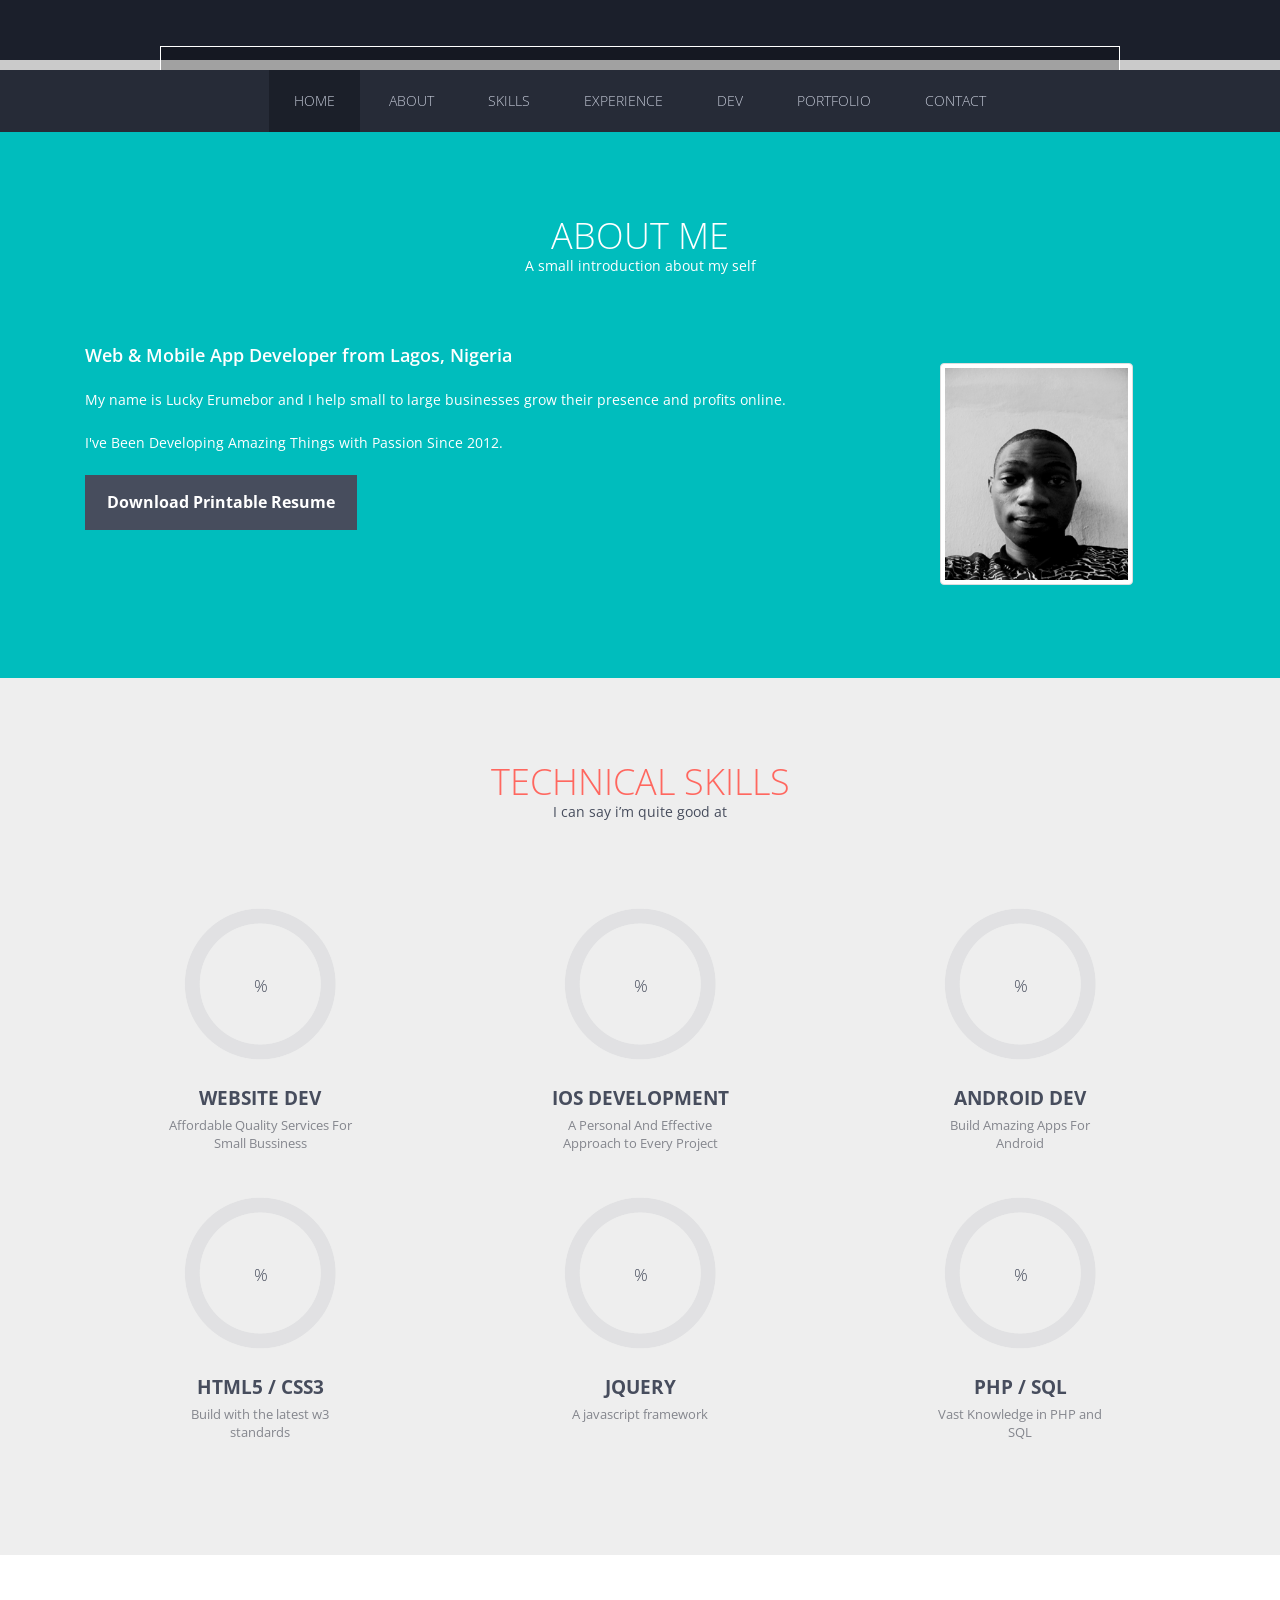
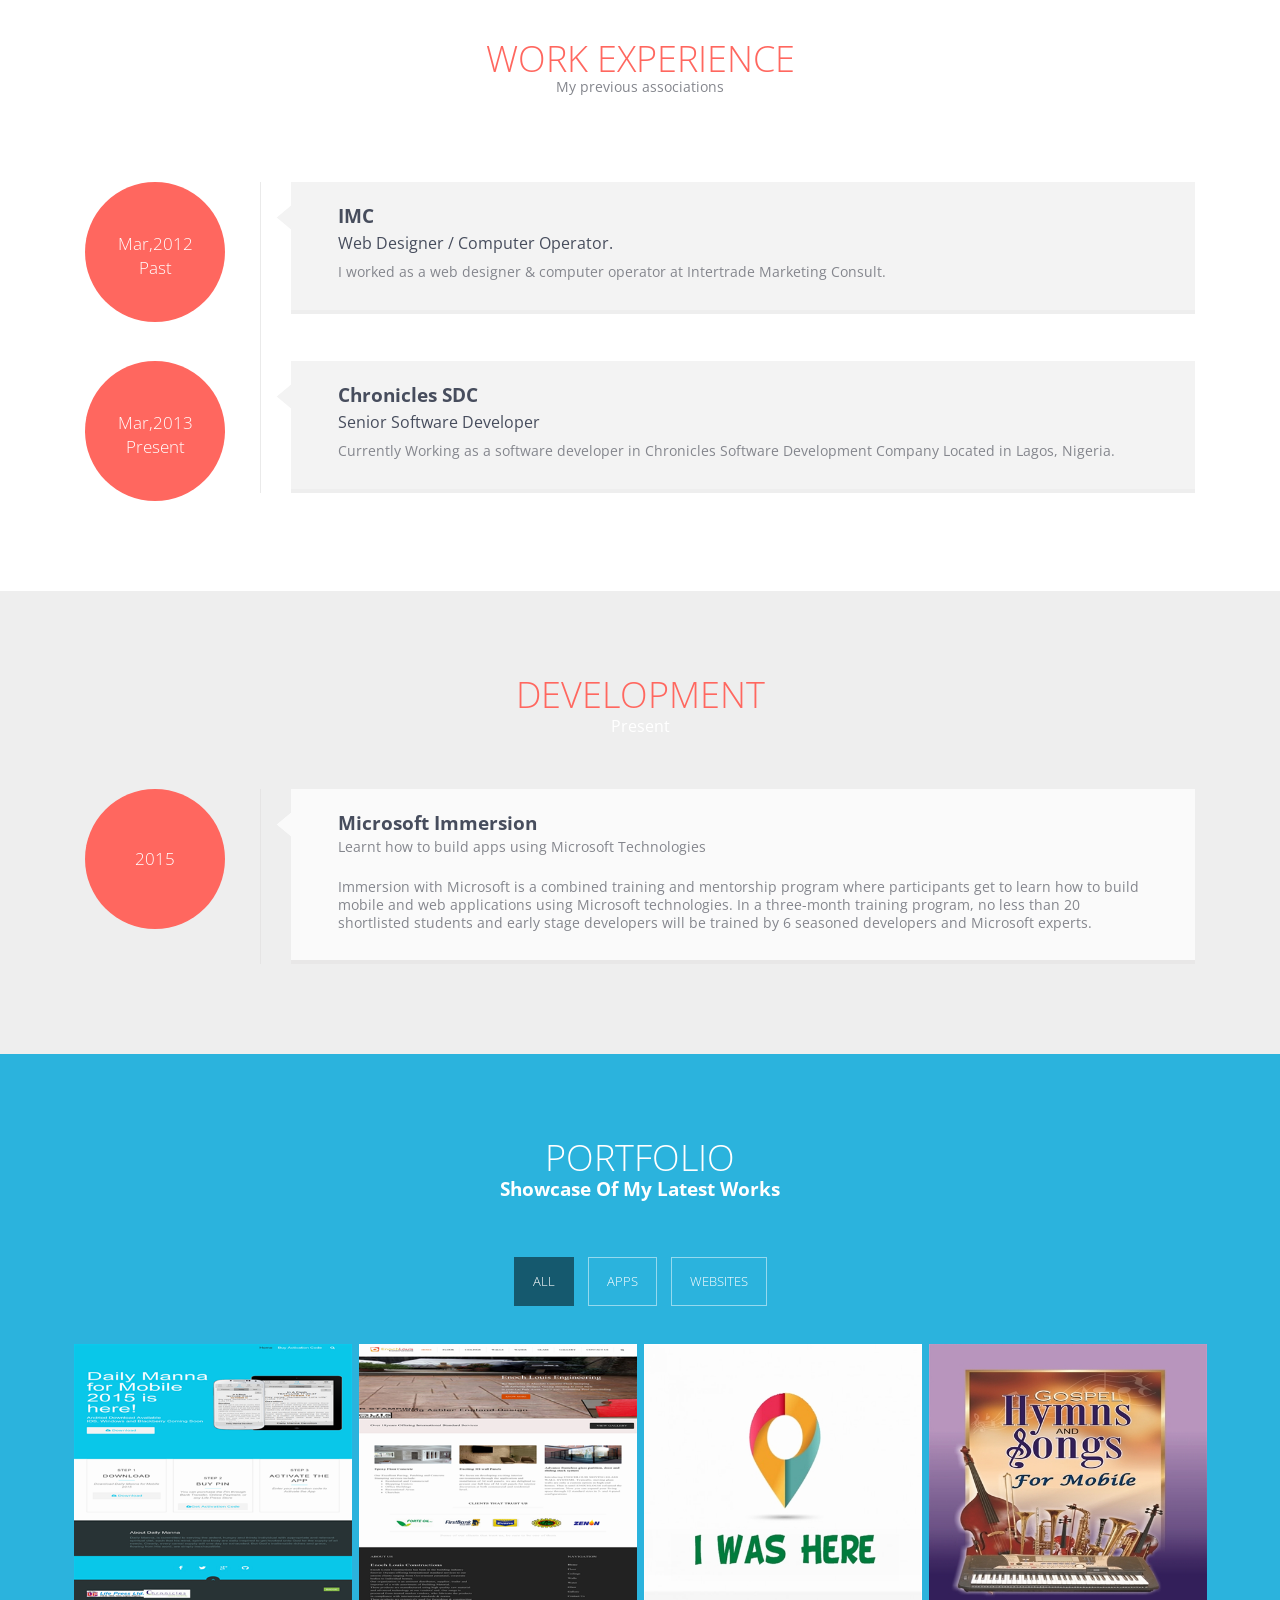
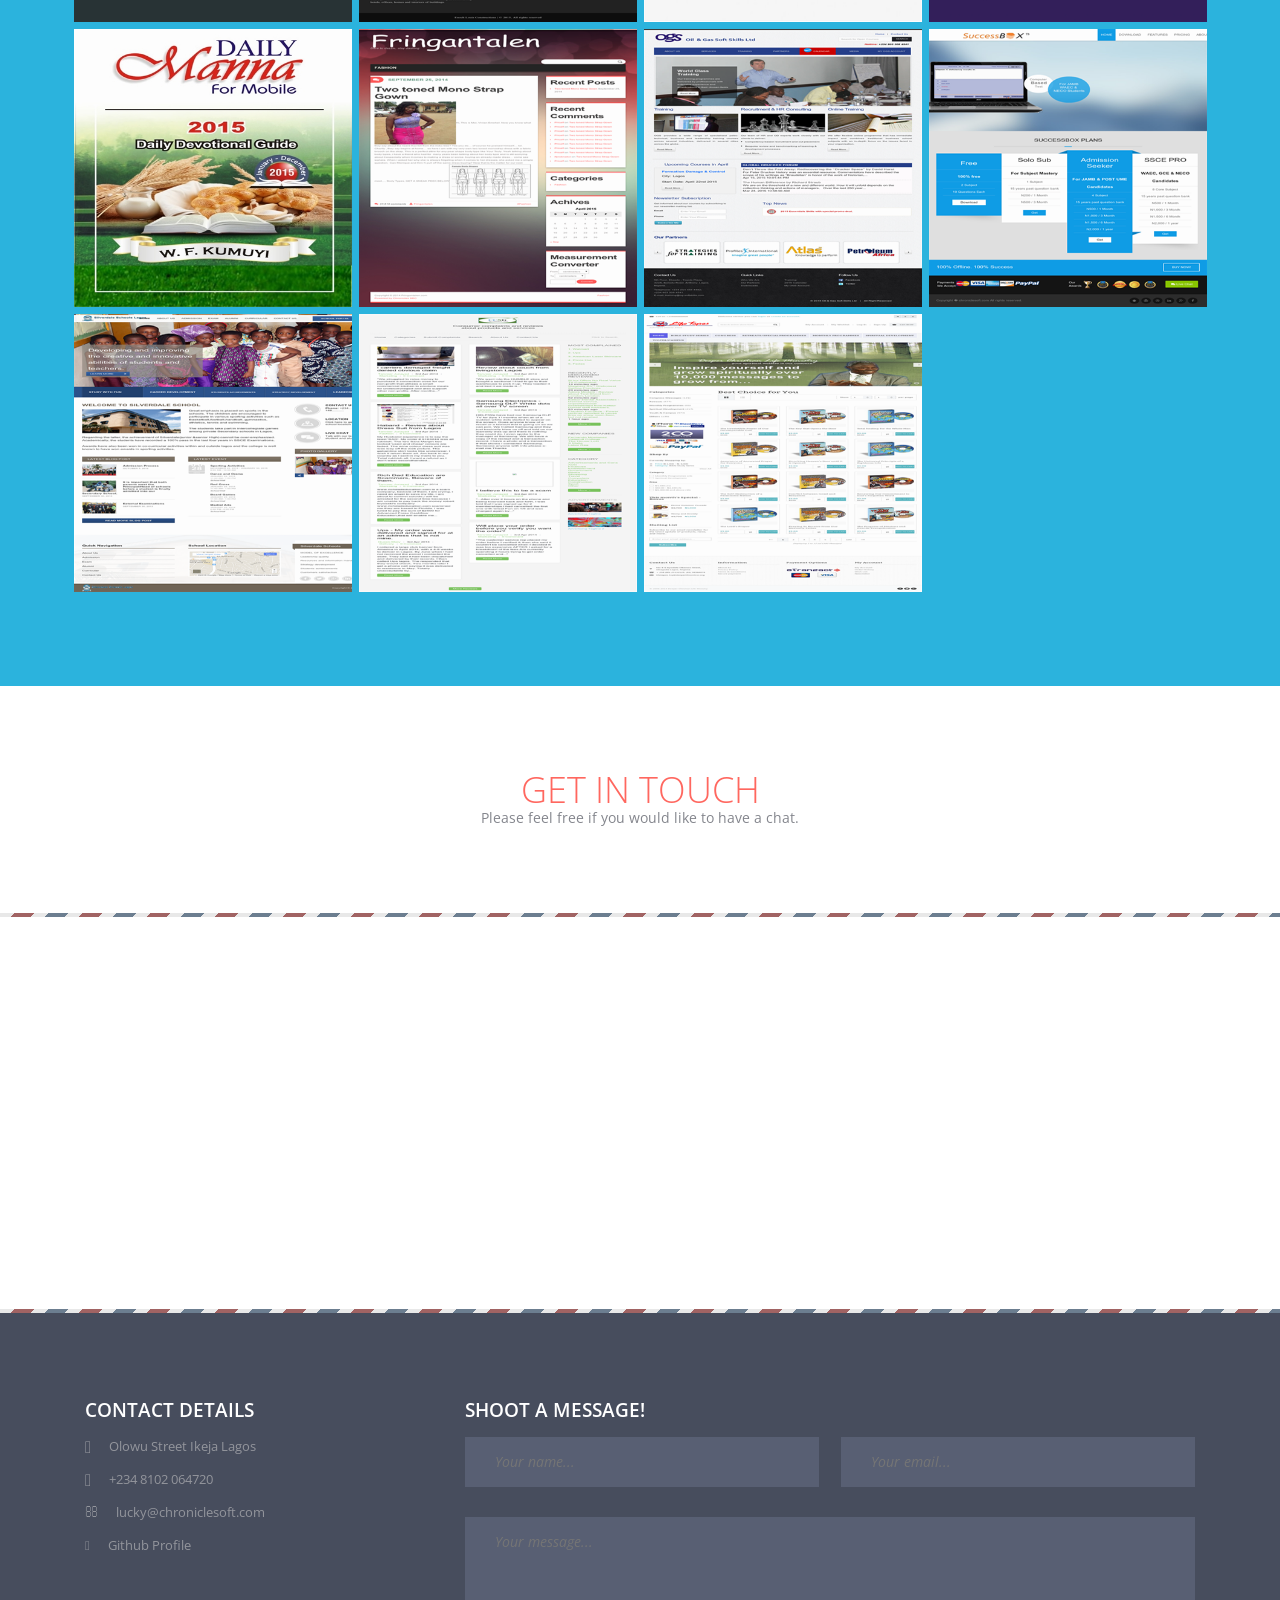
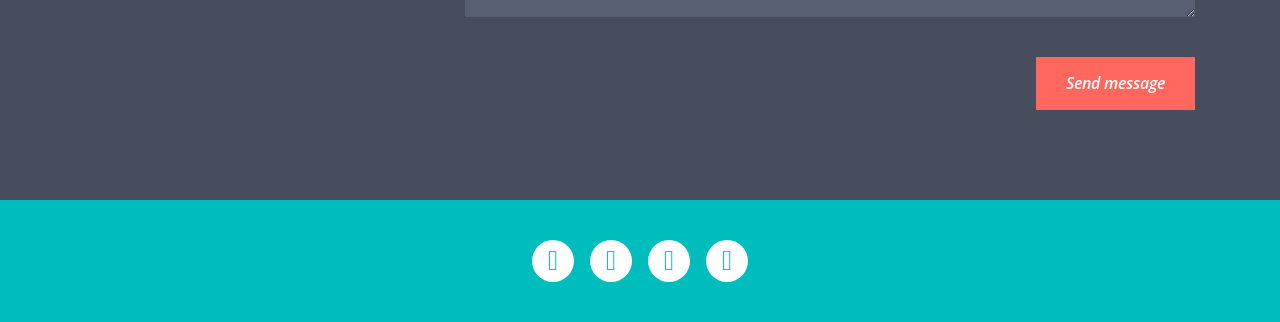
==== index.html @ 58bee335 "jkjjk jkkjk" ====
<!DOCTYPE html>
<!--[if lt IE 7 ]> <html class="ie ie6 no-js" lang="en"> <![endif]-->
<!--[if IE 7 ]>    <html class="ie ie7 no-js" lang="en"> <![endif]-->
<!--[if IE 8 ]>    <html class="ie ie8 no-js" lang="en"> <![endif]-->
<!--[if IE 9 ]>    <html class="ie ie9 no-js" lang="en"> <![endif]-->
<!--[if gt IE 9]>
<!-->
<html class="no-js" lang="en">
<!--<![endif]-->
<head>
<meta charset="UTF-8" />
<meta http-equiv="X-UA-Compatible" content="IE=edge,chrome=1">
<title>Lucky Erumebor</title>
<meta name="viewport" content="width=device-width, initial-scale=1.0">
<!--main style-->
<link rel="stylesheet" type="text/css" media="screen" href="css/bootstrap.css">
<link rel="stylesheet" type="text/css" media="screen" href="css/style.css">
<!--background slider style-->
<link rel="stylesheet" type="text/css" href="css/slideshow.css" />
<!--google font style-->
<link href='http://fonts.googleapis.com/css?family=Open+Sans:300italic,400italic,600italic,700italic,800italic,400,600,700,800,300' rel='stylesheet' type='text/css'>
<!--font-family: 'Open Sans', sans-serif;-->
<!-- font css style-->
<link rel="stylesheet" href="css/font-awesome.css">
<!--for slider style-->

<noscript>
<link rel="stylesheet" type="text/css" href="css/fallback.css" />
</noscript>
<!--[if lt IE 9]>
			<link rel="stylesheet" type="text/css" href="css/fallback.css" />
		<![endif]-->
</head><body>
<!--wrapper start-->
<div class="wrapper" id="wrapper">
  <header>
    <!--banner start-->
    <div class="banner row" id="banner">
      <div class="col-xs-12 col-sm-12 col-md-12 col-lg-12 noPadd" style="height:100%">
        <!--background slide show start-->
        <ul class="cb-slideshow">
          <li><span>Image 01</span></li>
          <li><span>Image 02</span></li>
          <li><span>Image 03</span></li>
        </ul>
        <!--background slide show end-->
      </div>
    </div>
    <!--banner end-->
    <div class="bannerText container">
      <h1>I'm Lucky Erumebor</h1>
      <h2>I Build Beautiful Crafted Websites And Mobile Apps</h2>
    </div>
    <!--menu start-->
    <div class="menu">
      <div class="navbar-wrapper">
        <div class="container">
          <div class="navwrapper">
            <div class="navbar navbar-inverse navbar-static-top">
              <div class="container">
                <div class="navbar-header">
                  <button type="button" class="navbar-toggle" data-toggle="collapse" data-target=".navbar-collapse"> <span class="icon-bar"></span> <span class="icon-bar"></span> <span class="icon-bar"></span> </button>
                  <a class="navbar-brand" href="#">Menu</a> </div>
                <div class="navbar-collapse collapse">
                  <ul class="nav navbar-nav">
                    <li class="menuItem active"><a href="#wrapper">Home</a></li>
                    <li class="menuItem"><a href="#aboutme">About</a></li>
                    <li class="menuItem"><a href="#technical">Skills</a></li>
                    <li class="menuItem"><a href="#exprience">Experience</a></li>
                    <li class="menuItem"><a href="#education">Dev</a></li>
                    <li class="menuItem"><a href="#protfolio">Portfolio</a></li>
                    <li class="menuItem"><a href="#contact">Contact</a></li>
                  </ul>
                </div>
              </div>
            </div>
          </div>
          <!-- End Navbar -->
        </div>
      </div>
    </div>
    <!--menu end-->
  </header>
  <!--about me start-->
  <section class="aboutme" id="aboutme">
    <div class="container">
      <div class="heading">
        <h2>About me</h2>
        <p>A small introduction about my self</p>
      </div>
      <div class="row">
        <div class=" col-xs-12 col-sm-12 col-md-8 col-lg-8">
          <h4 class="subHeading">Web & Mobile App Developer from Lagos, Nigeria</h4>
          <p>My name is Lucky Erumebor and I help small to large businesses grow their presence and profits online.</p>
          <p>I've Been Developing Amazing Things with Passion Since 2012.</p>
          <a href="#" class="bntDownload">Download Printable Resume</a> </div>
        <div class=" col-xs-12 col-sm-12 col-md-3 col-lg-3 col-md-offset-1 col-lg-offset-1 proPic">
				<img src="images/lucky.jpg" alt="" style="height: 222px; width: 193px;" class="img-thumbnail topmar"> </div>
      </div>
    </div>
  </section>
  <!--about me end-->
  <!--technical start-->
  <section class="technical" id="technical">
    <div class="container">
      <div class="heading">
        <h2>Technical Skills</h2>
        <p>I can say i’m quite good at</p>
      </div>
      <div class="row">
      	
        <div class=" col-xs-12 col-sm-4 col-md-4 col-lg-4 skillsArea">
          <div class=" col-xs-12 col-sm-6 col-md-6 col-lg-6 skills"> <span class="chart skilBg" data-percent="96"> <span class="percent"></span> </span>
            <h4>Website Dev</h4>
            <p>Affordable Quality Services For Small Bussiness</p>
          </div>
        </div>
        <div class=" col-xs-12 col-sm-4 col-md-4 col-lg-4 skillsArea">
          <div class=" col-xs-12 col-sm-6 col-md-6 col-lg-6 skills"> <span class="chart skilBg" data-percent="95">
					<span class="percent"></span> </span>
            <h4>iOS Development</h4>
            <p>A Personal And Effective Approach to Every Project</p>
          </div>
        </div>
        <div class=" col-xs-12 col-sm-4 col-md-4 col-lg-4 skillsArea">
          <div class=" col-xs-12 col-sm-6 col-md-6 col-lg-6 skills"> <span class="chart skilBg" data-percent="85"> <span class="percent"></span> </span>
            <h4>Android Dev</h4>
            <p>Build Amazing Apps For Android</p>
          </div>
        </div>
        <div class=" col-xs-12 col-sm-4 col-md-4 col-lg-4 skillsArea">
          <div class=" col-xs-12 col-sm-6 col-md-6 col-lg-6 skills"> <span class="chart skilBg" data-percent="90"> <span class="percent"></span> </span>
            <h4>HTML5 / CSS3</h4>
            <p>Build with the latest w3 standards</p>
          </div>
        </div>
        <div class=" col-xs-12 col-sm-4 col-md-4 col-lg-4 skillsArea">
          <div class=" col-xs-12 col-sm-6 col-md-6 col-lg-6 skills"> <span class="chart skilBg" data-percent="85"> <span class="percent"></span> </span>
            <h4>jQuery</h4>
            <p>A javascript framework</p>
          </div>
        </div>
        <div class=" col-xs-12 col-sm-4 col-md-4 col-lg-4 skillsArea">
          <div class=" col-xs-12 col-sm-6 col-md-6 col-lg-6 skills"> <span class="chart skilBg" data-percent="80"> <span class="percent"></span> </span>
            <h4>PHP / SQL</h4>
            <p>Vast Knowledge in PHP and SQL</p>
          </div>
        </div>
      </div>
    </div>
  </section>
  <!--technical end-->
  <!--exprience start-->
  <section class="exprience" id="exprience">
    <div class="container">
      <div class="heading">
        <h2>Work Experience</h2>
        <p>My previous associations</p>
      </div>
      <div class="row workDetails">
        <div class="col-xs-12 col-sm-3 col-md-2 col-lg-2">
          <div class="workYear">Mar,2012<br>
            Past</div>
        </div>
        <div class="col-xs-12 col-sm-9 col-md-10 col-lg-10 rightArea">
          <div class="arrowpart"></div>
          <div class="exCon">
            <h4>IMC</h4>
            <h5>Web Designer / Computer Operator.</h5>
            <p>I worked as a web designer & computer operator at Intertrade Marketing Consult.</p>
          </div>
        </div>
      </div>
      <div class="row workDetails">
        <div class="col-xs-12 col-sm-3 col-md-2 col-lg-2">
          <div class="workYear">Mar,2013<br>
            Present</div>
        </div>
        <div class="col-xs-12 col-sm-9 col-md-10 col-lg-10 rightArea">
          <div class="arrowpart"></div>
          <div class="exCon">
            <h4>Chronicles SDC</h4>
            <h5>Senior Software Developer</h5>
            <p>Currently Working as a software developer in Chronicles Software Development Company Located in Lagos, Nigeria.</p>
          </div>
        </div>
      </div>
    </div>
  </section>
  <!--exprience end-->
  <!--education start-->
  <section class="education" id="education">
    <div class="container">
      <div class="heading">
        <h2>Development</h2>
        <h5>Present</h5>
      </div>
			      <div class="row workDetails">
        <div class="col-xs-12 col-sm-3 col-md-2 col-lg-2">
          <div class="workYear">2015</div>
        </div>
        <div class="col-xs-12 col-sm-9 col-md-10 col-lg-10 rightArea">
          <div class="arrowpart"></div>
          <div class="exCon">
            <h4>Microsoft Immersion</h4>
            <p>Learnt how to build apps using Microsoft Technologies</p>
            <p>Immersion with Microsoft is a combined training and mentorship program where participants get to learn how to build mobile and web applications using Microsoft technologies. In a three-month training program, no less than 20 shortlisted students and early stage developers will be trained by 6 seasoned developers and Microsoft experts.</p>
          </div>
        </div>
      </div>
    </div>
  </section>
  <!--education end-->
  <!--protfolio start-->
  <section class="protfolio" id="protfolio">
    <div class="container">
      <div class="heading">
        <h2>Portfolio</h2>
        <h4>Showcase Of My Latest Works</h4>
      </div>
      <div class="portfolioFilter">
        <ul>
          <li><a href="#" data-filter="*" class="current">All</a></li>
          <li><a href="#" data-filter=".photos">Apps</a></li>
          <li><a href="#" data-filter=".branding">Websites</a></li>
        </ul>
      </div>
      <ul class="portfolioContainer row">
			        <li class="branding illustration col-xs-6 col-sm-4 col-md-3 col-lg-3">
          <div class="lightCon"> <span class="hoverBox"> <span class="smallIcon"> <a rel="lightbox-demo" href="images/web/dm.png" title="Project Title2" class="zoom lb lb_warsaw1"><i class="fa fa-search fa-2x"></i></a> <a href="http://dailymanna4mobile.net" title="Project Link" target="_blank" class="linKed"><i class="fa fa-link fa-2x"></i></i></a> </span> </span> <img src="images/web/dm1.png" alt="" > </div>
        </li>
        <li class="branding illustration col-xs-6 col-sm-4 col-md-3 col-lg-3">
          <div class="lightCon"> <span class="hoverBox"> <span class="smallIcon"> <a rel="lightbox-demo" href="images/web/el.png" title="Project Title4" class="zoom lb lb_warsaw1"><i class="fa fa-search fa-2x"></i></a> <a href="http://wwww.enochlouis.com" title="Project Link" target="_blank" class="linKed"><i class="fa fa-link fa-2x"></i></i></a> </span> </span> <img src="images/web/el1.png" alt="" > </div>
        </li>
				<li class="illustration photos col-xs-6 col-sm-4 col-md-3 col-lg-3">
          <div class="lightCon"> <span class="hoverBox"> <span class="smallIcon"> <a rel="lightbox-demo" href="images/iws-b.png" title="Project Title5" class="zoom lb lb_warsaw1"><i class="fa fa-search fa-2x"></i></a> <a href="#" title="Project Link" target="_blank" class="linKed"><i class="fa fa-link fa-2x"></i></i></a> </span> </span> <img src="images/iws.jpg" alt="" > </div>
        </li>
        <li class="photos col-xs-6 col-sm-4 col-md-3 col-lg-3">
          <div class="lightCon"> <span class="hoverBox"> <span class="smallIcon"> <a rel="lightbox-demo" href="images/ghs-b.png" title="Project Title1" class="zoom lb lb_warsaw1"><i class="fa fa-search fa-2x"></i></a> <a href="#" title="Project Link" target="_blank" class="linKed"><i class="fa fa-link fa-2x"></i></i></a> </span> </span> <img src="images/ghs.jpg" alt=""  > </div>
        </li>
        <li class="photos col-xs-6 col-sm-4 col-md-3 col-lg-3">
          <div class="lightCon"> <span class="hoverBox"> <span class="smallIcon"> <a rel="lightbox-demo" href="images/dm4m-b.png" title="Project Title1" class="zoom lb lb_warsaw1"><i class="fa fa-search fa-2x"></i></a> <a href="https://play.google.com/store/apps/details?id=com.app.dailymanna2015" title="Project Link" target="_blank" class="linKed"><i class="fa fa-link fa-2x"></i></i></a> </span> </span> <img src="images/dm4m.jpg" alt=""  > </div>
        </li>
        <li class="branding col-xs-6 col-sm-4 col-md-3 col-lg-3">
          <div class="lightCon"> <span class="hoverBox"> <span class="smallIcon"> <a rel="lightbox-demo" href="images/web/fring.png" title="Project Title6" class="zoom lb lb_warsaw1"><i class="fa fa-search fa-2x"></i></a> <a href="http://fringantalen.com/" title="Project Link" target="_blank" class="linKed"><i class="fa fa-link fa-2x"></i></i></a> </span> </span> <img src="images/web/fring1.png" alt="" > </div>
        </li>
        <li class="branding col-xs-6 col-sm-4 col-md-3 col-lg-3">
          <div class="lightCon"> <span class="hoverBox"> <span class="smallIcon"> <a rel="lightbox-demo" href="images/web/ogs.png" title="Project Title8" class="zoom lb lb_warsaw1"><i class="fa fa-search fa-2x"></i></a> <a href="http://og-softskills.com/" title="Project Link" target="_blank" class="linKed"><i class="fa fa-link fa-2x"></i></i></a> </span> </span> <img src="images/web/ogs1.png" alt="" > </div>
        </li>
				        <li class="branding illustration col-xs-6 col-sm-4 col-md-3 col-lg-3">
          <div class="lightCon"> <span class="hoverBox"> <span class="smallIcon"> <a rel="lightbox-demo" href="images/web/sbox.png" title="Project Title2" class="zoom lb lb_warsaw1"><i class="fa fa-search fa-2x"></i></a> <a href="http://successbox.com/" title="Project Link" target="_blank" class="linKed"><i class="fa fa-link fa-2x"></i></i></a> </span> </span> <img src="images/web/sbox1.png" alt="" > </div>
        </li>
        <li class="branding illustration col-xs-6 col-sm-4 col-md-3 col-lg-3">
          <div class="lightCon"> <span class="hoverBox"> <span class="smallIcon"> <a rel="lightbox-demo" href="images/web/sldl.png" title="Project Title4" class="zoom lb lb_warsaw1"><i class="fa fa-search fa-2x"></i></a> <a href="http://silverdaleschoolslagos.com/" title="Project Link" target="_blank" class="linKed"><i class="fa fa-link fa-2x"></i></i></a> </span> </span> <img src="images/web/sldl1.png" alt="" > </div>
        </li>
        <li class="branding col-xs-6 col-sm-4 col-md-3 col-lg-3">
          <div class="lightCon"> <span class="hoverBox"> <span class="smallIcon"> <a rel="lightbox-demo" href="images/web/ccng.png" title="Project Title6" class="zoom lb lb_warsaw1"><i class="fa fa-search fa-2x"></i></a> <a href="#" title="Project Link" target="_blank" class="linKed"><i class="fa fa-link fa-2x"></i></i></a> </span> </span> <img src="images/web/ccng1.png" alt="" > </div>
        </li>
        <li class="branding col-xs-6 col-sm-4 col-md-3 col-lg-3">
          <div class="lightCon"> <span class="hoverBox"> <span class="smallIcon"> <a rel="lightbox-demo" href="images/web/lftps.png" title="Project Title8" class="zoom lb lb_warsaw1"><i class="fa fa-search fa-2x"></i></a> <a href="http://chroniclesoft.com/lifetapesonlinestore/" title="Project Link" target="_blank" class="linKed"><i class="fa fa-link fa-2x"></i></i></a> </span> </span> <img src="images/web/lftps1.png" alt="" > </div>
        </li>
      </ul>
    </div>
  </section>
  <!--protfolio end-->
  <!--contact start-->
  <section class="contact" id="contact">
    <div class="container topCon">
      <div class="heading">
        <h2>Get In Touch</h2>
        <p>Please feel free if you would like to have a chat.</p>
      </div>
    </div>
    <div class="row mapArea">
      <iframe frameborder="0" scrolling="no" marginheight="0" marginwidth="0" src="https://www.google.com/maps/embed?pb=!1m18!1m12!1m3!1d3963.404990276472!2d3.3451670999999923!3d6.596484300000006!2m3!1f0!2f0!3f0!3m2!1i1024!2i768!4f13.1!3m3!1m2!1s0x103b9225cb679aed%3A0x8f64378439d573e7!2sOlowu+St%2C+Ikeja!5e0!3m2!1sen!2sng!4v1429638391415"></iframe>
    </div>
  </section>
  <section class="contactDetails">
    <div class="container">
      <!--contact info start-->
      <div class="col-xs-12 col-sm-3 col-md-4 col-lg-4">
        <h4>Contact details</h4>
        <p> <i class="fa fa-map-marker fa-lg"></i> Olowu Street Ikeja Lagos</p>
        <p> <i class="fa fa-mobile fa-lg"></i> +234 8102 064720</p>
        <p> <i class="fa fa-envelope-o "></i> <a href="mailto:lucky@chroniclesoft.com">lucky@chroniclesoft.com</a></p>
        <p> <i class="fa fa-link "></i> <a href="http://www.github.com/whebcraft">Github Profile</a></p>
      </div>
      <!--contact info end-->
      <!--contact form start-->
      <div class="col-xs-12 col-sm-9 col-md-8 col-lg-8 conForm">
        <h4>Shoot a message!</h4>
        <div id="message"></div>
        <form method="post" action="" name="cform" id="cform">
          <input name="name" id="name" type="text" class="col-xs-12 col-sm-6 col-md-6 col-lg-6" placeholder="Your name..." >
          <input name="email" id="email" type="email" class=" col-xs-12 col-sm-6 col-md-6 col-lg-6 noMarr" placeholder="Your email..." >
          <textarea name="comments" id="comments" cols="" rows="" class="col-xs-12 col-sm-12 col-md-12 col-lg-12" placeholder="Your message..."></textarea>
          <input type="submit" id="submit" name="send" class="submitBnt" value="Send message">
          <div id="simple-msg"></div>
        </form>
      </div>
      <!--contact form end-->
    </div>
  </section>
  <!--contact end-->
  <!--footer start-->
  <section class="footer" id="footer">
    <div class="container">
      <ul>
        <li><a href="https://www.facebook.com/whebcraft"><i class="fa fa-facebook fa-2x"></i></a></li>
        <li><a href="http://ng.linkedin.com/in/luckyerumebor"><i class="fa fa-linkedin fa-2x"></i></a></li>
        <li><a href="https://www.dribbble.com/whebcraft"><i class="fa fa-dribbble fa-2x"></i></a></li>
        <li><a href="https://www.twitter.com/webcraft4"><i class="fa fa-twitter fa-2x"></i></a></li>
				</ul>
    </div>
  </section>
  <!--footer end-->
</div>
<!--wrapper end-->
<!--modernizr js-->
<script type="text/javascript" src="js/modernizr.custom.26633.js"></script>
<!--jquary min js-->
<script type="text/javascript" src="js/jquery.min.js"></script>
<script src="js/bootstrap.js"></script>
<script type="text/javascript" src="js/jquery.gridrotator.js"></script>
<!--for custom jquary-->
<script src="js/custom.js"></script>
<!--for placeholder jquary-->
<script type="text/javascript" src="js/jquery.placeholder.js"></script>
<!--for menu jquary-->
<script type="text/javascript" src="js/stickUp.js"></script>
<script type="text/javascript">
jQuery(function($) {
$(document).ready( function() {
  //enabling stickUp on the '.navbar-wrapper' class
  $('.navbar-wrapper').stickUp({
				parts: {
				  0: 'banner',
				  1: 'aboutme',
				  2: 'technical',
				  3: 'exprience',
				  4: 'education',
				  5: 'protfolio',
				  6: 'contact'
				},
				itemClass: 'menuItem',
				itemHover: 'active',
				topMargin: 'auto'
			  });
});

$( ".navbar.navbar-inverse.navbar-static-top a" ).click(function() {
  $( ".navbar-collapse" ).addClass( "hideClass" );
});


$( ".navbar.navbar-inverse.navbar-static-top a" ).click(function() {
  $( ".navbar-collapse" ).addClass( "collapse" );
});


$( ".navbar.navbar-inverse.navbar-static-top a" ).click(function() {
  $( ".navbar-collapse" ).removeClass( "in" );
});

$( ".navbar-toggle" ).click(function() {
  $( ".navbar-collapse" ).removeClass( "hideClass" );
});


});
</script>
<!--for portfoli filter jquary-->
<script src="js/jquery.isotope.js" type="text/javascript"></script>
<!--for portfoli lightbox -->
<link type="text/css" rel="stylesheet" id="theme" href="css/jquery-ui-1.8.16.custom.css">
<link type="text/css" rel="stylesheet" href="css/lightbox.min.css">
<script type="text/javascript" src="js/jquery.ui.widget.min.js"></script>
<script type="text/javascript" src="js/jquery.ui.rlightbox.js"></script>
<!--for skill chat jquary-->
<script src="js/jquery.easing.min.js"></script>
<script src="js/jquery.easypiechart.js"></script>
<!--contact form js-->
<script type="text/javascript" src="js/jquery.contact.js"></script>
</body>
</html>
---- css/style.css ----
/* ------------------------------------------------------------------------------

	Template Name: Coming soon
	Template URI: http://http://www.themeelite.com/comingsoon
	Description: Full Screen Coming Soon Template
	Author: Andy
	Author URI: http://www.themeelite.com
	License: GNU General Public License version 3.0
	License URI: http://www.gnu.org/licenses/gpl-3.0.html
	Version: 1.0
	
	1. CSS Reset
	2. Document Setup
	3. Header Part
		3.1 Slide show background control
	4. Background slider CSS style
	5. Menu Style
	6. About me Style
	7. Technical Skills Style
	8. Work Experience Style
	9. Education Style
	10. Protfolio Style
	11. Get in tuch Style
	12. Footer Style
	13. Responsive style
		
		
---------------------------------------------------------------------------------
/* 1. CSS Reset
-------------------------------------------------------------------------------*/

* {
	padding:0;
	margin:0;
}
body {
	color:#fff;
	font-family: 'Open Sans', sans-serif;
	font-weight: 300;
	position:relative;
	background:#000;
	width:100%;
	height:100%;
	overflow: scroll;
	overflow-x: hidden;
}
a {
	text-decoration:none;
	color:#fff;
	outline:none;
}



/*----------------------------------------------------
 2.	Document Setup
------------------------------------------------------*/
.wrapper{
	width:100%;
}
.spHeight{
	padding-top:63px;
}

.noMar{
	margin:0 !important;
}
.noPadd{
	padding:0px !important;
}

.container .row{
	margin:0px;
}

p{
	font-family: 'Open Sans', sans-serif;
	font-size:14px;
	line-height:21px;
	font-weight:400;
	padding-bottom:22px;
	margin:0px;
}
h1{
	font-family: 'Open Sans', sans-serif;
	font-size:80px;
	line-height:90px;
	font-weight:700;
	margin:0px;
	padding-bottom:8px;
}
h2{
	font-family: 'Open Sans', sans-serif;
	font-size:36px;
	line-height:38px;
	padding-bottom:0px;
	font-weight:300;
	text-transform:uppercase;
	margin:0px;
}
h3{
	font-family: 'Open Sans', sans-serif;
	font-size:24px;
	line-height:30px;
	padding-bottom:6px;
	font-weight:400;
	margin:0px;
}
h4{
	font-family: 'Open Sans', sans-serif;
	font-size:19px;
	line-height:24px;
	padding-bottom:6px;
	font-weight:600;
	margin:0px;
}
h5{
	font-family: 'Open Sans', sans-serif;
	font-size:16px;
	line-height:24px;
	padding-bottom:6px;
	font-weight:400;
	margin:0px;
}

h4.subHeading{
	font-weight:600;
	font-size:18px;
	padding-bottom:22px;
}

.heading{
	text-align:center;
	padding-bottom:45px;
}

.topmar{
	margin-top:20px;
}



/*----------------------------------------------------
 3.	Header Part
------------------------------------------------------*/
header{
	position:relative;
}
.banner{
	overflow:hidden;
	margin:0 auto !important;
	background:#CACACA;
}

.bannerText{
	position:absolute;
	left:0;
	right:0;
	top:35%;
	text-align:center;
	padding:30px 0 30px ;
	max-width:960px;
	border:1px solid #fff;
	background: rgba(0, 0, 0, 0.2);
	 filter:progid:DXImageTransform.Microsoft.gradient(startColorstr=#b2000000, endColorstr=#b2000000);
	zoom: 1;
}
.bannerText h1{
	text-transform:uppercase;
}
.bannerText h2{
	font-size:34px;
	text-transform:none;
}




/*------------------------------------
	3.1 Slide show background control
--------------------------------------*/ 
.cb-slideshow{
	background:#1b1f2b;
}
.cb-slideshow li{
	opacity:0.2;
	filter:alpha(opacity=20); /* For IE8 and earlier */
}




/*---------------------------------------------------------------------------------
 4. Background slider CSS style
-------------------------------------------------------------------------------*/
.ri-grid {
	margin:0px auto;
	position: relative;
	height: auto;
}
.ri-grid ul {
	list-style: none;
	display: block;
	width: 100%;
	margin: 0;
	padding: 0;
}
.ri-grid ul:before, .ri-grid ul:after {
	content: '';
	display: table;
}
.ri-grid ul:after {
	clear: both;
}
.ri-grid ul {
	zoom: 1; /* For IE 6/7 (trigger hasLayout) */
}
.ri-grid ul li {
	-webkit-perspective: 400px;
	-moz-perspective: 400px;
	-o-perspective: 400px;
	-ms-perspective: 400px;
	perspective: 400px;
	margin: 0;
	padding: 0;
	float: left;
	position: relative;
	display: block;
	overflow: hidden;
	background: #000;
}
.ri-grid ul li a {
	display: block;
	outline: none;
	position: absolute;
	left: 0;
	top: 0;
	width: 100%;
	height: 100%;
	-webkit-backface-visibility: hidden;
	-moz-backface-visibility: hidden;
	-o-backface-visibility: hidden;
	-ms-backface-visibility: hidden;
	backface-visibility: hidden;
	-webkit-transform-style: preserve-3d;
	-moz-transform-style: preserve-3d;
	-o-transform-style: preserve-3d;
	-ms-transform-style: preserve-3d;
	transform-style: preserve-3d;
	-webkit-background-size: 100% 100%;
	-moz-background-size: 100% 100%;
	background-size: 100% 100%;
	background-position: center center;
	background-repeat: no-repeat;
	background-color: #333;
	-webkit-box-sizing: content-box;
	-moz-box-sizing: content-box;
	box-sizing: content-box;
}
/* Grid wrapper sizes */
.ri-grid-size-1 {
	width: 55%;
}
.ri-grid-size-2 {
	width: 100%;
}
.ri-grid-size-3 {
	width: 100%;
	margin-top: 0px;
}
/* Shadow style */
.ri-shadow:after, .ri-shadow:before {
	content: "";
	position: absolute;
	z-index: -2;
	bottom: 15px;
	left: 10px;
	width: 50%;
	height: 20%;
	max-width: 300px;
	max-height: 100px;
	box-shadow: 0 15px 10px rgba(0, 0, 0, 0.7);
	-webkit-transform: rotate(-3deg);
	-moz-transform: rotate(-3deg);
	-ms-transform: rotate(-3deg);
	-o-transform: rotate(-3deg);
	transform: rotate(-3deg);
}
.ri-shadow:after {
	right: 10px;
	left: auto;
	-webkit-transform: rotate(3deg);
	-moz-transform: rotate(3deg);
	-ms-transform: rotate(3deg);
	-o-transform: rotate(3deg);
	transform: rotate(3deg);
}
.ri-grid-loading:after, .ri-grid-loading:before {
	display: none;
}
.ri-loading-image {
	display: none;
}
.ri-grid-loading .ri-loading-image {
	position: relative;
	width: 30px;
	height: 30px;
	left: 50%;
	margin: 100px 0 0 -15px;
	display: block;
}


/*----------------------------------------------------
 5.	Menu Style
------------------------------------------------------*/
.isStuck{
    left:0px;
    width:100%;
}
.menu{
	 margin-top:0px;
	 position: static;
	 left:0px;
	 right:0px;
}

.navwrapper .container{
	padding:0;
	width:auto;
}

.navbar-header{
	display:none;
}
.nav > li > a{
	display:inline-block;
}
.navbar-nav > li{
	float: none;
	display: inline;
}
.navbar-nav{
	margin: 0 auto;
	text-align: center;
	float: none;
}

.navbar-toggle{
	margin-top:14px;
}


/* Special class on .container surrounding .navbar, used for positioning it into place. */
.navbar-wrapper {
  margin-top:0px;
  position: relative;
  z-index: 15;
  background:#262b37;
}
.navbar-wrapper .container{
	padding:0px;
}

.navbar-collapse{
	padding:0;
}
.navbar-collapse.in{
	max-height:100%;
}

.navbar.navbar-inverse.navbar-static-top {
  margin:0px auto;
  background:#262b37;
  color:#c3c8d6;
  border:none;
  font-family: 'Open Sans', sans-serif;
  font-size:14px;
  text-transform:uppercase;
}
.navbar.navbar-inverse.navbar-static-top a{
  color:#c3c8d6;
  padding:22px 25px;
  line-height:18px;
  text-align:center;
}
.navbar.navbar-inverse.navbar-static-top a:hover{
  color:#fff;
}
.navbar-inverse .navbar-nav>.active>a, .navbar-inverse .navbar-nav>.active>a:focus{
  background:#1b1f29;
  color:#c3c8d6;
}
.navbar-inverse .navbar-nav>.active>a:hover {
  background:#1b1f29;
  color:#fff;
}

.hideClass{
	display:none;
}


/* CUSTOMIZE THE CAROUSEL
-------------------------------------------------- */

/* Carousel base class */
.carousel {
}
/* Since positioning the image, we need to help out the caption */
.carousel-caption {
  z-index: 10;
}

/* Declare heights because of positioning of img element */
.carousel .item {
  height: 600px;
  background-color: #0A64A4;
}
.carousel-inner > .item > img {
  position: absolute;
  top: 0;
  left: 0;
  min-width: 100%;
}





/*----------------------------------------------------
 6.	About me Style
------------------------------------------------------*/

.aboutme{
	background:#00bdbd;
	color:#fff;
	position:relative;
}
.aboutme .container{
	padding-top:85px ;
	padding-bottom:93px ;
}


.aboutTop{
	background:#00bdbd;
	height:60px;
}
.spHeight .aboutTop{
	margin-top:-62px !important;
}

.bntDownload{
	font-size:16px;
	font-family: 'Open Sans', sans-serif;
	font-weight:700;
	background:#474d5d;
	padding:16px 22px;
	display:inline-block;
}
.bntDownload:hover{
	background:#373d4c;
	color:#CCCCCC;
	text-decoration:none;
}



/*----------------------------------------------------
 7.	Technical Skills Style
------------------------------------------------------*/
.addspace{
	height:60px;
	background:#eeeeee;
}

.technical{
	background:#eeeeee;
	color:#474d5d;
}
.technical .container{
	padding-top:85px ;
	padding-bottom:69px ;
}
.technical .heading p{
	padding-bottom:41px;
}

.technical p{
	color:#474d5d;
}
.technical h2{
	color:#ff675f;
}

.technical .skillsArea{
	padding:0px;
}
.technical .skills{
	margin:0 auto;
	margin-bottom:23px;
	text-align:center;
	padding:0px;
	float:none;
}
.technical .skills p{
	color:#84868d;
	font-size:13px;
	line-height:18px;
	text-align:center;
}
.technical .skills img{
	margin:0 auto;
	margin-bottom:33px;
	width:100%;
	max-width:152px;
}

.technical .skills h4{
	font-weight:700;
	text-transform:uppercase;
}


.skilBg{
	background:url(../images/skills.png) no-repeat 0 0;
}


.chart {
  position: relative;
  display: inline-block;
  width: 152px;
  height: 152px;
  margin-bottom: 26px;
  text-align: center;
}
.chart canvas {
  position: absolute;
  top: 0;
  left: 0;
}
.percent {
  display: inline-block;
  font-size:21px;
  color:#474d5d;
  line-height: 152px;
  z-index: 2;
}
.percent:after {
  content: '%';
  margin-left: 0.1em;
  font-size: .8em;
}
.angular {
  margin-top: 100px;
}
.angular .chart {
  margin-top: 0;
}




/*----------------------------------------------------
 8.	Work Experience Style
------------------------------------------------------*/
.exprience{
	background:#fff;
}
.exprience .container{
	padding-top:85px ;
	padding-bottom:90px ;
}

.exprience h2{
	color:#ff675f;
}
.exprience p{
	color:#84868d;
	/*font-size:13px;*/
	line-height:18px;
}
.exprience .heading p{
	padding-bottom:41px;
}

.exprience h4{
	font-weight:700;
}

.workDetails .rightArea{
	border-left: solid 1px #eaeaea;
	padding-bottom:47px;
}
.workDetails:last-child .rightArea{
	padding-bottom:0px;
}
.workYear{
	font-size:17px;
	color:#fff;
	background:#ff675f;
	text-align:center;
	width:120px;
	height:120px;
	padding:40px 0 40px 0;
	
	-webkit-border-radius: 50%;
    border-radius: 50%;
}


.arrowpart{
	float:left;
	width:15px;
	height:50px;
	background:url(../images/arrow-left.png) no-repeat 0 23px;
}
.exCon{
	width:auto;
	background:#f3f3f3;
	border-bottom:solid 4px #eeeeee;
	padding:22px 47px 6px 47px;
	margin-left:15px;
	text-align:left;
}

.exCon p{
	color:#84868d;
	line-height:21px;
}
.exCon h4{
	color:#474d5d;
	padding-bottom:3px;
}
.exCon h5{
	color:#474d5d;
}



/*----------------------------------------------------
 9.	Education Style
------------------------------------------------------*/
.education{
	background:#eeeeee;
}
.education .container{
	padding-top:85px ;
	padding-bottom:90px ;
}

.education h2{
	color:#ff675f;
}
.education p{
	color:#84868d;
	/*font-size:13px;*/
	line-height:18px;
}
.education .heading p{
	padding-bottom:41px;
}

.education h4{
	font-weight:700;
}


.education .arrowpart{
	background:url(../images/arrow-left-light.png) no-repeat 0 23px;
}
.education .exCon{
	background:#fafafa;
	border-bottom:solid 4px #e8e7e7;
}

.education .workDetails .rightArea{
	border-left-color:#e5e4e4;
}




/*----------------------------------------------------
 10. Protfolio Style
------------------------------------------------------*/
.protfolio{
	background:#2bb3dd;
}
.protfolio .container{
	padding-top:85px ;
	padding-bottom:90px ;
}

.protfolio .heading p{
	padding-bottom:41px;
}

.protfolio h4{
	font-weight:700;
}


.portfolioFilter{
	display:block;
	margin:0 auto;
	text-align: center;
}

.portfolioFilter ul{
	margin:0 auto;
	text-align:center;
	display:block;
	margin-bottom:30px;
}
.portfolioFilter ul li{
	display:inline-block;
	margin:5px 5px;
}
.portfolioFilter ul li a{
	padding:16px 18px;
	font-size:13px;
	line-height:15px;
	color:#ffffff;
	text-transform:uppercase;
	display:block;
	text-decoration:none;
	border:solid 1px #95d9ee;
	
	transition-duration: 0.2s;
	-webkit-transition-duration: 0.2s;
}

.portfolioFilter ul li a:hover{
	border:solid 1px #15596e;
	color:#15596e;
	
	transition-duration: 0.2s;
	-webkit-transition-duration: 0.2s;
}

.portfolioFilter ul li a.current{
	background:#15596e;
	border:solid 1px #15596e;
	color:#fff;
}



ul.portfolioContainer{
	display:block;
	padding:0px;
	list-style-type:none;
}
ul.portfolioContainer li{
	display:block;
	min-height:205px;
	padding:0px;
	margin:0px;
	cursor:pointer;
}
ul.portfolioContainer li .lightCon{
	display:block;
	margin:3px 3px 4px 4px;
	position:relative;
	overflow:hidden;
}
ul.portfolioContainer li img{
	 width:100%;
	 height:auto;
	 display:block;
}

span.hoverBox{
	visibility:hidden;
	width:100%;
	height:100%;
	position: absolute;
	left:0px;
	bottom: 0px;
	
	transition-duration: 0.2s;
	-webkit-transition-duration: 0.2s;
	
	background: rgba(0, 0, 0, 0.1);
	
}
ul.portfolioContainer li:hover span.hoverBox{
	visibility:visible;
	left:0px;
	bottom: 0px;
	
	background: rgba(0, 0, 0, 0.8);
	
	transition-duration: 0.2s;
	-webkit-transition-duration: 0.2s;
}

span.hoverBox a{
	line-height:42px;
}

span.hoverBox .smallIcon{
	width: 94px;
	margin: 0px auto;
	position: absolute;
	top: 50%;
	left: 50%;
	margin-left: -47px;
	margin-top: -21px;
}

span.hoverBox .zoom{
	visibility:hidden;
	width:42px;
	height:42px;
	background:#ff675f;
	color:#fff;
	position: relative;
	left:-150%;
	/*top:40%;*/
	text-align:center;
	line-height:50px;
	display: block;
	float: left;
	
	transition-duration: 0.2s;
	-webkit-transition-duration: 0.2s;
}
ul.portfolioContainer li:hover span.hoverBox .zoom{
	visibility:visible;
	left:0;
	
	transition-duration: 0.2s;
	-webkit-transition-duration: 0.2s;
}

span.hoverBox .linKed{
	visibility:hidden;
	width:42px;
	height:42px;
	background:#313131;
	color:#fff;
	position: relative;
	right:-150%;
	/*top:40%;*/
	text-align:center;
	line-height:52px;
	display: block;
	float: right;
	
	transition-duration: 0.2s;
	-webkit-transition-duration: 0.2s;
}
ul.portfolioContainer li:hover span.hoverBox .linKed{
	visibility:visible;
	right:0%;
	
	transition-duration: 0.2s;
	-webkit-transition-duration: 0.2s;
}


.isotope-item {
    z-index: 2;
}
.isotope-hidden.isotope-item {
    pointer-events: none;
    z-index: 1;
}
.isotope,
.isotope .isotope-item {
  /* change duration value to whatever you like */

    -webkit-transition-duration: 0.8s;
    -moz-transition-duration: 0.8s;
    transition-duration: 0.8s;
}
.isotope {
    -webkit-transition-property: height, width;
    -moz-transition-property: height, width;
    transition-property: height, width;
}
.isotope .isotope-item {
	padding:0;
	
    -webkit-transition-property: -webkit-transform, opacity;
    -moz-transition-property: -moz-transform, opacity;
    transition-property: transform, opacity;
}




.abc{
	position: absolute;
	width: 782px;
	height: auto;
	top: 20%;
	left: 0;
	right: 0;
	z-index: 99999;
	margin: 0 auto;
}
.abc #pbImage{
	position:static !important;
}

#pbCaption{
	display:block;
	background:none !important;
}
#pbBottom{
	position: relative !important;
	left: 26.1% !important;
	bottom: 0px !important;
	width: 100% !important;
	margin-left: -26% !important;
	padding: 0px !important;
	height:80px !important;
	
	display: block;
	background-color: rgba(24,27,34,1);
	filter: progid:DXImageTransform.Microsoft.Gradient(GradientType=0, StartColorStr=#B0000000, EndColorStr=#B0000000);
}
#pbCloseBtn{
	position:absolute !important;
}




/*----------------------------------------------------
 11. Get in tuch Style
------------------------------------------------------*/

.contact{
	background:#fff;
}
.contact .container{
	padding-top:85px ;
	padding-bottom:90px ;
}

.contact h2{
	color:#ff675f;
}
.contact p{
	color:#84868d;
	/*font-size:13px;*/
	line-height:18px;
}
.contact .heading p{
	padding-bottom:41px;
}

.contact h4{
	font-weight:700;
}

.topCon{
	padding-bottom:0px !important;
}
.mapArea{
	background:url(../images/map-bro.png) repeat-x 0 0;
	padding-top:4px;
	height:400px;
	overflow:hidden;
	width:100%;
	margin:0;
}
.mapArea iframe{
	width:100%;
	height:396px;
	padding-bottom: 4px;
	background:url(../images/map-bro.png) repeat-x 0 100%;
}


.contactDetails{
	background:#474d5d;
}
.contactDetails .container{
	padding-top:85px ;
	padding-bottom:90px ;
}
.contactDetails h4{
	font-weight:600;
	text-transform:uppercase;
	padding-bottom:15px;
}
.contactDetails p{
	color:#93959c;
	font-size:13px;
	line-height:19px;
	padding-bottom:14px;
}
.contactDetails p a{
	color:#93959c;
}
.contactDetails p a:hover{
	color:#a9abb0;
	text-decoration:none;
}

.contactDetails i{
	padding-right:15px;
}


.conForm input{
	background:#585f73;
	color:#93959c;
	padding:15px 30px;
	border:none;
	margin-right:3%;
	margin-bottom:30px;
	outline:none;
	font-style:italic;
}
.conForm input.noMarr{
	margin-right:0px;
}

.conForm textarea{
	background:#585f73;
	color:#93959c;
	padding:15px 30px;
	border:none;
	margin-bottom:40px;
	outline:none;
	height:100px;
	font-style:italic;
}


.conForm .submitBnt{
	background:#ff675f;
	font-family: 'Open Sans', sans-serif;
	color:#fff;
	font-size:16px;
	font-weight:600;
	text-align:center;
	float:right;
	margin:0px;
}
.conForm .submitBnt:hover{
	background:#f5534b;
}

.textGroup{
	position:relative !important;
	display: inline-block;
	padding-left:0px !important;
}

#success_page{
	color: #00bdbd;
	font-weight: 500;
}
.error_message{
	color: #ff675f;
	padding-bottom: 15px;
	font-weight: 500;
}
#success_page h3{
	font-size:17px;
}





/*----------------------------------------------------
 12. Footer Style
------------------------------------------------------*/
.footer{
	background:#00bdbd;
}
.footer .container{
	padding:40px 0;
}

.footer ul{
	margin:0 auto;
	text-align:center;
	list-style-type:none;
}
.footer ul li{
	display:inline-block;
	text-align:center;
	background:#ffffff;
	color:#00bdbd;
	line-height:42px;
	margin:0 6px;
	width:42px !important;
	height:42px !important;
	
	-webkit-border-radius: 50%;
    border-radius: 50%;
}
.footer ul li:hover{
	background:#0a9f9f ;
}
.footer ul li:hover	a{
	color:#fff;
}

.footer ul li a{
	color:#00bdbd;
	width:42px !important;
	height:42px !important;
}
.footer ul li a i{
	line-height:42px !important;
}



	
/*---------------------------------------------------------------------------------
 13. Responsive style
-------------------------------------------------------------------------------*/

@media screen and (min-width: 1200px) {
	.workYear{
		width:140px;
		height:140px;
		padding-top:50px;
	}
	
	.education .workYear{
		padding-top:58px;
	}
}


@media screen and (max-width: 991px) {
	.navbar.navbar-inverse.navbar-static-top a{
		padding-left:18px;
		padding-right:18px;
	}
	
	.bannerText{
		padding-left:25px;
		padding-right:25px;
	}
	.bannerText h1{
		font-size:65px;
		line-height:71px;
	}
	.bannerText h2{
		font-size:28px;
	}
	.proPic{
		text-align:center;
	}
}




@media screen and (max-width: 810px) {
	body{
		min-height:700px;
	}
	#header h3{
		font-size: 38px;
	}
	#header h3 span{
		font-size: 16px;
	}
	
	.abc{
		width:100%;
	}
	
	.navbar.navbar-inverse.navbar-static-top a {
		padding-left: 17px;
	}
	
}


@media screen and (min-width: 768px) {
	.conForm input.col-sm-6 {
		width: 48.5%;
	}
	.conForm input.col-lg-6 {
		width: 48.5%;
	}
}


@media screen and (max-width: 768px) {
	.navbar-wrapper .container,
	.navwrapper .container{
		padding-right: 15px;
		padding-left: 15px;
	}
	ul.portfolioContainer li.col-xs-6{
		width:49%;
		min-height: 85px;
		
	}
	
}


@media screen and (max-width: 767px) {
	.navbar-header{
		display:block;
	}
	.workYear{
		margin:0 auto;
	}
	.workDetails .rightArea{
		border-left:none;
	}
	.arrowpart{
		float:none;
		width:100%;
		height:40px;
		background:url(../images/arrow-top.png) no-repeat 50% 100%;
	}
	.education .arrowpart{
		background:url(../images/arrow-top-light.png) no-repeat 50% 100%;
	}
	.exCon{
		margin-left:0px;
	}
	ul.navbar-nav li a{
		display:block;
	}
}


@media screen and (max-width: 650px) {
	#wrapper{
		top: 200px !important;
	}
	.upbox{
		transform: translate(0px, -70px);
		-ms-transform: translate(0px, -70px); /* IE 9 */
		-webkit-transform: translate(0px, -70px); /* Safari and Chrome */
	}
	
	
	.bannerText {
		top: 25%;
		padding-top:15px;
		padding-bottom:15px;
	}
	.bannerText h1 {
		font-size: 42px;
		line-height: 48px;
	}
	.bannerText h2 {
		font-size: 18px;
		line-height:24px;
	}
}


@media screen and (max-width: 480px) {
	.navbar.navbar-inverse.navbar-static-top a{
		line-height: 17px;
		padding-top:11px;
		padding-bottom:11px;
	}
}


@media screen and (max-width: 400px) {
	#loopedSlider, #newsSlider{
		min-height: 650px;
		height: 100%;
	}
	ul.slides{
		min-height: 600px;
		height: 100%;
	}
	
	.item{
		width: 19%;
	}
	.item p {
		font-size: 36px;
	}
	
	.aboutme img{
		width:100%;
	}
	
	ul.portfolioContainer li.col-xs-6{
		width:100%;
	}
	
	.bntDownload{
		font-size: 13px;
		padding: 16px 14px;
	}
	
	.conForm textarea{
		margin-bottom:20px;
	}
	.textGroup{
		display:block;
		padding:0 0 40px 0;
	}
	
	.nameError,
	.emailError{
		left:0px;
		top:0px;
		
	}
}
---- css/slideshow.css ----
.cb-slideshow, .cb-slideshow:after {
	width: 100%;
	height: 100%;
	top: 0px;
	left: 0px;
	z-index: 0;
}

.cb-slideshow li span {
	width: 100%;
	height: 100%;
	position: absolute;
	top: 0px;
	left: 0px;
	color: transparent;
	background-size: cover;
	background-position: 50% 50%;
	background-repeat: none;
	opacity: 0;
	z-index: 0;
	-webkit-backface-visibility: hidden;
	-webkit-animation: imageAnimation 36s linear infinite 0s;
	-moz-animation: imageAnimation 36s linear infinite 0s;
	-o-animation: imageAnimation 36s linear infinite 0s;
	-ms-animation: imageAnimation 36s linear infinite 0s;
	animation: imageAnimation 36s linear infinite 0s;
}
.cb-slideshow li div {
	z-index: 1000;
	position: absolute;
	bottom: 30px;
	left: 0px;
	width: 100%;
	text-align: center;
	opacity: 0;
	color: #fff;
	-webkit-animation: titleAnimation 36s linear infinite 0s;
	-moz-animation: titleAnimation 36s linear infinite 0s;
	-o-animation: titleAnimation 36s linear infinite 0s;
	-ms-animation: titleAnimation 36s linear infinite 0s;
	animation: titleAnimation 36s linear infinite 0s;
}
.cb-slideshow li div h3 {
	font-family: 'BebasNeueRegular', 'Arial Narrow', Arial, sans-serif;
	font-size: 240px;
	padding: 0;
	line-height: 200px;
}


/*-----------------------------------------
	Slid Show image part
-----------------------------------------*/ 
.cb-slideshow li:nth-child(1) span {
	 background-image: url(../images/1.jpg)
}
.cb-slideshow li:nth-child(2) span {
	 background-image: url(../images/2.jpg);
	 -webkit-animation-delay: 15s;
	 -moz-animation-delay: 15s;
	 -o-animation-delay: 15s;
	 -ms-animation-delay: 15s;
	 animation-delay: 15s;
}
.cb-slideshow li:nth-child(3) span {
	 background-image: url(../images/3.jpg);
	 -webkit-animation-delay: 30s;
	 -moz-animation-delay: 30s;
	 -o-animation-delay: 30s;
	 -ms-animation-delay: 30s;
	 animation-delay: 30s;
}




/* Animation for the slideshow images */
@-webkit-keyframes imageAnimation {
 0% {
opacity: 0;
 -webkit-animation-timing-function: ease-in;
}
 8% {
opacity: 1;
 -webkit-animation-timing-function: ease-out;
}
 42% {
opacity: 1
}
 50% {
opacity: 0
}
 100% {
opacity: 0
}
}
@-moz-keyframes imageAnimation {
 0% {
opacity: 0;
 -moz-animation-timing-function: ease-in;
}
 8% {
opacity: 1;
 -webkit-animation-timing-function: ease-out;
}
 42% {
opacity: 1
}
 50% {
opacity: 0
}
 100% {
opacity: 0
}
}
@-o-keyframes imageAnimation {
 0% {
opacity: 0;
 -o-animation-timing-function: ease-in;
}
8% {
opacity: 1;
 -webkit-animation-timing-function: ease-out;
}
 42% {
opacity: 1
}
 50% {
opacity: 0
}
 100% {
opacity: 0
}
}
@-ms-keyframes imageAnimation {
 0% {
opacity: 0;
 -ms-animation-timing-function: ease-in;
}
8% {
opacity: 1;
 -webkit-animation-timing-function: ease-out;
}
 42% {
opacity: 1
}
 50% {
opacity: 0
}
 100% {
opacity: 0
}
}
@keyframes imageAnimation {
 0% {
opacity: 0;
 animation-timing-function: ease-in;
}
8% {
opacity: 1;
 -webkit-animation-timing-function: ease-out;
}
 42% {
opacity: 1
}
 50% {
opacity: 0
}
 100% {
opacity: 0
}
}

/* Show at least something when animations not supported */
.no-cssanimations .cb-slideshow li span {
	opacity: 1;
}
 @media screen and (max-width: 1140px) {
 .cb-slideshow li div h3 {
font-size: 140px
}
}
@media screen and (max-width: 600px) {
 .cb-slideshow li div h3 {
font-size: 80px
}
}
---- css/fallback.css ----
.ri-grid {
	width: 600px;
}
.ri-grid ul li, .ri-grid ul li a {
	width: 100px;
	height: 100px;
}
.ri-grid ul li a img {
	width: 100%;
}
---- css/fallback.css ----
.ri-grid {
	width: 600px;
}
.ri-grid ul li, .ri-grid ul li a {
	width: 100px;
	height: 100px;
}
.ri-grid ul li a img {
	width: 100%;
}
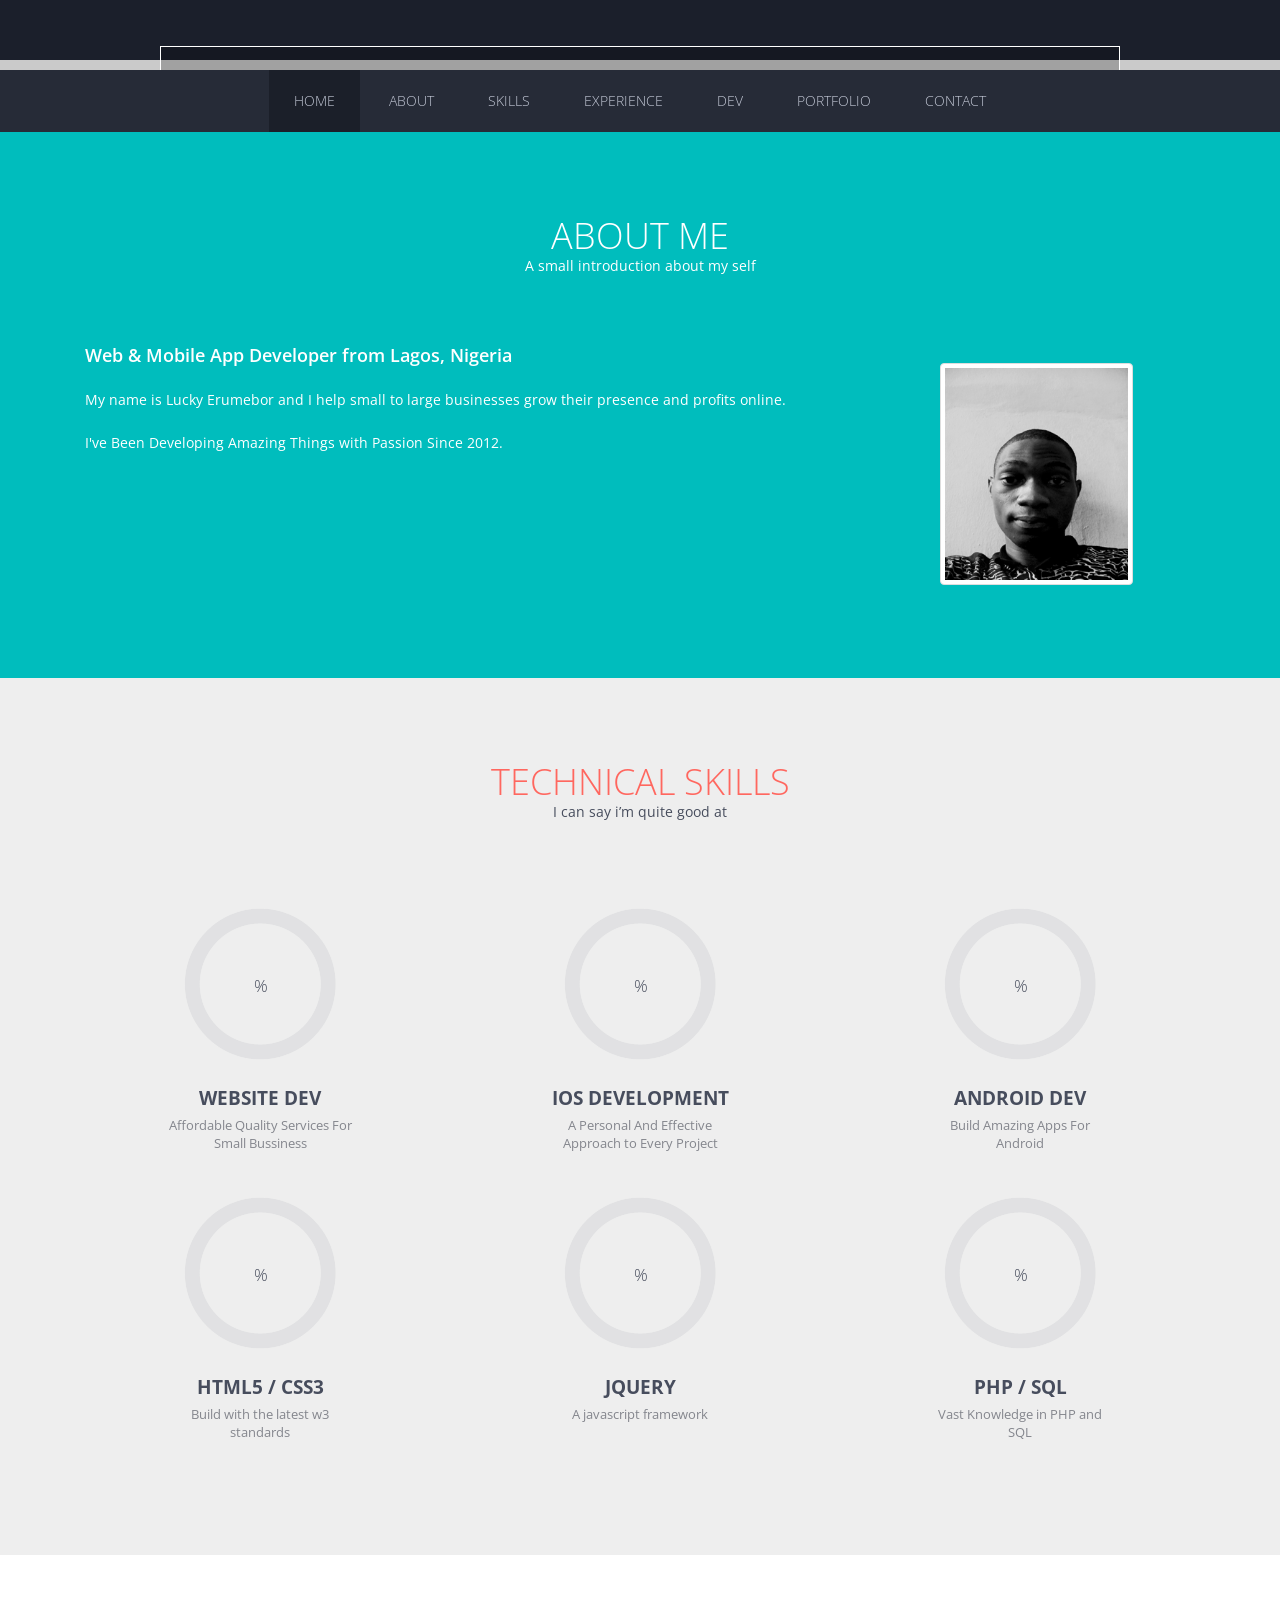
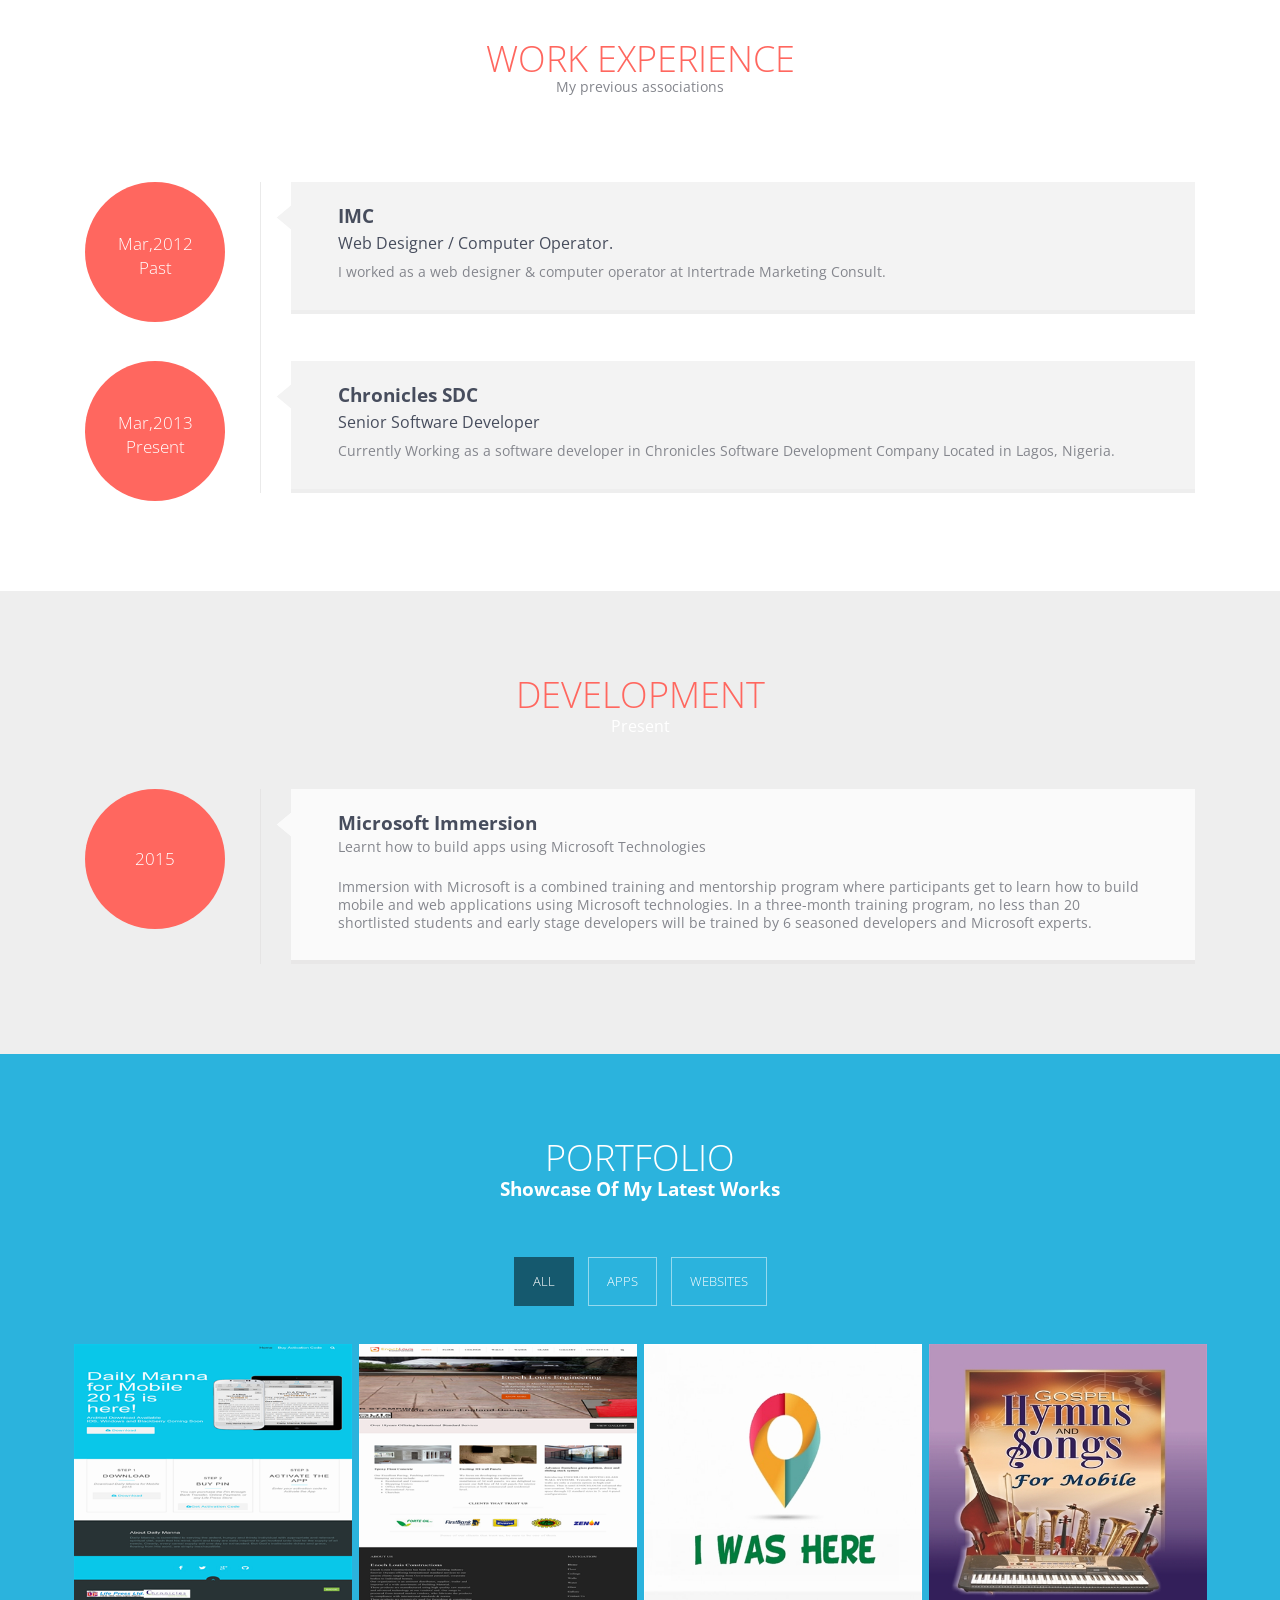
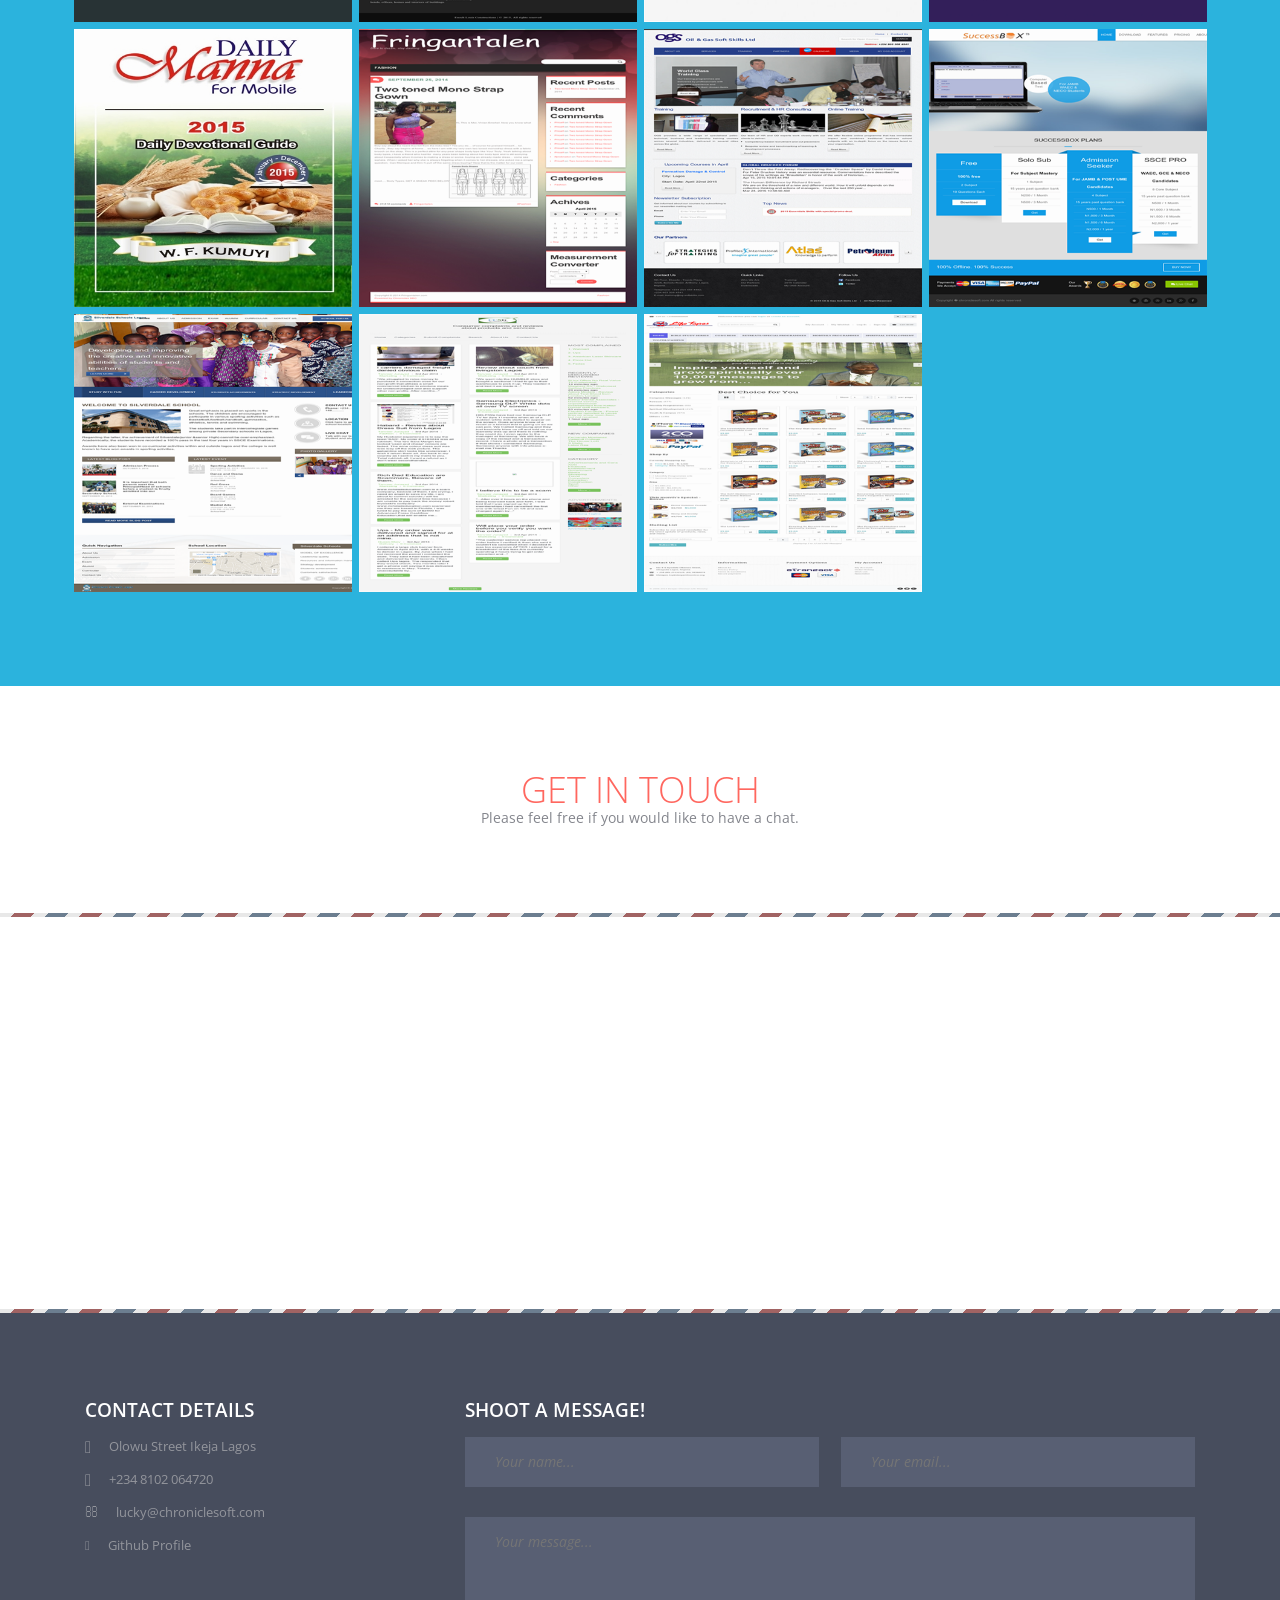
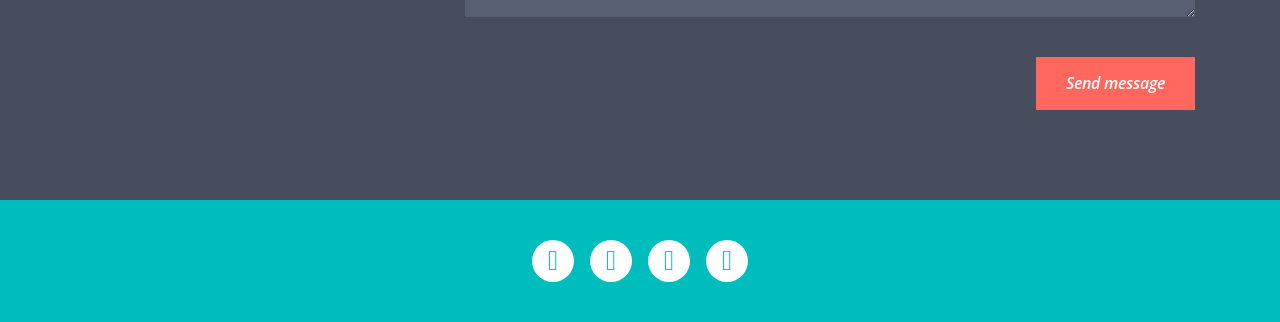
==== commit 7dc6922f: "Update index.html" ====
--- a/index.html
+++ b/index.html
@@ -93,7 +93,7 @@
           <h4 class="subHeading">Web & Mobile App Developer from Lagos, Nigeria</h4>
           <p>My name is Lucky Erumebor and I help small to large businesses grow their presence and profits online.</p>
           <p>I've Been Developing Amazing Things with Passion Since 2012.</p>
-          <a href="#" class="bntDownload">Download Printable Resume</a> </div>
+          <!-- <a href="#" class="bntDownload">Download Printable Resume</a> --> </div>
         <div class=" col-xs-12 col-sm-12 col-md-3 col-lg-3 col-md-offset-1 col-lg-offset-1 proPic">
 				<img src="images/lucky.jpg" alt="" style="height: 222px; width: 193px;" class="img-thumbnail topmar"> </div>
       </div>
@@ -227,37 +227,37 @@
       </div>
       <ul class="portfolioContainer row">
 			        <li class="branding illustration col-xs-6 col-sm-4 col-md-3 col-lg-3">
-          <div class="lightCon"> <span class="hoverBox"> <span class="smallIcon"> <a rel="lightbox-demo" href="images/web/dm.png" title="Project Title2" class="zoom lb lb_warsaw1"><i class="fa fa-search fa-2x"></i></a> <a href="http://dailymanna4mobile.net" title="Project Link" target="_blank" class="linKed"><i class="fa fa-link fa-2x"></i></i></a> </span> </span> <img src="images/web/dm1.png" alt="" > </div>
+          <div class="lightCon"> <span class="hoverBox"> <span class="smallIcon"> <a rel="lightbox-demo" href="images/web/dm.png" title="DailyManna" class="zoom lb lb_warsaw1"><i class="fa fa-search fa-2x"></i></a> <a href="http://dailymanna4mobile.net" title="Project Link" target="_blank" class="linKed"><i class="fa fa-link fa-2x"></i></i></a> </span> </span> <img src="images/web/dm1.png" alt="" > </div>
         </li>
         <li class="branding illustration col-xs-6 col-sm-4 col-md-3 col-lg-3">
-          <div class="lightCon"> <span class="hoverBox"> <span class="smallIcon"> <a rel="lightbox-demo" href="images/web/el.png" title="Project Title4" class="zoom lb lb_warsaw1"><i class="fa fa-search fa-2x"></i></a> <a href="http://wwww.enochlouis.com" title="Project Link" target="_blank" class="linKed"><i class="fa fa-link fa-2x"></i></i></a> </span> </span> <img src="images/web/el1.png" alt="" > </div>
+          <div class="lightCon"> <span class="hoverBox"> <span class="smallIcon"> <a rel="lightbox-demo" href="images/web/el.png" title="Enoch Louis COnstructions" class="zoom lb lb_warsaw1"><i class="fa fa-search fa-2x"></i></a> <a href="http://wwww.enochlouis.com" title="Project Link" target="_blank" class="linKed"><i class="fa fa-link fa-2x"></i></i></a> </span> </span> <img src="images/web/el1.png" alt="" > </div>
         </li>
 				<li class="illustration photos col-xs-6 col-sm-4 col-md-3 col-lg-3">
-          <div class="lightCon"> <span class="hoverBox"> <span class="smallIcon"> <a rel="lightbox-demo" href="images/iws-b.png" title="Project Title5" class="zoom lb lb_warsaw1"><i class="fa fa-search fa-2x"></i></a> <a href="#" title="Project Link" target="_blank" class="linKed"><i class="fa fa-link fa-2x"></i></i></a> </span> </span> <img src="images/iws.jpg" alt="" > </div>
+          <div class="lightCon"> <span class="hoverBox"> <span class="smallIcon"> <a rel="lightbox-demo" href="images/iws-b.png" title="I Was Here" class="zoom lb lb_warsaw1"><i class="fa fa-search fa-2x"></i></a> <a href="#" title="Project Link" target="_blank" class="linKed"><i class="fa fa-link fa-2x"></i></i></a> </span> </span> <img src="images/iws.jpg" alt="" > </div>
         </li>
         <li class="photos col-xs-6 col-sm-4 col-md-3 col-lg-3">
-          <div class="lightCon"> <span class="hoverBox"> <span class="smallIcon"> <a rel="lightbox-demo" href="images/ghs-b.png" title="Project Title1" class="zoom lb lb_warsaw1"><i class="fa fa-search fa-2x"></i></a> <a href="#" title="Project Link" target="_blank" class="linKed"><i class="fa fa-link fa-2x"></i></i></a> </span> </span> <img src="images/ghs.jpg" alt=""  > </div>
+          <div class="lightCon"> <span class="hoverBox"> <span class="smallIcon"> <a rel="lightbox-demo" href="images/ghs-b.png" title="GHS Mobile" class="zoom lb lb_warsaw1"><i class="fa fa-search fa-2x"></i></a> <a href="#" title="Project Link" target="_blank" class="linKed"><i class="fa fa-link fa-2x"></i></i></a> </span> </span> <img src="images/ghs.jpg" alt=""  > </div>
         </li>
         <li class="photos col-xs-6 col-sm-4 col-md-3 col-lg-3">
-          <div class="lightCon"> <span class="hoverBox"> <span class="smallIcon"> <a rel="lightbox-demo" href="images/dm4m-b.png" title="Project Title1" class="zoom lb lb_warsaw1"><i class="fa fa-search fa-2x"></i></a> <a href="https://play.google.com/store/apps/details?id=com.app.dailymanna2015" title="Project Link" target="_blank" class="linKed"><i class="fa fa-link fa-2x"></i></i></a> </span> </span> <img src="images/dm4m.jpg" alt=""  > </div>
+          <div class="lightCon"> <span class="hoverBox"> <span class="smallIcon"> <a rel="lightbox-demo" href="images/dm4m-b.png" title="DailyManna" class="zoom lb lb_warsaw1"><i class="fa fa-search fa-2x"></i></a> <a href="https://play.google.com/store/apps/details?id=com.app.dailymanna2015" title="Project Link" target="_blank" class="linKed"><i class="fa fa-link fa-2x"></i></i></a> </span> </span> <img src="images/dm4m.jpg" alt=""  > </div>
         </li>
         <li class="branding col-xs-6 col-sm-4 col-md-3 col-lg-3">
-          <div class="lightCon"> <span class="hoverBox"> <span class="smallIcon"> <a rel="lightbox-demo" href="images/web/fring.png" title="Project Title6" class="zoom lb lb_warsaw1"><i class="fa fa-search fa-2x"></i></a> <a href="http://fringantalen.com/" title="Project Link" target="_blank" class="linKed"><i class="fa fa-link fa-2x"></i></i></a> </span> </span> <img src="images/web/fring1.png" alt="" > </div>
+          <div class="lightCon"> <span class="hoverBox"> <span class="smallIcon"> <a rel="lightbox-demo" href="images/web/fring.png" title="Fringantalen" class="zoom lb lb_warsaw1"><i class="fa fa-search fa-2x"></i></a> <a href="http://fringantalen.com/" title="Project Link" target="_blank" class="linKed"><i class="fa fa-link fa-2x"></i></i></a> </span> </span> <img src="images/web/fring1.png" alt="" > </div>
         </li>
         <li class="branding col-xs-6 col-sm-4 col-md-3 col-lg-3">
-          <div class="lightCon"> <span class="hoverBox"> <span class="smallIcon"> <a rel="lightbox-demo" href="images/web/ogs.png" title="Project Title8" class="zoom lb lb_warsaw1"><i class="fa fa-search fa-2x"></i></a> <a href="http://og-softskills.com/" title="Project Link" target="_blank" class="linKed"><i class="fa fa-link fa-2x"></i></i></a> </span> </span> <img src="images/web/ogs1.png" alt="" > </div>
+          <div class="lightCon"> <span class="hoverBox"> <span class="smallIcon"> <a rel="lightbox-demo" href="images/web/ogs.png" title="Oil And Gas SoftSkill" class="zoom lb lb_warsaw1"><i class="fa fa-search fa-2x"></i></a> <a href="http://og-softskills.com/" title="Project Link" target="_blank" class="linKed"><i class="fa fa-link fa-2x"></i></i></a> </span> </span> <img src="images/web/ogs1.png" alt="" > </div>
         </li>
 				        <li class="branding illustration col-xs-6 col-sm-4 col-md-3 col-lg-3">
-          <div class="lightCon"> <span class="hoverBox"> <span class="smallIcon"> <a rel="lightbox-demo" href="images/web/sbox.png" title="Project Title2" class="zoom lb lb_warsaw1"><i class="fa fa-search fa-2x"></i></a> <a href="http://successbox.com/" title="Project Link" target="_blank" class="linKed"><i class="fa fa-link fa-2x"></i></i></a> </span> </span> <img src="images/web/sbox1.png" alt="" > </div>
+          <div class="lightCon"> <span class="hoverBox"> <span class="smallIcon"> <a rel="lightbox-demo" href="images/web/sbox.png" title="Successbox" class="zoom lb lb_warsaw1"><i class="fa fa-search fa-2x"></i></a> <a href="http://successbox.com/" title="Project Link" target="_blank" class="linKed"><i class="fa fa-link fa-2x"></i></i></a> </span> </span> <img src="images/web/sbox1.png" alt="" > </div>
         </li>
         <li class="branding illustration col-xs-6 col-sm-4 col-md-3 col-lg-3">
-          <div class="lightCon"> <span class="hoverBox"> <span class="smallIcon"> <a rel="lightbox-demo" href="images/web/sldl.png" title="Project Title4" class="zoom lb lb_warsaw1"><i class="fa fa-search fa-2x"></i></a> <a href="http://silverdaleschoolslagos.com/" title="Project Link" target="_blank" class="linKed"><i class="fa fa-link fa-2x"></i></i></a> </span> </span> <img src="images/web/sldl1.png" alt="" > </div>
+          <div class="lightCon"> <span class="hoverBox"> <span class="smallIcon"> <a rel="lightbox-demo" href="images/web/sldl.png" title="Project Title4" class="zoom lb lb_warsaw1"><i class="fa fa-search fa-2x"></i></a> <a href="http://silverdaleschoolslagos.com/" title="SilverDale" target="_blank" class="linKed"><i class="fa fa-link fa-2x"></i></i></a> </span> </span> <img src="images/web/sldl1.png" alt="" > </div>
         </li>
         <li class="branding col-xs-6 col-sm-4 col-md-3 col-lg-3">
-          <div class="lightCon"> <span class="hoverBox"> <span class="smallIcon"> <a rel="lightbox-demo" href="images/web/ccng.png" title="Project Title6" class="zoom lb lb_warsaw1"><i class="fa fa-search fa-2x"></i></a> <a href="#" title="Project Link" target="_blank" class="linKed"><i class="fa fa-link fa-2x"></i></i></a> </span> </span> <img src="images/web/ccng1.png" alt="" > </div>
+          <div class="lightCon"> <span class="hoverBox"> <span class="smallIcon"> <a rel="lightbox-demo" href="images/web/ccng.png" title="CCNG" class="zoom lb lb_warsaw1"><i class="fa fa-search fa-2x"></i></a> <a href="#" title="Project Link" target="_blank" class="linKed"><i class="fa fa-link fa-2x"></i></i></a> </span> </span> <img src="images/web/ccng1.png" alt="" > </div>
         </li>
         <li class="branding col-xs-6 col-sm-4 col-md-3 col-lg-3">
-          <div class="lightCon"> <span class="hoverBox"> <span class="smallIcon"> <a rel="lightbox-demo" href="images/web/lftps.png" title="Project Title8" class="zoom lb lb_warsaw1"><i class="fa fa-search fa-2x"></i></a> <a href="http://chroniclesoft.com/lifetapesonlinestore/" title="Project Link" target="_blank" class="linKed"><i class="fa fa-link fa-2x"></i></i></a> </span> </span> <img src="images/web/lftps1.png" alt="" > </div>
+          <div class="lightCon"> <span class="hoverBox"> <span class="smallIcon"> <a rel="lightbox-demo" href="images/web/lftps.png" title="LifeTapes Online Store" class="zoom lb lb_warsaw1"><i class="fa fa-search fa-2x"></i></a> <a href="http://chroniclesoft.com/lifetapesonlinestore/" title="Project Link" target="_blank" class="linKed"><i class="fa fa-link fa-2x"></i></i></a> </span> </span> <img src="images/web/lftps1.png" alt="" > </div>
         </li>
       </ul>
     </div>
@@ -382,4 +382,4 @@
 <!--contact form js-->
 <script type="text/javascript" src="js/jquery.contact.js"></script>
 </body>
-</html>+</html>
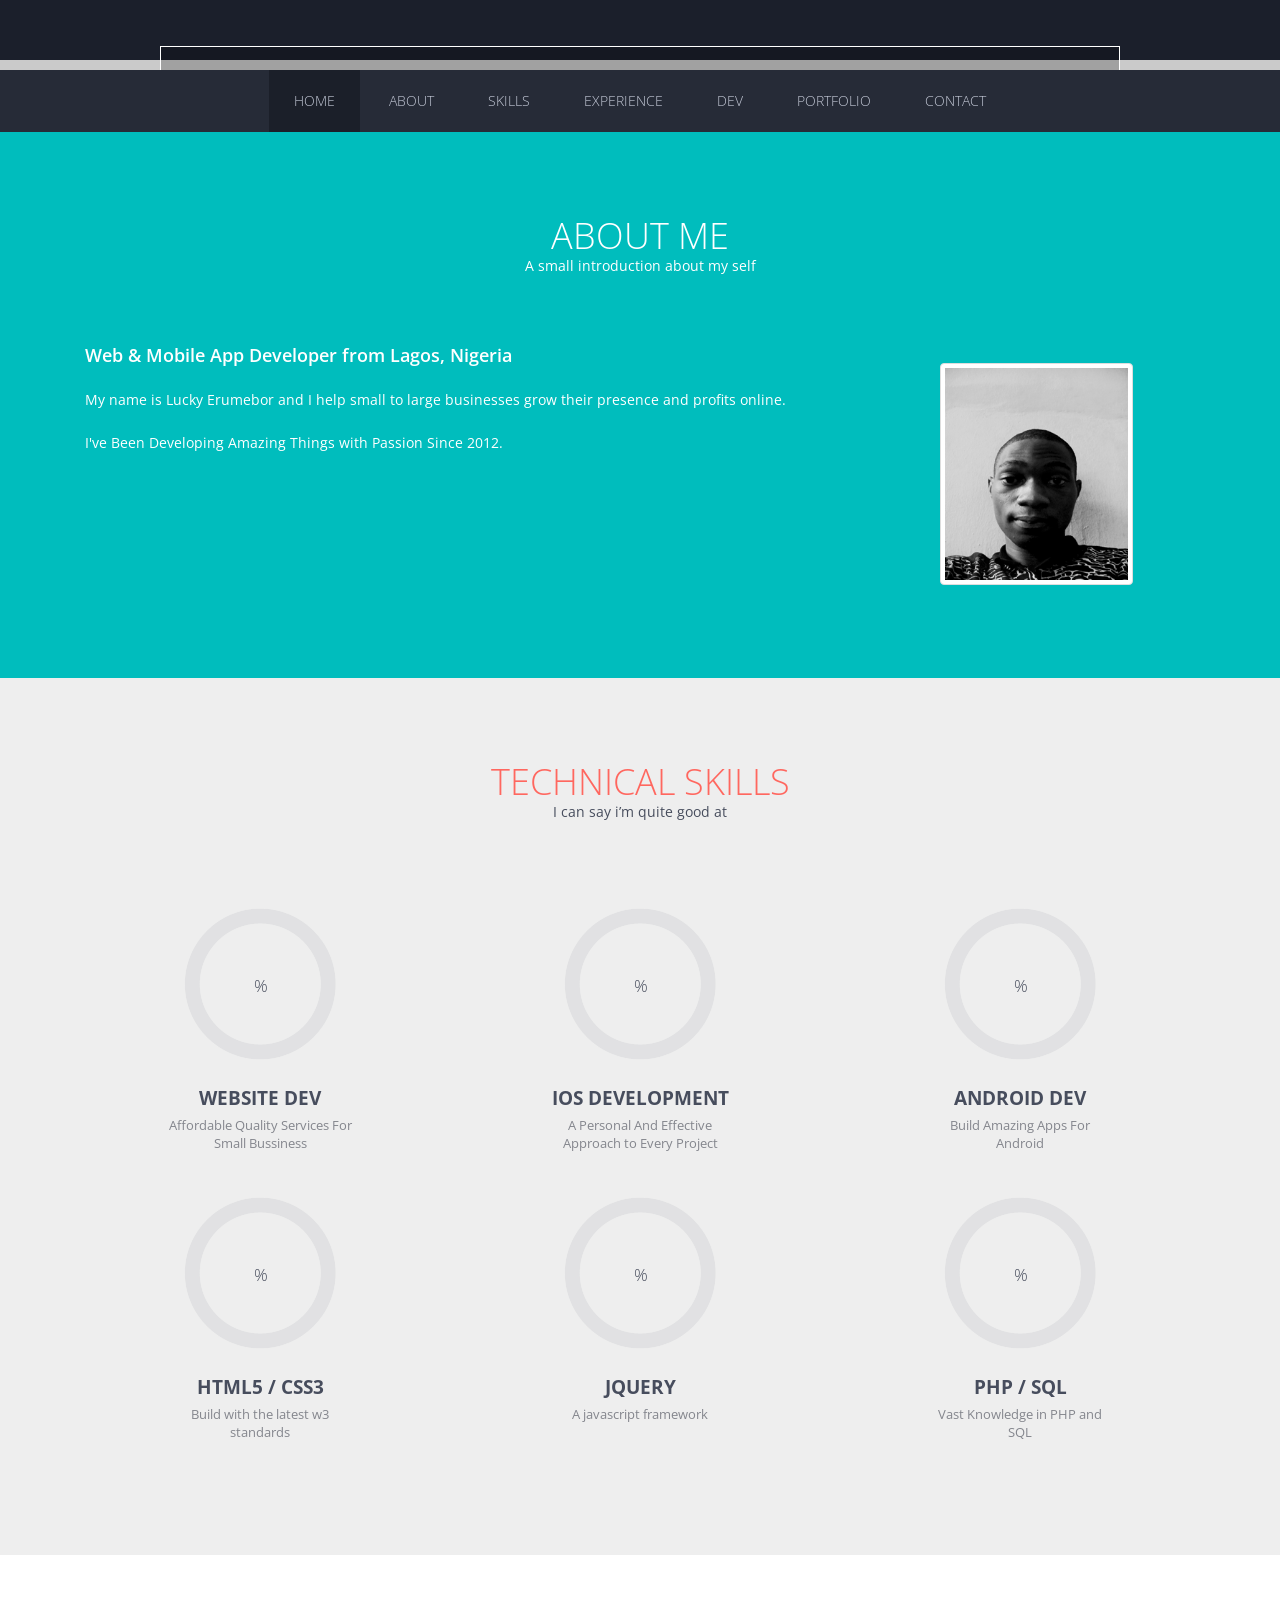
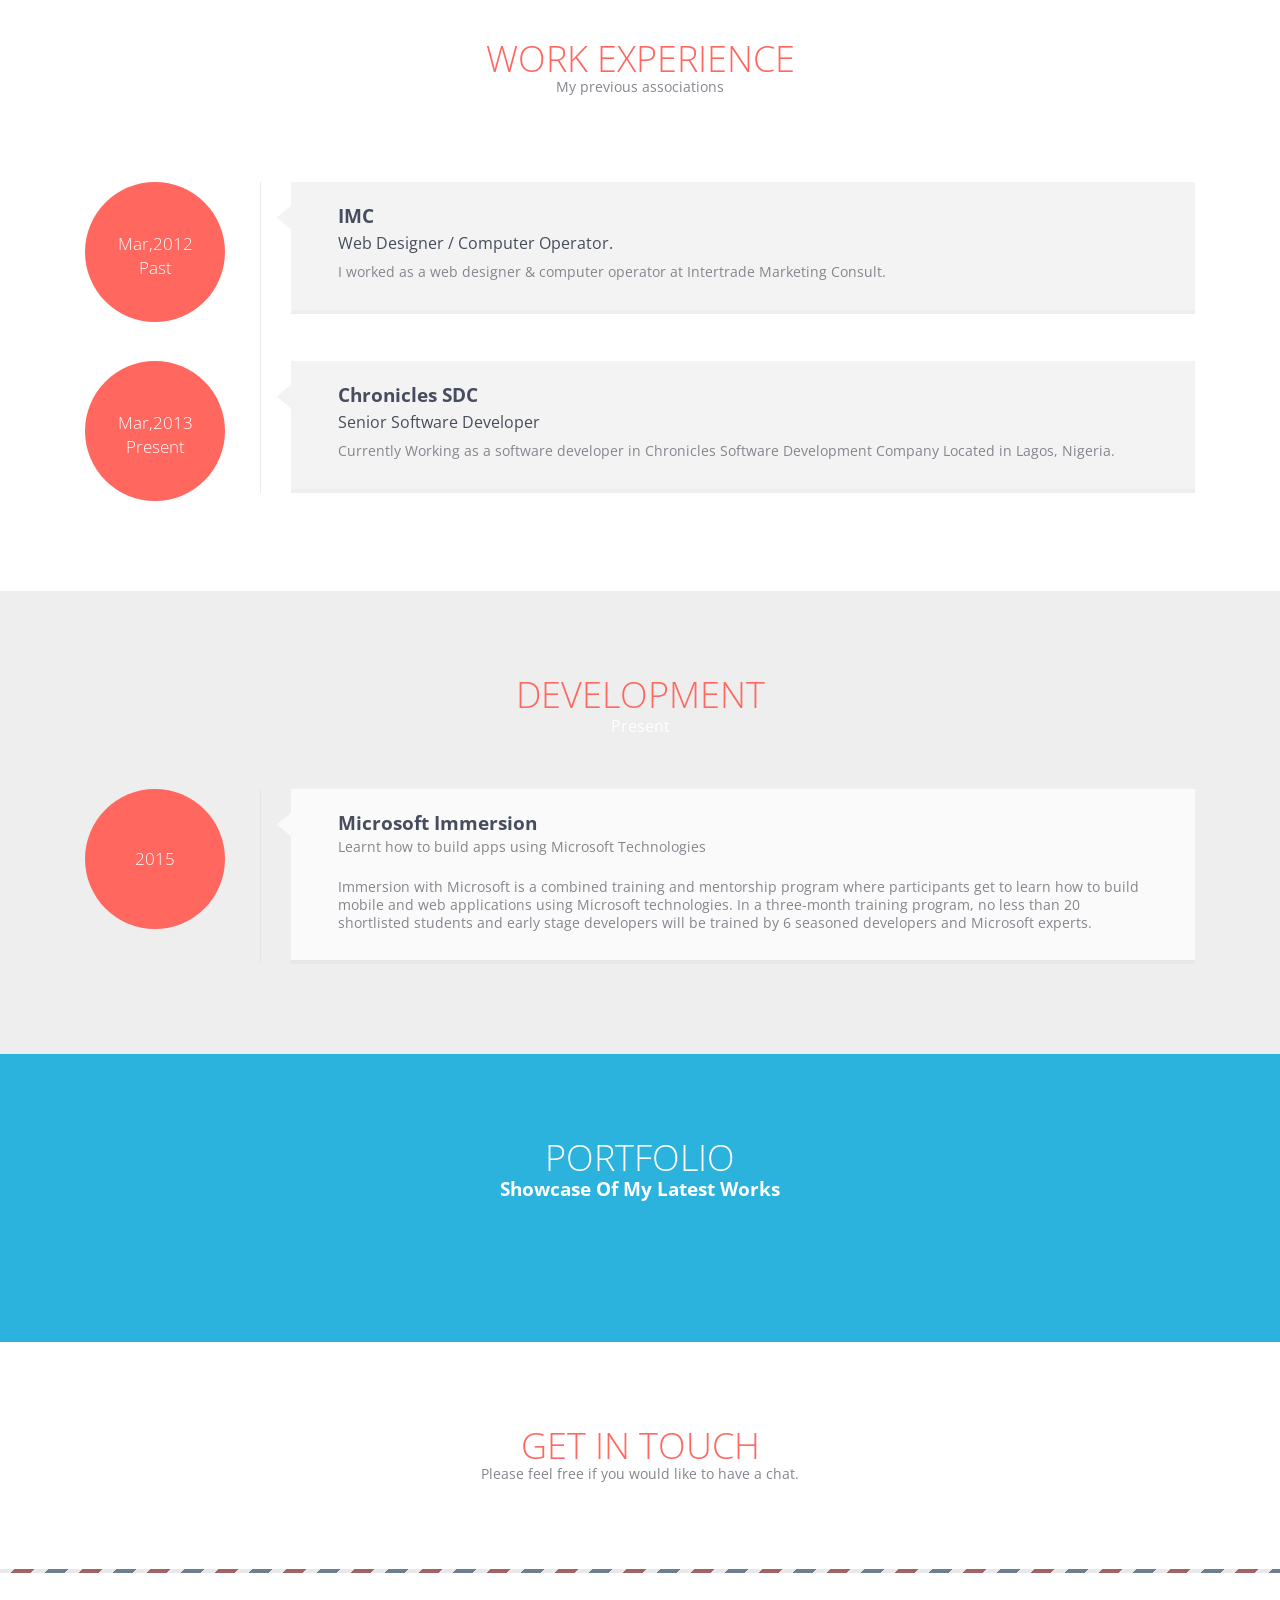
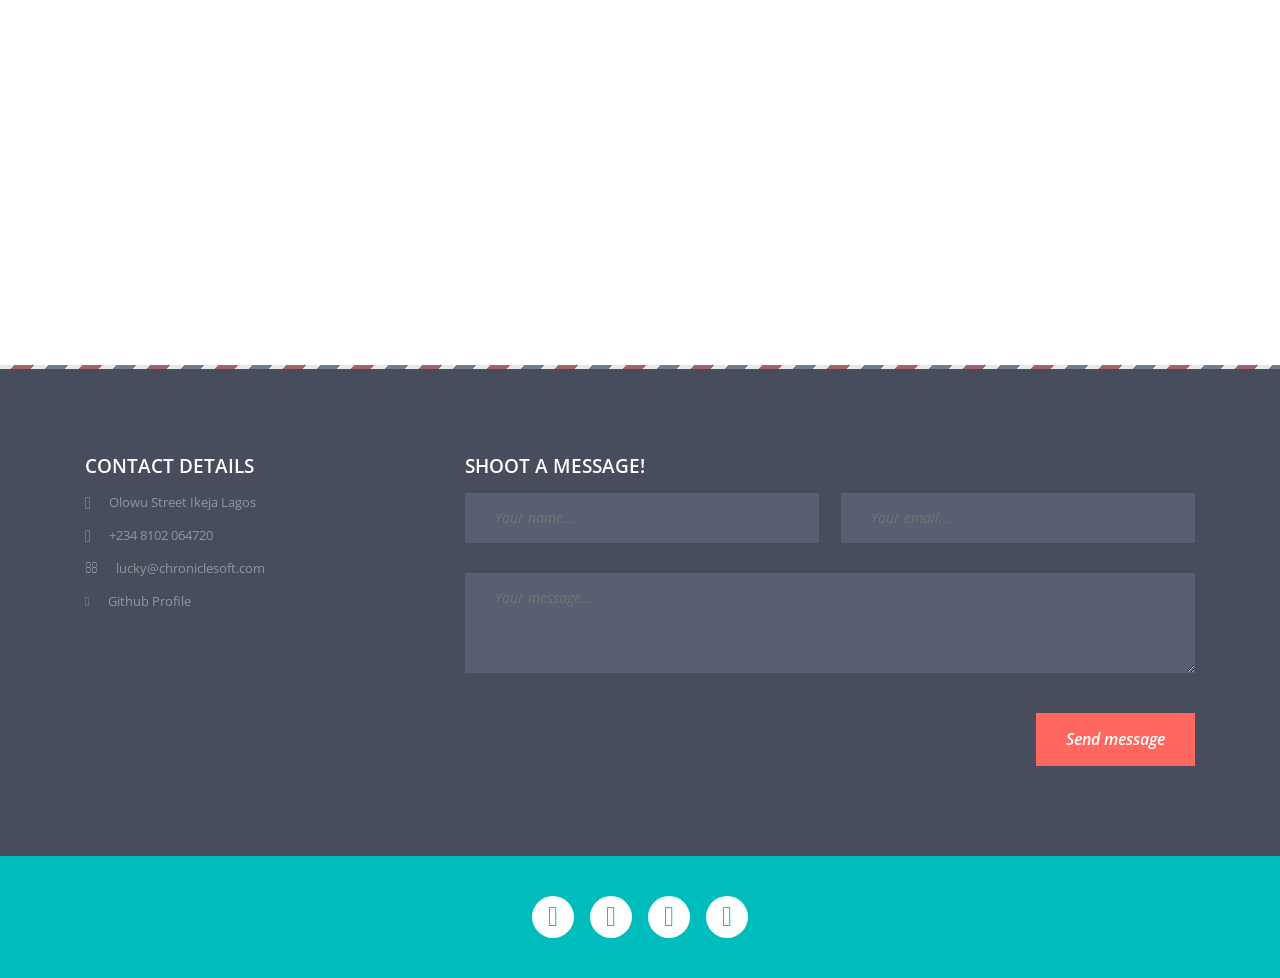
==== commit d1ba16b0: "Update index.html" ====
--- a/index.html
+++ b/index.html
@@ -216,50 +216,8 @@
     <div class="container">
       <div class="heading">
         <h2>Portfolio</h2>
-        <h4>Showcase Of My Latest Works</h4>
-      </div>
-      <div class="portfolioFilter">
-        <ul>
-          <li><a href="#" data-filter="*" class="current">All</a></li>
-          <li><a href="#" data-filter=".photos">Apps</a></li>
-          <li><a href="#" data-filter=".branding">Websites</a></li>
-        </ul>
-      </div>
-      <ul class="portfolioContainer row">
-			        <li class="branding illustration col-xs-6 col-sm-4 col-md-3 col-lg-3">
-          <div class="lightCon"> <span class="hoverBox"> <span class="smallIcon"> <a rel="lightbox-demo" href="images/web/dm.png" title="DailyManna" class="zoom lb lb_warsaw1"><i class="fa fa-search fa-2x"></i></a> <a href="http://dailymanna4mobile.net" title="Project Link" target="_blank" class="linKed"><i class="fa fa-link fa-2x"></i></i></a> </span> </span> <img src="images/web/dm1.png" alt="" > </div>
-        </li>
-        <li class="branding illustration col-xs-6 col-sm-4 col-md-3 col-lg-3">
-          <div class="lightCon"> <span class="hoverBox"> <span class="smallIcon"> <a rel="lightbox-demo" href="images/web/el.png" title="Enoch Louis COnstructions" class="zoom lb lb_warsaw1"><i class="fa fa-search fa-2x"></i></a> <a href="http://wwww.enochlouis.com" title="Project Link" target="_blank" class="linKed"><i class="fa fa-link fa-2x"></i></i></a> </span> </span> <img src="images/web/el1.png" alt="" > </div>
-        </li>
-				<li class="illustration photos col-xs-6 col-sm-4 col-md-3 col-lg-3">
-          <div class="lightCon"> <span class="hoverBox"> <span class="smallIcon"> <a rel="lightbox-demo" href="images/iws-b.png" title="I Was Here" class="zoom lb lb_warsaw1"><i class="fa fa-search fa-2x"></i></a> <a href="#" title="Project Link" target="_blank" class="linKed"><i class="fa fa-link fa-2x"></i></i></a> </span> </span> <img src="images/iws.jpg" alt="" > </div>
-        </li>
-        <li class="photos col-xs-6 col-sm-4 col-md-3 col-lg-3">
-          <div class="lightCon"> <span class="hoverBox"> <span class="smallIcon"> <a rel="lightbox-demo" href="images/ghs-b.png" title="GHS Mobile" class="zoom lb lb_warsaw1"><i class="fa fa-search fa-2x"></i></a> <a href="#" title="Project Link" target="_blank" class="linKed"><i class="fa fa-link fa-2x"></i></i></a> </span> </span> <img src="images/ghs.jpg" alt=""  > </div>
-        </li>
-        <li class="photos col-xs-6 col-sm-4 col-md-3 col-lg-3">
-          <div class="lightCon"> <span class="hoverBox"> <span class="smallIcon"> <a rel="lightbox-demo" href="images/dm4m-b.png" title="DailyManna" class="zoom lb lb_warsaw1"><i class="fa fa-search fa-2x"></i></a> <a href="https://play.google.com/store/apps/details?id=com.app.dailymanna2015" title="Project Link" target="_blank" class="linKed"><i class="fa fa-link fa-2x"></i></i></a> </span> </span> <img src="images/dm4m.jpg" alt=""  > </div>
-        </li>
-        <li class="branding col-xs-6 col-sm-4 col-md-3 col-lg-3">
-          <div class="lightCon"> <span class="hoverBox"> <span class="smallIcon"> <a rel="lightbox-demo" href="images/web/fring.png" title="Fringantalen" class="zoom lb lb_warsaw1"><i class="fa fa-search fa-2x"></i></a> <a href="http://fringantalen.com/" title="Project Link" target="_blank" class="linKed"><i class="fa fa-link fa-2x"></i></i></a> </span> </span> <img src="images/web/fring1.png" alt="" > </div>
-        </li>
-        <li class="branding col-xs-6 col-sm-4 col-md-3 col-lg-3">
-          <div class="lightCon"> <span class="hoverBox"> <span class="smallIcon"> <a rel="lightbox-demo" href="images/web/ogs.png" title="Oil And Gas SoftSkill" class="zoom lb lb_warsaw1"><i class="fa fa-search fa-2x"></i></a> <a href="http://og-softskills.com/" title="Project Link" target="_blank" class="linKed"><i class="fa fa-link fa-2x"></i></i></a> </span> </span> <img src="images/web/ogs1.png" alt="" > </div>
-        </li>
-				        <li class="branding illustration col-xs-6 col-sm-4 col-md-3 col-lg-3">
-          <div class="lightCon"> <span class="hoverBox"> <span class="smallIcon"> <a rel="lightbox-demo" href="images/web/sbox.png" title="Successbox" class="zoom lb lb_warsaw1"><i class="fa fa-search fa-2x"></i></a> <a href="http://successbox.com/" title="Project Link" target="_blank" class="linKed"><i class="fa fa-link fa-2x"></i></i></a> </span> </span> <img src="images/web/sbox1.png" alt="" > </div>
-        </li>
-        <li class="branding illustration col-xs-6 col-sm-4 col-md-3 col-lg-3">
-          <div class="lightCon"> <span class="hoverBox"> <span class="smallIcon"> <a rel="lightbox-demo" href="images/web/sldl.png" title="Project Title4" class="zoom lb lb_warsaw1"><i class="fa fa-search fa-2x"></i></a> <a href="http://silverdaleschoolslagos.com/" title="SilverDale" target="_blank" class="linKed"><i class="fa fa-link fa-2x"></i></i></a> </span> </span> <img src="images/web/sldl1.png" alt="" > </div>
-        </li>
-        <li class="branding col-xs-6 col-sm-4 col-md-3 col-lg-3">
-          <div class="lightCon"> <span class="hoverBox"> <span class="smallIcon"> <a rel="lightbox-demo" href="images/web/ccng.png" title="CCNG" class="zoom lb lb_warsaw1"><i class="fa fa-search fa-2x"></i></a> <a href="#" title="Project Link" target="_blank" class="linKed"><i class="fa fa-link fa-2x"></i></i></a> </span> </span> <img src="images/web/ccng1.png" alt="" > </div>
-        </li>
-        <li class="branding col-xs-6 col-sm-4 col-md-3 col-lg-3">
-          <div class="lightCon"> <span class="hoverBox"> <span class="smallIcon"> <a rel="lightbox-demo" href="images/web/lftps.png" title="LifeTapes Online Store" class="zoom lb lb_warsaw1"><i class="fa fa-search fa-2x"></i></a> <a href="http://chroniclesoft.com/lifetapesonlinestore/" title="Project Link" target="_blank" class="linKed"><i class="fa fa-link fa-2x"></i></i></a> </span> </span> <img src="images/web/lftps1.png" alt="" > </div>
-        </li>
-      </ul>
+        <h4><a href="http://creativecodez.com">Showcase Of My Latest Works</a></h4>
+      </div>
     </div>
   </section>
   <!--protfolio end-->
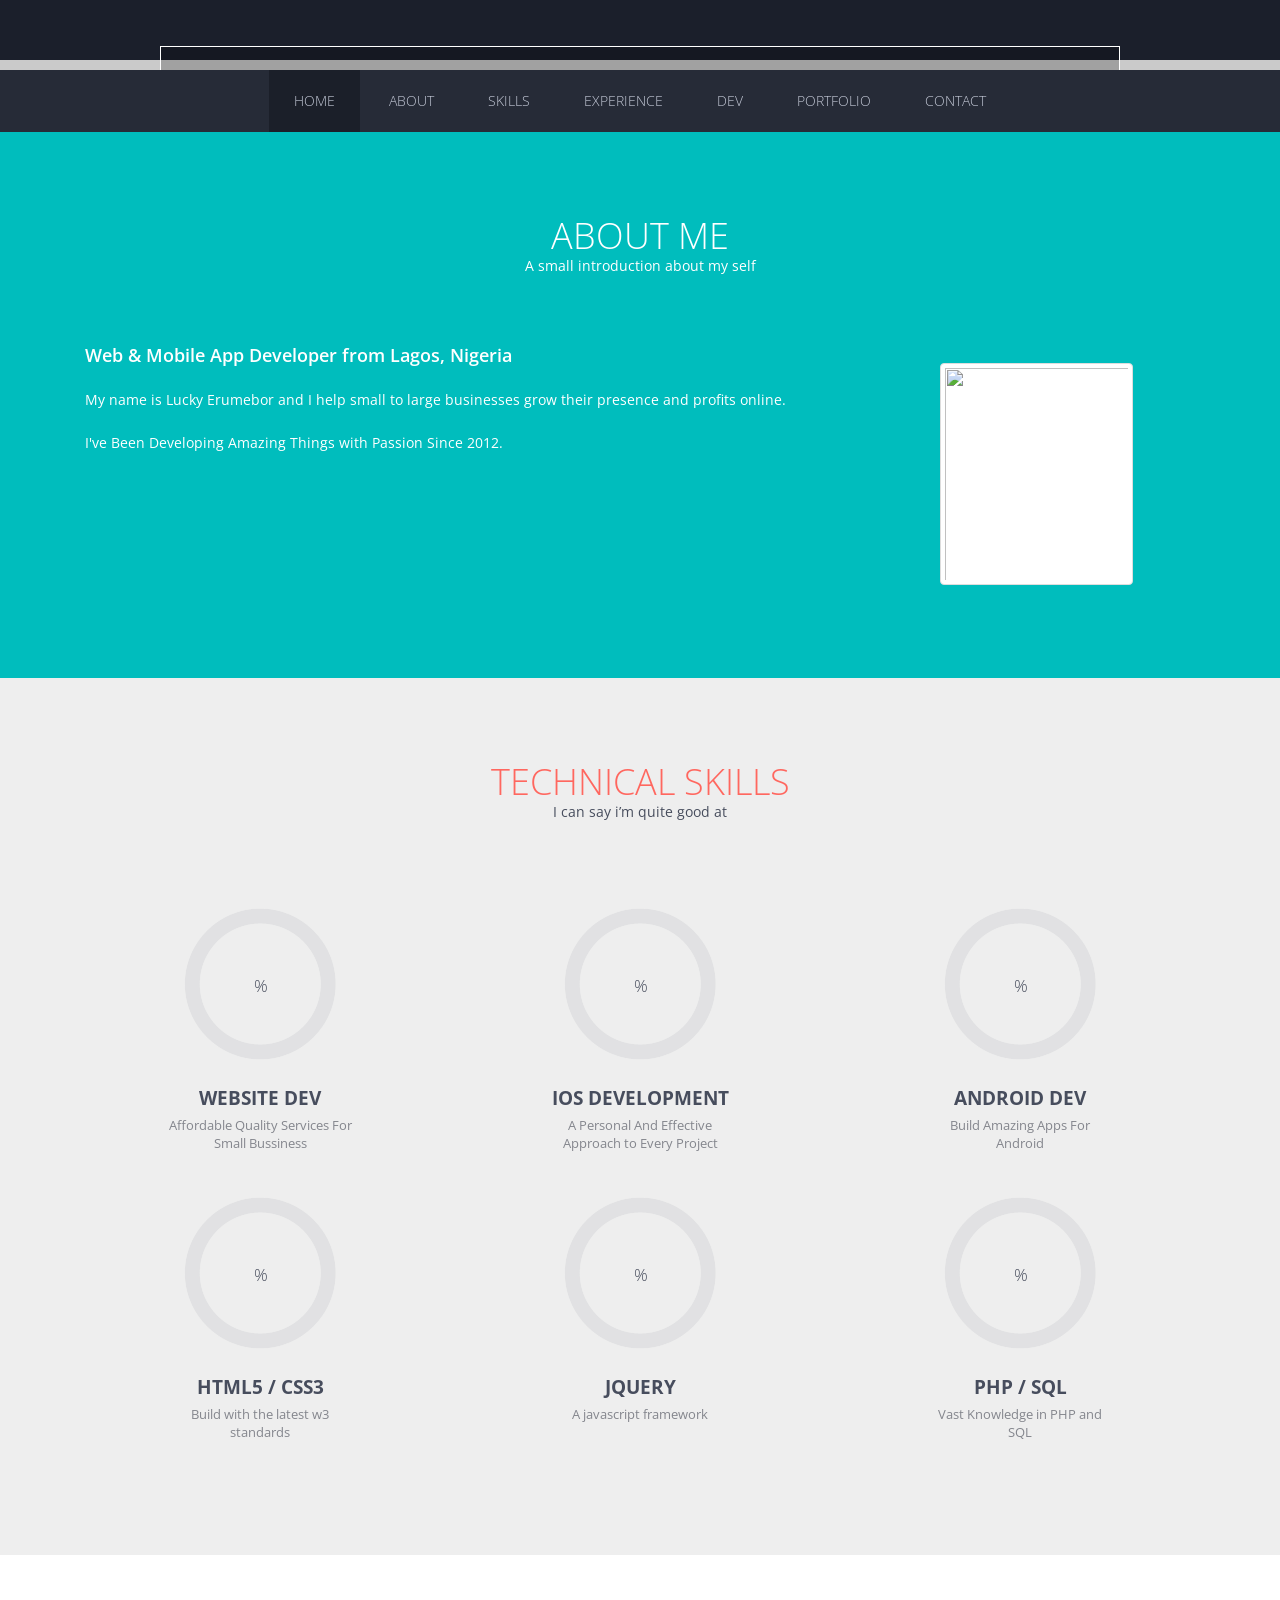
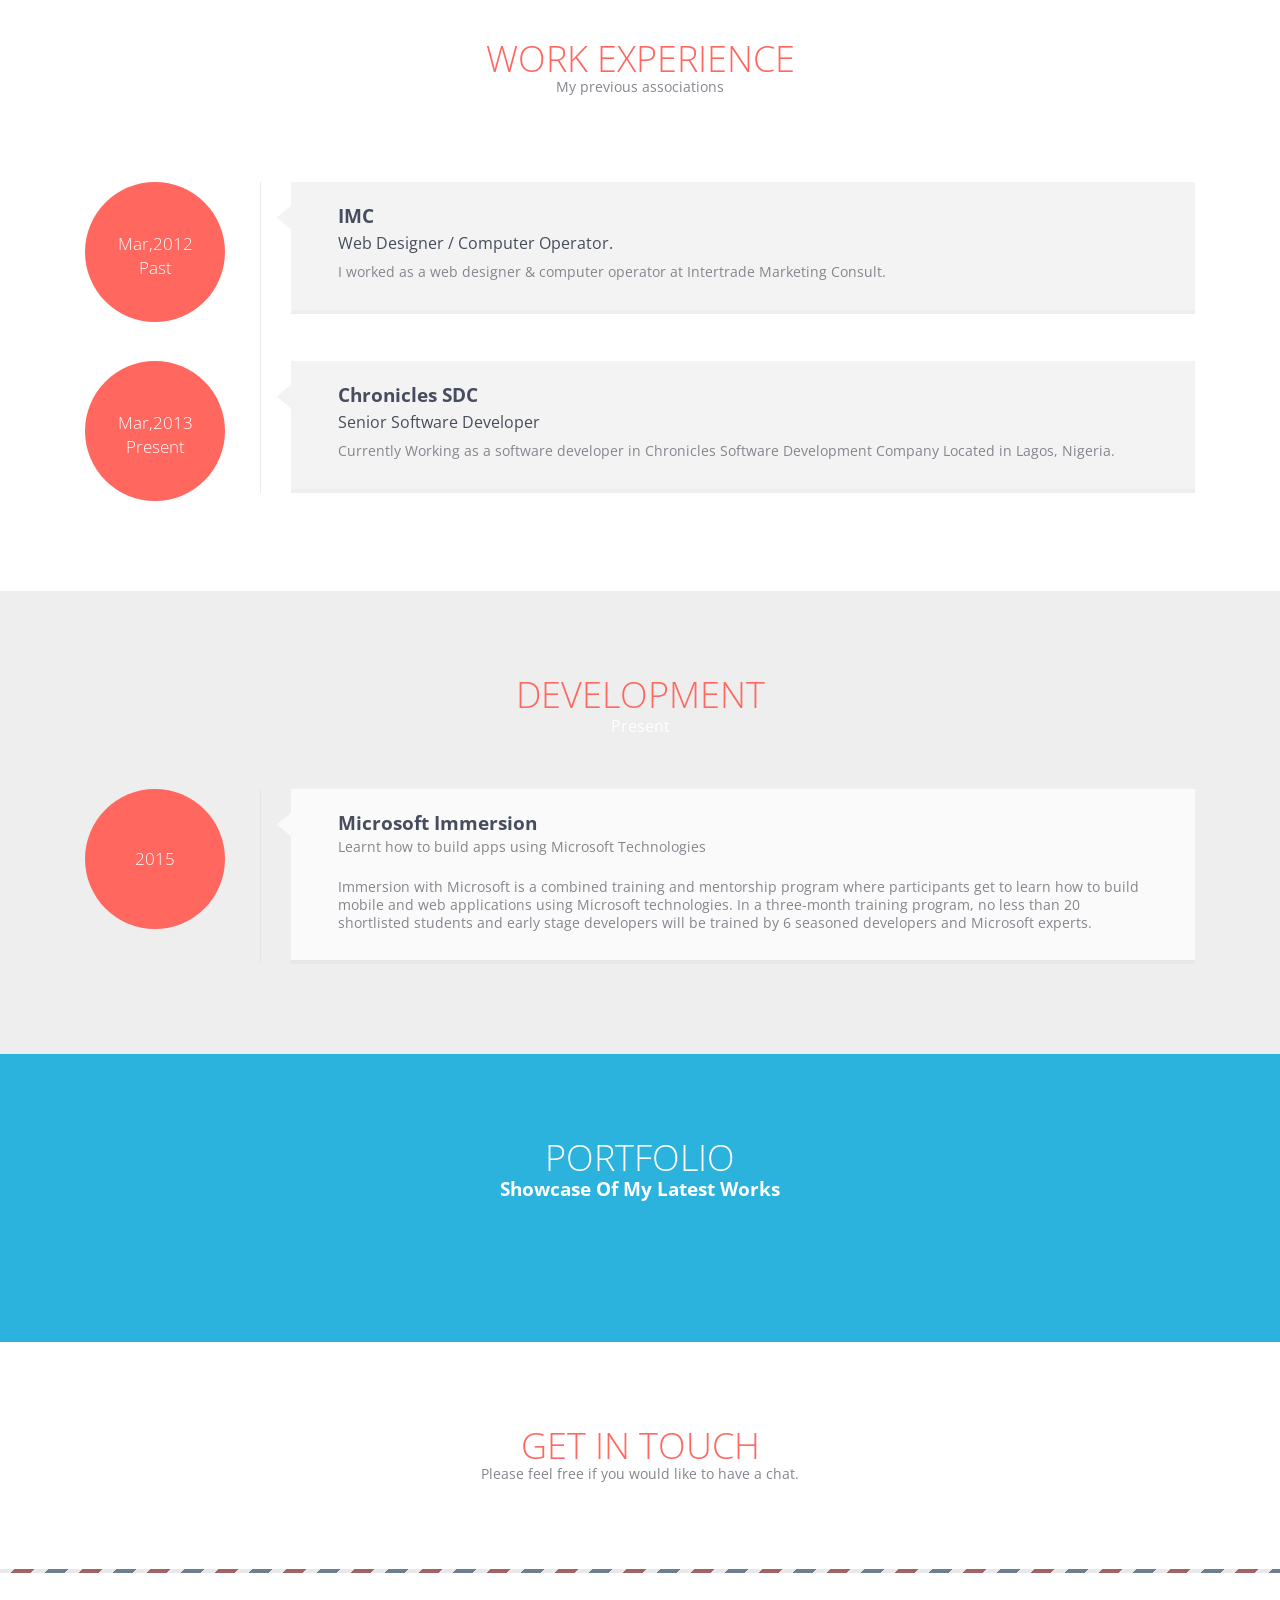
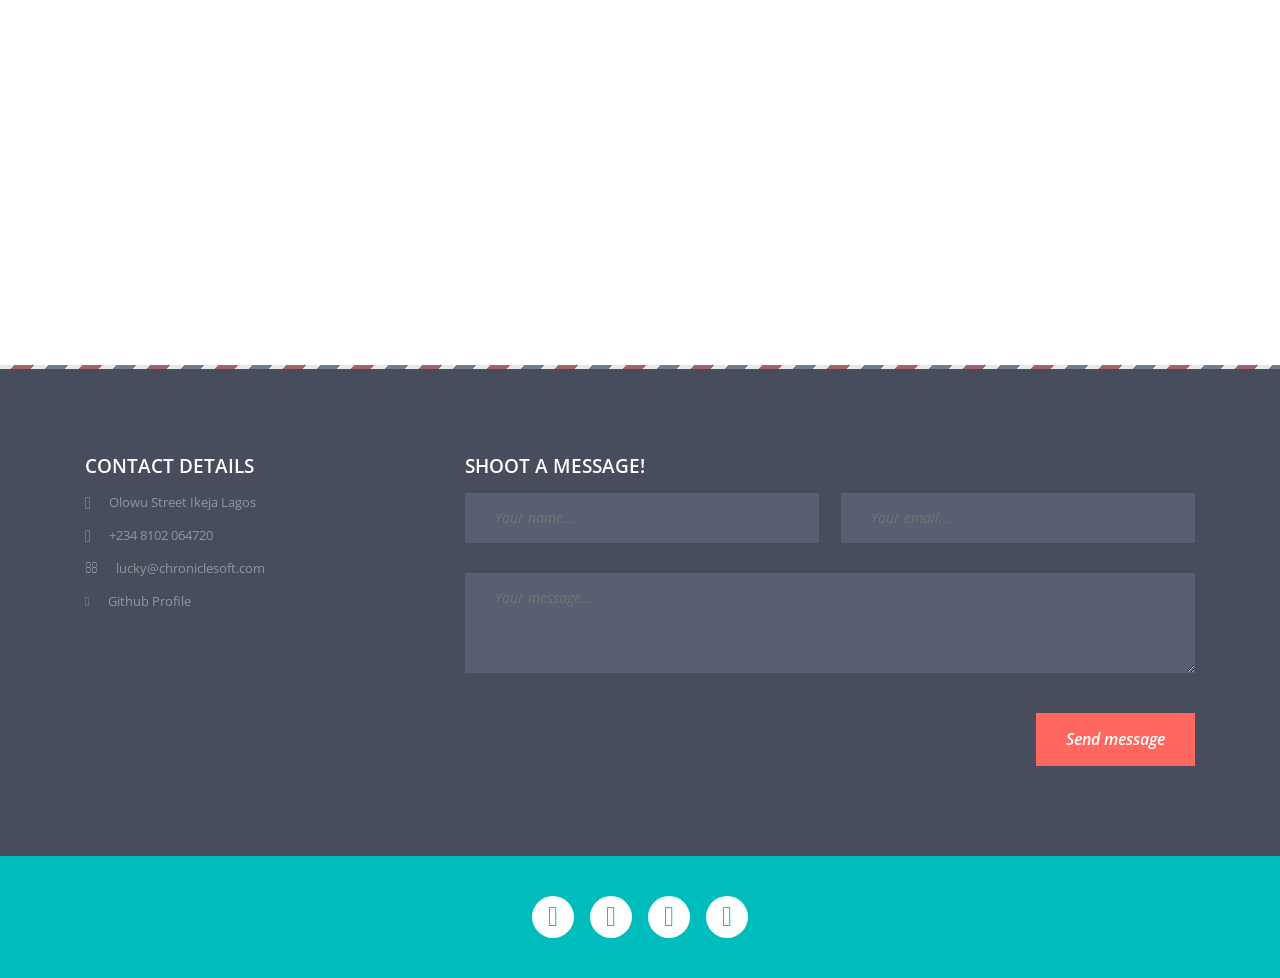
==== commit 26c70717: "Update index.html" ====
--- a/index.html
+++ b/index.html
@@ -95,7 +95,7 @@
           <p>I've Been Developing Amazing Things with Passion Since 2012.</p>
           <!-- <a href="#" class="bntDownload">Download Printable Resume</a> --> </div>
         <div class=" col-xs-12 col-sm-12 col-md-3 col-lg-3 col-md-offset-1 col-lg-offset-1 proPic">
-				<img src="images/lucky.jpg" alt="" style="height: 222px; width: 193px;" class="img-thumbnail topmar"> </div>
+				<img src="https://instagram.flos1-1.fna.fbcdn.net/vp/e395772da230bda81ef1b416d9b09cfb/5C4081D0/t51.2885-19/s150x150/43985515_335547887235583_8636248177835507712_n.jpg" alt="" style="height: 222px; width: 193px;" class="img-thumbnail topmar"> </div>
       </div>
     </div>
   </section>
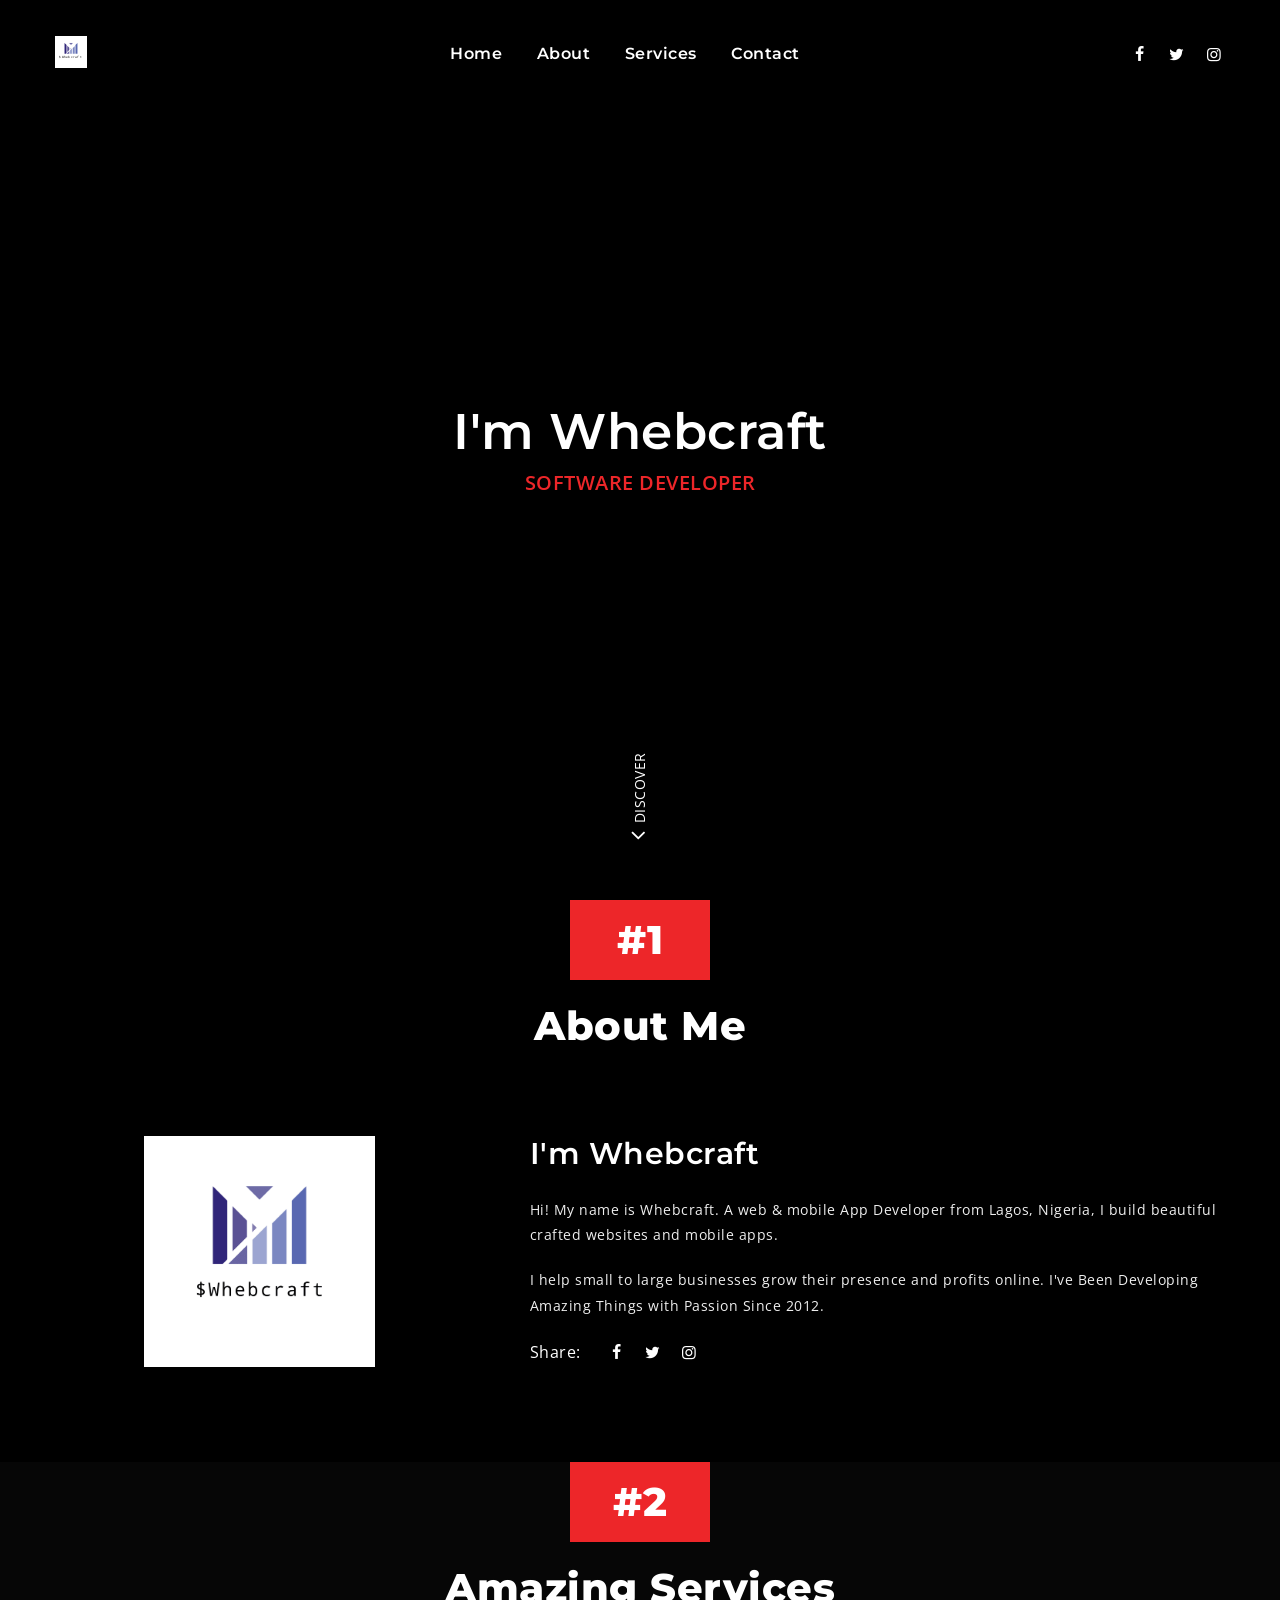
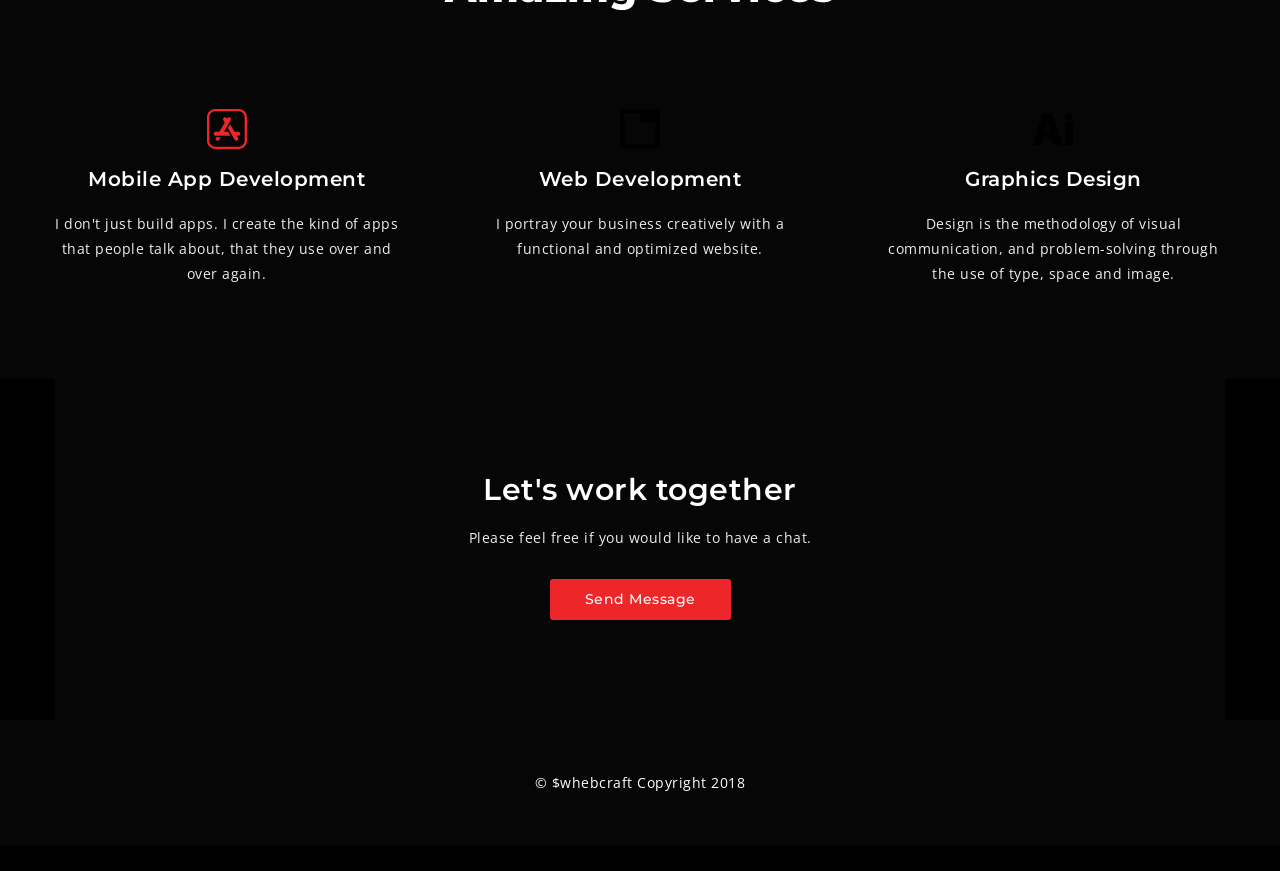
==== commit 7141f8df: "new update" ====
--- a/index.html
+++ b/index.html
@@ -1,343 +1,269 @@
 <!DOCTYPE html>
-<!--[if lt IE 7 ]> <html class="ie ie6 no-js" lang="en"> <![endif]-->
-<!--[if IE 7 ]>    <html class="ie ie7 no-js" lang="en"> <![endif]-->
-<!--[if IE 8 ]>    <html class="ie ie8 no-js" lang="en"> <![endif]-->
-<!--[if IE 9 ]>    <html class="ie ie9 no-js" lang="en"> <![endif]-->
-<!--[if gt IE 9]>
-<!-->
-<html class="no-js" lang="en">
-<!--<![endif]-->
+<html lang="en">
 <head>
-<meta charset="UTF-8" />
-<meta http-equiv="X-UA-Compatible" content="IE=edge,chrome=1">
-<title>Lucky Erumebor</title>
-<meta name="viewport" content="width=device-width, initial-scale=1.0">
-<!--main style-->
-<link rel="stylesheet" type="text/css" media="screen" href="css/bootstrap.css">
-<link rel="stylesheet" type="text/css" media="screen" href="css/style.css">
-<!--background slider style-->
-<link rel="stylesheet" type="text/css" href="css/slideshow.css" />
-<!--google font style-->
-<link href='http://fonts.googleapis.com/css?family=Open+Sans:300italic,400italic,600italic,700italic,800italic,400,600,700,800,300' rel='stylesheet' type='text/css'>
-<!--font-family: 'Open Sans', sans-serif;-->
-<!-- font css style-->
-<link rel="stylesheet" href="css/font-awesome.css">
-<!--for slider style-->
-
-<noscript>
-<link rel="stylesheet" type="text/css" href="css/fallback.css" />
-</noscript>
-<!--[if lt IE 9]>
-			<link rel="stylesheet" type="text/css" href="css/fallback.css" />
-		<![endif]-->
-</head><body>
-<!--wrapper start-->
-<div class="wrapper" id="wrapper">
-  <header>
-    <!--banner start-->
-    <div class="banner row" id="banner">
-      <div class="col-xs-12 col-sm-12 col-md-12 col-lg-12 noPadd" style="height:100%">
-        <!--background slide show start-->
-        <ul class="cb-slideshow">
-          <li><span>Image 01</span></li>
-          <li><span>Image 02</span></li>
-          <li><span>Image 03</span></li>
-        </ul>
-        <!--background slide show end-->
-      </div>
-    </div>
-    <!--banner end-->
-    <div class="bannerText container">
-      <h1>I'm Lucky Erumebor</h1>
-      <h2>I Build Beautiful Crafted Websites And Mobile Apps</h2>
-    </div>
-    <!--menu start-->
-    <div class="menu">
-      <div class="navbar-wrapper">
-        <div class="container">
-          <div class="navwrapper">
-            <div class="navbar navbar-inverse navbar-static-top">
-              <div class="container">
-                <div class="navbar-header">
-                  <button type="button" class="navbar-toggle" data-toggle="collapse" data-target=".navbar-collapse"> <span class="icon-bar"></span> <span class="icon-bar"></span> <span class="icon-bar"></span> </button>
-                  <a class="navbar-brand" href="#">Menu</a> </div>
-                <div class="navbar-collapse collapse">
-                  <ul class="nav navbar-nav">
-                    <li class="menuItem active"><a href="#wrapper">Home</a></li>
-                    <li class="menuItem"><a href="#aboutme">About</a></li>
-                    <li class="menuItem"><a href="#technical">Skills</a></li>
-                    <li class="menuItem"><a href="#exprience">Experience</a></li>
-                    <li class="menuItem"><a href="#education">Dev</a></li>
-                    <li class="menuItem"><a href="#protfolio">Portfolio</a></li>
-                    <li class="menuItem"><a href="#contact">Contact</a></li>
-                  </ul>
-                </div>
-              </div>
-            </div>
-          </div>
-          <!-- End Navbar -->
-        </div>
-      </div>
-    </div>
-    <!--menu end-->
-  </header>
-  <!--about me start-->
-  <section class="aboutme" id="aboutme">
-    <div class="container">
-      <div class="heading">
-        <h2>About me</h2>
-        <p>A small introduction about my self</p>
-      </div>
-      <div class="row">
-        <div class=" col-xs-12 col-sm-12 col-md-8 col-lg-8">
-          <h4 class="subHeading">Web & Mobile App Developer from Lagos, Nigeria</h4>
-          <p>My name is Lucky Erumebor and I help small to large businesses grow their presence and profits online.</p>
-          <p>I've Been Developing Amazing Things with Passion Since 2012.</p>
-          <!-- <a href="#" class="bntDownload">Download Printable Resume</a> --> </div>
-        <div class=" col-xs-12 col-sm-12 col-md-3 col-lg-3 col-md-offset-1 col-lg-offset-1 proPic">
-				<img src="https://instagram.flos1-1.fna.fbcdn.net/vp/e395772da230bda81ef1b416d9b09cfb/5C4081D0/t51.2885-19/s150x150/43985515_335547887235583_8636248177835507712_n.jpg" alt="" style="height: 222px; width: 193px;" class="img-thumbnail topmar"> </div>
-      </div>
-    </div>
-  </section>
-  <!--about me end-->
-  <!--technical start-->
-  <section class="technical" id="technical">
-    <div class="container">
-      <div class="heading">
-        <h2>Technical Skills</h2>
-        <p>I can say i’m quite good at</p>
-      </div>
-      <div class="row">
-      	
-        <div class=" col-xs-12 col-sm-4 col-md-4 col-lg-4 skillsArea">
-          <div class=" col-xs-12 col-sm-6 col-md-6 col-lg-6 skills"> <span class="chart skilBg" data-percent="96"> <span class="percent"></span> </span>
-            <h4>Website Dev</h4>
-            <p>Affordable Quality Services For Small Bussiness</p>
-          </div>
-        </div>
-        <div class=" col-xs-12 col-sm-4 col-md-4 col-lg-4 skillsArea">
-          <div class=" col-xs-12 col-sm-6 col-md-6 col-lg-6 skills"> <span class="chart skilBg" data-percent="95">
-					<span class="percent"></span> </span>
-            <h4>iOS Development</h4>
-            <p>A Personal And Effective Approach to Every Project</p>
-          </div>
-        </div>
-        <div class=" col-xs-12 col-sm-4 col-md-4 col-lg-4 skillsArea">
-          <div class=" col-xs-12 col-sm-6 col-md-6 col-lg-6 skills"> <span class="chart skilBg" data-percent="85"> <span class="percent"></span> </span>
-            <h4>Android Dev</h4>
-            <p>Build Amazing Apps For Android</p>
-          </div>
-        </div>
-        <div class=" col-xs-12 col-sm-4 col-md-4 col-lg-4 skillsArea">
-          <div class=" col-xs-12 col-sm-6 col-md-6 col-lg-6 skills"> <span class="chart skilBg" data-percent="90"> <span class="percent"></span> </span>
-            <h4>HTML5 / CSS3</h4>
-            <p>Build with the latest w3 standards</p>
-          </div>
-        </div>
-        <div class=" col-xs-12 col-sm-4 col-md-4 col-lg-4 skillsArea">
-          <div class=" col-xs-12 col-sm-6 col-md-6 col-lg-6 skills"> <span class="chart skilBg" data-percent="85"> <span class="percent"></span> </span>
-            <h4>jQuery</h4>
-            <p>A javascript framework</p>
-          </div>
-        </div>
-        <div class=" col-xs-12 col-sm-4 col-md-4 col-lg-4 skillsArea">
-          <div class=" col-xs-12 col-sm-6 col-md-6 col-lg-6 skills"> <span class="chart skilBg" data-percent="80"> <span class="percent"></span> </span>
-            <h4>PHP / SQL</h4>
-            <p>Vast Knowledge in PHP and SQL</p>
-          </div>
-        </div>
-      </div>
-    </div>
-  </section>
-  <!--technical end-->
-  <!--exprience start-->
-  <section class="exprience" id="exprience">
-    <div class="container">
-      <div class="heading">
-        <h2>Work Experience</h2>
-        <p>My previous associations</p>
-      </div>
-      <div class="row workDetails">
-        <div class="col-xs-12 col-sm-3 col-md-2 col-lg-2">
-          <div class="workYear">Mar,2012<br>
-            Past</div>
-        </div>
-        <div class="col-xs-12 col-sm-9 col-md-10 col-lg-10 rightArea">
-          <div class="arrowpart"></div>
-          <div class="exCon">
-            <h4>IMC</h4>
-            <h5>Web Designer / Computer Operator.</h5>
-            <p>I worked as a web designer & computer operator at Intertrade Marketing Consult.</p>
-          </div>
-        </div>
-      </div>
-      <div class="row workDetails">
-        <div class="col-xs-12 col-sm-3 col-md-2 col-lg-2">
-          <div class="workYear">Mar,2013<br>
-            Present</div>
-        </div>
-        <div class="col-xs-12 col-sm-9 col-md-10 col-lg-10 rightArea">
-          <div class="arrowpart"></div>
-          <div class="exCon">
-            <h4>Chronicles SDC</h4>
-            <h5>Senior Software Developer</h5>
-            <p>Currently Working as a software developer in Chronicles Software Development Company Located in Lagos, Nigeria.</p>
-          </div>
-        </div>
-      </div>
-    </div>
-  </section>
-  <!--exprience end-->
-  <!--education start-->
-  <section class="education" id="education">
-    <div class="container">
-      <div class="heading">
-        <h2>Development</h2>
-        <h5>Present</h5>
-      </div>
-			      <div class="row workDetails">
-        <div class="col-xs-12 col-sm-3 col-md-2 col-lg-2">
-          <div class="workYear">2015</div>
-        </div>
-        <div class="col-xs-12 col-sm-9 col-md-10 col-lg-10 rightArea">
-          <div class="arrowpart"></div>
-          <div class="exCon">
-            <h4>Microsoft Immersion</h4>
-            <p>Learnt how to build apps using Microsoft Technologies</p>
-            <p>Immersion with Microsoft is a combined training and mentorship program where participants get to learn how to build mobile and web applications using Microsoft technologies. In a three-month training program, no less than 20 shortlisted students and early stage developers will be trained by 6 seasoned developers and Microsoft experts.</p>
-          </div>
-        </div>
-      </div>
-    </div>
-  </section>
-  <!--education end-->
-  <!--protfolio start-->
-  <section class="protfolio" id="protfolio">
-    <div class="container">
-      <div class="heading">
-        <h2>Portfolio</h2>
-        <h4><a href="http://creativecodez.com">Showcase Of My Latest Works</a></h4>
-      </div>
-    </div>
-  </section>
-  <!--protfolio end-->
-  <!--contact start-->
-  <section class="contact" id="contact">
-    <div class="container topCon">
-      <div class="heading">
-        <h2>Get In Touch</h2>
-        <p>Please feel free if you would like to have a chat.</p>
-      </div>
-    </div>
-    <div class="row mapArea">
-      <iframe frameborder="0" scrolling="no" marginheight="0" marginwidth="0" src="https://www.google.com/maps/embed?pb=!1m18!1m12!1m3!1d3963.404990276472!2d3.3451670999999923!3d6.596484300000006!2m3!1f0!2f0!3f0!3m2!1i1024!2i768!4f13.1!3m3!1m2!1s0x103b9225cb679aed%3A0x8f64378439d573e7!2sOlowu+St%2C+Ikeja!5e0!3m2!1sen!2sng!4v1429638391415"></iframe>
-    </div>
-  </section>
-  <section class="contactDetails">
-    <div class="container">
-      <!--contact info start-->
-      <div class="col-xs-12 col-sm-3 col-md-4 col-lg-4">
-        <h4>Contact details</h4>
-        <p> <i class="fa fa-map-marker fa-lg"></i> Olowu Street Ikeja Lagos</p>
-        <p> <i class="fa fa-mobile fa-lg"></i> +234 8102 064720</p>
-        <p> <i class="fa fa-envelope-o "></i> <a href="mailto:lucky@chroniclesoft.com">lucky@chroniclesoft.com</a></p>
-        <p> <i class="fa fa-link "></i> <a href="http://www.github.com/whebcraft">Github Profile</a></p>
-      </div>
-      <!--contact info end-->
-      <!--contact form start-->
-      <div class="col-xs-12 col-sm-9 col-md-8 col-lg-8 conForm">
-        <h4>Shoot a message!</h4>
-        <div id="message"></div>
-        <form method="post" action="" name="cform" id="cform">
-          <input name="name" id="name" type="text" class="col-xs-12 col-sm-6 col-md-6 col-lg-6" placeholder="Your name..." >
-          <input name="email" id="email" type="email" class=" col-xs-12 col-sm-6 col-md-6 col-lg-6 noMarr" placeholder="Your email..." >
-          <textarea name="comments" id="comments" cols="" rows="" class="col-xs-12 col-sm-12 col-md-12 col-lg-12" placeholder="Your message..."></textarea>
-          <input type="submit" id="submit" name="send" class="submitBnt" value="Send message">
-          <div id="simple-msg"></div>
-        </form>
-      </div>
-      <!--contact form end-->
-    </div>
-  </section>
-  <!--contact end-->
-  <!--footer start-->
-  <section class="footer" id="footer">
-    <div class="container">
-      <ul>
-        <li><a href="https://www.facebook.com/whebcraft"><i class="fa fa-facebook fa-2x"></i></a></li>
-        <li><a href="http://ng.linkedin.com/in/luckyerumebor"><i class="fa fa-linkedin fa-2x"></i></a></li>
-        <li><a href="https://www.dribbble.com/whebcraft"><i class="fa fa-dribbble fa-2x"></i></a></li>
-        <li><a href="https://www.twitter.com/webcraft4"><i class="fa fa-twitter fa-2x"></i></a></li>
+	<meta charset="utf-8">
+	<meta name="viewport" content="width=device-width, initial-scale=1.0">
+	<meta http-equiv="content-type" content="text/html;charset=UTF-8" />
+    <meta http-equiv="cache-control" content="no-cache">
+
+    <meta name="language" content="english">
+    <meta name="distribution" content="global">
+    <meta name="author" content="Whebcraft">
+	
+    <meta name="publisher" content="Whebcraft">
+    <meta name="copyright" content="2018 Whebcraft">
+    <meta http-equiv="X-UA-Compatible" content="IE=edge">
+
+    <title>Whebcraft | A web & mobile App Developer from Lagos Nigeria</title>
+	<meta name="author" content="Whebcraft">
+	<meta http-equiv="X-Frame-Options" content="deny">
+	<meta name="robots" content="index, follow">
+	
+	<meta name="keywords" content="whebcraft, webcraft, webcraft007, Websites, Mobile Applications, Graphics, Video Animations, top ten websites, top web agency nigeria, design, web apps, app developer, creative design, creative agency, web development company,nigerian web development,web development class,ecommerce web development,web development services,php web development,web development business,professional web development,web development hosting,internet web development,web design web development,web development outsourcing,web development management,web developement">
+	<meta name="description" content="A web & mobile App Developer from Lagos Nigeria">
+	<meta name="twitter:card" content="summary_large_image">
+	
+    <meta name="twitter:site" content="@Whebcraft">
+    <meta name="twitter:title" content="Whebcraft | A web & mobile App Developer from Lagos Nigeria">
+    <meta name="twitter:description" content="A web & mobile App Developer from Lagos Nigeria">
+	
+    <meta name="twitter:image" content="img/logo.png">
+	<meta property="og:title" content="Whebcraft | A web & mobile App Developer from Lagos Nigeria"/>
+    <meta property="og:image" content="img/logo.png"/>
+	
+    <meta property="og:site_name" content="Whebcraft"/>
+    <meta property="og:description" content="A web & mobile App Developer from Lagos Nigeria">
+	<link rel="shortcut icon" href="img/logo/logo.png">
+	
+    <link href="https://fonts.googleapis.com/css?family=Montserrat:400,400i,500,500i,600,600i,700,700i,800,800i,900,900i" rel="stylesheet">
+    <link href="https://fonts.googleapis.com/css?family=Open+Sans:400,400i,600,600i,700,700i,800,800i" rel="stylesheet">
+    <link rel="stylesheet" type="text/css" href="css/plugins.css" />
+    <link rel="stylesheet" type="text/css" href="css/style.css" />
+    <!--[if lt IE 9]> <script type="text/javascript" src="js/modernizr.custom.js"></script> <![endif]-->
+</head>
+<body>
+
+<div class="edina_tm_wrapper_all">
+	<div id="edina_tm_popup_blog">
+		<div class="container">
+			<div class="inner_popup scrollable"></div>
+		</div>
+		<span class="close"><a href="#"></a></span>
+	</div>
+	
+    <header class="edina_tm_header">
+		<div class="edina_tm_navigation_wrap">
+			<div class="container">
+				<div class="navigation_inner">
+					<div class="logo">
+						<a class="dark_logo" href="#"><img src="img/logo/logo.png" alt="" /></a>
+					</div>
+					<div class="nav_list_wrap">
+						<div class="menu">
+							<ul class="anchor_nav">
+								<li><a href="#home">Home</a></li>
+								<li><a href="#about">About</a></li>
+								<li><a href="#services">Services</a></li>
+								<li><a href="#contact">Contact</a></li>
+							</ul>
+						</div>
+						<div class="social_icons_wrap">
+							<ul>
+								<li><a href="https://facebook.com/whebcraft" target="_blank"><i class="xcon-facebook"></i></a></li>
+								<li><a href="https://twitter.com/whebcraft" target="_blank"><i class="xcon-twitter"></i></a></li>
+								<li><a href="https://instagram.com/whebcraft" target="_blank"><i class="xcon-instagram"></i></a></li>
+							</ul>
+						</div>
+					</div>
+					<div class="edina_tm_trigger">
+						<div class="hamburger hamburger--collapse-r">
+							<div class="hamburger-box">
+								<div class="hamburger-inner"></div>
+							</div>
+						</div>
+					</div>
+				</div>
+			</div>
+		</div>
+   		<div class="edina_tm_mobile_menu_wrap">
+   			<div class="mob_menu">
+				<ul class="anchor_nav">
+					<li><a href="#home">Home</a></li>
+					<li><a href="#about">About</a></li>
+					<li><a href="#services">Services</a></li>
+					<li><a href="#contact">Contact</a></li>
 				</ul>
-    </div>
-  </section>
-  <!--footer end-->
+			</div>
+		</div>
+    </header>
+    <!-- /HEADER -->
+    
+    <!-- CONTENT -->
+	<div class="edina_tm_content">
+	
+		<!-- HERO -->
+		<div class="edina_tm_section" id="home">
+			<div id="particles-js"></div>
+			<div class="edina_tm_hero_header">
+				<div class="edina_tm_universal_box_wrap">
+					<div class="bg_wrap">
+						<div class="overlay_video">
+							<video autoplay loop muted>
+								<source src="video/Whebcraft.mp4" type="video/mp4">
+							</video>
+						</div>
+						<div class="overlay_color video"></div>
+					</div>
+					<div class="content hero">
+						<div class="container hero">
+							<div class="hero_title homepage_third">
+								<h3>I'm Whebcraft</h3>
+								<span>Software Developer</span>
+							</div>
+						</div>
+						<div class="edina_tm_discover_wrap homepage_third anchor">
+							<span>
+								<a href="#about">Discover</a>
+							</span>
+						</div>
+					</div>
+				</div>
+			</div>
+		</div>
+		
+		<div class="edina_tm_section" id="about">
+			<div class="container">
+				<div class="edina_tm_main_title_holder_wrap about">
+					<div class="number_wrap">
+						<span>#1</span>
+					</div>
+					<div class="title_wrap">
+						<span>About Me</span>
+					</div>
+				</div>
+				<div class="edina_tm_about_wrap homepage_second">
+					<div class="author_wrap">
+						<div class="leftbox" style="background-size: contain;background-image: url(img/logo.png);"></div>
+						<div class="rightbox">
+							<div class="name_holder">
+								<h3>I'm Whebcraft</h3>
+							</div>
+							<div class="definition">
+								<p>Hi! My name is Whebcraft. A web & mobile App Developer from Lagos, Nigeria, I build beautiful crafted websites and mobile apps.</p>
+								<p>I help small to large businesses grow their presence and profits online. I've Been Developing Amazing Things with Passion Since 2012.</p>
+							</div>
+							<div class="sharebox">
+								<ul>
+									<li class="wow fadeIn" data-wow-duration="1.2s"><span>Share:</span></li>
+									<li class="wow fadeIn" data-wow-duration="1.2s" data-wow-delay="0.2s"><a href="https://facebook.com/whebcraft" target="_blank"><i class="xcon-facebook"></i></a></li>
+									<li class="wow fadeIn" data-wow-duration="1.2s" data-wow-delay="0.4s"><a href="https://twitter.com/whebcraft" target="_blank"><i class="xcon-twitter"></i></a></li>
+									<li class="wow fadeIn" data-wow-duration="1.2s" data-wow-delay="0.8s"><a href="https://instagram.com/whebcraft" target="_blank"><i class="xcon-instagram"></i></a></li>
+								</ul>
+							</div>
+						</div>
+					</div>
+				</div>
+			</div>
+		</div>
+		
+		<div class="edina_tm_section" id="services">
+			<div class="edina_tm_services_total_wrap">
+				<div class="container">
+					<div class="edina_tm_main_title_holder_wrap">
+						<div class="number_wrap">
+							<span>#2</span>
+						</div>
+						<div class="title_wrap">
+							<span>Amazing Services</span>
+						</div>
+					</div>
+					<div class="edina_tm_services_wrap">
+						<div class="edina_tm_list_wrap" data-column="3" data-space="70">
+							<ul class="total">
+								<li class="wow fadeIn" data-wow-duration="1.2s">
+									<div class="inner_list">
+										<div class="service_icon">
+											<img class="svg" src="img/svg/app-store.svg" alt="" />
+										</div>
+										<div class="service_title">
+											<h3>Mobile App Development</h3>
+										</div>
+										<div class="service_definition">
+											<p>I don't just build apps. I create the kind of apps that people talk about, that they use over and over again.</p>
+										</div>
+										<span class="first"></span>
+										<span class="second"></span>
+									</div>
+								</li>
+								<li class="wow fadeIn" data-wow-duration="1.2s" data-wow-delay="0.2s">
+									<div class="inner_list">
+										<div class="service_icon">
+											<img class="svg" src="img/svg/new-tab.svg" alt="" />
+										</div>
+										<div class="service_title">
+											<h3>Web Development</h3>
+										</div>
+										<div class="service_definition">
+											<p>I portray your business creatively with a functional and optimized website.</p>
+										</div>
+										<span class="first"></span>
+										<span class="second"></span>
+									</div>
+								</li>
+								<li class="wow fadeIn" data-wow-duration="1.2s" data-wow-delay="0.4s">
+									<div class="inner_list">
+										<div class="service_icon">
+											<img class="svg" src="img/svg/adobe-illustrator.svg" alt="" />
+										</div>
+										<div class="service_title">
+											<h3>Graphics Design</h3>
+										</div>
+										<div class="service_definition">
+											<p>Design is the methodology of visual communication, and problem-solving through the use of type, space and image.</p>
+										</div>
+										<span class="first"></span>
+										<span class="second"></span>
+									</div>
+								</li>
+							</ul>
+						</div>
+					</div>
+				</div>
+			</div>
+		</div>
+		
+		<div class="edina_tm_section">
+			<div class="container">
+				<div class="edina_tm_work_together_total">
+					<div class="edina_tm_work_together_wrap">
+						<h3 class="wow fadeIn" data-wow-duration="1.2s">Let's work together</h3>
+						<p class="wow fadeIn" data-wow-duration="1.2s" data-wow-delay="0.2s">Please feel free if you would like to have a chat.</p>
+						<div class="invite wow fadeIn" data-wow-duration="1.2s" data-wow-delay="0.4s">
+							<a href="mailto:webcraft007@gmail.com">Send Message</a>
+						</div>
+					</div>
+				</div>
+			</div>
+		</div>
+		
+		
+		<div class="edina_tm_section">
+			<div class="edina_tm_footer_wrap">
+				<p class="wow fadeIn"  data-wow-duration="1.2s">&copy; $whebcraft Copyright 2018</p>
+			</div>
+		</div>
+		
+	</div>
+	
+	<div class="edina_tm_to_top_wrap">
+ 		<a href="#">Back To Top</a>  
+	</div>	
+	
 </div>
-<!--wrapper end-->
-<!--modernizr js-->
-<script type="text/javascript" src="js/modernizr.custom.26633.js"></script>
-<!--jquary min js-->
-<script type="text/javascript" src="js/jquery.min.js"></script>
-<script src="js/bootstrap.js"></script>
-<script type="text/javascript" src="js/jquery.gridrotator.js"></script>
-<!--for custom jquary-->
-<script src="js/custom.js"></script>
-<!--for placeholder jquary-->
-<script type="text/javascript" src="js/jquery.placeholder.js"></script>
-<!--for menu jquary-->
-<script type="text/javascript" src="js/stickUp.js"></script>
-<script type="text/javascript">
-jQuery(function($) {
-$(document).ready( function() {
-  //enabling stickUp on the '.navbar-wrapper' class
-  $('.navbar-wrapper').stickUp({
-				parts: {
-				  0: 'banner',
-				  1: 'aboutme',
-				  2: 'technical',
-				  3: 'exprience',
-				  4: 'education',
-				  5: 'protfolio',
-				  6: 'contact'
-				},
-				itemClass: 'menuItem',
-				itemHover: 'active',
-				topMargin: 'auto'
-			  });
-});
-
-$( ".navbar.navbar-inverse.navbar-static-top a" ).click(function() {
-  $( ".navbar-collapse" ).addClass( "hideClass" );
-});
-
-
-$( ".navbar.navbar-inverse.navbar-static-top a" ).click(function() {
-  $( ".navbar-collapse" ).addClass( "collapse" );
-});
-
-
-$( ".navbar.navbar-inverse.navbar-static-top a" ).click(function() {
-  $( ".navbar-collapse" ).removeClass( "in" );
-});
-
-$( ".navbar-toggle" ).click(function() {
-  $( ".navbar-collapse" ).removeClass( "hideClass" );
-});
-
-
-});
-</script>
-<!--for portfoli filter jquary-->
-<script src="js/jquery.isotope.js" type="text/javascript"></script>
-<!--for portfoli lightbox -->
-<link type="text/css" rel="stylesheet" id="theme" href="css/jquery-ui-1.8.16.custom.css">
-<link type="text/css" rel="stylesheet" href="css/lightbox.min.css">
-<script type="text/javascript" src="js/jquery.ui.widget.min.js"></script>
-<script type="text/javascript" src="js/jquery.ui.rlightbox.js"></script>
-<!--for skill chat jquary-->
-<script src="js/jquery.easing.min.js"></script>
-<script src="js/jquery.easypiechart.js"></script>
-<!--contact form js-->
-<script type="text/javascript" src="js/jquery.contact.js"></script>
+
+<script src="js/jquery.js"></script>
+<!--[if lt IE 10]> <script type="text/javascript" src="js/ie8.js"></script> <![endif]-->	
+<script src="js/plugins.js"></script>
+<script src="js/init.js"></script>
 </body>
-</html>
+</html>
--- a/css/plugins.css
+++ b/css/plugins.css
@@ -0,0 +1,2223 @@
+/*
+This file is made by Marketify (2017)
+This css file includes all base styles and template's main color (in this tempalte main color is pink(#f00a77)). 
+Template's main color styles located at the bottom of this file.
+
+01) BASE
+02) FORM ELEMENTS
+03) FONTELLO
+04) SKELETON OR GRID
+05) PERFECT SCROLLBAR
+06) MAGNIFIC POPUP
+07) NAV ANCHOR
+08) ANIMATION
+09) OWL CAROUSEL
+10) PRELOADER SPINNER
+
+*/
+
+/*------------------------------------------------------------------*/ 
+/*	01) BASE
+/*------------------------------------------------------------------*/
+html,body,div,span,applet,object,iframe,h1,h2,h3,h4,h5,h6,p,blockquote,pre,a,abbr,acronym,address,big,cite,code,del,dfn,em,font,ins,kbd,q,s,samp,small,strike,strong,sub,sup,tt,var,b,u,i,center,dl,dt,dd,ol,ul,li,fieldset,form,label,legend,table,caption,tbody,tfoot,thead,tr,th,td
+	{
+	background: transparent;
+	border: 0;
+	margin: 0;
+	padding: 0;
+	vertical-align: baseline;
+	outline: none;
+}
+
+article, aside, details, figcaption, figure, footer, header, hgroup, nav, section {
+    display: block;
+}
+
+blockquote {
+	quotes: none;
+}
+
+blockquote:before,blockquote:after {
+	content: '';
+	content: none;
+}
+ul, ol{
+	margin:0px;	
+}
+ul li, ol li{
+	margin-bottom:0px;
+}
+img{
+	vertical-align:middle;
+	max-width:100%;
+}
+iframe{
+	max-width:100%;
+}
+del {
+	text-decoration: line-through;
+}
+a, i{
+	border:none;
+}
+a:hover{text-decoration:none;}
+
+h1, h2, h3, h4, h5, h6{
+	font-weight:600;
+	font-family: "Montserrat";
+	line-height: 1.2;
+}
+h1 { font-size: 45px; }
+h2 { font-size: 36px; }
+h3 { font-size: 30px; }
+h4 { font-size: 24px; }
+h5 { font-size: 20px; }
+h6 { font-size: 16px; }
+
+table{
+	width:100%;
+	max-width:100%;
+	text-align:left;
+	border-collapse: collapse;
+	border-spacing: 0px;
+	margin-bottom:15px;
+	color:#999;
+	border:1px solid #eee;
+}
+table tr{
+	border:1px solid #eee;
+}
+table th{
+	vertical-align:top;
+	color:#333;
+	background:none;
+	font-size:16px;
+	font-weight:normal;
+	padding:15px 10px;
+	border:1px solid #eee;
+}
+table td{
+	vertical-align:top;
+	padding:10px;
+	border:1px solid #eee;
+}
+
+code, pre {
+	padding: 10px;
+	padding-bottom: 0;
+	border-left: 3px solid #6FBF71;
+	border-bottom: 1px solid transparent;
+	background: #f7f7f7;
+	overflow-x:scroll;
+}
+
+pre{
+	display: block;	
+	word-break: break-all;
+	word-wrap: break-word;
+}
+pre code { white-space: pre-wrap; }
+
+.space10{width:100%; float:left; clear:both; margin-bottom:10px;}
+.space20{width:100%; float:left; clear:both; margin-bottom:20px;}
+.space30{width:100%; float:left; clear:both; margin-bottom:30px;}
+.space40{width:100%; float:left; clear:both; margin-bottom:40px;}
+.space50{width:100%; float:left; clear:both; margin-bottom:50px;}
+.space60{width:100%; float:left; clear:both; margin-bottom:60px;}
+.space70{width:100%; float:left; clear:both; margin-bottom:70px;}
+.space80{width:100%; float:left; clear:both; margin-bottom:80px;}
+.space90{width:100%; float:left; clear:both; margin-bottom:90px;}
+.space100{width:100%; float:left; clear:both; margin-bottom:100px;}
+.space200{width:100%; float:left; clear:both; margin-bottom:200px;}
+.space300{width:100%; float:left; clear:both; margin-bottom:300px;}
+.space400{width:100%; float:left; clear:both; margin-bottom:400px;}
+.space500{width:100%; float:left; clear:both; margin-bottom:500px;}
+.space1000{width:100%; float:left; clear:both; margin-bottom:1000px;}
+
+/*------------------------------------------------------------------*/ 
+/*	02) FORM ELEMENTS
+/*------------------------------------------------------------------*/
+
+textarea{
+	border-radius:0;
+	font-size:13px;
+	color:#333;
+	resize:vertical;
+	font-family:"Open Sans";
+	letter-spacing: 1.2px !important;
+	
+	-webkit-box-sizing: border-box; /* Safari/Chrome, other WebKit */
+	-moz-box-sizing: border-box;    /* Firefox, other Gecko */
+	-ms-box-sizing: border-box;     /* IE 10 + */
+	box-sizing: border-box;         /* Opera/IE 8+ */
+	
+	line-height:1.4;
+	padding:10px!important;
+	width:100%;
+	border:1px solid #eee;
+	
+	-webkit-transition: all .3s ease;
+	   -moz-transition: all .3s ease;
+	    -ms-transition: all .3s ease;
+	     -o-transition: all .3s ease;
+	        transition: all .3s ease;
+}
+input[type="text"],
+input[type="password"],
+input[type="datetime"],
+input[type="datetime-local"],
+input[type="date"],
+input[type="month"],
+input[type="time"],
+input[type="week"],
+input[type="number"],
+input[type="email"],
+input[type="url"],
+input[type="search"],
+input[type="tel"],
+input[type="color"],
+.uneditable-input {
+	border-radius:0;
+	font-size:13px;
+	min-width:auto;
+	color:#333;
+	letter-spacing:1.4px;
+	
+	-webkit-box-sizing: border-box; /* Safari/Chrome, other WebKit */
+	-moz-box-sizing: border-box;    /* Firefox, other Gecko */
+	-ms-box-sizing: border-box;     /* IE 10 + */
+	box-sizing: border-box;         /* Opera/IE 8+ */
+	
+	font-family:"Open Sans";
+	
+	line-height:1.6;
+	padding:10px!important;
+	height:44px;
+	vertical-align:middle;
+	border:1px solid #eee;
+	
+	-webkit-transition: all .3s ease;
+	   -moz-transition: all .3s ease;
+	    -ms-transition: all .3s ease;
+	     -o-transition: all .3s ease;
+	        transition: all .3s ease;
+}
+
+textarea:focus,
+input[type="text"]:focus,
+input[type="password"]:focus,
+input[type="datetime"]:focus,
+input[type="datetime-local"]:focus,
+input[type="date"]:focus,
+input[type="month"]:focus,
+input[type="time"]:focus,
+input[type="week"]:focus,
+input[type="number"]:focus,
+input[type="email"]:focus,
+input[type="url"]:focus,
+input[type="search"]:focus,
+input[type="tel"]:focus,
+input[type="color"]:focus,
+.uneditable-input:focus {
+	border-color:#ccc;
+	background:#eee;
+}
+
+input[type="submit"]{
+	padding: 13px 15px;
+	height: 40px;
+	line-height: 1;
+	text-transform: uppercase;
+	font-size: 13px;
+	font-weight: 600;
+	text-decoration: none;
+	letter-spacing: 0.5px;
+	border:none;
+	cursor:pointer;
+	color: #FFF;
+	background:#777;
+	
+	-webkit-transition: all .3s ease;
+	   -moz-transition: all .3s ease;
+	    -ms-transition: all .3s ease;
+	     -o-transition: all .3s ease;
+	        transition: all .3s ease;
+}
+input[type="submit"]:hover{
+	background:#444;
+}
+select{
+	padding:8px;
+	border:2px solid #eee;
+}
+input[type="button"]{
+	cursor:pointer;
+	-webkit-transition: all .3s ease;
+	   -moz-transition: all .3s ease;
+	    -ms-transition: all .3s ease;
+	     -o-transition: all .3s ease;
+	        transition: all .3s ease;
+}
+
+/*------------------------------------------------------------------*/ 
+/*	03) FONTELLO
+/*------------------------------------------------------------------*/
+
+@font-face {
+  font-family: 'xcon';
+  src: url('font/xcon8158.eot?4965248');
+  src: url('font/xcon8158.eot?4965248#iefix') format('embedded-opentype'),
+       url('font/xcon8158.woff2?4965248') format('woff2'),
+       url('font/xcon8158.woff?4965248') format('woff'),
+       url('font/xcon8158.ttf?4965248') format('truetype'),
+       url('font/xcon8158.svg?4965248#xcon') format('svg');
+  font-weight: normal;
+  font-style: normal;
+}
+/* Chrome hack: SVG is rendered more smooth in Windozze. 100% magic, uncomment if you need it. */
+/* Note, that will break hinting! In other OS-es font will be not as sharp as it could be */
+/*
+@media screen and (-webkit-min-device-pixel-ratio:0) {
+  @font-face {
+    font-family: 'xcon';
+    src: url('../font/xcon.svg?4965248#xcon') format('svg');
+  }
+}
+*/
+ 
+ [class^="xcon-"]:before, [class*=" xcon-"]:before {
+  font-family: "xcon";
+  font-style: normal;
+  font-weight: normal;
+  speak: none;
+ 
+  display: inline-block;
+  text-decoration: inherit;
+  width: 1em;
+  margin-right: .2em;
+  text-align: center;
+  /* opacity: .8; */
+ 
+  /* For safety - reset parent styles, that can break glyph codes*/
+  font-variant: normal;
+  text-transform: none;
+ 
+  /* fix buttons height, for twitter bootstrap */
+  line-height: 1em;
+ 
+  /* Animation center compensation - margins should be symmetric */
+  /* remove if not needed */
+  margin-left: .2em;
+ 
+  /* you can be more comfortable with increased icons size */
+  /* font-size: 120%; */
+ 
+  /* Font smoothing. That was taken from TWBS */
+  -webkit-font-smoothing: antialiased;
+  -moz-osx-font-smoothing: grayscale;
+ 
+  /* Uncomment for 3D effect */
+  /* text-shadow: 1px 1px 1px rgba(127, 127, 127, 0.3); */
+}
+ 
+.xcon-phone:before { content: '\e800'; } /* '' */
+.xcon-mail:before { content: '\e801'; } /* '' */
+.xcon-globe:before { content: '\e802'; } /* '' */
+.xcon-glass:before { content: '\e803'; } /* '' */
+.xcon-music:before { content: '\e804'; } /* '' */
+.xcon-search:before { content: '\e805'; } /* '' */
+.xcon-star:before { content: '\e806'; } /* '' */
+.xcon-star-empty:before { content: '\e807'; } /* '' */
+.xcon-heart:before { content: '\e808'; } /* '' */
+.xcon-cancel-circled:before { content: '\e809'; } /* '' */
+.xcon-ok:before { content: '\e80a'; } /* '' */
+.xcon-bookmark:before { content: '\e80b'; } /* '' */
+.xcon-thumbs-up:before { content: '\e80c'; } /* '' */
+.xcon-thumbs-down:before { content: '\e80d'; } /* '' */
+.xcon-download:before { content: '\e80e'; } /* '' */
+.xcon-upload:before { content: '\e80f'; } /* '' */
+.xcon-lock-open:before { content: '\e810'; } /* '' */
+.xcon-lock:before { content: '\e811'; } /* '' */
+.xcon-bell:before { content: '\e812'; } /* '' */
+.xcon-location:before { content: '\e813'; } /* '' */
+.xcon-attention:before { content: '\e814'; } /* '' */
+.xcon-cog:before { content: '\e815'; } /* '' */
+.xcon-resize-full:before { content: '\e816'; } /* '' */
+.xcon-resize-small:before { content: '\e817'; } /* '' */
+.xcon-resize-horizontal:before { content: '\e818'; } /* '' */
+.xcon-resize-vertical:before { content: '\e819'; } /* '' */
+.xcon-basket:before { content: '\e81a'; } /* '' */
+.xcon-calendar:before { content: '\e81b'; } /* '' */
+.xcon-wrench:before { content: '\e81c'; } /* '' */
+.xcon-folder:before { content: '\e81d'; } /* '' */
+.xcon-folder-open:before { content: '\e81e'; } /* '' */
+.xcon-volume-off:before { content: '\e81f'; } /* '' */
+.xcon-volume-up:before { content: '\e820'; } /* '' */
+.xcon-volume-down:before { content: '\e821'; } /* '' */
+.xcon-clock:before { content: '\e822'; } /* '' */
+.xcon-zoom-out:before { content: '\e823'; } /* '' */
+.xcon-zoom-in:before { content: '\e824'; } /* '' */
+.xcon-down-dir:before { content: '\e825'; } /* '' */
+.xcon-up-dir:before { content: '\e826'; } /* '' */
+.xcon-left-dir:before { content: '\e827'; } /* '' */
+.xcon-right-dir:before { content: '\e828'; } /* '' */
+.xcon-down-open:before { content: '\e829'; } /* '' */
+.xcon-left-open:before { content: '\e82a'; } /* '' */
+
+.xcon-right-open:before { content: '\e82b'; } /* '' */
+.xcon-up-open:before { content: '\e82c'; } /* '' */
+.xcon-down-big:before { content: '\e82d'; } /* '' */
+.xcon-left-big:before { content: '\e82e'; } /* '' */
+.xcon-right-big:before { content: '\e82f'; } /* '' */
+.xcon-up-big:before { content: '\e830'; } /* '' */
+.xcon-play:before { content: '\e831'; } /* '' */
+.xcon-spin3:before { content: '\e832'; } /* '' */
+.xcon-play-circled2:before { content: '\e833'; } /* '' */
+.xcon-pause:before { content: '\e834'; } /* '' */
+.xcon-to-end:before { content: '\e835'; } /* '' */
+.xcon-to-end-alt:before { content: '\e836'; } /* '' */
+.xcon-to-start:before { content: '\e837'; } /* '' */
+.xcon-flash:before { content: '\e838'; } /* '' */
+.xcon-to-start-alt:before { content: '\e839'; } /* '' */
+.xcon-fast-fw:before { content: '\e83a'; } /* '' */
+.xcon-fast-bw:before { content: '\e83b'; } /* '' */
+.xcon-off:before { content: '\e83c'; } /* '' */
+.xcon-check:before { content: '\e83d'; } /* '' */
+.xcon-comment:before { content: '\e83e'; } /* '' */
+.xcon-chat:before { content: '\e83f'; } /* '' */
+.xcon-forward:before { content: '\e840'; } /* '' */
+.xcon-eye:before { content: '\e841'; } /* '' */
+.xcon-eye-off:before { content: '\e842'; } /* '' */
+.xcon-star-half:before { content: '\e843'; } /* '' */
+.xcon-heart-empty:before { content: '\e844'; } /* '' */
+.xcon-camera:before { content: '\e845'; } /* '' */
+.xcon-videocam:before { content: '\e846'; } /* '' */
+.xcon-picture:before { content: '\e847'; } /* '' */
+.xcon-camera-alt:before { content: '\e848'; } /* '' */
+.xcon-video:before { content: '\e849'; } /* '' */
+.xcon-home:before { content: '\e84a'; } /* '' */
+.xcon-pencil:before { content: '\e84b'; } /* '' */
+.xcon-trash-empty:before { content: '\e84c'; } /* '' */
+.xcon-camera-1:before { content: '\e84d'; } /* '' */
+.xcon-move:before { content: '\f047'; } /* '' */
+.xcon-bookmark-empty:before { content: '\f097'; } /* '' */
+.xcon-twitter:before { content: '\f099'; } /* '' */
+.xcon-facebook:before { content: '\f09a'; } /* '' */
+.xcon-rss:before { content: '\f09e'; } /* '' */
+.xcon-resize-full-alt:before { content: '\f0b2'; } /* '' */
+.xcon-gplus:before { content: '\f0d5'; } /* '' */
+.xcon-sort-down:before { content: '\f0dd'; } /* '' */
+.xcon-sort-up:before { content: '\f0de'; } /* '' */
+.xcon-mail-alt:before { content: '\f0e0'; } /* '' */
+.xcon-linkedin:before { content: '\f0e1'; } /* '' */
+.xcon-comment-empty:before { content: '\f0e5'; } /* '' */
+.xcon-chat-empty:before { content: '\f0e6'; } /* '' */
+.xcon-bell-alt:before { content: '\f0f3'; } /* '' */
+.xcon-angle-double-left:before { content: '\f100'; } /* '' */
+.xcon-angle-double-right:before { content: '\f101'; } /* '' */
+.xcon-angle-double-up:before { content: '\f102'; } /* '' */
+.xcon-angle-double-down:before { content: '\f103'; } /* '' */
+.xcon-angle-left:before { content: '\f104'; } /* '' */
+.xcon-angle-right:before { content: '\f105'; } /* '' */
+.xcon-angle-up:before { content: '\f106'; } /* '' */
+.xcon-angle-down:before { content: '\f107'; } /* '' */
+.xcon-desktop:before { content: '\f108'; } /* '' */
+.xcon-laptop:before { content: '\f109'; } /* '' */
+.xcon-tablet:before { content: '\f10a'; } /* '' */
+.xcon-mobile:before { content: '\f10b'; } /* '' */
+.xcon-quote-left:before { content: '\f10d'; } /* '' */
+.xcon-reply:before { content: '\f112'; } /* '' */
+.xcon-folder-empty:before { content: '\f114'; } /* '' */
+.xcon-folder-open-empty:before { content: '\f115'; } /* '' */
+.xcon-reply-all:before { content: '\f122'; } /* '' */
+.xcon-star-half-alt:before { content: '\f123'; } /* '' */
+.xcon-direction:before { content: '\f124'; } /* '' */
+.xcon-attention-alt:before { content: '\f12a'; } /* '' */
+.xcon-mic:before { content: '\f130'; } /* '' */
+.xcon-mute:before { content: '\f131'; } /* '' */
+.xcon-play-circled:before { content: '\f144'; } /* '' */
+.xcon-ok-squared:before { content: '\f14a'; } /* '' */
+.xcon-euro:before { content: '\f153'; } /* '' */
+.xcon-pound:before { content: '\f154'; } /* '' */
+.xcon-dollar:before { content: '\f155'; } /* '' */
+.xcon-thumbs-up-alt:before { content: '\f164'; } /* '' */
+.xcon-thumbs-down-alt:before { content: '\f165'; } /* '' */
+.xcon-youtube-play:before { content: '\f16a'; } /* '' */
+.xcon-instagram:before { content: '\f16d'; } /* '' */
+.xcon-tumblr:before { content: '\f173'; } /* '' */
+.xcon-down:before { content: '\f175'; } /* '' */
+.xcon-up:before { content: '\f176'; } /* '' */
+.xcon-left:before { content: '\f177'; } /* '' */
+.xcon-right:before { content: '\f178'; } /* '' */
+.xcon-apple:before { content: '\f179'; } /* '' */
+.xcon-dribbble:before { content: '\f17d'; } /* '' */
+.xcon-vkontakte:before { content: '\f189'; } /* '' */
+.xcon-mail-squared:before { content: '\f199'; } /* '' */
+.xcon-google:before { content: '\f1a0'; } /* '' */
+.xcon-behance:before { content: '\f1b4'; } /* '' */
+.xcon-paper-plane:before { content: '\f1d8'; } /* '' */
+.xcon-paper-plane-empty:before { content: '\f1d9'; } /* '' */
+.xcon-share:before { content: '\f1e0'; } /* '' */
+.xcon-share-squared:before { content: '\f1e1'; } /* '' */
+.xcon-cc-visa:before { content: '\f1f0'; } /* '' */
+.xcon-cc-mastercard:before { content: '\f1f1'; } /* '' */
+.xcon-cc-discover:before { content: '\f1f2'; } /* '' */
+.xcon-cc-amex:before { content: '\f1f3'; } /* '' */
+.xcon-cc-paypal:before { content: '\f1f4'; } /* '' */
+.xcon-cc-stripe:before { content: '\f1f5'; } /* '' */
+.xcon-bell-off:before { content: '\f1f6'; } /* '' */
+.xcon-bell-off-empty:before { content: '\f1f7'; } /* '' */
+.xcon-toggle-off:before { content: '\f204'; } /* '' */
+.xcon-toggle-on:before { content: '\f205'; } /* '' */
+.xcon-pinterest:before { content: '\f231'; } /* '' */
+.xcon-hourglass-o:before { content: '\f250'; } /* '' */
+.xcon-trademark:before { content: '\f25c'; } /* '' */
+.xcon-registered:before { content: '\f25d'; } /* '' */
+.xcon-odnoklassniki:before { content: '\f263'; } /* '' */
+.xcon-safari:before { content: '\f267'; } /* '' */
+.xcon-chrome:before { content: '\f268'; } /* '' */
+.xcon-firefox:before { content: '\f269'; } /* '' */
+.xcon-opera:before { content: '\f26a'; } /* '' */
+.xcon-internet-explorer:before { content: '\f26b'; } /* '' */
+.xcon-vimeo:before { content: '\f27d'; } /* '' */
+
+/*
+* 	Responsive grid pixel system - v1.1
+* 	Copyright 2017, FriendsLaboratory
+*   Author: FriendsLaboratory
+* 	Created Date : 01-01-2017
+*/
+.clearfix{
+  *zoom: 1;
+  clear:both;
+}
+.clearfix:before,
+.clearfix:after {
+  display: table;
+  line-height: 0;
+  content: "";
+}
+.clearfix:after {
+  clear: both;
+}
+
+/*------------------------------------------------------------------*/ 
+/*	04) SKELETON OR GRID
+/*------------------------------------------------------------------*/
+
+.container {
+	max-width: 1250px;
+	width:100%;
+	margin-left: auto;
+	margin-right: auto;
+	height:auto;
+	padding:0px 40px;
+	position:relative;
+	clear:both;
+	
+	-webkit-box-sizing: border-box; /* Safari/Chrome, other WebKit */
+	-moz-box-sizing: border-box;    /* Firefox, other Gecko */
+	box-sizing: border-box;         /* Opera/IE 8+ */
+}
+.container.full{
+	max-width:100%;
+}
+.row {
+	height:auto;
+} 
+[class*="fl-col"], .fl-sidebar{
+	float: left;
+	margin-right: 4%;
+}
+[class*="fl-col"].float-right{
+	float:right;
+}
+[class*="fl-col"].last, .fl-sidebar.last, [class*="fl-col"].no-space, .fl-col-12{
+	margin-right:0px;
+}
+  
+.fl-col-12 {  width: 100%;      }
+.fl-col-9  {  width: 74%;       }
+.fl-col-8  {  width: 65.3333%;  }
+.fl-col-6  {  width: 48%;       }
+.fl-col-4  {  width: 30.6666%;  }
+.fl-col-3  {  width: 22%;       }
+.fl-sidebar  {  width: 30.6666%;     }
+
+.fl-col-9.no-space  {  width: 78%;  }
+.fl-col-8.no-space  {  width: 69.3333%;  }
+.fl-col-6.no-space  {  width: 52%;  }
+.fl-col-4.no-space  {  width: 34.6666%;  }
+.fl-col-3.no-space  {  width: 26%;  }
+
+@media (max-width: 1040px) {
+.fl-sidebar  {  width: 100%; clear:both; margin-right:0px; padding:50px 0px;  }
+.fl-col-8.fix { width:100%; }
+.container{padding:0px 20px;}
+}
+
+@media (max-width: 768px) {
+.fl-col-12 {  width: 100%;  }
+.fl-col-9  {  width: 100%;  }
+.fl-col-8  {  width: 100%;  }
+.fl-col-6  {  width: 100%;  }
+.fl-col-4  {  width: 100%;  }
+.fl-col-3  {  width: 100%;  }
+}
+
+@media (max-width: 480px) {
+.container{padding:0px 10px;}
+}
+
+/*------------------------------------------------------------------*/ 
+/*	05) PERFECT SCROLLBAR
+/*------------------------------------------------------------------*/
+
+.mCustomScrollbar{-ms-touch-action:pinch-zoom;touch-action:pinch-zoom}.mCustomScrollbar.mCS_no_scrollbar,.mCustomScrollbar.mCS_touch_action{-ms-touch-action:auto;touch-action:auto}.mCustomScrollBox{position:relative;overflow:hidden;height:100%;max-width:100%;outline:0;direction:ltr}.mCSB_container{overflow:hidden;width:auto;height:auto}.mCSB_inside>.mCSB_container{margin-right:30px}.mCSB_container.mCS_no_scrollbar_y.mCS_y_hidden{margin-right:0}.mCS-dir-rtl>.mCSB_inside>.mCSB_container{margin-right:0;margin-left:30px}.mCS-dir-rtl>.mCSB_inside>.mCSB_container.mCS_no_scrollbar_y.mCS_y_hidden{margin-left:0}.mCSB_scrollTools{position:absolute;width:16px;height:auto;left:auto;top:0;right:0;bottom:0;opacity:.75;filter:"alpha(opacity=75)";-ms-filter:"alpha(opacity=75)"}.mCSB_outside+.mCSB_scrollTools{right:-26px}.mCS-dir-rtl>.mCSB_inside>.mCSB_scrollTools,.mCS-dir-rtl>.mCSB_outside+.mCSB_scrollTools{right:auto;left:0}.mCS-dir-rtl>.mCSB_outside+.mCSB_scrollTools{left:-26px}.mCSB_scrollTools .mCSB_draggerContainer{position:absolute;top:0;left:0;bottom:0;right:0;height:auto}.mCSB_scrollTools a+.mCSB_draggerContainer{margin:20px 0}.mCSB_scrollTools .mCSB_draggerRail{width:2px;height:100%;margin:0 auto;-webkit-border-radius:16px;-moz-border-radius:16px;border-radius:16px}.mCSB_scrollTools .mCSB_dragger{cursor:pointer;width:100%;height:30px;z-index:1}.mCSB_scrollTools .mCSB_dragger .mCSB_dragger_bar{position:relative;width:4px;height:100%;margin:0 auto;-webkit-border-radius:16px;-moz-border-radius:16px;border-radius:16px;text-align:center}.mCSB_scrollTools_vertical.mCSB_scrollTools_onDrag_expand .mCSB_dragger.mCSB_dragger_onDrag_expanded .mCSB_dragger_bar,.mCSB_scrollTools_vertical.mCSB_scrollTools_onDrag_expand .mCSB_draggerContainer:hover .mCSB_dragger .mCSB_dragger_bar{width:12px}.mCSB_scrollTools_vertical.mCSB_scrollTools_onDrag_expand .mCSB_dragger.mCSB_dragger_onDrag_expanded+.mCSB_draggerRail,.mCSB_scrollTools_vertical.mCSB_scrollTools_onDrag_expand .mCSB_draggerContainer:hover .mCSB_draggerRail{width:8px}.mCSB_scrollTools .mCSB_buttonDown,.mCSB_scrollTools .mCSB_buttonUp{display:block;position:absolute;height:20px;width:100%;overflow:hidden;margin:0 auto;cursor:pointer}.mCSB_scrollTools .mCSB_buttonDown{bottom:0}.mCSB_horizontal.mCSB_inside>.mCSB_container{margin-right:0;margin-bottom:30px}.mCSB_horizontal.mCSB_outside>.mCSB_container{min-height:100%}.mCSB_horizontal>.mCSB_container.mCS_no_scrollbar_x.mCS_x_hidden{margin-bottom:0}.mCSB_scrollTools.mCSB_scrollTools_horizontal{width:auto;height:16px;top:auto;right:0;bottom:0;left:0}.mCustomScrollBox+.mCSB_scrollTools+.mCSB_scrollTools.mCSB_scrollTools_horizontal,.mCustomScrollBox+.mCSB_scrollTools.mCSB_scrollTools_horizontal{bottom:-26px}.mCSB_scrollTools.mCSB_scrollTools_horizontal a+.mCSB_draggerContainer{margin:0 20px}.mCSB_scrollTools.mCSB_scrollTools_horizontal .mCSB_draggerRail{width:100%;height:2px;margin:7px 0}.mCSB_scrollTools.mCSB_scrollTools_horizontal .mCSB_dragger{width:30px;height:100%;left:0}.mCSB_scrollTools.mCSB_scrollTools_horizontal .mCSB_dragger .mCSB_dragger_bar{width:100%;height:4px;margin:6px auto}.mCSB_scrollTools_horizontal.mCSB_scrollTools_onDrag_expand .mCSB_dragger.mCSB_dragger_onDrag_expanded .mCSB_dragger_bar,.mCSB_scrollTools_horizontal.mCSB_scrollTools_onDrag_expand .mCSB_draggerContainer:hover .mCSB_dragger .mCSB_dragger_bar{height:12px;margin:2px auto}.mCSB_scrollTools_horizontal.mCSB_scrollTools_onDrag_expand .mCSB_dragger.mCSB_dragger_onDrag_expanded+.mCSB_draggerRail,.mCSB_scrollTools_horizontal.mCSB_scrollTools_onDrag_expand .mCSB_draggerContainer:hover .mCSB_draggerRail{height:8px;margin:4px 0}.mCSB_scrollTools.mCSB_scrollTools_horizontal .mCSB_buttonLeft,.mCSB_scrollTools.mCSB_scrollTools_horizontal .mCSB_buttonRight{display:block;position:absolute;width:20px;height:100%;overflow:hidden;margin:0 auto;cursor:pointer}.mCSB_scrollTools.mCSB_scrollTools_horizontal .mCSB_buttonLeft{left:0}.mCSB_scrollTools.mCSB_scrollTools_horizontal .mCSB_buttonRight{right:0}.mCSB_container_wrapper{position:absolute;height:auto;width:auto;overflow:hidden;top:0;left:0;right:0;bottom:0;margin-right:30px;margin-bottom:30px}.mCSB_container_wrapper>.mCSB_container{padding-right:30px;padding-bottom:30px;-webkit-box-sizing:border-box;-moz-box-sizing:border-box;box-sizing:border-box}.mCSB_vertical_horizontal>.mCSB_scrollTools.mCSB_scrollTools_vertical{bottom:20px}.mCSB_vertical_horizontal>.mCSB_scrollTools.mCSB_scrollTools_horizontal{right:20px}.mCSB_container_wrapper.mCS_no_scrollbar_x.mCS_x_hidden+.mCSB_scrollTools.mCSB_scrollTools_vertical{bottom:0}.mCS-dir-rtl>.mCustomScrollBox.mCSB_vertical_horizontal.mCSB_inside>.mCSB_scrollTools.mCSB_scrollTools_horizontal,.mCSB_container_wrapper.mCS_no_scrollbar_y.mCS_y_hidden+.mCSB_scrollTools~.mCSB_scrollTools.mCSB_scrollTools_horizontal{right:0}.mCS-dir-rtl>.mCustomScrollBox.mCSB_vertical_horizontal.mCSB_inside>.mCSB_scrollTools.mCSB_scrollTools_horizontal{left:20px}.mCS-dir-rtl>.mCustomScrollBox.mCSB_vertical_horizontal.mCSB_inside>.mCSB_container_wrapper.mCS_no_scrollbar_y.mCS_y_hidden+.mCSB_scrollTools~.mCSB_scrollTools.mCSB_scrollTools_horizontal{left:0}.mCS-dir-rtl>.mCSB_inside>.mCSB_container_wrapper{margin-right:0;margin-left:30px}.mCSB_container_wrapper.mCS_no_scrollbar_y.mCS_y_hidden>.mCSB_container{padding-right:0}.mCSB_container_wrapper.mCS_no_scrollbar_x.mCS_x_hidden>.mCSB_container{padding-bottom:0}.mCustomScrollBox.mCSB_vertical_horizontal.mCSB_inside>.mCSB_container_wrapper.mCS_no_scrollbar_y.mCS_y_hidden{margin-right:0;margin-left:0}.mCustomScrollBox.mCSB_vertical_horizontal.mCSB_inside>.mCSB_container_wrapper.mCS_no_scrollbar_x.mCS_x_hidden{margin-bottom:0}.mCSB_scrollTools,.mCSB_scrollTools .mCSB_buttonDown,.mCSB_scrollTools .mCSB_buttonLeft,.mCSB_scrollTools .mCSB_buttonRight,.mCSB_scrollTools .mCSB_buttonUp,.mCSB_scrollTools .mCSB_dragger .mCSB_dragger_bar{-webkit-transition:opacity .2s ease-in-out,background-color .2s ease-in-out;-moz-transition:opacity .2s ease-in-out,background-color .2s ease-in-out;-o-transition:opacity .2s ease-in-out,background-color .2s ease-in-out;transition:opacity .2s ease-in-out,background-color .2s ease-in-out}.mCSB_scrollTools_horizontal.mCSB_scrollTools_onDrag_expand .mCSB_draggerRail,.mCSB_scrollTools_horizontal.mCSB_scrollTools_onDrag_expand .mCSB_dragger_bar,.mCSB_scrollTools_vertical.mCSB_scrollTools_onDrag_expand .mCSB_draggerRail,.mCSB_scrollTools_vertical.mCSB_scrollTools_onDrag_expand .mCSB_dragger_bar{-webkit-transition:width .2s ease-out .2s,height .2s ease-out .2s,margin-left .2s ease-out .2s,margin-right .2s ease-out .2s,margin-top .2s ease-out .2s,margin-bottom .2s ease-out .2s,opacity .2s ease-in-out,background-color .2s ease-in-out;-moz-transition:width .2s ease-out .2s,height .2s ease-out .2s,margin-left .2s ease-out .2s,margin-right .2s ease-out .2s,margin-top .2s ease-out .2s,margin-bottom .2s ease-out .2s,opacity .2s ease-in-out,background-color .2s ease-in-out;-o-transition:width .2s ease-out .2s,height .2s ease-out .2s,margin-left .2s ease-out .2s,margin-right .2s ease-out .2s,margin-top .2s ease-out .2s,margin-bottom .2s ease-out .2s,opacity .2s ease-in-out,background-color .2s ease-in-out;transition:width .2s ease-out .2s,height .2s ease-out .2s,margin-left .2s ease-out .2s,margin-right .2s ease-out .2s,margin-top .2s ease-out .2s,margin-bottom .2s ease-out .2s,opacity .2s ease-in-out,background-color .2s ease-in-out}.mCS-autoHide>.mCustomScrollBox>.mCSB_scrollTools,.mCS-autoHide>.mCustomScrollBox~.mCSB_scrollTools{opacity:0;filter:"alpha(opacity=0)";-ms-filter:"alpha(opacity=0)"}.mCS-autoHide:hover>.mCustomScrollBox>.mCSB_scrollTools,.mCS-autoHide:hover>.mCustomScrollBox~.mCSB_scrollTools,.mCustomScrollBox:hover>.mCSB_scrollTools,.mCustomScrollBox:hover~.mCSB_scrollTools,.mCustomScrollbar>.mCustomScrollBox>.mCSB_scrollTools.mCSB_scrollTools_onDrag,.mCustomScrollbar>.mCustomScrollBox~.mCSB_scrollTools.mCSB_scrollTools_onDrag{opacity:1;filter:"alpha(opacity=100)";-ms-filter:"alpha(opacity=100)"}.mCSB_scrollTools .mCSB_draggerRail{background-color:#000;background-color:rgba(0,0,0,.4);filter:"alpha(opacity=40)";-ms-filter:"alpha(opacity=40)"}.mCSB_scrollTools .mCSB_dragger .mCSB_dragger_bar{background-color:#fff;background-color:rgba(255,255,255,.75);filter:"alpha(opacity=75)";-ms-filter:"alpha(opacity=75)"}.mCSB_scrollTools .mCSB_dragger:hover .mCSB_dragger_bar{background-color:#fff;background-color:rgba(255,255,255,.85);filter:"alpha(opacity=85)";-ms-filter:"alpha(opacity=85)"}.mCSB_scrollTools .mCSB_dragger.mCSB_dragger_onDrag .mCSB_dragger_bar,.mCSB_scrollTools .mCSB_dragger:active .mCSB_dragger_bar{background-color:#fff;background-color:rgba(255,255,255,.9);filter:"alpha(opacity=90)";-ms-filter:"alpha(opacity=90)"}.mCSB_scrollTools .mCSB_buttonDown,.mCSB_scrollTools .mCSB_buttonLeft,.mCSB_scrollTools .mCSB_buttonRight,.mCSB_scrollTools .mCSB_buttonUp{background-image:url(mCSB_buttons.html);background-repeat:no-repeat;opacity:.4;filter:"alpha(opacity=40)";-ms-filter:"alpha(opacity=40)"}.mCSB_scrollTools .mCSB_buttonUp{background-position:0 0}.mCSB_scrollTools .mCSB_buttonDown{background-position:0 -20px}.mCSB_scrollTools .mCSB_buttonLeft{background-position:0 -40px}.mCSB_scrollTools .mCSB_buttonRight{background-position:0 -56px}.mCSB_scrollTools .mCSB_buttonDown:hover,.mCSB_scrollTools .mCSB_buttonLeft:hover,.mCSB_scrollTools .mCSB_buttonRight:hover,.mCSB_scrollTools .mCSB_buttonUp:hover{opacity:.75;filter:"alpha(opacity=75)";-ms-filter:"alpha(opacity=75)"}.mCSB_scrollTools .mCSB_buttonDown:active,.mCSB_scrollTools .mCSB_buttonLeft:active,.mCSB_scrollTools .mCSB_buttonRight:active,.mCSB_scrollTools .mCSB_buttonUp:active{opacity:.9;filter:"alpha(opacity=90)";-ms-filter:"alpha(opacity=90)"}.mCS-dark.mCSB_scrollTools .mCSB_draggerRail{background-color:#000;background-color:rgba(0,0,0,.15)}.mCS-dark.mCSB_scrollTools .mCSB_dragger .mCSB_dragger_bar{background-color:#000;background-color:rgba(0,0,0,.75)}.mCS-dark.mCSB_scrollTools .mCSB_dragger:hover .mCSB_dragger_bar{background-color:rgba(0,0,0,.85)}.mCS-dark.mCSB_scrollTools .mCSB_dragger.mCSB_dragger_onDrag .mCSB_dragger_bar,.mCS-dark.mCSB_scrollTools .mCSB_dragger:active .mCSB_dragger_bar{background-color:rgba(0,0,0,.9)}.mCS-dark.mCSB_scrollTools .mCSB_buttonUp{background-position:-80px 0}.mCS-dark.mCSB_scrollTools .mCSB_buttonDown{background-position:-80px -20px}.mCS-dark.mCSB_scrollTools .mCSB_buttonLeft{background-position:-80px -40px}.mCS-dark.mCSB_scrollTools .mCSB_buttonRight{background-position:-80px -56px}.mCS-dark-2.mCSB_scrollTools .mCSB_draggerRail,.mCS-light-2.mCSB_scrollTools .mCSB_draggerRail{width:4px;background-color:#fff;background-color:rgba(255,255,255,.1);-webkit-border-radius:1px;-moz-border-radius:1px;border-radius:1px}.mCS-dark-2.mCSB_scrollTools .mCSB_dragger .mCSB_dragger_bar,.mCS-light-2.mCSB_scrollTools .mCSB_dragger .mCSB_dragger_bar{width:4px;background-color:#fff;background-color:rgba(255,255,255,.75);-webkit-border-radius:1px;-moz-border-radius:1px;border-radius:1px}.mCS-dark-2.mCSB_scrollTools_horizontal .mCSB_dragger .mCSB_dragger_bar,.mCS-dark-2.mCSB_scrollTools_horizontal .mCSB_draggerRail,.mCS-light-2.mCSB_scrollTools_horizontal .mCSB_dragger .mCSB_dragger_bar,.mCS-light-2.mCSB_scrollTools_horizontal .mCSB_draggerRail{width:100%;height:4px;margin:6px auto}.mCS-light-2.mCSB_scrollTools .mCSB_dragger:hover .mCSB_dragger_bar{background-color:#fff;background-color:rgba(255,255,255,.85)}.mCS-light-2.mCSB_scrollTools .mCSB_dragger.mCSB_dragger_onDrag .mCSB_dragger_bar,.mCS-light-2.mCSB_scrollTools .mCSB_dragger:active .mCSB_dragger_bar{background-color:#fff;background-color:rgba(255,255,255,.9)}.mCS-light-2.mCSB_scrollTools .mCSB_buttonUp{background-position:-32px 0}.mCS-light-2.mCSB_scrollTools .mCSB_buttonDown{background-position:-32px -20px}.mCS-light-2.mCSB_scrollTools .mCSB_buttonLeft{background-position:-40px -40px}.mCS-light-2.mCSB_scrollTools .mCSB_buttonRight{background-position:-40px -56px}.mCS-dark-2.mCSB_scrollTools .mCSB_draggerRail{background-color:#000;background-color:rgba(0,0,0,.1);-webkit-border-radius:1px;-moz-border-radius:1px;border-radius:1px}.mCS-dark-2.mCSB_scrollTools .mCSB_dragger .mCSB_dragger_bar{background-color:#000;background-color:rgba(0,0,0,.75);-webkit-border-radius:1px;-moz-border-radius:1px;border-radius:1px}.mCS-dark-2.mCSB_scrollTools .mCSB_dragger:hover .mCSB_dragger_bar{background-color:#000;background-color:rgba(0,0,0,.85)}.mCS-dark-2.mCSB_scrollTools .mCSB_dragger.mCSB_dragger_onDrag .mCSB_dragger_bar,.mCS-dark-2.mCSB_scrollTools .mCSB_dragger:active .mCSB_dragger_bar{background-color:#000;background-color:rgba(0,0,0,.9)}.mCS-dark-2.mCSB_scrollTools .mCSB_buttonUp{background-position:-112px 0}.mCS-dark-2.mCSB_scrollTools .mCSB_buttonDown{background-position:-112px -20px}.mCS-dark-2.mCSB_scrollTools .mCSB_buttonLeft{background-position:-120px -40px}.mCS-dark-2.mCSB_scrollTools .mCSB_buttonRight{background-position:-120px -56px}.mCS-dark-thick.mCSB_scrollTools .mCSB_draggerRail,.mCS-light-thick.mCSB_scrollTools .mCSB_draggerRail{width:4px;background-color:#fff;background-color:rgba(255,255,255,.1);-webkit-border-radius:2px;-moz-border-radius:2px;border-radius:2px}.mCS-dark-thick.mCSB_scrollTools .mCSB_dragger .mCSB_dragger_bar,.mCS-light-thick.mCSB_scrollTools .mCSB_dragger .mCSB_dragger_bar{width:6px;background-color:#fff;background-color:rgba(255,255,255,.75);-webkit-border-radius:2px;-moz-border-radius:2px;border-radius:2px}.mCS-dark-thick.mCSB_scrollTools_horizontal .mCSB_draggerRail,.mCS-light-thick.mCSB_scrollTools_horizontal .mCSB_draggerRail{width:100%;height:4px;margin:6px 0}.mCS-dark-thick.mCSB_scrollTools_horizontal .mCSB_dragger .mCSB_dragger_bar,.mCS-light-thick.mCSB_scrollTools_horizontal .mCSB_dragger .mCSB_dragger_bar{width:100%;height:6px;margin:5px auto}.mCS-light-thick.mCSB_scrollTools .mCSB_dragger:hover .mCSB_dragger_bar{background-color:#fff;background-color:rgba(255,255,255,.85)}.mCS-light-thick.mCSB_scrollTools .mCSB_dragger.mCSB_dragger_onDrag .mCSB_dragger_bar,.mCS-light-thick.mCSB_scrollTools .mCSB_dragger:active .mCSB_dragger_bar{background-color:#fff;background-color:rgba(255,255,255,.9)}.mCS-light-thick.mCSB_scrollTools .mCSB_buttonUp{background-position:-16px 0}.mCS-light-thick.mCSB_scrollTools .mCSB_buttonDown{background-position:-16px -20px}.mCS-light-thick.mCSB_scrollTools .mCSB_buttonLeft{background-position:-20px -40px}.mCS-light-thick.mCSB_scrollTools .mCSB_buttonRight{background-position:-20px -56px}.mCS-dark-thick.mCSB_scrollTools .mCSB_draggerRail{background-color:#000;background-color:rgba(0,0,0,.1);-webkit-border-radius:2px;-moz-border-radius:2px;border-radius:2px}.mCS-dark-thick.mCSB_scrollTools .mCSB_dragger .mCSB_dragger_bar{background-color:#000;background-color:rgba(0,0,0,.75);-webkit-border-radius:2px;-moz-border-radius:2px;border-radius:2px}.mCS-dark-thick.mCSB_scrollTools .mCSB_dragger:hover .mCSB_dragger_bar{background-color:#000;background-color:rgba(0,0,0,.85)}.mCS-dark-thick.mCSB_scrollTools .mCSB_dragger.mCSB_dragger_onDrag .mCSB_dragger_bar,.mCS-dark-thick.mCSB_scrollTools .mCSB_dragger:active .mCSB_dragger_bar{background-color:#000;background-color:rgba(0,0,0,.9)}.mCS-dark-thick.mCSB_scrollTools .mCSB_buttonUp{background-position:-96px 0}.mCS-dark-thick.mCSB_scrollTools .mCSB_buttonDown{background-position:-96px -20px}.mCS-dark-thick.mCSB_scrollTools .mCSB_buttonLeft{background-position:-100px -40px}.mCS-dark-thick.mCSB_scrollTools .mCSB_buttonRight{background-position:-100px -56px}.mCS-light-thin.mCSB_scrollTools .mCSB_draggerRail{background-color:#fff;background-color:rgba(255,255,255,.1)}.mCS-dark-thin.mCSB_scrollTools .mCSB_dragger .mCSB_dragger_bar,.mCS-light-thin.mCSB_scrollTools .mCSB_dragger .mCSB_dragger_bar{width:2px}.mCS-dark-thin.mCSB_scrollTools_horizontal .mCSB_draggerRail,.mCS-light-thin.mCSB_scrollTools_horizontal .mCSB_draggerRail{width:100%}.mCS-dark-thin.mCSB_scrollTools_horizontal .mCSB_dragger .mCSB_dragger_bar,.mCS-light-thin.mCSB_scrollTools_horizontal .mCSB_dragger .mCSB_dragger_bar{width:100%;height:2px;margin:7px auto}.mCS-dark-thin.mCSB_scrollTools .mCSB_draggerRail{background-color:#000;background-color:rgba(0,0,0,.15)}.mCS-dark-thin.mCSB_scrollTools .mCSB_dragger .mCSB_dragger_bar{background-color:#000;background-color:rgba(0,0,0,.75)}.mCS-dark-thin.mCSB_scrollTools .mCSB_dragger:hover .mCSB_dragger_bar{background-color:#000;background-color:rgba(0,0,0,.85)}.mCS-dark-thin.mCSB_scrollTools .mCSB_dragger.mCSB_dragger_onDrag .mCSB_dragger_bar,.mCS-dark-thin.mCSB_scrollTools .mCSB_dragger:active .mCSB_dragger_bar{background-color:#000;background-color:rgba(0,0,0,.9)}.mCS-dark-thin.mCSB_scrollTools .mCSB_buttonUp{background-position:-80px 0}.mCS-dark-thin.mCSB_scrollTools .mCSB_buttonDown{background-position:-80px -20px}.mCS-dark-thin.mCSB_scrollTools .mCSB_buttonLeft{background-position:-80px -40px}.mCS-dark-thin.mCSB_scrollTools .mCSB_buttonRight{background-position:-80px -56px}.mCS-rounded.mCSB_scrollTools .mCSB_draggerRail{background-color:#fff;background-color:rgba(255,255,255,.15)}.mCS-rounded-dark.mCSB_scrollTools .mCSB_dragger,.mCS-rounded-dots-dark.mCSB_scrollTools .mCSB_dragger,.mCS-rounded-dots.mCSB_scrollTools .mCSB_dragger,.mCS-rounded.mCSB_scrollTools .mCSB_dragger{height:14px}.mCS-rounded-dark.mCSB_scrollTools .mCSB_dragger .mCSB_dragger_bar,.mCS-rounded-dots-dark.mCSB_scrollTools .mCSB_dragger .mCSB_dragger_bar,.mCS-rounded-dots.mCSB_scrollTools .mCSB_dragger .mCSB_dragger_bar,.mCS-rounded.mCSB_scrollTools .mCSB_dragger .mCSB_dragger_bar{width:14px;margin:0 1px}.mCS-rounded-dark.mCSB_scrollTools_horizontal .mCSB_dragger,.mCS-rounded-dots-dark.mCSB_scrollTools_horizontal .mCSB_dragger,.mCS-rounded-dots.mCSB_scrollTools_horizontal .mCSB_dragger,.mCS-rounded.mCSB_scrollTools_horizontal .mCSB_dragger{width:14px}.mCS-rounded-dark.mCSB_scrollTools_horizontal .mCSB_dragger .mCSB_dragger_bar,.mCS-rounded-dots-dark.mCSB_scrollTools_horizontal .mCSB_dragger .mCSB_dragger_bar,.mCS-rounded-dots.mCSB_scrollTools_horizontal .mCSB_dragger .mCSB_dragger_bar,.mCS-rounded.mCSB_scrollTools_horizontal .mCSB_dragger .mCSB_dragger_bar{height:14px;margin:1px 0}.mCS-rounded-dark.mCSB_scrollTools_vertical.mCSB_scrollTools_onDrag_expand .mCSB_dragger.mCSB_dragger_onDrag_expanded .mCSB_dragger_bar,.mCS-rounded-dark.mCSB_scrollTools_vertical.mCSB_scrollTools_onDrag_expand .mCSB_draggerContainer:hover .mCSB_dragger .mCSB_dragger_bar,.mCS-rounded.mCSB_scrollTools_vertical.mCSB_scrollTools_onDrag_expand .mCSB_dragger.mCSB_dragger_onDrag_expanded .mCSB_dragger_bar,.mCS-rounded.mCSB_scrollTools_vertical.mCSB_scrollTools_onDrag_expand .mCSB_draggerContainer:hover .mCSB_dragger .mCSB_dragger_bar{width:16px;height:16px;margin:-1px 0}.mCS-rounded-dark.mCSB_scrollTools_vertical.mCSB_scrollTools_onDrag_expand .mCSB_dragger.mCSB_dragger_onDrag_expanded+.mCSB_draggerRail,.mCS-rounded-dark.mCSB_scrollTools_vertical.mCSB_scrollTools_onDrag_expand .mCSB_draggerContainer:hover .mCSB_draggerRail,.mCS-rounded.mCSB_scrollTools_vertical.mCSB_scrollTools_onDrag_expand .mCSB_dragger.mCSB_dragger_onDrag_expanded+.mCSB_draggerRail,.mCS-rounded.mCSB_scrollTools_vertical.mCSB_scrollTools_onDrag_expand .mCSB_draggerContainer:hover .mCSB_draggerRail{width:4px}.mCS-rounded-dark.mCSB_scrollTools_horizontal.mCSB_scrollTools_onDrag_expand .mCSB_dragger.mCSB_dragger_onDrag_expanded .mCSB_dragger_bar,.mCS-rounded-dark.mCSB_scrollTools_horizontal.mCSB_scrollTools_onDrag_expand .mCSB_draggerContainer:hover .mCSB_dragger .mCSB_dragger_bar,.mCS-rounded.mCSB_scrollTools_horizontal.mCSB_scrollTools_onDrag_expand .mCSB_dragger.mCSB_dragger_onDrag_expanded .mCSB_dragger_bar,.mCS-rounded.mCSB_scrollTools_horizontal.mCSB_scrollTools_onDrag_expand .mCSB_draggerContainer:hover .mCSB_dragger .mCSB_dragger_bar{height:16px;width:16px;margin:0 -1px}.mCS-rounded-dark.mCSB_scrollTools_horizontal.mCSB_scrollTools_onDrag_expand .mCSB_dragger.mCSB_dragger_onDrag_expanded+.mCSB_draggerRail,.mCS-rounded-dark.mCSB_scrollTools_horizontal.mCSB_scrollTools_onDrag_expand .mCSB_draggerContainer:hover .mCSB_draggerRail,.mCS-rounded.mCSB_scrollTools_horizontal.mCSB_scrollTools_onDrag_expand .mCSB_dragger.mCSB_dragger_onDrag_expanded+.mCSB_draggerRail,.mCS-rounded.mCSB_scrollTools_horizontal.mCSB_scrollTools_onDrag_expand .mCSB_draggerContainer:hover .mCSB_draggerRail{height:4px;margin:6px 0}.mCS-rounded.mCSB_scrollTools .mCSB_buttonUp{background-position:0 -72px}.mCS-rounded.mCSB_scrollTools .mCSB_buttonDown{background-position:0 -92px}.mCS-rounded.mCSB_scrollTools .mCSB_buttonLeft{background-position:0 -112px}.mCS-rounded.mCSB_scrollTools .mCSB_buttonRight{background-position:0 -128px}.mCS-rounded-dark.mCSB_scrollTools .mCSB_dragger .mCSB_dragger_bar,.mCS-rounded-dots-dark.mCSB_scrollTools .mCSB_dragger .mCSB_dragger_bar{background-color:#000;background-color:rgba(0,0,0,.75)}.mCS-rounded-dark.mCSB_scrollTools .mCSB_draggerRail{background-color:#000;background-color:rgba(0,0,0,.15)}.mCS-rounded-dark.mCSB_scrollTools .mCSB_dragger:hover .mCSB_dragger_bar,.mCS-rounded-dots-dark.mCSB_scrollTools .mCSB_dragger:hover .mCSB_dragger_bar{background-color:#000;background-color:rgba(0,0,0,.85)}.mCS-rounded-dark.mCSB_scrollTools .mCSB_dragger.mCSB_dragger_onDrag .mCSB_dragger_bar,.mCS-rounded-dark.mCSB_scrollTools .mCSB_dragger:active .mCSB_dragger_bar,.mCS-rounded-dots-dark.mCSB_scrollTools .mCSB_dragger.mCSB_dragger_onDrag .mCSB_dragger_bar,.mCS-rounded-dots-dark.mCSB_scrollTools .mCSB_dragger:active .mCSB_dragger_bar{background-color:#000;background-color:rgba(0,0,0,.9)}.mCS-rounded-dark.mCSB_scrollTools .mCSB_buttonUp{background-position:-80px -72px}.mCS-rounded-dark.mCSB_scrollTools .mCSB_buttonDown{background-position:-80px -92px}.mCS-rounded-dark.mCSB_scrollTools .mCSB_buttonLeft{background-position:-80px -112px}.mCS-rounded-dark.mCSB_scrollTools .mCSB_buttonRight{background-position:-80px -128px}.mCS-rounded-dots-dark.mCSB_scrollTools_vertical .mCSB_draggerRail,.mCS-rounded-dots.mCSB_scrollTools_vertical .mCSB_draggerRail{width:4px}.mCS-rounded-dots-dark.mCSB_scrollTools .mCSB_draggerRail,.mCS-rounded-dots-dark.mCSB_scrollTools_horizontal .mCSB_draggerRail,.mCS-rounded-dots.mCSB_scrollTools .mCSB_draggerRail,.mCS-rounded-dots.mCSB_scrollTools_horizontal .mCSB_draggerRail{background-color:transparent;background-position:center}.mCS-rounded-dots-dark.mCSB_scrollTools .mCSB_draggerRail,.mCS-rounded-dots.mCSB_scrollTools .mCSB_draggerRail{background-image:url([data-uri]);background-repeat:repeat-y;opacity:.3;filter:"alpha(opacity=30)";-ms-filter:"alpha(opacity=30)"}.mCS-rounded-dots-dark.mCSB_scrollTools_horizontal .mCSB_draggerRail,.mCS-rounded-dots.mCSB_scrollTools_horizontal .mCSB_draggerRail{height:4px;margin:6px 0;background-repeat:repeat-x}.mCS-rounded-dots.mCSB_scrollTools .mCSB_buttonUp{background-position:-16px -72px}.mCS-rounded-dots.mCSB_scrollTools .mCSB_buttonDown{background-position:-16px -92px}.mCS-rounded-dots.mCSB_scrollTools .mCSB_buttonLeft{background-position:-20px -112px}.mCS-rounded-dots.mCSB_scrollTools .mCSB_buttonRight{background-position:-20px -128px}.mCS-rounded-dots-dark.mCSB_scrollTools .mCSB_draggerRail{background-image:url([data-uri])}.mCS-rounded-dots-dark.mCSB_scrollTools .mCSB_buttonUp{background-position:-96px -72px}.mCS-rounded-dots-dark.mCSB_scrollTools .mCSB_buttonDown{background-position:-96px -92px}.mCS-rounded-dots-dark.mCSB_scrollTools .mCSB_buttonLeft{background-position:-100px -112px}.mCS-rounded-dots-dark.mCSB_scrollTools .mCSB_buttonRight{background-position:-100px -128px}.mCS-3d-dark.mCSB_scrollTools .mCSB_dragger .mCSB_dragger_bar,.mCS-3d-thick-dark.mCSB_scrollTools .mCSB_dragger .mCSB_dragger_bar,.mCS-3d-thick.mCSB_scrollTools .mCSB_dragger .mCSB_dragger_bar,.mCS-3d.mCSB_scrollTools .mCSB_dragger .mCSB_dragger_bar{background-repeat:repeat-y;background-image:-moz-linear-gradient(left,rgba(255,255,255,.5) 0,rgba(255,255,255,0) 100%);background-image:-webkit-gradient(linear,left top,right top,color-stop(0,rgba(255,255,255,.5)),color-stop(100%,rgba(255,255,255,0)));background-image:-webkit-linear-gradient(left,rgba(255,255,255,.5) 0,rgba(255,255,255,0) 100%);background-image:-o-linear-gradient(left,rgba(255,255,255,.5) 0,rgba(255,255,255,0) 100%);background-image:-ms-linear-gradient(left,rgba(255,255,255,.5) 0,rgba(255,255,255,0) 100%);background-image:linear-gradient(to right,rgba(255,255,255,.5) 0,rgba(255,255,255,0) 100%)}.mCS-3d-dark.mCSB_scrollTools_horizontal .mCSB_dragger .mCSB_dragger_bar,.mCS-3d-thick-dark.mCSB_scrollTools_horizontal .mCSB_dragger .mCSB_dragger_bar,.mCS-3d-thick.mCSB_scrollTools_horizontal .mCSB_dragger .mCSB_dragger_bar,.mCS-3d.mCSB_scrollTools_horizontal .mCSB_dragger .mCSB_dragger_bar{background-repeat:repeat-x;background-image:-moz-linear-gradient(top,rgba(255,255,255,.5) 0,rgba(255,255,255,0) 100%);background-image:-webkit-gradient(linear,left top,left bottom,color-stop(0,rgba(255,255,255,.5)),color-stop(100%,rgba(255,255,255,0)));background-image:-webkit-linear-gradient(top,rgba(255,255,255,.5) 0,rgba(255,255,255,0) 100%);background-image:-o-linear-gradient(top,rgba(255,255,255,.5) 0,rgba(255,255,255,0) 100%);background-image:-ms-linear-gradient(top,rgba(255,255,255,.5) 0,rgba(255,255,255,0) 100%);background-image:linear-gradient(to bottom,rgba(255,255,255,.5) 0,rgba(255,255,255,0) 100%)}.mCS-3d-dark.mCSB_scrollTools_vertical .mCSB_dragger,.mCS-3d.mCSB_scrollTools_vertical .mCSB_dragger{height:70px}.mCS-3d-dark.mCSB_scrollTools_horizontal .mCSB_dragger,.mCS-3d.mCSB_scrollTools_horizontal .mCSB_dragger{width:70px}.mCS-3d-dark.mCSB_scrollTools,.mCS-3d.mCSB_scrollTools{opacity:1;filter:"alpha(opacity=30)";-ms-filter:"alpha(opacity=30)"}.mCS-3d-dark.mCSB_scrollTools .mCSB_dragger .mCSB_dragger_bar,.mCS-3d-dark.mCSB_scrollTools .mCSB_draggerRail,.mCS-3d.mCSB_scrollTools .mCSB_dragger .mCSB_dragger_bar,.mCS-3d.mCSB_scrollTools .mCSB_draggerRail{-webkit-border-radius:16px;-moz-border-radius:16px;border-radius:16px}.mCS-3d-dark.mCSB_scrollTools .mCSB_draggerRail,.mCS-3d.mCSB_scrollTools .mCSB_draggerRail{width:8px;background-color:#000;background-color:rgba(0,0,0,.2);box-shadow:inset 1px 0 1px rgba(0,0,0,.5),inset -1px 0 1px rgba(255,255,255,.2)}.mCS-3d-dark.mCSB_scrollTools .mCSB_dragger .mCSB_dragger_bar,.mCS-3d-dark.mCSB_scrollTools .mCSB_dragger.mCSB_dragger_onDrag .mCSB_dragger_bar,.mCS-3d-dark.mCSB_scrollTools .mCSB_dragger:active .mCSB_dragger_bar,.mCS-3d-dark.mCSB_scrollTools .mCSB_dragger:hover .mCSB_dragger_bar,.mCS-3d.mCSB_scrollTools .mCSB_dragger .mCSB_dragger_bar,.mCS-3d.mCSB_scrollTools .mCSB_dragger.mCSB_dragger_onDrag .mCSB_dragger_bar,.mCS-3d.mCSB_scrollTools .mCSB_dragger:active .mCSB_dragger_bar,.mCS-3d.mCSB_scrollTools .mCSB_dragger:hover .mCSB_dragger_bar{background-color:#555}.mCS-3d-dark.mCSB_scrollTools .mCSB_dragger .mCSB_dragger_bar,.mCS-3d.mCSB_scrollTools .mCSB_dragger .mCSB_dragger_bar{width:8px}.mCS-3d-dark.mCSB_scrollTools_horizontal .mCSB_draggerRail,.mCS-3d.mCSB_scrollTools_horizontal .mCSB_draggerRail{width:100%;height:8px;margin:4px 0;box-shadow:inset 0 1px 1px rgba(0,0,0,.5),inset 0 -1px 1px rgba(255,255,255,.2)}.mCS-3d-dark.mCSB_scrollTools_horizontal .mCSB_dragger .mCSB_dragger_bar,.mCS-3d.mCSB_scrollTools_horizontal .mCSB_dragger .mCSB_dragger_bar{width:100%;height:8px;margin:4px auto}.mCS-3d.mCSB_scrollTools .mCSB_buttonUp{background-position:-32px -72px}.mCS-3d.mCSB_scrollTools .mCSB_buttonDown{background-position:-32px -92px}.mCS-3d.mCSB_scrollTools .mCSB_buttonLeft{background-position:-40px -112px}.mCS-3d.mCSB_scrollTools .mCSB_buttonRight{background-position:-40px -128px}.mCS-3d-dark.mCSB_scrollTools .mCSB_draggerRail{background-color:#000;background-color:rgba(0,0,0,.1);box-shadow:inset 1px 0 1px rgba(0,0,0,.1)}.mCS-3d-dark.mCSB_scrollTools_horizontal .mCSB_draggerRail{box-shadow:inset 0 1px 1px rgba(0,0,0,.1)}.mCS-3d-dark.mCSB_scrollTools .mCSB_buttonUp{background-position:-112px -72px}.mCS-3d-dark.mCSB_scrollTools .mCSB_buttonDown{background-position:-112px -92px}.mCS-3d-dark.mCSB_scrollTools .mCSB_buttonLeft{background-position:-120px -112px}.mCS-3d-dark.mCSB_scrollTools .mCSB_buttonRight{background-position:-120px -128px}.mCS-3d-thick-dark.mCSB_scrollTools,.mCS-3d-thick.mCSB_scrollTools{opacity:1;filter:"alpha(opacity=30)";-ms-filter:"alpha(opacity=30)"}.mCS-3d-thick-dark.mCSB_scrollTools,.mCS-3d-thick-dark.mCSB_scrollTools .mCSB_draggerContainer,.mCS-3d-thick.mCSB_scrollTools,.mCS-3d-thick.mCSB_scrollTools .mCSB_draggerContainer{-webkit-border-radius:7px;-moz-border-radius:7px;border-radius:7px}.mCSB_inside+.mCS-3d-thick-dark.mCSB_scrollTools_vertical,.mCSB_inside+.mCS-3d-thick.mCSB_scrollTools_vertical{right:1px}.mCS-3d-thick-dark.mCSB_scrollTools_vertical,.mCS-3d-thick.mCSB_scrollTools_vertical{box-shadow:inset 1px 0 1px rgba(0,0,0,.1),inset 0 0 14px rgba(0,0,0,.5)}.mCS-3d-thick-dark.mCSB_scrollTools_horizontal,.mCS-3d-thick.mCSB_scrollTools_horizontal{bottom:1px;box-shadow:inset 0 1px 1px rgba(0,0,0,.1),inset 0 0 14px rgba(0,0,0,.5)}.mCS-3d-thick-dark.mCSB_scrollTools .mCSB_dragger .mCSB_dragger_bar,.mCS-3d-thick.mCSB_scrollTools .mCSB_dragger .mCSB_dragger_bar{-webkit-border-radius:5px;-moz-border-radius:5px;border-radius:5px;box-shadow:inset 1px 0 0 rgba(255,255,255,.4);width:12px;margin:2px;position:absolute;height:auto;top:0;bottom:0;left:0;right:0}.mCS-3d-thick-dark.mCSB_scrollTools_horizontal .mCSB_dragger .mCSB_dragger_bar,.mCS-3d-thick.mCSB_scrollTools_horizontal .mCSB_dragger .mCSB_dragger_bar{box-shadow:inset 0 1px 0 rgba(255,255,255,.4);height:12px;width:auto}.mCS-3d-thick.mCSB_scrollTools .mCSB_dragger .mCSB_dragger_bar,.mCS-3d-thick.mCSB_scrollTools .mCSB_dragger.mCSB_dragger_onDrag .mCSB_dragger_bar,.mCS-3d-thick.mCSB_scrollTools .mCSB_dragger:active .mCSB_dragger_bar,.mCS-3d-thick.mCSB_scrollTools .mCSB_dragger:hover .mCSB_dragger_bar{background-color:#555}.mCS-3d-thick.mCSB_scrollTools .mCSB_draggerContainer{background-color:#000;background-color:rgba(0,0,0,.05);box-shadow:inset 1px 1px 16px rgba(0,0,0,.1)}.mCS-3d-thick.mCSB_scrollTools .mCSB_draggerRail{background-color:transparent}.mCS-3d-thick.mCSB_scrollTools .mCSB_buttonUp{background-position:-32px -72px}.mCS-3d-thick.mCSB_scrollTools .mCSB_buttonDown{background-position:-32px -92px}.mCS-3d-thick.mCSB_scrollTools .mCSB_buttonLeft{background-position:-40px -112px}.mCS-3d-thick.mCSB_scrollTools .mCSB_buttonRight{background-position:-40px -128px}.mCS-3d-thick-dark.mCSB_scrollTools{box-shadow:inset 0 0 14px rgba(0,0,0,.2)}.mCS-3d-thick-dark.mCSB_scrollTools_horizontal{box-shadow:inset 0 1px 1px rgba(0,0,0,.1),inset 0 0 14px rgba(0,0,0,.2)}.mCS-3d-thick-dark.mCSB_scrollTools .mCSB_dragger .mCSB_dragger_bar{box-shadow:inset 1px 0 0 rgba(255,255,255,.4),inset -1px 0 0 rgba(0,0,0,.2)}.mCS-3d-thick-dark.mCSB_scrollTools_horizontal .mCSB_dragger .mCSB_dragger_bar{box-shadow:inset 0 1px 0 rgba(255,255,255,.4),inset 0 -1px 0 rgba(0,0,0,.2)}.mCS-3d-thick-dark.mCSB_scrollTools .mCSB_dragger .mCSB_dragger_bar,.mCS-3d-thick-dark.mCSB_scrollTools .mCSB_dragger.mCSB_dragger_onDrag .mCSB_dragger_bar,.mCS-3d-thick-dark.mCSB_scrollTools .mCSB_dragger:active .mCSB_dragger_bar,.mCS-3d-thick-dark.mCSB_scrollTools .mCSB_dragger:hover .mCSB_dragger_bar{background-color:#777}.mCS-3d-thick-dark.mCSB_scrollTools .mCSB_draggerContainer{background-color:#fff;background-color:rgba(0,0,0,.05);box-shadow:inset 1px 1px 16px rgba(0,0,0,.1)}.mCS-3d-thick-dark.mCSB_scrollTools .mCSB_draggerRail,.mCS-minimal-dark.mCSB_scrollTools .mCSB_draggerRail,.mCS-minimal.mCSB_scrollTools .mCSB_draggerRail{background-color:transparent}.mCS-3d-thick-dark.mCSB_scrollTools .mCSB_buttonUp{background-position:-112px -72px}.mCS-3d-thick-dark.mCSB_scrollTools .mCSB_buttonDown{background-position:-112px -92px}.mCS-3d-thick-dark.mCSB_scrollTools .mCSB_buttonLeft{background-position:-120px -112px}.mCS-3d-thick-dark.mCSB_scrollTools .mCSB_buttonRight{background-position:-120px -128px}.mCSB_outside+.mCS-minimal-dark.mCSB_scrollTools_vertical,.mCSB_outside+.mCS-minimal.mCSB_scrollTools_vertical{right:0;margin:12px 0}.mCustomScrollBox.mCS-minimal+.mCSB_scrollTools+.mCSB_scrollTools.mCSB_scrollTools_horizontal,.mCustomScrollBox.mCS-minimal+.mCSB_scrollTools.mCSB_scrollTools_horizontal,.mCustomScrollBox.mCS-minimal-dark+.mCSB_scrollTools+.mCSB_scrollTools.mCSB_scrollTools_horizontal,.mCustomScrollBox.mCS-minimal-dark+.mCSB_scrollTools.mCSB_scrollTools_horizontal{bottom:0;margin:0 12px}.mCS-dir-rtl>.mCSB_outside+.mCS-minimal-dark.mCSB_scrollTools_vertical,.mCS-dir-rtl>.mCSB_outside+.mCS-minimal.mCSB_scrollTools_vertical{left:0;right:auto}.mCS-minimal-dark.mCSB_scrollTools_vertical .mCSB_dragger,.mCS-minimal.mCSB_scrollTools_vertical .mCSB_dragger{height:50px}.mCS-minimal-dark.mCSB_scrollTools_horizontal .mCSB_dragger,.mCS-minimal.mCSB_scrollTools_horizontal .mCSB_dragger{width:50px}.mCS-minimal.mCSB_scrollTools .mCSB_dragger .mCSB_dragger_bar{background-color:#fff;background-color:rgba(255,255,255,.2);filter:"alpha(opacity=20)";-ms-filter:"alpha(opacity=20)"}.mCS-minimal.mCSB_scrollTools .mCSB_dragger.mCSB_dragger_onDrag .mCSB_dragger_bar,.mCS-minimal.mCSB_scrollTools .mCSB_dragger:active .mCSB_dragger_bar{background-color:#fff;background-color:rgba(255,255,255,.5);filter:"alpha(opacity=50)";-ms-filter:"alpha(opacity=50)"}.mCS-minimal-dark.mCSB_scrollTools .mCSB_dragger .mCSB_dragger_bar{background-color:#000;background-color:rgba(0,0,0,.2);filter:"alpha(opacity=20)";-ms-filter:"alpha(opacity=20)"}.mCS-minimal-dark.mCSB_scrollTools .mCSB_dragger.mCSB_dragger_onDrag .mCSB_dragger_bar,.mCS-minimal-dark.mCSB_scrollTools .mCSB_dragger:active .mCSB_dragger_bar{background-color:#000;background-color:rgba(0,0,0,.5);filter:"alpha(opacity=50)";-ms-filter:"alpha(opacity=50)"}.mCS-dark-3.mCSB_scrollTools .mCSB_draggerRail,.mCS-light-3.mCSB_scrollTools .mCSB_draggerRail{width:6px;background-color:#000;background-color:rgba(0,0,0,.2)}.mCS-dark-3.mCSB_scrollTools .mCSB_dragger .mCSB_dragger_bar,.mCS-light-3.mCSB_scrollTools .mCSB_dragger .mCSB_dragger_bar{width:6px}.mCS-dark-3.mCSB_scrollTools_horizontal .mCSB_dragger .mCSB_dragger_bar,.mCS-dark-3.mCSB_scrollTools_horizontal .mCSB_draggerRail,.mCS-light-3.mCSB_scrollTools_horizontal .mCSB_dragger .mCSB_dragger_bar,.mCS-light-3.mCSB_scrollTools_horizontal .mCSB_draggerRail{width:100%;height:6px;margin:5px 0}.mCS-dark-3.mCSB_scrollTools_vertical.mCSB_scrollTools_onDrag_expand .mCSB_dragger.mCSB_dragger_onDrag_expanded+.mCSB_draggerRail,.mCS-dark-3.mCSB_scrollTools_vertical.mCSB_scrollTools_onDrag_expand .mCSB_draggerContainer:hover .mCSB_draggerRail,.mCS-light-3.mCSB_scrollTools_vertical.mCSB_scrollTools_onDrag_expand .mCSB_dragger.mCSB_dragger_onDrag_expanded+.mCSB_draggerRail,.mCS-light-3.mCSB_scrollTools_vertical.mCSB_scrollTools_onDrag_expand .mCSB_draggerContainer:hover .mCSB_draggerRail{width:12px}.mCS-dark-3.mCSB_scrollTools_horizontal.mCSB_scrollTools_onDrag_expand .mCSB_dragger.mCSB_dragger_onDrag_expanded+.mCSB_draggerRail,.mCS-dark-3.mCSB_scrollTools_horizontal.mCSB_scrollTools_onDrag_expand .mCSB_draggerContainer:hover .mCSB_draggerRail,.mCS-light-3.mCSB_scrollTools_horizontal.mCSB_scrollTools_onDrag_expand .mCSB_dragger.mCSB_dragger_onDrag_expanded+.mCSB_draggerRail,.mCS-light-3.mCSB_scrollTools_horizontal.mCSB_scrollTools_onDrag_expand .mCSB_draggerContainer:hover .mCSB_draggerRail{height:12px;margin:2px 0}.mCS-light-3.mCSB_scrollTools .mCSB_buttonUp{background-position:-32px -72px}.mCS-light-3.mCSB_scrollTools .mCSB_buttonDown{background-position:-32px -92px}.mCS-light-3.mCSB_scrollTools .mCSB_buttonLeft{background-position:-40px -112px}.mCS-light-3.mCSB_scrollTools .mCSB_buttonRight{background-position:-40px -128px}.mCS-dark-3.mCSB_scrollTools .mCSB_dragger .mCSB_dragger_bar{background-color:#000;background-color:rgba(0,0,0,.75)}.mCS-dark-3.mCSB_scrollTools .mCSB_dragger:hover .mCSB_dragger_bar{background-color:#000;background-color:rgba(0,0,0,.85)}.mCS-dark-3.mCSB_scrollTools .mCSB_dragger.mCSB_dragger_onDrag .mCSB_dragger_bar,.mCS-dark-3.mCSB_scrollTools .mCSB_dragger:active .mCSB_dragger_bar{background-color:#000;background-color:rgba(0,0,0,.9)}.mCS-dark-3.mCSB_scrollTools .mCSB_draggerRail{background-color:#000;background-color:rgba(0,0,0,.1)}.mCS-dark-3.mCSB_scrollTools .mCSB_buttonUp{background-position:-112px -72px}.mCS-dark-3.mCSB_scrollTools .mCSB_buttonDown{background-position:-112px -92px}.mCS-dark-3.mCSB_scrollTools .mCSB_buttonLeft{background-position:-120px -112px}.mCS-dark-3.mCSB_scrollTools .mCSB_buttonRight{background-position:-120px -128px}.mCS-inset-2-dark.mCSB_scrollTools .mCSB_draggerRail,.mCS-inset-2.mCSB_scrollTools .mCSB_draggerRail,.mCS-inset-3-dark.mCSB_scrollTools .mCSB_draggerRail,.mCS-inset-3.mCSB_scrollTools .mCSB_draggerRail,.mCS-inset-dark.mCSB_scrollTools .mCSB_draggerRail,.mCS-inset.mCSB_scrollTools .mCSB_draggerRail{width:12px;background-color:#000;background-color:rgba(0,0,0,.2)}.mCS-inset-2-dark.mCSB_scrollTools .mCSB_dragger .mCSB_dragger_bar,.mCS-inset-2.mCSB_scrollTools .mCSB_dragger .mCSB_dragger_bar,.mCS-inset-3-dark.mCSB_scrollTools .mCSB_dragger .mCSB_dragger_bar,.mCS-inset-3.mCSB_scrollTools .mCSB_dragger .mCSB_dragger_bar,.mCS-inset-dark.mCSB_scrollTools .mCSB_dragger .mCSB_dragger_bar,.mCS-inset.mCSB_scrollTools .mCSB_dragger .mCSB_dragger_bar{width:6px;margin:3px 5px;position:absolute;height:auto;top:0;bottom:0;left:0;right:0}.mCS-inset-2-dark.mCSB_scrollTools_horizontal .mCSB_dragger .mCSB_dragger_bar,.mCS-inset-2.mCSB_scrollTools_horizontal .mCSB_dragger .mCSB_dragger_bar,.mCS-inset-3-dark.mCSB_scrollTools_horizontal .mCSB_dragger .mCSB_dragger_bar,.mCS-inset-3.mCSB_scrollTools_horizontal .mCSB_dragger .mCSB_dragger_bar,.mCS-inset-dark.mCSB_scrollTools_horizontal .mCSB_dragger .mCSB_dragger_bar,.mCS-inset.mCSB_scrollTools_horizontal .mCSB_dragger .mCSB_dragger_bar{height:6px;margin:5px 3px;position:absolute;width:auto;top:0;bottom:0;left:0;right:0}.mCS-inset-2-dark.mCSB_scrollTools_horizontal .mCSB_draggerRail,.mCS-inset-2.mCSB_scrollTools_horizontal .mCSB_draggerRail,.mCS-inset-3-dark.mCSB_scrollTools_horizontal .mCSB_draggerRail,.mCS-inset-3.mCSB_scrollTools_horizontal .mCSB_draggerRail,.mCS-inset-dark.mCSB_scrollTools_horizontal .mCSB_draggerRail,.mCS-inset.mCSB_scrollTools_horizontal .mCSB_draggerRail{width:100%;height:12px;margin:2px 0}.mCS-inset-2.mCSB_scrollTools .mCSB_buttonUp,.mCS-inset-3.mCSB_scrollTools .mCSB_buttonUp,.mCS-inset.mCSB_scrollTools .mCSB_buttonUp{background-position:-32px -72px}.mCS-inset-2.mCSB_scrollTools .mCSB_buttonDown,.mCS-inset-3.mCSB_scrollTools .mCSB_buttonDown,.mCS-inset.mCSB_scrollTools .mCSB_buttonDown{background-position:-32px -92px}.mCS-inset-2.mCSB_scrollTools .mCSB_buttonLeft,.mCS-inset-3.mCSB_scrollTools .mCSB_buttonLeft,.mCS-inset.mCSB_scrollTools .mCSB_buttonLeft{background-position:-40px -112px}.mCS-inset-2.mCSB_scrollTools .mCSB_buttonRight,.mCS-inset-3.mCSB_scrollTools .mCSB_buttonRight,.mCS-inset.mCSB_scrollTools .mCSB_buttonRight{background-position:-40px -128px}.mCS-inset-2-dark.mCSB_scrollTools .mCSB_dragger .mCSB_dragger_bar,.mCS-inset-3-dark.mCSB_scrollTools .mCSB_dragger .mCSB_dragger_bar,.mCS-inset-dark.mCSB_scrollTools .mCSB_dragger .mCSB_dragger_bar{background-color:#000;background-color:rgba(0,0,0,.75)}.mCS-inset-2-dark.mCSB_scrollTools .mCSB_dragger:hover .mCSB_dragger_bar,.mCS-inset-3-dark.mCSB_scrollTools .mCSB_dragger:hover .mCSB_dragger_bar,.mCS-inset-dark.mCSB_scrollTools .mCSB_dragger:hover .mCSB_dragger_bar{background-color:#000;background-color:rgba(0,0,0,.85)}.mCS-inset-2-dark.mCSB_scrollTools .mCSB_dragger.mCSB_dragger_onDrag .mCSB_dragger_bar,.mCS-inset-2-dark.mCSB_scrollTools .mCSB_dragger:active .mCSB_dragger_bar,.mCS-inset-3-dark.mCSB_scrollTools .mCSB_dragger.mCSB_dragger_onDrag .mCSB_dragger_bar,.mCS-inset-3-dark.mCSB_scrollTools .mCSB_dragger:active .mCSB_dragger_bar,.mCS-inset-dark.mCSB_scrollTools .mCSB_dragger.mCSB_dragger_onDrag .mCSB_dragger_bar,.mCS-inset-dark.mCSB_scrollTools .mCSB_dragger:active .mCSB_dragger_bar{background-color:#000;background-color:rgba(0,0,0,.9)}.mCS-inset-2-dark.mCSB_scrollTools .mCSB_draggerRail,.mCS-inset-3-dark.mCSB_scrollTools .mCSB_draggerRail,.mCS-inset-dark.mCSB_scrollTools .mCSB_draggerRail{background-color:#000;background-color:rgba(0,0,0,.1)}.mCS-inset-2-dark.mCSB_scrollTools .mCSB_buttonUp,.mCS-inset-3-dark.mCSB_scrollTools .mCSB_buttonUp,.mCS-inset-dark.mCSB_scrollTools .mCSB_buttonUp{background-position:-112px -72px}.mCS-inset-2-dark.mCSB_scrollTools .mCSB_buttonDown,.mCS-inset-3-dark.mCSB_scrollTools .mCSB_buttonDown,.mCS-inset-dark.mCSB_scrollTools .mCSB_buttonDown{background-position:-112px -92px}.mCS-inset-2-dark.mCSB_scrollTools .mCSB_buttonLeft,.mCS-inset-3-dark.mCSB_scrollTools .mCSB_buttonLeft,.mCS-inset-dark.mCSB_scrollTools .mCSB_buttonLeft{background-position:-120px -112px}.mCS-inset-2-dark.mCSB_scrollTools .mCSB_buttonRight,.mCS-inset-3-dark.mCSB_scrollTools .mCSB_buttonRight,.mCS-inset-dark.mCSB_scrollTools .mCSB_buttonRight{background-position:-120px -128px}.mCS-inset-2-dark.mCSB_scrollTools .mCSB_draggerRail,.mCS-inset-2.mCSB_scrollTools .mCSB_draggerRail{background-color:transparent;border-width:1px;border-style:solid;border-color:#fff;border-color:rgba(255,255,255,.2);-webkit-box-sizing:border-box;-moz-box-sizing:border-box;box-sizing:border-box}.mCS-inset-2-dark.mCSB_scrollTools .mCSB_draggerRail{border-color:#000;border-color:rgba(0,0,0,.2)}.mCS-inset-3.mCSB_scrollTools .mCSB_draggerRail{background-color:#fff;background-color:rgba(255,255,255,.6)}.mCS-inset-3-dark.mCSB_scrollTools .mCSB_draggerRail{background-color:#000;background-color:rgba(0,0,0,.6)}.mCS-inset-3.mCSB_scrollTools .mCSB_dragger .mCSB_dragger_bar{background-color:#000;background-color:rgba(0,0,0,.75)}.mCS-inset-3.mCSB_scrollTools .mCSB_dragger:hover .mCSB_dragger_bar{background-color:#000;background-color:rgba(0,0,0,.85)}.mCS-inset-3.mCSB_scrollTools .mCSB_dragger.mCSB_dragger_onDrag .mCSB_dragger_bar,.mCS-inset-3.mCSB_scrollTools .mCSB_dragger:active .mCSB_dragger_bar{background-color:#000;background-color:rgba(0,0,0,.9)}.mCS-inset-3-dark.mCSB_scrollTools .mCSB_dragger .mCSB_dragger_bar{background-color:#fff;background-color:rgba(255,255,255,.75)}.mCS-inset-3-dark.mCSB_scrollTools .mCSB_dragger:hover .mCSB_dragger_bar{background-color:#fff;background-color:rgba(255,255,255,.85)}.mCS-inset-3-dark.mCSB_scrollTools .mCSB_dragger.mCSB_dragger_onDrag .mCSB_dragger_bar,.mCS-inset-3-dark.mCSB_scrollTools .mCSB_dragger:active .mCSB_dragger_bar{background-color:#fff;background-color:rgba(255,255,255,.9)}
+
+/*------------------------------------------------------------------*/ 
+/*	06) MAGNIFIC POPUP
+/*------------------------------------------------------------------*/
+
+.mfp-bg,.mfp-wrap{position:fixed;left:0;top:0}.mfp-bg,.mfp-container,.mfp-wrap{height:100%;width:100%}.mfp-arrow:after,.mfp-arrow:before,.mfp-container:before,.mfp-figure:after{content:''}.mfp-bg{z-index:1042;overflow:hidden;background:#0b0b0b;opacity:.8}.mfp-wrap{z-index:1043;outline:0!important;-webkit-backface-visibility:hidden}.mfp-container{text-align:center;position:absolute;left:0;top:0;padding:0 8px;box-sizing:border-box}.mfp-container:before{display:inline-block;height:100%;vertical-align:middle}.mfp-align-top .mfp-container:before{display:none}.mfp-content{position:relative;display:inline-block;vertical-align:middle;margin:0 auto;text-align:left;z-index:1045}.mfp-ajax-holder .mfp-content,.mfp-inline-holder .mfp-content{width:100%;cursor:auto}.mfp-ajax-cur{cursor:progress}.mfp-zoom-out-cur,.mfp-zoom-out-cur .mfp-image-holder .mfp-close{cursor:-moz-zoom-out;cursor:-webkit-zoom-out;cursor:zoom-out}.mfp-zoom{cursor:pointer;cursor:-webkit-zoom-in;cursor:-moz-zoom-in;cursor:zoom-in}.mfp-auto-cursor .mfp-content{cursor:auto}.mfp-arrow,.mfp-close,.mfp-counter,.mfp-preloader{-webkit-user-select:none;-moz-user-select:none;user-select:none}.mfp-loading.mfp-figure{display:none}.mfp-hide{display:none!important}.mfp-preloader{color:#CCC;position:absolute;top:50%;width:auto;text-align:center;margin-top:-.8em;left:8px;right:8px;z-index:1044}.mfp-preloader a{color:#CCC}.mfp-close,.mfp-preloader a:hover{color:#FFF}.mfp-s-error .mfp-content,.mfp-s-ready .mfp-preloader{display:none}button.mfp-arrow,button.mfp-close{overflow:visible;cursor:pointer;background:0 0;border:0;-webkit-appearance:none;display:block;outline:0;padding:0;z-index:1046;box-shadow:none;touch-action:manipulation}.mfp-figure:after,.mfp-iframe-scaler iframe{box-shadow:0 0 8px rgba(0,0,0,.6);position:absolute;left:0}button::-moz-focus-inner{padding:0;border:0}.mfp-close{width:44px;height:44px;line-height:44px;position:absolute;right:0;top:0;text-decoration:none;text-align:center;opacity:.65;padding:0 0 18px 10px;font-style:normal;font-size:28px;font-family:Arial,Baskerville,monospace}.mfp-close:focus,.mfp-close:hover{opacity:1}.mfp-close:active{top:1px}.mfp-close-btn-in .mfp-close{color:#333}.mfp-iframe-holder .mfp-close,.mfp-image-holder .mfp-close{color:#FFF;right:-6px;text-align:right;padding-right:6px;width:100%}.mfp-counter{position:absolute;top:0;right:0;color:#CCC;font-size:12px;line-height:18px;white-space:nowrap}.mfp-figure,img.mfp-img{line-height:0}.mfp-arrow{position:absolute;opacity:.65;margin:-55px 0 0;top:50%;padding:0;width:90px;height:110px;-webkit-tap-highlight-color:transparent}.mfp-arrow:active{margin-top:-54px}.mfp-arrow:focus,.mfp-arrow:hover{opacity:1}.mfp-arrow:after,.mfp-arrow:before{display:block;width:0;height:0;position:absolute;left:0;top:0;margin-top:35px;margin-left:35px;border:inset transparent}.mfp-arrow:after{border-top-width:13px;border-bottom-width:13px;top:8px}.mfp-arrow:before{border-top-width:21px;border-bottom-width:21px;opacity:.7}.mfp-arrow-left{left:0}.mfp-arrow-left:after{border-right:17px solid #FFF;margin-left:31px}.mfp-arrow-left:before{margin-left:25px;border-right:27px solid #3F3F3F}.mfp-arrow-right{right:0}.mfp-arrow-right:after{border-left:17px solid #FFF;margin-left:39px}.mfp-arrow-right:before{border-left:27px solid #3F3F3F}.mfp-iframe-holder{padding-top:40px;padding-bottom:40px}.mfp-iframe-holder .mfp-content{line-height:0;width:100%;max-width:900px}.mfp-image-holder .mfp-content,img.mfp-img{max-width:100%}.mfp-iframe-holder .mfp-close{top:-40px}.mfp-iframe-scaler{width:100%;height:0;overflow:hidden;padding-top:56.25%}.mfp-iframe-scaler iframe{display:block;top:0;width:100%;height:100%;background:#000}.mfp-figure:after,img.mfp-img{width:auto;height:auto;display:block}img.mfp-img{box-sizing:border-box;padding:40px 0;margin:0 auto}.mfp-figure:after{top:40px;bottom:40px;right:0;z-index:-1;background:#444}.mfp-figure small{color:#BDBDBD;display:block;font-size:12px;line-height:14px}.mfp-figure figure{margin:0}.mfp-bottom-bar{margin-top:-36px;position:absolute;top:100%;left:0;width:100%;cursor:auto}.mfp-title{text-align:left;line-height:18px;color:#F3F3F3;word-wrap:break-word;padding-right:36px}.mfp-gallery .mfp-image-holder .mfp-figure{cursor:pointer}@media screen and (max-width:800px) and (orientation:landscape),screen and (max-height:300px){.mfp-img-mobile .mfp-image-holder{padding-left:0;padding-right:0}.mfp-img-mobile img.mfp-img{padding:0}.mfp-img-mobile .mfp-figure:after{top:0;bottom:0}.mfp-img-mobile .mfp-figure small{display:inline;margin-left:5px}.mfp-img-mobile .mfp-bottom-bar{background:rgba(0,0,0,.6);bottom:0;margin:0;top:auto;padding:3px 5px;position:fixed;box-sizing:border-box}.mfp-img-mobile .mfp-bottom-bar:empty{padding:0}.mfp-img-mobile .mfp-counter{right:5px;top:3px}.mfp-img-mobile .mfp-close{top:0;right:0;width:35px;height:35px;line-height:35px;background:rgba(0,0,0,.6);position:fixed;text-align:center;padding:0}}@media all and (max-width:900px){.mfp-arrow{-webkit-transform:scale(.75);transform:scale(.75)}.mfp-arrow-left{-webkit-transform-origin:0;transform-origin:0}.mfp-arrow-right{-webkit-transform-origin:100%;transform-origin:100%}.mfp-container{padding-left:6px;padding-right:6px}}
+
+
+/*------------------------------------------------------------------*/ 
+/*	07) NAV ANCHOR 
+/*------------------------------------------------------------------*/
+
+.anchor_nav .current a {
+/*	border-bottom: 2px solid #BC0127;*/
+	transition: all .3s ease;
+}
+
+/*------------------------------------------------------------------*/ 
+/*	08) ANIMATION
+/*------------------------------------------------------------------*/
+
+/*!
+ * animate.css -http://daneden.me/animate
+ * Version - 3.5.2
+ * Licensed under the MIT license - http://opensource.org/licenses/MIT
+ *
+ * Copyright (c) 2017 Daniel Eden
+ */
+
+.animated {
+  animation-duration: 1s;
+  animation-fill-mode: both;
+}
+
+.animated.infinite {
+  animation-iteration-count: infinite;
+}
+
+.animated.hinge {
+  animation-duration: 2s;
+}
+
+.animated.flipOutX,
+.animated.flipOutY,
+.animated.bounceIn,
+.animated.bounceOut {
+  animation-duration: .75s;
+}
+
+@keyframes bounce {
+  from, 20%, 53%, 80%, to {
+    animation-timing-function: cubic-bezier(0.215, 0.610, 0.355, 1.000);
+    transform: translate3d(0,0,0);
+  }
+
+  40%, 43% {
+    animation-timing-function: cubic-bezier(0.755, 0.050, 0.855, 0.060);
+    transform: translate3d(0, -30px, 0);
+  }
+
+  70% {
+    animation-timing-function: cubic-bezier(0.755, 0.050, 0.855, 0.060);
+    transform: translate3d(0, -15px, 0);
+  }
+
+  90% {
+    transform: translate3d(0,-4px,0);
+  }
+}
+
+.bounce {
+  animation-name: bounce;
+  transform-origin: center bottom;
+}
+
+@keyframes flash {
+  from, 50%, to {
+    opacity: 1;
+  }
+
+  25%, 75% {
+    opacity: 0;
+  }
+}
+
+.flash {
+  animation-name: flash;
+}
+
+/* originally authored by Nick Pettit - https://github.com/nickpettit/glide */
+
+@keyframes pulse {
+  from {
+    transform: scale3d(1, 1, 1);
+  }
+
+  50% {
+    transform: scale3d(1.05, 1.05, 1.05);
+  }
+
+  to {
+    transform: scale3d(1, 1, 1);
+  }
+}
+
+.pulse {
+  animation-name: pulse;
+}
+
+@keyframes rubberBand {
+  from {
+    transform: scale3d(1, 1, 1);
+  }
+
+  30% {
+    transform: scale3d(1.25, 0.75, 1);
+  }
+
+  40% {
+    transform: scale3d(0.75, 1.25, 1);
+  }
+
+  50% {
+    transform: scale3d(1.15, 0.85, 1);
+  }
+
+  65% {
+    transform: scale3d(.95, 1.05, 1);
+  }
+
+  75% {
+    transform: scale3d(1.05, .95, 1);
+  }
+
+  to {
+    transform: scale3d(1, 1, 1);
+  }
+}
+
+.rubberBand {
+  animation-name: rubberBand;
+}
+
+@keyframes shake {
+  from, to {
+    transform: translate3d(0, 0, 0);
+  }
+
+  10%, 30%, 50%, 70%, 90% {
+    transform: translate3d(-10px, 0, 0);
+  }
+
+  20%, 40%, 60%, 80% {
+    transform: translate3d(10px, 0, 0);
+  }
+}
+
+.shake {
+  animation-name: shake;
+}
+
+@keyframes headShake {
+  0% {
+    transform: translateX(0);
+  }
+
+  6.5% {
+    transform: translateX(-6px) rotateY(-9deg);
+  }
+
+  18.5% {
+    transform: translateX(5px) rotateY(7deg);
+  }
+
+  31.5% {
+    transform: translateX(-3px) rotateY(-5deg);
+  }
+
+  43.5% {
+    transform: translateX(2px) rotateY(3deg);
+  }
+
+  50% {
+    transform: translateX(0);
+  }
+}
+
+.headShake {
+  animation-timing-function: ease-in-out;
+  animation-name: headShake;
+}
+
+@keyframes swing {
+  20% {
+    transform: rotate3d(0, 0, 1, 15deg);
+  }
+
+  40% {
+    transform: rotate3d(0, 0, 1, -10deg);
+  }
+
+  60% {
+    transform: rotate3d(0, 0, 1, 5deg);
+  }
+
+  80% {
+    transform: rotate3d(0, 0, 1, -5deg);
+  }
+
+  to {
+    transform: rotate3d(0, 0, 1, 0deg);
+  }
+}
+
+.swing {
+  transform-origin: top center;
+  animation-name: swing;
+}
+
+@keyframes tada {
+  from {
+    transform: scale3d(1, 1, 1);
+  }
+
+  10%, 20% {
+    transform: scale3d(.9, .9, .9) rotate3d(0, 0, 1, -3deg);
+  }
+
+  30%, 50%, 70%, 90% {
+    transform: scale3d(1.1, 1.1, 1.1) rotate3d(0, 0, 1, 3deg);
+  }
+
+  40%, 60%, 80% {
+    transform: scale3d(1.1, 1.1, 1.1) rotate3d(0, 0, 1, -3deg);
+  }
+
+  to {
+    transform: scale3d(1, 1, 1);
+  }
+}
+
+.tada {
+  animation-name: tada;
+}
+
+/* originally authored by Nick Pettit - https://github.com/nickpettit/glide */
+
+@keyframes wobble {
+  from {
+    transform: none;
+  }
+
+  15% {
+    transform: translate3d(-25%, 0, 0) rotate3d(0, 0, 1, -5deg);
+  }
+
+  30% {
+    transform: translate3d(20%, 0, 0) rotate3d(0, 0, 1, 3deg);
+  }
+
+  45% {
+    transform: translate3d(-15%, 0, 0) rotate3d(0, 0, 1, -3deg);
+  }
+
+  60% {
+    transform: translate3d(10%, 0, 0) rotate3d(0, 0, 1, 2deg);
+  }
+
+  75% {
+    transform: translate3d(-5%, 0, 0) rotate3d(0, 0, 1, -1deg);
+  }
+
+  to {
+
+    transform: none;
+  }
+}
+
+.wobble {
+  animation-name: wobble;
+}
+
+@keyframes jello {
+  from, 11.1%, to {
+    transform: none;
+  }
+
+  22.2% {
+    transform: skewX(-12.5deg) skewY(-12.5deg);
+  }
+
+  33.3% {
+    transform: skewX(6.25deg) skewY(6.25deg);
+  }
+
+  44.4% {
+    transform: skewX(-3.125deg) skewY(-3.125deg);
+  }
+
+  55.5% {
+    transform: skewX(1.5625deg) skewY(1.5625deg);
+  }
+
+  66.6% {
+    transform: skewX(-0.78125deg) skewY(-0.78125deg);
+  }
+
+  77.7% {
+    transform: skewX(0.390625deg) skewY(0.390625deg);
+  }
+
+  88.8% {
+    transform: skewX(-0.1953125deg) skewY(-0.1953125deg);
+  }
+}
+
+.jello {
+  animation-name: jello;
+  transform-origin: center;
+}
+
+@keyframes bounceIn {
+  from, 20%, 40%, 60%, 80%, to {
+    animation-timing-function: cubic-bezier(0.215, 0.610, 0.355, 1.000);
+  }
+
+  0% {
+    opacity: 0;
+    transform: scale3d(.3, .3, .3);
+  }
+
+  20% {
+    transform: scale3d(1.1, 1.1, 1.1);
+  }
+
+  40% {
+    transform: scale3d(.9, .9, .9);
+  }
+
+  60% {
+    opacity: 1;
+    transform: scale3d(1.03, 1.03, 1.03);
+  }
+
+  80% {
+    transform: scale3d(.97, .97, .97);
+  }
+
+  to {
+    opacity: 1;
+    transform: scale3d(1, 1, 1);
+  }
+}
+
+.bounceIn {
+  animation-name: bounceIn;
+}
+
+@keyframes bounceInDown {
+  from, 60%, 75%, 90%, to {
+    animation-timing-function: cubic-bezier(0.215, 0.610, 0.355, 1.000);
+  }
+
+  0% {
+    opacity: 0;
+    transform: translate3d(0, -3000px, 0);
+  }
+
+  60% {
+    opacity: 1;
+    transform: translate3d(0, 25px, 0);
+  }
+
+  75% {
+    transform: translate3d(0, -10px, 0);
+  }
+
+  90% {
+    transform: translate3d(0, 5px, 0);
+  }
+
+  to {
+    transform: none;
+  }
+}
+
+.bounceInDown {
+  animation-name: bounceInDown;
+}
+
+@keyframes bounceInLeft {
+  from, 60%, 75%, 90%, to {
+    animation-timing-function: cubic-bezier(0.215, 0.610, 0.355, 1.000);
+  }
+
+  0% {
+    opacity: 0;
+    transform: translate3d(-3000px, 0, 0);
+  }
+
+  60% {
+    opacity: 1;
+    transform: translate3d(25px, 0, 0);
+  }
+
+  75% {
+    transform: translate3d(-10px, 0, 0);
+  }
+
+  90% {
+    transform: translate3d(5px, 0, 0);
+  }
+
+  to {
+    transform: none;
+  }
+}
+
+.bounceInLeft {
+  animation-name: bounceInLeft;
+}
+
+@keyframes bounceInRight {
+  from, 60%, 75%, 90%, to {
+    animation-timing-function: cubic-bezier(0.215, 0.610, 0.355, 1.000);
+  }
+
+  from {
+    opacity: 0;
+    transform: translate3d(3000px, 0, 0);
+  }
+
+  60% {
+    opacity: 1;
+    transform: translate3d(-25px, 0, 0);
+  }
+
+  75% {
+    transform: translate3d(10px, 0, 0);
+  }
+
+  90% {
+    transform: translate3d(-5px, 0, 0);
+  }
+
+  to {
+    transform: none;
+  }
+}
+
+.bounceInRight {
+  animation-name: bounceInRight;
+}
+
+@keyframes bounceInUp {
+  from, 60%, 75%, 90%, to {
+    animation-timing-function: cubic-bezier(0.215, 0.610, 0.355, 1.000);
+  }
+
+  from {
+    opacity: 0;
+    transform: translate3d(0, 3000px, 0);
+  }
+
+  60% {
+    opacity: 1;
+    transform: translate3d(0, -20px, 0);
+  }
+
+  75% {
+    transform: translate3d(0, 10px, 0);
+  }
+
+  90% {
+    transform: translate3d(0, -5px, 0);
+  }
+
+  to {
+    transform: translate3d(0, 0, 0);
+  }
+}
+
+.bounceInUp {
+  animation-name: bounceInUp;
+}
+
+@keyframes bounceOut {
+  20% {
+    transform: scale3d(.9, .9, .9);
+  }
+
+  50%, 55% {
+    opacity: 1;
+    transform: scale3d(1.1, 1.1, 1.1);
+  }
+
+  to {
+    opacity: 0;
+    transform: scale3d(.3, .3, .3);
+  }
+}
+
+.bounceOut {
+  animation-name: bounceOut;
+}
+
+@keyframes bounceOutDown {
+  20% {
+    transform: translate3d(0, 10px, 0);
+  }
+
+  40%, 45% {
+    opacity: 1;
+    transform: translate3d(0, -20px, 0);
+  }
+
+  to {
+    opacity: 0;
+    transform: translate3d(0, 2000px, 0);
+  }
+}
+
+.bounceOutDown {
+  animation-name: bounceOutDown;
+}
+
+@keyframes bounceOutLeft {
+  20% {
+    opacity: 1;
+    transform: translate3d(20px, 0, 0);
+  }
+
+  to {
+    opacity: 0;
+    transform: translate3d(-2000px, 0, 0);
+  }
+}
+
+.bounceOutLeft {
+  animation-name: bounceOutLeft;
+}
+
+@keyframes bounceOutRight {
+  20% {
+    opacity: 1;
+    transform: translate3d(-20px, 0, 0);
+  }
+
+  to {
+    opacity: 0;
+    transform: translate3d(2000px, 0, 0);
+  }
+}
+
+.bounceOutRight {
+  animation-name: bounceOutRight;
+}
+
+@keyframes bounceOutUp {
+  20% {
+    transform: translate3d(0, -10px, 0);
+  }
+
+  40%, 45% {
+    opacity: 1;
+    transform: translate3d(0, 20px, 0);
+  }
+
+  to {
+    opacity: 0;
+    transform: translate3d(0, -2000px, 0);
+  }
+}
+
+.bounceOutUp {
+  animation-name: bounceOutUp;
+}
+
+@keyframes fadeIn {
+  from {
+    opacity: 0;
+  }
+
+  to {
+    opacity: 1;
+  }
+}
+
+.fadeIn {
+  animation-name: fadeIn;
+}
+
+@keyframes fadeInDown {
+  from {
+    opacity: 0;
+    transform: translate3d(0, -100%, 0);
+  }
+
+  to {
+    opacity: 1;
+    transform: none;
+  }
+}
+
+.fadeInDown {
+  animation-name: fadeInDown;
+}
+
+@keyframes fadeInDownBig {
+  from {
+    opacity: 0;
+    transform: translate3d(0, -2000px, 0);
+  }
+
+  to {
+    opacity: 1;
+    transform: none;
+  }
+}
+
+.fadeInDownBig {
+  animation-name: fadeInDownBig;
+}
+
+@keyframes fadeInLeft {
+  from {
+    opacity: 0;
+    transform: translate3d(-100%, 0, 0);
+  }
+
+  to {
+    opacity: 1;
+    transform: none;
+  }
+}
+
+.fadeInLeft {
+  animation-name: fadeInLeft;
+}
+
+@keyframes fadeInLeftBig {
+  from {
+    opacity: 0;
+    transform: translate3d(-2000px, 0, 0);
+  }
+
+  to {
+    opacity: 1;
+    transform: none;
+  }
+}
+
+.fadeInLeftBig {
+  animation-name: fadeInLeftBig;
+}
+
+@keyframes fadeInRight {
+  from {
+    opacity: 0;
+    transform: translate3d(100%, 0, 0);
+  }
+
+  to {
+    opacity: 1;
+    transform: none;
+  }
+}
+
+.fadeInRight {
+  animation-name: fadeInRight;
+}
+
+@keyframes fadeInRightBig {
+  from {
+    opacity: 0;
+    transform: translate3d(2000px, 0, 0);
+  }
+
+  to {
+    opacity: 1;
+    transform: none;
+  }
+}
+
+.fadeInRightBig {
+  animation-name: fadeInRightBig;
+}
+
+@keyframes fadeInUp {
+  from {
+    opacity: 0;
+    transform: translate3d(0, 100%, 0);
+  }
+
+  to {
+    opacity: 1;
+    transform: none;
+  }
+}
+
+.fadeInUp {
+  animation-name: fadeInUp;
+}
+
+@keyframes fadeInUpBig {
+  from {
+    opacity: 0;
+    transform: translate3d(0, 2000px, 0);
+  }
+
+  to {
+    opacity: 1;
+    transform: none;
+  }
+}
+
+.fadeInUpBig {
+  animation-name: fadeInUpBig;
+}
+
+@keyframes fadeOut {
+  from {
+    opacity: 1;
+  }
+
+  to {
+    opacity: 0;
+  }
+}
+
+.fadeOut {
+  animation-name: fadeOut;
+}
+
+@keyframes fadeOutDown {
+  from {
+    opacity: 1;
+  }
+
+  to {
+    opacity: 0;
+    transform: translate3d(0, 100%, 0);
+  }
+}
+
+.fadeOutDown {
+  animation-name: fadeOutDown;
+}
+
+@keyframes fadeOutDownBig {
+  from {
+    opacity: 1;
+  }
+
+  to {
+    opacity: 0;
+    transform: translate3d(0, 2000px, 0);
+  }
+}
+
+.fadeOutDownBig {
+  animation-name: fadeOutDownBig;
+}
+
+@keyframes fadeOutLeft {
+  from {
+    opacity: 1;
+  }
+
+  to {
+    opacity: 0;
+    transform: translate3d(-100%, 0, 0);
+  }
+}
+
+.fadeOutLeft {
+  animation-name: fadeOutLeft;
+}
+
+@keyframes fadeOutLeftBig {
+  from {
+    opacity: 1;
+  }
+
+  to {
+    opacity: 0;
+    transform: translate3d(-2000px, 0, 0);
+  }
+}
+
+.fadeOutLeftBig {
+  animation-name: fadeOutLeftBig;
+}
+
+@keyframes fadeOutRight {
+  from {
+    opacity: 1;
+  }
+
+  to {
+    opacity: 0;
+    transform: translate3d(100%, 0, 0);
+  }
+}
+
+.fadeOutRight {
+  animation-name: fadeOutRight;
+}
+
+@keyframes fadeOutRightBig {
+  from {
+    opacity: 1;
+  }
+
+  to {
+    opacity: 0;
+    transform: translate3d(2000px, 0, 0);
+  }
+}
+
+.fadeOutRightBig {
+  animation-name: fadeOutRightBig;
+}
+
+@keyframes fadeOutUp {
+  from {
+    opacity: 1;
+  }
+
+  to {
+    opacity: 0;
+    transform: translate3d(0, -100%, 0);
+  }
+}
+
+.fadeOutUp {
+  animation-name: fadeOutUp;
+}
+
+@keyframes fadeOutUpBig {
+  from {
+    opacity: 1;
+  }
+
+  to {
+    opacity: 0;
+    transform: translate3d(0, -2000px, 0);
+  }
+}
+
+.fadeOutUpBig {
+  animation-name: fadeOutUpBig;
+}
+
+@keyframes flip {
+  from {
+    transform: perspective(400px) rotate3d(0, 1, 0, -360deg);
+    animation-timing-function: ease-out;
+  }
+
+  40% {
+    transform: perspective(400px) translate3d(0, 0, 150px) rotate3d(0, 1, 0, -190deg);
+    animation-timing-function: ease-out;
+  }
+
+  50% {
+    transform: perspective(400px) translate3d(0, 0, 150px) rotate3d(0, 1, 0, -170deg);
+    animation-timing-function: ease-in;
+  }
+
+  80% {
+    transform: perspective(400px) scale3d(.95, .95, .95);
+    animation-timing-function: ease-in;
+  }
+
+  to {
+    transform: perspective(400px);
+    animation-timing-function: ease-in;
+  }
+}
+
+.animated.flip {
+  -webkit-backface-visibility: visible;
+  backface-visibility: visible;
+  animation-name: flip;
+}
+
+@keyframes flipInX {
+  from {
+    transform: perspective(400px) rotate3d(1, 0, 0, 90deg);
+    animation-timing-function: ease-in;
+    opacity: 0;
+  }
+
+  40% {
+    transform: perspective(400px) rotate3d(1, 0, 0, -20deg);
+    animation-timing-function: ease-in;
+  }
+
+  60% {
+    transform: perspective(400px) rotate3d(1, 0, 0, 10deg);
+    opacity: 1;
+  }
+
+  80% {
+    transform: perspective(400px) rotate3d(1, 0, 0, -5deg);
+  }
+
+  to {
+    transform: perspective(400px);
+  }
+}
+
+.flipInX {
+  -webkit-backface-visibility: visible !important;
+  backface-visibility: visible !important;
+  animation-name: flipInX;
+}
+
+@keyframes flipInY {
+  from {
+    transform: perspective(400px) rotate3d(0, 1, 0, 90deg);
+    animation-timing-function: ease-in;
+    opacity: 0;
+  }
+
+  40% {
+    transform: perspective(400px) rotate3d(0, 1, 0, -20deg);
+    animation-timing-function: ease-in;
+  }
+
+  60% {
+    transform: perspective(400px) rotate3d(0, 1, 0, 10deg);
+    opacity: 1;
+  }
+
+  80% {
+    transform: perspective(400px) rotate3d(0, 1, 0, -5deg);
+  }
+
+  to {
+    transform: perspective(400px);
+  }
+}
+
+.flipInY {
+  -webkit-backface-visibility: visible !important;
+  backface-visibility: visible !important;
+  animation-name: flipInY;
+}
+
+@keyframes flipOutX {
+  from {
+    transform: perspective(400px);
+  }
+
+  30% {
+    transform: perspective(400px) rotate3d(1, 0, 0, -20deg);
+    opacity: 1;
+  }
+
+  to {
+    transform: perspective(400px) rotate3d(1, 0, 0, 90deg);
+    opacity: 0;
+  }
+}
+
+.flipOutX {
+  animation-name: flipOutX;
+  -webkit-backface-visibility: visible !important;
+  backface-visibility: visible !important;
+}
+
+@keyframes flipOutY {
+  from {
+    transform: perspective(400px);
+  }
+
+  30% {
+    transform: perspective(400px) rotate3d(0, 1, 0, -15deg);
+    opacity: 1;
+  }
+
+  to {
+    transform: perspective(400px) rotate3d(0, 1, 0, 90deg);
+    opacity: 0;
+  }
+}
+
+.flipOutY {
+  -webkit-backface-visibility: visible !important;
+  backface-visibility: visible !important;
+  animation-name: flipOutY;
+}
+
+@keyframes lightSpeedIn {
+  from {
+    transform: translate3d(100%, 0, 0) skewX(-30deg);
+    opacity: 0;
+  }
+
+  60% {
+    transform: skewX(20deg);
+    opacity: 1;
+  }
+
+  80% {
+    transform: skewX(-5deg);
+    opacity: 1;
+  }
+
+  to {
+    transform: none;
+    opacity: 1;
+  }
+}
+
+.lightSpeedIn {
+  animation-name: lightSpeedIn;
+  animation-timing-function: ease-out;
+}
+
+@keyframes lightSpeedOut {
+  from {
+    opacity: 1;
+  }
+
+  to {
+    transform: translate3d(100%, 0, 0) skewX(30deg);
+    opacity: 0;
+  }
+}
+
+.lightSpeedOut {
+  animation-name: lightSpeedOut;
+  animation-timing-function: ease-in;
+}
+
+@keyframes rotateIn {
+  from {
+    transform-origin: center;
+    transform: rotate3d(0, 0, 1, -200deg);
+    opacity: 0;
+  }
+
+  to {
+    transform-origin: center;
+    transform: none;
+    opacity: 1;
+  }
+}
+
+.rotateIn {
+  animation-name: rotateIn;
+}
+
+@keyframes rotateInDownLeft {
+  from {
+    transform-origin: left bottom;
+    transform: rotate3d(0, 0, 1, -45deg);
+    opacity: 0;
+  }
+
+  to {
+    transform-origin: left bottom;
+    transform: none;
+    opacity: 1;
+  }
+}
+
+.rotateInDownLeft {
+  animation-name: rotateInDownLeft;
+}
+
+@keyframes rotateInDownRight {
+  from {
+    transform-origin: right bottom;
+    transform: rotate3d(0, 0, 1, 45deg);
+    opacity: 0;
+  }
+
+  to {
+    transform-origin: right bottom;
+    transform: none;
+    opacity: 1;
+  }
+}
+
+.rotateInDownRight {
+  animation-name: rotateInDownRight;
+}
+
+@keyframes rotateInUpLeft {
+  from {
+    transform-origin: left bottom;
+    transform: rotate3d(0, 0, 1, 45deg);
+    opacity: 0;
+  }
+
+  to {
+    transform-origin: left bottom;
+    transform: none;
+    opacity: 1;
+  }
+}
+
+.rotateInUpLeft {
+  animation-name: rotateInUpLeft;
+}
+
+@keyframes rotateInUpRight {
+  from {
+    transform-origin: right bottom;
+    transform: rotate3d(0, 0, 1, -90deg);
+    opacity: 0;
+  }
+
+  to {
+    transform-origin: right bottom;
+    transform: none;
+    opacity: 1;
+  }
+}
+
+.rotateInUpRight {
+  animation-name: rotateInUpRight;
+}
+
+@keyframes rotateOut {
+  from {
+    transform-origin: center;
+    opacity: 1;
+  }
+
+  to {
+    transform-origin: center;
+    transform: rotate3d(0, 0, 1, 200deg);
+    opacity: 0;
+  }
+}
+
+.rotateOut {
+  animation-name: rotateOut;
+}
+
+@keyframes rotateOutDownLeft {
+  from {
+    transform-origin: left bottom;
+    opacity: 1;
+  }
+
+  to {
+    transform-origin: left bottom;
+    transform: rotate3d(0, 0, 1, 45deg);
+    opacity: 0;
+  }
+}
+
+.rotateOutDownLeft {
+  animation-name: rotateOutDownLeft;
+}
+
+@keyframes rotateOutDownRight {
+  from {
+    transform-origin: right bottom;
+    opacity: 1;
+  }
+
+  to {
+    transform-origin: right bottom;
+    transform: rotate3d(0, 0, 1, -45deg);
+    opacity: 0;
+  }
+}
+
+.rotateOutDownRight {
+  animation-name: rotateOutDownRight;
+}
+
+@keyframes rotateOutUpLeft {
+  from {
+    transform-origin: left bottom;
+    opacity: 1;
+  }
+
+  to {
+    transform-origin: left bottom;
+    transform: rotate3d(0, 0, 1, -45deg);
+    opacity: 0;
+  }
+}
+
+.rotateOutUpLeft {
+  animation-name: rotateOutUpLeft;
+}
+
+@keyframes rotateOutUpRight {
+  from {
+    transform-origin: right bottom;
+    opacity: 1;
+  }
+
+  to {
+    transform-origin: right bottom;
+    transform: rotate3d(0, 0, 1, 90deg);
+    opacity: 0;
+  }
+}
+
+.rotateOutUpRight {
+  animation-name: rotateOutUpRight;
+}
+
+@keyframes hinge {
+  0% {
+    transform-origin: top left;
+    animation-timing-function: ease-in-out;
+  }
+
+  20%, 60% {
+    transform: rotate3d(0, 0, 1, 80deg);
+    transform-origin: top left;
+    animation-timing-function: ease-in-out;
+  }
+
+  40%, 80% {
+    transform: rotate3d(0, 0, 1, 60deg);
+    transform-origin: top left;
+    animation-timing-function: ease-in-out;
+    opacity: 1;
+  }
+
+  to {
+    transform: translate3d(0, 700px, 0);
+    opacity: 0;
+  }
+}
+
+.hinge {
+  animation-name: hinge;
+}
+
+@keyframes jackInTheBox {
+  from {
+    opacity: 0;
+    transform: scale(0.1) rotate(30deg);
+    transform-origin: center bottom;
+  }
+
+  50% {
+    transform: rotate(-10deg);
+  }
+
+  70% {
+    transform: rotate(3deg);
+  }
+
+  to {
+    opacity: 1;
+    transform: scale(1);
+  }
+}
+
+.jackInTheBox {
+  animation-name: jackInTheBox;
+}
+
+/* originally authored by Nick Pettit - https://github.com/nickpettit/glide */
+
+@keyframes rollIn {
+  from {
+    opacity: 0;
+    transform: translate3d(-100%, 0, 0) rotate3d(0, 0, 1, -120deg);
+  }
+
+  to {
+    opacity: 1;
+    transform: none;
+  }
+}
+
+.rollIn {
+  animation-name: rollIn;
+}
+
+/* originally authored by Nick Pettit - https://github.com/nickpettit/glide */
+
+@keyframes rollOut {
+  from {
+    opacity: 1;
+  }
+
+  to {
+    opacity: 0;
+    transform: translate3d(100%, 0, 0) rotate3d(0, 0, 1, 120deg);
+  }
+}
+
+.rollOut {
+  animation-name: rollOut;
+}
+
+@keyframes zoomIn {
+  from {
+    opacity: 0;
+    transform: scale3d(.3, .3, .3);
+  }
+
+  50% {
+    opacity: 1;
+  }
+}
+
+.zoomIn {
+  animation-name: zoomIn;
+}
+
+@keyframes zoomInDown {
+  from {
+    opacity: 0;
+    transform: scale3d(.1, .1, .1) translate3d(0, -1000px, 0);
+    animation-timing-function: cubic-bezier(0.550, 0.055, 0.675, 0.190);
+  }
+
+  60% {
+    opacity: 1;
+
+    transform: scale3d(.475, .475, .475) translate3d(0, 60px, 0);
+    animation-timing-function: cubic-bezier(0.175, 0.885, 0.320, 1);
+  }
+}
+
+.zoomInDown {
+  animation-name: zoomInDown;
+}
+
+@keyframes zoomInLeft {
+  from {
+    opacity: 0;
+    transform: scale3d(.1, .1, .1) translate3d(-1000px, 0, 0);
+    animation-timing-function: cubic-bezier(0.550, 0.055, 0.675, 0.190);
+  }
+
+  60% {
+    opacity: 1;
+    transform: scale3d(.475, .475, .475) translate3d(10px, 0, 0);
+    animation-timing-function: cubic-bezier(0.175, 0.885, 0.320, 1);
+  }
+}
+
+.zoomInLeft {
+  animation-name: zoomInLeft;
+}
+
+@keyframes zoomInRight {
+  from {
+    opacity: 0;
+    transform: scale3d(.1, .1, .1) translate3d(1000px, 0, 0);
+    animation-timing-function: cubic-bezier(0.550, 0.055, 0.675, 0.190);
+  }
+
+  60% {
+    opacity: 1;
+    transform: scale3d(.475, .475, .475) translate3d(-10px, 0, 0);
+    animation-timing-function: cubic-bezier(0.175, 0.885, 0.320, 1);
+  }
+}
+
+.zoomInRight {
+  animation-name: zoomInRight;
+}
+
+@keyframes zoomInUp {
+  from {
+    opacity: 0;
+    transform: scale3d(.1, .1, .1) translate3d(0, 1000px, 0);
+    animation-timing-function: cubic-bezier(0.550, 0.055, 0.675, 0.190);
+  }
+
+  60% {
+    opacity: 1;
+    transform: scale3d(.475, .475, .475) translate3d(0, -60px, 0);
+    animation-timing-function: cubic-bezier(0.175, 0.885, 0.320, 1);
+  }
+}
+
+.zoomInUp {
+  animation-name: zoomInUp;
+}
+
+@keyframes zoomOut {
+  from {
+    opacity: 1;
+  }
+
+  50% {
+    opacity: 0;
+    transform: scale3d(.3, .3, .3);
+  }
+
+  to {
+    opacity: 0;
+  }
+}
+
+.zoomOut {
+  animation-name: zoomOut;
+}
+
+@keyframes zoomOutDown {
+  40% {
+    opacity: 1;
+    transform: scale3d(.475, .475, .475) translate3d(0, -60px, 0);
+    animation-timing-function: cubic-bezier(0.550, 0.055, 0.675, 0.190);
+  }
+
+  to {
+    opacity: 0;
+    transform: scale3d(.1, .1, .1) translate3d(0, 2000px, 0);
+    transform-origin: center bottom;
+    animation-timing-function: cubic-bezier(0.175, 0.885, 0.320, 1);
+  }
+}
+
+.zoomOutDown {
+  animation-name: zoomOutDown;
+}
+
+@keyframes zoomOutLeft {
+  40% {
+    opacity: 1;
+    transform: scale3d(.475, .475, .475) translate3d(42px, 0, 0);
+  }
+
+  to {
+    opacity: 0;
+    transform: scale(.1) translate3d(-2000px, 0, 0);
+    transform-origin: left center;
+  }
+}
+
+.zoomOutLeft {
+  animation-name: zoomOutLeft;
+}
+
+@keyframes zoomOutRight {
+  40% {
+    opacity: 1;
+    transform: scale3d(.475, .475, .475) translate3d(-42px, 0, 0);
+  }
+
+  to {
+    opacity: 0;
+    transform: scale(.1) translate3d(2000px, 0, 0);
+    transform-origin: right center;
+  }
+}
+
+.zoomOutRight {
+  animation-name: zoomOutRight;
+}
+
+@keyframes zoomOutUp {
+  40% {
+    opacity: 1;
+    transform: scale3d(.475, .475, .475) translate3d(0, 60px, 0);
+    animation-timing-function: cubic-bezier(0.550, 0.055, 0.675, 0.190);
+  }
+
+  to {
+    opacity: 0;
+    transform: scale3d(.1, .1, .1) translate3d(0, -2000px, 0);
+    transform-origin: center bottom;
+    animation-timing-function: cubic-bezier(0.175, 0.885, 0.320, 1);
+  }
+}
+
+.zoomOutUp {
+  animation-name: zoomOutUp;
+}
+
+@keyframes slideInDown {
+  from {
+    transform: translate3d(0, -100%, 0);
+    visibility: visible;
+  }
+
+  to {
+    transform: translate3d(0, 0, 0);
+  }
+}
+
+.slideInDown {
+  animation-name: slideInDown;
+}
+
+@keyframes slideInLeft {
+  from {
+    transform: translate3d(-100%, 0, 0);
+    visibility: visible;
+  }
+
+  to {
+    transform: translate3d(0, 0, 0);
+  }
+}
+
+.slideInLeft {
+  animation-name: slideInLeft;
+}
+
+@keyframes slideInRight {
+  from {
+    transform: translate3d(100%, 0, 0);
+    visibility: visible;
+  }
+
+  to {
+    transform: translate3d(0, 0, 0);
+  }
+}
+
+.slideInRight {
+  animation-name: slideInRight;
+}
+
+@keyframes slideInUp {
+  from {
+    transform: translate3d(0, 100%, 0);
+    visibility: visible;
+  }
+
+  to {
+    transform: translate3d(0, 0, 0);
+  }
+}
+
+.slideInUp {
+  animation-name: slideInUp;
+}
+
+@keyframes slideOutDown {
+  from {
+    transform: translate3d(0, 0, 0);
+  }
+
+  to {
+    visibility: hidden;
+    transform: translate3d(0, 100%, 0);
+  }
+}
+
+.slideOutDown {
+  animation-name: slideOutDown;
+}
+
+@keyframes slideOutLeft {
+  from {
+    transform: translate3d(0, 0, 0);
+  }
+
+  to {
+    visibility: hidden;
+    transform: translate3d(-100%, 0, 0);
+  }
+}
+
+.slideOutLeft {
+  animation-name: slideOutLeft;
+}
+
+@keyframes slideOutRight {
+  from {
+    transform: translate3d(0, 0, 0);
+  }
+
+  to {
+    visibility: hidden;
+    transform: translate3d(100%, 0, 0);
+  }
+}
+
+.slideOutRight {
+  animation-name: slideOutRight;
+}
+
+@keyframes slideOutUp {
+  from {
+    transform: translate3d(0, 0, 0);
+  }
+
+  to {
+    visibility: hidden;
+    transform: translate3d(0, -100%, 0);
+  }
+}
+
+.slideOutUp {
+  animation-name: slideOutUp;
+}
+
+/*------------------------------------------------------------------*/ 
+/*	09) OWL CAROUSEL
+/*------------------------------------------------------------------*/
+.owl-carousel,.owl-carousel .owl-item{-webkit-tap-highlight-color:transparent;position:relative}.owl-carousel{display:none;width:100%;z-index:1}.owl-carousel .owl-stage{position:relative;-ms-touch-action:pan-Y;-moz-backface-visibility:hidden}.owl-carousel .owl-stage:after{content:".";display:block;clear:both;visibility:hidden;line-height:0;height:0}.owl-carousel .owl-stage-outer{position:relative;overflow:hidden;-webkit-transform:translate3d(0,0,0)}.owl-carousel .owl-item,.owl-carousel .owl-wrapper{-webkit-backface-visibility:hidden;-moz-backface-visibility:hidden;-ms-backface-visibility:hidden;-webkit-transform:translate3d(0,0,0);-moz-transform:translate3d(0,0,0);-ms-transform:translate3d(0,0,0)}.owl-carousel .owl-item{min-height:1px;float:left;-webkit-backface-visibility:hidden;-webkit-touch-callout:none}.owl-carousel .owl-item img{width:auto}.owl-carousel .owl-dots.disabled,.owl-carousel .owl-nav.disabled{display:none}.no-js .owl-carousel,.owl-carousel.owl-loaded{display:block}.owl-carousel .owl-dot,.owl-carousel .owl-nav .owl-next,.owl-carousel .owl-nav .owl-prev{cursor:pointer;cursor:hand;-webkit-user-select:none;-khtml-user-select:none;-moz-user-select:none;-ms-user-select:none;user-select:none}.owl-carousel.owl-loading{opacity:0;display:block}.owl-carousel.owl-hidden{opacity:0}.owl-carousel.owl-refresh .owl-item{visibility:hidden}.owl-carousel.owl-drag .owl-item{-webkit-user-select:none;-moz-user-select:none;-ms-user-select:none;user-select:none}.owl-carousel.owl-grab{cursor:move;cursor:grab}.owl-carousel.owl-rtl{direction:rtl}.owl-carousel.owl-rtl .owl-item{float:right}.owl-carousel .animated{animation-duration:1s;animation-fill-mode:both}.owl-carousel .owl-animated-in{z-index:0}.owl-carousel .owl-animated-out{z-index:1}.owl-carousel .fadeOut{animation-name:fadeOut}@keyframes fadeOut{0%{opacity:1}100%{opacity:0}}.owl-height{transition:height .5s ease-in-out}.owl-carousel .owl-item .owl-lazy{opacity:0;transition:opacity .4s ease}.owl-carousel .owl-item img.owl-lazy{transform-style:preserve-3d}.owl-carousel .owl-video-wrapper{position:relative;height:100%;background:#000}.owl-carousel .owl-video-play-icon{position:absolute;height:80px;width:80px;left:50%;top:50%;margin-left:-40px;margin-top:-40px;background:url(owl.video.play.html) no-repeat;cursor:pointer;z-index:1;-webkit-backface-visibility:hidden;transition:transform .1s ease}.owl-carousel .owl-video-play-icon:hover{-ms-transform:scale(1.3,1.3);transform:scale(1.3,1.3)}.owl-carousel .owl-video-playing .owl-video-play-icon,.owl-carousel .owl-video-playing .owl-video-tn{display:none}.owl-carousel .owl-video-tn{opacity:0;height:100%;background-position:center center;background-repeat:no-repeat;background-size:contain;transition:opacity .4s ease}.owl-carousel .owl-video-frame{position:relative;z-index:1;height:100%;width:100%}
+
+
+/*------------------------------------------------------------------*/ 
+/*	10) PRELOADER SPINNER
+/*------------------------------------------------------------------*/
+
+.spinner > div {
+  width: 18px;
+  height: 18px;
+  background-color: #fff;
+	margin-right: 5px;
+
+  border-radius: 100%;
+  display: inline-block;
+  -webkit-animation: sk-bouncedelay 1.4s infinite ease-in-out both;
+  animation: sk-bouncedelay 1.4s infinite ease-in-out both;
+}
+
+.spinner .bounce1 {
+  -webkit-animation-delay: -0.32s;
+  animation-delay: -0.32s;
+}
+
+.spinner .bounce2 {
+  -webkit-animation-delay: -0.16s;
+  animation-delay: -0.16s;
+}
+
+@-webkit-keyframes sk-bouncedelay {
+  0%, 80%, 100% { -webkit-transform: scale(0) }
+  40% { -webkit-transform: scale(1.0) }
+}
+
+@keyframes sk-bouncedelay {
+  0%, 80%, 100% { 
+    -webkit-transform: scale(0);
+    transform: scale(0);
+  } 40% { 
+    -webkit-transform: scale(1.0);
+    transform: scale(1.0);
+  }
+}
--- a/css/style.css
+++ b/css/style.css
@@ -1,1327 +1,1946 @@
-/* ------------------------------------------------------------------------------
-
-	Template Name: Coming soon
-	Template URI: http://http://www.themeelite.com/comingsoon
-	Description: Full Screen Coming Soon Template
-	Author: Andy
-	Author URI: http://www.themeelite.com
-	License: GNU General Public License version 3.0
-	License URI: http://www.gnu.org/licenses/gpl-3.0.html
-	Version: 1.0
-	
-	1. CSS Reset
-	2. Document Setup
-	3. Header Part
-		3.1 Slide show background control
-	4. Background slider CSS style
-	5. Menu Style
-	6. About me Style
-	7. Technical Skills Style
-	8. Work Experience Style
-	9. Education Style
-	10. Protfolio Style
-	11. Get in tuch Style
-	12. Footer Style
-	13. Responsive style
-		
-		
----------------------------------------------------------------------------------
-/* 1. CSS Reset
--------------------------------------------------------------------------------*/
-
-* {
-	padding:0;
-	margin:0;
-}
-body {
+@charset "utf-8";
+/*
+/*	Copyright (c) 2018 Marketify
+/*	Author: Marketify
+/*	This file is made for CURRENT TEMPLATE
+
+
+	01) EDINA BASE
+	02) EDINA HEADER
+	03) EDINA MOBILE MENU
+	04) EDINA HAMBURGER
+	05) EDINA CONTENT
+	06) EDINA ABOUT
+	07)	EDINA SERVICES
+	08)	EDINA PORTFOLIO
+	09) EDINA TESTIMONIALS
+	10) EDINA NEWS
+	11) EDINA PARTNERS
+	12) EDINA WORK TOGETHER
+	13) EDINA CONTACT
+	14) EDINA FOOTER
+	15) EDINA TO TOP
+	16) EDINA MEDIA QUERIES (FOR SMALL DEVIVES)
+	
+
+/*---------------------------------------------------*/
+/*	01) EDINA BASE
+/*---------------------------------------------------*/
+
+html {
+	overflow-x: hidden;
+	padding: 0px;
+	margin: 0px
+}
+body{
+	font-family: "Open Sans";
+	font-size: 14px;
+	line-height: 1.8;
+	letter-spacing: 0.5px;
+	word-wrap: break-word;
+	font-weight: 400;
+	background-color: #000000;
+}
+svg{
+	fill: currentcolor;
+	width: 15px;
+	height: 15px;
+}
+img.svg{
+	width: 15px;
+	height: 15px;
+}
+.edina_tm_wrapper_all,
+.edina_tm_section,
+.edina_tm_content{
+	width: 100%;
+	height: auto;
+	clear: both;
+	float: left;
+	
+	-webkit-box-sizing: border-box; /* Safari/Chrome, other WebKit */
+	   -moz-box-sizing: border-box; /* Firefox, other Gecko */
+			box-sizing: border-box; /* Opera/IE 8+ */ 
+}
+.edina_tm_content{
+	position: relative;
+	z-index: 1;
+}
+
+::-webkit-input-placeholder { /* WebKit, Blink, Edge */
+    color: #fff;
+}
+:-moz-placeholder { /* Mozilla Firefox 4 to 18 */
+   color: #fff;
+   opacity:  1;
+}
+::-moz-placeholder { /* Mozilla Firefox 19+ */
+   color: #fff;
+   opacity:  1;
+}
+:-ms-input-placeholder { /* Internet Explorer 10-11 */
+   color: #fff;
+}
+::-ms-input-placeholder { /* Microsoft Edge */
+   color: #fff;
+}
+
+::placeholder { /* Most modern browsers support this now. */
+   color: #fff;
+}
+
+/*---------------------------------------------------*/
+/*	02) EDINA HEADER
+/*---------------------------------------------------*/
+
+.edina_tm_header{
+	width: 100%;
+	height: auto;
+	clear: both;
+	float: left;
+	position: fixed;
+	top: 0px;
+	z-index: 55;
+	
+	-webkit-transition: all .2s ease;
+	   -moz-transition: all .2s ease;
+	    -ms-transition: all .2s ease;
+	     -o-transition: all .2s ease;
+	        transition: all .2s ease;
+	
+	-webkit-box-sizing: border-box; /* Safari/Chrome, other WebKit */
+	   -moz-box-sizing: border-box; /* Firefox, other Gecko */
+			box-sizing: border-box; /* Opera/IE 8+ */
+}
+.edina_tm_header.scroll{
+	background-color: rgba(0,0,0,.9);
+	
+	box-shadow: 0 1px 3px rgba(0,0,0,.15);
+	-moz-box-shadow: 0 1px 3px rgba(0,0,0,.15);
+	-webkit-box-shadow: 0 1px 3px rgba(0,0,0,.15);
+}
+.edina_tm_header.scroll .edina_tm_navigation_wrap .menu > ul > li a{color: #fff;}
+.edina_tm_header.scroll .edina_tm_navigation_wrap .social_icons_wrap > ul > li a{color: #fff;}
+.edina_tm_header.scroll .edina_tm_navigation_wrap .menu > ul > li a:hover{color: #ed2629;}
+.edina_tm_header.scroll .edina_tm_navigation_wrap .social_icons_wrap > ul > li a:hover{color: #ed2629;}
+.edina_tm_navigation_wrap,
+.edina_tm_navigation_wrap .navigation_inner{
+	width: 100%;
+	height: auto;
+	clear: both;
+	float: left;
+	
+	-webkit-box-sizing: border-box; /* Safari/Chrome, other WebKit */
+	   -moz-box-sizing: border-box; /* Firefox, other Gecko */
+			box-sizing: border-box; /* Opera/IE 8+ */
+}
+.edina_tm_navigation_wrap{
+	min-height: 38px;	
+	line-height: 38px;
+	padding: 35px 0px;
+	
+	-webkit-transition: all .5s ease;
+	   -moz-transition: all .5s ease;
+	    -ms-transition: all .5s ease;
+	     -o-transition: all .5s ease;
+	        transition: all .5s ease;
+}
+.edina_tm_header.scroll .edina_tm_navigation_wrap{padding: 24px 0px;}
+.edina_tm_navigation_wrap .navigation_inner{position: relative;}
+.edina_tm_navigation_wrap .logo{
+	position: absolute;
+	left: 0px;
+	top: -3px;
+}
+.edina_tm_navigation_wrap .nav_list_wrap{
+	width: 100%;
+	height: auto;
+	clear: both;
+	float: left;
+	position: relative;
+	text-align: center;
+	
+	-webkit-box-sizing: border-box; /* Safari/Chrome, other WebKit */
+	   -moz-box-sizing: border-box; /* Firefox, other Gecko */
+			box-sizing: border-box; /* Opera/IE 8+ */
+}
+.edina_tm_navigation_wrap .menu > ul{
+	margin: 0px;
+	list-style-type: none;
+}
+.edina_tm_navigation_wrap .menu > ul > li{
+	margin: 0px 30px 0px 0px;
+	display:inline-block; 
+}
+.edina_tm_navigation_wrap .menu > ul > li a{
+	text-decoration: none;
+	color: #fff;
+	font-family: "Montserrat";
+	font-size: 16px;
+	font-weight: 600;
+	display: inline-block;
+	
+	-webkit-transition: all .3s ease;
+	   -moz-transition: all .3s ease;
+	    -ms-transition: all .3s ease;
+	     -o-transition: all .3s ease;
+	        transition: all .3s ease;
+}
+.edina_tm_navigation_wrap .menu > ul > li a:hover{color: #ed2629;}
+.edina_tm_navigation_wrap .social_icons_wrap{
+	position: absolute;
+	right: 0px;
+	top: 0px;
+}
+.edina_tm_navigation_wrap .social_icons_wrap > ul{
+	margin: 0px;
+	list-style-type: none;
+}
+.edina_tm_navigation_wrap .social_icons_wrap > ul > li{
+	margin: 0px 10px 0px 0px;
+	display: inline-block;
+}
+.edina_tm_navigation_wrap .social_icons_wrap > ul > li:last-child{margin-right: 0px;}
+.edina_tm_navigation_wrap .social_icons_wrap > ul > li a{
+	text-decoration: none;
+	color: #fff;
+	font-size: 16px;
+	display: inline-block;
+	
+	-webkit-transition: all .3s ease;
+	   -moz-transition: all .3s ease;
+	    -ms-transition: all .3s ease;
+	     -o-transition: all .3s ease;
+	        transition: all .3s ease;
+}
+.edina_tm_navigation_wrap .social_icons_wrap > ul > li a:hover{color: #ed2629;}
+
+/*---------------------------------------------------*/
+/*	03) EDINA MOBILE MENU
+/*---------------------------------------------------*/
+
+.edina_tm_mobile_menu_wrap{
+	width: 100%;
+	height: auto;
+	clear: both;
+	float: left;
+	background-color: rgba(0,0,0,.95);
+	padding: 50px 20px;
+	display: none;
+	border-bottom: 1px solid rgba(255,255,255,.09);
+	border-top: 1px solid rgba(255,255,255,.09);
+	
+	-webkit-box-sizing: border-box; /* Safari/Chrome, other WebKit */
+	   -moz-box-sizing: border-box; /* Firefox, other Gecko */
+			box-sizing: border-box; /* Opera/IE 8+ */	
+}
+.edina_tm_mobile_menu_wrap .mob_menu{
+	width: 100%;
+	height: auto;
+	clear: both;
+	float: left;
+	
+	-webkit-box-sizing: border-box; /* Safari/Chrome, other WebKit */
+	   -moz-box-sizing: border-box; /* Firefox, other Gecko */
+			box-sizing: border-box; /* Opera/IE 8+ */
+}
+.edina_tm_mobile_menu_wrap .mob_menu > ul{
+	margin: 0px;
+	list-style-type: none;
+}
+.edina_tm_mobile_menu_wrap .mob_menu > ul > li{margin: 0px 0px 10px 0px;}
+.edina_tm_mobile_menu_wrap .mob_menu > ul > li:last-child{margin-bottom: 0px;}
+.edina_tm_mobile_menu_wrap .mob_menu > ul > li a{
+	text-decoration: none;
+	color: #FFFFFF;
+	font-family: "Montserrat";
+	font-weight: 600;
+	font-size: 20px;
+}
+
+/*---------------------------------------------------*/
+/*	04) EDINA HAMBURGER
+/*---------------------------------------------------*/
+
+.edina_tm_trigger{
+	position: absolute;
+	right: 0px;
+	top: 11px;
+	display: none;
+}
+.edina_tm_trigger .hamburger{
+    padding: 15px 15px;
+    display: inline-block;
+    cursor: pointer;
+    transition-property: opacity, filter;
+    transition-duration: 0.15s;
+    transition-timing-function: linear;
+    font: inherit;
+    color: inherit;
+    text-transform: none;
+    background-color: transparent;
+    border: 0;
+    margin: 0;
+    overflow: visible;
+}
+.edina_tm_trigger .hamburger-box{
+    width: 30px;
+    height: 18px;
+    display: inline-block;
+    position: relative;
+}
+.edina_tm_trigger .hamburger-inner{
+    display: block;
+    top: 50%;
+    margin-top: -2px;
+}
+.edina_tm_trigger .hamburger-inner, .hamburger-inner::before, .hamburger-inner::after{
+    width: 30px;
+    height: 2px;
+    background-color: #333333;
+    position: absolute;
+    transition-property: transform;
+    transition-duration: 0.15s;
+    transition-timing-function: ease;
+	
+	-webkit-border-radius: 4px;
+	   -moz-border-radius: 4px;
+	        border-radius: 4px;
+}
+.edina_tm_trigger .hamburger-inner::before,
+.edina_tm_trigger .hamburger-inner::after{
+    content: "";
+    display: block;
+}
+.edina_tm_trigger .hamburger-inner::before{top: -8px;}
+.edina_tm_trigger .hamburger-inner::after{ bottom: -10px;}
+.edina_tm_trigger .hamburger--collapse-r .hamburger-inner{
+    top: auto;
+    bottom: 0;
+    transition-duration: 0.13s;
+    transition-delay: 0.13s;
+    transition-timing-function: cubic-bezier(0.55, 0.055, 0.675, 0.19);
+}
+.edina_tm_trigger .hamburger--collapse-r .hamburger-inner::after{
+    top: -16px;
+    transition: top 0.2s 0.2s cubic-bezier(0.33333, 0.66667, 0.66667, 1), opacity 0.1s linear;
+}
+.edina_tm_trigger .hamburger--collapse-r .hamburger-inner::before{
+    transition: top 0.12s 0.2s cubic-bezier(0.33333, 0.66667, 0.66667, 1), transform 0.13s cubic-bezier(0.55, 0.055, 0.675, 0.19);
+}
+.edina_tm_trigger .hamburger--collapse-r.is-active .hamburger-inner{
+    transform: translate3d(0, -10px, 0) rotate(45deg);
+    transition-delay: 0.22s;
+    transition-timing-function: cubic-bezier(0.215, 0.61, 0.355, 1);
+}
+.edina_tm_trigger .hamburger--collapse-r.is-active .hamburger-inner::after{
+    top: 0;
+    opacity: 0;
+    transition: top 0.2s cubic-bezier(0.33333, 0, 0.66667, 0.33333), opacity 0.1s 0.22s linear;
+}
+.edina_tm_trigger .hamburger--collapse-r.is-active .hamburger-inner::before{
+    top: 0;
+    transform: rotate(90deg);
+    transition: top 0.1s 0.16s cubic-bezier(0.33333, 0, 0.66667, 0.33333), transform 0.13s 0.25s cubic-bezier(0.215, 0.61, 0.355, 1);
+}
+.edina_tm_trigger .hamburger{
+	padding: 0px;
+	height: 100%;
+	display: table-cell;
+	vertical-align: middle;
+}
+.edina_tm_trigger .hamburger-box{display: block;}
+.edina_tm_trigger .hamburger .hamburger-inner::before,
+.edina_tm_trigger .hamburger .hamburger-inner::after,
+.edina_tm_trigger .hamburger .hamburger-inner{
+	background-color: #fff;
+	width: 30px;
+	
+	-webkit-transition: all .3s ease;
+	   -moz-transition: all .3s ease;
+	    -ms-transition: all .3s ease;
+	     -o-transition: all .3s ease;
+	        transition: all .3s ease;
+}
+
+/*---------------------------------------------------*/
+/*	05) EDINA CONTENT
+/*---------------------------------------------------*/
+
+.edina_tm_hero_header{
+	width: 100%;
+	height: auto;
+	clear: both;
+	float: left;
+	
+	-webkit-box-sizing: border-box; /* Safari/Chrome, other WebKit */
+	   -moz-box-sizing: border-box; /* Firefox, other Gecko */
+			box-sizing: border-box; /* Opera/IE 8+ */
+}
+.edina_tm_universal_box_wrap{
+	width: 100%;
+	height: auto;
+	clear: both;
+	float: left;
+	position: relative;
+	
+	-webkit-box-sizing: border-box; /* Safari/Chrome, other WebKit */
+	   -moz-box-sizing: border-box; /* Firefox, other Gecko */
+			box-sizing: border-box; /* Opera/IE 8+ */
+}
+.edina_tm_universal_box_wrap .bg_wrap{
+	position: absolute;
+	top: 0px;
+	bottom: 0px;
+	left: 0px;
+	right: 0px;
+	z-index: 10;
+}
+.edina_tm_universal_box_wrap .overlay_image{
+	position: absolute;
+	top: 0px;
+	bottom: 0px;
+	left: 0px;
+	right: 0px;
+	z-index: 15;
+	background-repeat: no-repeat;
+	background-size: cover;
+	background-position: center;
+}
+.edina_tm_universal_box_wrap .overlay_video{
+	position: absolute;
+	top: 0px;
+	bottom: 0px;
+	left: 0px;
+	right: 0px;
+	z-index: 15;
+	overflow: hidden;
+}
+.edina_tm_universal_box_wrap .overlay_video video{
+	width: 100%;
+	height: 100%;
+	background-repeat: no-repeat;
+	background-position: center;
+	background-size: cover;
+	object-fit: cover;
+}
+.edina_tm_universal_box_wrap .overlay_color{
+	position: absolute;
+	top: 0px;
+	bottom: 0px;
+	left: 0px;
+	right: 0px;
+	z-index: 20;
+}
+.edina_tm_universal_box_wrap .overlay_color.video{background-color: rgba(0,0,0,.9);}
+.edina_tm_universal_box_wrap .overlay_image.hero{background-image: url(../img/hero/1.jpg);}
+.edina_tm_universal_box_wrap .content{
+	width: 100%;
+	height: auto;
+	clear: both;
+	float: left;
+	position: relative;
+	z-index: 25;
+	
+	-webkit-box-sizing: border-box; /* Safari/Chrome, other WebKit */
+	   -moz-box-sizing: border-box; /* Firefox, other Gecko */
+			box-sizing: border-box; /* Opera/IE 8+ */
+}
+.edina_tm_universal_box_wrap .content.hero{
+	height: 100vh;
+	overflow: hidden;
+}
+.edina_tm_universal_box_wrap .hero_title{
+	position: absolute;
+	top: 50%;
+	transform: translateY(-50%);
+	z-index: 20;
+	max-width: 40%;
+}
+.container.hero{
+	position: static;
+	width: 1000px;
+}
+.edina_tm_discover_wrap{
+	position: absolute;
+	z-index: 333;
+	right: 40px;
+	bottom: 100px;
+	transform: rotate(-90deg);
+}
+.edina_tm_discover_wrap a{
+	text-transform: uppercase;
+	text-decoration: none;
+	color: #fff;
+	position: relative;
+	display: block;
+	
+	-webkit-transition: all .3s ease;
+	   -moz-transition: all .3s ease;
+	    -ms-transition: all .3s ease;
+	     -o-transition: all .3s ease;
+	        transition: all .3s ease;
+}
+.edina_tm_discover_wrap a:hover{color: #ed2629;}
+.edina_tm_discover_wrap a:hover:before{color: #ed2629;}
+.edina_tm_discover_wrap a:before{
+	content: '\f104';
+    position: absolute;
+    bottom: -8px;
+    left: -17px;
+    font-family: xcon;
+    font-size: 24px;
+    color: #fff;
+    -webkit-animation: secdownmoving 1000ms linear 0s infinite;
+    -o-animation: secdownmoving 1000ms linear 0s infinite;
+    animation: secdownmoving 1000ms linear 0s infinite;
+	
+	-webkit-transition: all .3s ease;
+	   -moz-transition: all .3s ease;
+	    -ms-transition: all .3s ease;
+	     -o-transition: all .3s ease;
+	        transition: all .3s ease;
+}
+@keyframes secdownmoving{
+    0%{
+        -webkit-transform: translateX(0px);
+        -ms-transform: translateX(0px);
+        -o-transform: translateX(0px);
+        transform: translateX(0px);
+    }
+    50%{
+        -webkit-transform: translateX(-10px);
+        -ms-transform: translateX(-10px);
+        -o-transform: translateX(-10px);
+        transform: translateX(-10px);
+    }
+    100%{
+        -webkit-transform: translateX(0px);
+        -ms-transform: translateX(0px);
+        -o-transform: translateX(0px);
+        transform: translateX(0px);
+    }
+}
+
+/*---------------------------------------------------*/
+/*	06) EDINA ABOUT
+/*---------------------------------------------------*/
+
+.edina_tm_about_wrap{
+	width: 100%;
+	height: auto;
+	clear: both;
+	float: left;
+	margin-bottom: 95px;
+	position: relative;
+	margin-top: -6px;
+	
+	-webkit-box-sizing: border-box; /* Safari/Chrome, other WebKit */
+	   -moz-box-sizing: border-box; /* Firefox, other Gecko */
+			box-sizing: border-box; /* Opera/IE 8+ */ 
+}
+.edina_tm_main_title_holder_wrap{
+	width: 100%;
+	height: auto;
+	clear: both;
+	float: left;
+	text-align: center;
+	position: relative;
+	padding-bottom: 85px;
+	
+	-webkit-box-sizing: border-box; /* Safari/Chrome, other WebKit */
+	   -moz-box-sizing: border-box; /* Firefox, other Gecko */
+			box-sizing: border-box; /* Opera/IE 8+ */ 
+}
+.edina_tm_main_title_holder_wrap.about{padding-bottom: 80px;}
+.edina_tm_main_title_holder_wrap.portfolio{padding-bottom: 70px;}
+.edina_tm_main_title_holder_wrap.testimonial{padding-bottom: 78px;}
+.edina_tm_main_title_holder_wrap.news{padding-bottom: 78px;}
+.edina_tm_main_title_holder_wrap.contact{padding-bottom: 69px;}
+.edina_tm_main_title_holder_wrap .number_wrap{
+	width: 140px;
+	height: 80px;
+	line-height: 80px;
+	display: inline-block;
+	background-color: #ed2629;
+}
+.edina_tm_main_title_holder_wrap .number_wrap{margin-bottom: 10px;}
+.edina_tm_main_title_holder_wrap .number_wrap span{
+	color: #FFF;
+	font-size: 40px;
+	font-weight: 800;
+	display: inline-block;
+	font-family: "Montserrat";
+}
+.edina_tm_main_title_holder_wrap .title_wrap span{
+	color: #fff;
+	font-size: 40px;
+	font-weight: 800;
+	display: inline-block;
+	font-family: "Montserrat";
+}
+.edina_tm_about_wrap .author_wrap{
+	width: 100%;
+	height: auto;
+	clear: both;
+	float: left;
+	position: relative;
+	
+	-webkit-box-sizing: border-box; /* Safari/Chrome, other WebKit */
+	   -moz-box-sizing: border-box; /* Firefox, other Gecko */
+			box-sizing: border-box; /* Opera/IE 8+ */ 
+}
+.edina_tm_about_wrap .leftbox{
+	width: 35%;
+	float: right;
+	height: auto;
+	position: absolute;
+	top: 0px;
+	right: 0px;
+	bottom: 0px;
+	background-image: url(../img/about/1.jpg);
+	background-repeat: no-repeat;
+	background-size: cover;
+	background-position: center;
+}
+.edina_tm_about_wrap .rightbox{
+	width: 65%;
+	float: left;
+	padding: 0px 65px 0px 0px;
+	
+	-webkit-box-sizing: border-box; /* Safari/Chrome, other WebKit */
+	   -moz-box-sizing: border-box; /* Firefox, other Gecko */
+			box-sizing: border-box; /* Opera/IE 8+ */ 
+}
+.edina_tm_about_wrap .rightbox .name_holder{margin-bottom: 25px;}
+.edina_tm_about_wrap .rightbox .name_holder h3{color: #fff;}
+.edina_tm_about_wrap .rightbox .definition p{
+	color: #eee;
+	margin-bottom: 20px;
+}
+.edina_tm_about_wrap .rightbox .sharebox ul{
+	margin: 0px;
+	list-style-type: none;
+}
+.edina_tm_about_wrap .rightbox .sharebox ul li{
+	margin: 0px 9px 0px 0px;
+	display: inline-block;
+}
+.edina_tm_about_wrap .rightbox .sharebox ul li span{
+	color: #fff;
+	padding-right: 12px;
+	font-size: 16px;
+}
+.edina_tm_about_wrap .rightbox .sharebox ul li a{
+	text-decoration: none;
+	color: #fff;
+	font-size: 16px;
+	
+	-webkit-transition: all .3s ease;
+	   -moz-transition: all .3s ease;
+	    -ms-transition: all .3s ease;
+	     -o-transition: all .3s ease;
+	        transition: all .3s ease;
+}
+.edina_tm_about_wrap .rightbox .sharebox ul li a:hover{color: #ed2629;}
+
+/*---------------------------------------------------*/
+/*	07)	EDINA SERVICES
+/*---------------------------------------------------*/
+
+.edina_tm_services_total_wrap{
+	width: 100%;
+	height: auto;
+	clear: both;
+	float: left;
+	text-align: center;
+	background-color: #060606;
+	
+	-webkit-box-sizing: border-box; /* Safari/Chrome, other WebKit */
+	   -moz-box-sizing: border-box; /* Firefox, other Gecko */
+			box-sizing: border-box; /* Opera/IE 8+ */ 
+}
+.edina_tm_services_wrap{
+	width: 100%;
+	height: auto;
+	clear: both;
+	float: left;
+	text-align: center;
+	padding-bottom: 23px;
+	
+	-webkit-box-sizing: border-box; /* Safari/Chrome, other WebKit */
+	   -moz-box-sizing: border-box; /* Firefox, other Gecko */
+			box-sizing: border-box; /* Opera/IE 8+ */ 
+}
+.edina_tm_list_wrap{
+	width: 100%;
+	height: auto;
+	clear: both;
+	float: left;
+	
+	-webkit-box-sizing: border-box; /* Safari/Chrome, other WebKit */
+	   -moz-box-sizing: border-box; /* Firefox, other Gecko */
+			box-sizing: border-box; /* Opera/IE 8+ */
+}
+.edina_tm_list_wrap > ul.total{
+	margin: 0px;
+	list-style-type: none;
+}
+.edina_tm_list_wrap > ul.total > li{
+	margin: 0px;
+	float: left;
+	
+	-webkit-box-sizing: border-box; /* Safari/Chrome, other WebKit */
+	   -moz-box-sizing: border-box; /* Firefox, other Gecko */
+			box-sizing: border-box; /* Opera/IE 8+ */
+}
+.edina_tm_list_wrap > ul.total > li .inner_list{
+	width: 100%;
+	height: auto;
+	clear: both;
+	float: left;
+	position: relative;
+	
+	-webkit-box-sizing: border-box; /* Safari/Chrome, other WebKit */
+	   -moz-box-sizing: border-box; /* Firefox, other Gecko */
+			box-sizing: border-box; /* Opera/IE 8+ */
+}
+
+.edina_tm_list_wrap[data-column="1"] ul.total > li{width: 100%;}
+.edina_tm_list_wrap[data-column="2"] ul.total > li{width: 50%;}
+.edina_tm_list_wrap[data-column="3"] ul.total > li{width: 33.3333%;}
+.edina_tm_list_wrap[data-column="4"] ul.total > li{width: 25%;}
+.edina_tm_list_wrap[data-column="5"] ul.total > li{width: 20%;}
+.edina_tm_list_wrap[data-space="0"] ul.total{margin-left: 0px;}
+.edina_tm_list_wrap[data-space="1"] ul.total{margin-left: 1px;}
+.edina_tm_list_wrap[data-space="2"] ul.total{margin-left: 2px;}
+.edina_tm_list_wrap[data-space="3"] ul.total{margin-left: 3px;}
+.edina_tm_list_wrap[data-space="4"] ul.total{margin-left: 4px;}
+.edina_tm_list_wrap[data-space="5"] ul.total{margin-left: 5px;}
+.edina_tm_list_wrap[data-space="10"] ul.total{margin-left: -10px;}
+.edina_tm_list_wrap[data-space="20"] ul.total{margin-left: -20px;}
+.edina_tm_list_wrap[data-space="30"] ul.total{margin-left: -30px;}
+.edina_tm_list_wrap[data-space="40"] ul.total{margin-left: -40px;}
+.edina_tm_list_wrap[data-space="50"] ul.total{margin-left: -50px;}
+.edina_tm_list_wrap[data-space="60"] ul.total{margin-left: -60px;}
+.edina_tm_list_wrap[data-space="70"] ul.total{margin-left: -70px;}
+.edina_tm_list_wrap[data-space="80"] ul.total{margin-left: -80px;}
+.edina_tm_list_wrap[data-space="0"] ul.total > li{padding: 0px;}
+.edina_tm_list_wrap[data-space="1"] ul.total > li{padding-left: 1px; margin-bottom: 1px;}
+.edina_tm_list_wrap[data-space="2"] ul.total > li{padding-left: 2px; margin-bottom: 2px;}
+.edina_tm_list_wrap[data-space="3"] ul.total > li{padding-left: 3px; margin-bottom: 3px;}
+.edina_tm_list_wrap[data-space="4"] ul.total > li{padding-left: 4px; margin-bottom: 4px;}
+.edina_tm_list_wrap[data-space="5"] ul.total > li{padding-left: 5px; margin-bottom: 5px;}
+.edina_tm_list_wrap[data-space="10"] ul.total > li{padding-left: 10px; margin-bottom: 10px;}
+.edina_tm_list_wrap[data-space="20"] ul.total > li{padding-left: 20px; margin-bottom: 20px;}
+.edina_tm_list_wrap[data-space="30"] ul.total > li{padding-left: 30px; margin-bottom: 30px;}
+.edina_tm_list_wrap[data-space="40"] ul.total > li{padding-left: 40px; margin-bottom: 40px;}
+.edina_tm_list_wrap[data-space="50"] ul.total > li{padding-left: 50px; margin-bottom: 50px;}
+.edina_tm_list_wrap[data-space="60"] ul.total > li{padding-left: 60px; margin-bottom: 60px;}
+.edina_tm_list_wrap[data-space="70"] ul.total > li{padding-left: 70px; margin-bottom: 70px;}
+.edina_tm_list_wrap[data-space="80"] ul.total > li{padding-left: 80px; margin-bottom: 80px;}
+
+.edina_tm_services_wrap .service_icon{
+	margin-bottom: 18px;
+	display: inline-block;
+}
+.edina_tm_services_wrap .service_icon .svg{
+	width: 40px;
+	height: 40px;
+	color: #ed2629;
+}
+.edina_tm_services_wrap ul.total .inner_list span{position: absolute;}
+.edina_tm_services_wrap ul.total .inner_list .first{
+	top: 0px;
+	left: 0px;
+}
+.edina_tm_services_wrap ul.total .inner_list .first:before{
+	position: absolute;
+	content: "";
+	width: 0px;
+	height: 2px;
+	background-color: #fff;
+	
+	-webkit-transition: all .5s ease;
+	   -moz-transition: all .5s ease;
+	    -ms-transition: all .5s ease;
+	     -o-transition: all .5s ease;
+	        transition: all .5s ease;
+}
+.edina_tm_services_wrap ul.total .inner_list .first:after{
+	position: absolute;
+	content: "";
+	width: 2px;
+	height: 0px;
+	background-color: #fff;
+	
+	-webkit-transition: all .5s ease;
+	   -moz-transition: all .5s ease;
+	    -ms-transition: all .5s ease;
+	     -o-transition: all .5s ease;
+	        transition: all .5s ease;
+}
+.edina_tm_services_wrap ul.total .inner_list .second{
+	bottom: -40px;
+	right: 0px;
+	transform: rotate(180deg);
+}
+.edina_tm_services_wrap ul.total .inner_list .second:before{
+	position: absolute;
+	content: "";
+	width: 0px;
+	height: 2px;
+	background-color: #fff;
+	
+	-webkit-transition: all .5s ease;
+	   -moz-transition: all .5s ease;
+	    -ms-transition: all .5s ease;
+	     -o-transition: all .5s ease;
+	        transition: all .5s ease;
+}
+.edina_tm_services_wrap ul.total .inner_list .second:after{
+	position: absolute;
+	content: "";
+	width: 2px;
+	height: 0px;
+	background-color: #fff;
+	
+	-webkit-transition: all .5s ease;
+	   -moz-transition: all .5s ease;
+	    -ms-transition: all .5s ease;
+	     -o-transition: all .5s ease;
+	        transition: all .5s ease;
+}
+.edina_tm_services_wrap ul.total li:hover .inner_list .first:after{height: 20px;}
+.edina_tm_services_wrap ul.total li:hover .inner_list .first:before{width: 20px;}
+.edina_tm_services_wrap ul.total li:hover .inner_list .second:after{height: 20px;}
+.edina_tm_services_wrap ul.total li:hover .inner_list .second:before{width: 20px;}
+.edina_tm_services_wrap .service_title{margin-bottom: 20px;}
+.edina_tm_services_wrap .service_title h3{
+	font-size: 20px;
+	color: #fff;
+}
+.edina_tm_services_wrap .service_definition p{color: #eee;}
+
+/*---------------------------------------------------*/
+/*	08)	EDINA PORTFOLIO
+/*---------------------------------------------------*/
+
+.edina_tm_portfolio_wrap{
+	width: 100%;
+	height: auto;
+	clear: both;
+	float: left;
+	margin-bottom: 70px;
+	
+	-webkit-box-sizing: border-box; /* Safari/Chrome, other WebKit */
+	   -moz-box-sizing: border-box; /* Firefox, other Gecko */
+			box-sizing: border-box; /* Opera/IE 8+ */ 
+}
+.edina_tm_portfolio_filter{
+	width:100%;
+	height: auto;
+	text-align:center;
+	list-style-type:none;
+	margin: 0px 0px 10px 0px;
+	
+	-webkit-box-sizing: border-box; /* Safari/Chrome, other WebKit */
+	   -moz-box-sizing: border-box; /* Firefox, other Gecko */
+			box-sizing: border-box; /* Opera/IE 8+ */
+}
+.edina_tm_portfolio_filter li{
+	display:inline-block;
+	margin:0px 55px 13px 0px;
+}
+.edina_tm_portfolio_filter li:last-child{margin-right: 0px;}
+.edina_tm_portfolio_filter li a{
+	text-decoration:none;
+	font-size:14px;
+	font-weight:700;
 	color:#fff;
-	font-family: 'Open Sans', sans-serif;
-	font-weight: 300;
+	display: inline-block;
+	margin-bottom: 10px;
+	text-transform: uppercase;
+	
+	-webkit-transition: all .3s ease;
+	   -moz-transition: all .3s ease;
+	    -ms-transition: all .3s ease;
+	     -o-transition: all .3s ease;
+	        transition: all .3s ease;
+}
+.edina_tm_portfolio_filter li a.current{color: #ed2629;}
+
+/* PORTFOLIO LIST */
+
+.edina_tm_portfolio_list{
+	list-style-type:none;
+	margin: 0px 0px 0px -30px;
+	
+	-webkit-box-sizing: border-box; /* Safari/Chrome, other WebKit */
+	   -moz-box-sizing: border-box; /* Firefox, other Gecko */
+			box-sizing: border-box; /* Opera/IE 8+ */
+}
+.edina_tm_portfolio_list > li{
+	width:33.3333%;
+	float:left;
 	position:relative;
-	background:#000;
-	width:100%;
-	height:100%;
-	overflow: scroll;
-	overflow-x: hidden;
-}
-a {
-	text-decoration:none;
-	color:#fff;
-	outline:none;
-}
-
-
-
-/*----------------------------------------------------
- 2.	Document Setup
-------------------------------------------------------*/
-.wrapper{
-	width:100%;
-}
-.spHeight{
-	padding-top:63px;
-}
-
-.noMar{
-	margin:0 !important;
-}
-.noPadd{
-	padding:0px !important;
-}
-
-.container .row{
-	margin:0px;
-}
-
-p{
-	font-family: 'Open Sans', sans-serif;
-	font-size:14px;
-	line-height:21px;
-	font-weight:400;
-	padding-bottom:22px;
-	margin:0px;
-}
-h1{
-	font-family: 'Open Sans', sans-serif;
-	font-size:80px;
-	line-height:90px;
-	font-weight:700;
-	margin:0px;
-	padding-bottom:8px;
-}
-h2{
-	font-family: 'Open Sans', sans-serif;
-	font-size:36px;
-	line-height:38px;
-	padding-bottom:0px;
-	font-weight:300;
-	text-transform:uppercase;
-	margin:0px;
-}
-h3{
-	font-family: 'Open Sans', sans-serif;
-	font-size:24px;
-	line-height:30px;
-	padding-bottom:6px;
-	font-weight:400;
-	margin:0px;
-}
-h4{
-	font-family: 'Open Sans', sans-serif;
-	font-size:19px;
-	line-height:24px;
-	padding-bottom:6px;
-	font-weight:600;
-	margin:0px;
-}
-h5{
-	font-family: 'Open Sans', sans-serif;
-	font-size:16px;
-	line-height:24px;
-	padding-bottom:6px;
-	font-weight:400;
-	margin:0px;
-}
-
-h4.subHeading{
-	font-weight:600;
-	font-size:18px;
-	padding-bottom:22px;
-}
-
-.heading{
-	text-align:center;
-	padding-bottom:45px;
-}
-
-.topmar{
-	margin-top:20px;
-}
-
-
-
-/*----------------------------------------------------
- 3.	Header Part
-------------------------------------------------------*/
-header{
-	position:relative;
-}
-.banner{
-	overflow:hidden;
-	margin:0 auto !important;
-	background:#CACACA;
-}
-
-.bannerText{
-	position:absolute;
-	left:0;
-	right:0;
-	top:35%;
-	text-align:center;
-	padding:30px 0 30px ;
-	max-width:960px;
-	border:1px solid #fff;
-	background: rgba(0, 0, 0, 0.2);
-	 filter:progid:DXImageTransform.Microsoft.gradient(startColorstr=#b2000000, endColorstr=#b2000000);
-	zoom: 1;
-}
-.bannerText h1{
-	text-transform:uppercase;
-}
-.bannerText h2{
-	font-size:34px;
-	text-transform:none;
-}
-
-
-
-
-/*------------------------------------
-	3.1 Slide show background control
---------------------------------------*/ 
-.cb-slideshow{
-	background:#1b1f2b;
-}
-.cb-slideshow li{
-	opacity:0.2;
-	filter:alpha(opacity=20); /* For IE8 and earlier */
-}
-
-
-
-
-/*---------------------------------------------------------------------------------
- 4. Background slider CSS style
--------------------------------------------------------------------------------*/
-.ri-grid {
-	margin:0px auto;
-	position: relative;
-	height: auto;
-}
-.ri-grid ul {
-	list-style: none;
+	margin: 0px 0px 30px 0px;
+	padding-left: 30px;
+	
+	-webkit-box-sizing: border-box; /* Safari/Chrome, other WebKit */
+	   -moz-box-sizing: border-box; /* Firefox, other Gecko */
+			box-sizing: border-box; /* Opera/IE 8+ */
+}
+.edina_tm_portfolio_list .list_inner{
+	width: 100%;
+	height: auto;
+	clear: both;
+	float: left;
+	position: relative;
+	border-radius: 3px;
+	overflow: hidden;
+	
+	-webkit-transition: all .3s ease;
+	   -moz-transition: all .3s ease;
+	    -ms-transition: all .3s ease;
+	     -o-transition: all .3s ease;
+	        transition: all .3s ease;
+	
+	-webkit-box-sizing: border-box; /* Safari/Chrome, other WebKit */
+	   -moz-box-sizing: border-box; /* Firefox, other Gecko */
+			box-sizing: border-box; /* Opera/IE 8+ */
+}
+.edina_tm_portfolio_list .list_inner .image_wrap{
+	position: relative;
+	top: 0px;
+	
+	-webkit-transition: all .3s ease;
+	   -moz-transition: all .3s ease;
+	    -ms-transition: all .3s ease;
+	     -o-transition: all .3s ease;
+	        transition: all .3s ease;
+}
+.edina_tm_portfolio_list .list_inner .image_wrap .main_image{
+	position: absolute;
+	top: 0px;
+	bottom: 0px;
+	left: 0px;
+	right: 0px;
+	background-repeat: no-repeat;
+	background-size: cover;
+	background-position: center;
+}
+.edina_tm_portfolio_list > li:nth-child(1) .image_wrap .main_image{background-image: url(../img/portfolio/1.jpg);}
+.edina_tm_portfolio_list > li:nth-child(2) .image_wrap .main_image{background-image: url(../img/portfolio/2.jpg);}
+.edina_tm_portfolio_list > li:nth-child(3) .image_wrap .main_image{background-image: url(../img/portfolio/3.jpg);}
+.edina_tm_portfolio_list > li:nth-child(4) .image_wrap .main_image{background-image: url(../img/portfolio/4.jpg);}
+.edina_tm_portfolio_list > li:nth-child(5) .image_wrap .main_image{background-image: url(../img/portfolio/5.jpg);}
+.edina_tm_portfolio_list > li:nth-child(6) .image_wrap .main_image{background-image: url(../img/portfolio/6.jpg);}
+.edina_tm_portfolio_list .list_inner .definition_portfolio{
+	position: absolute;
+	top: 100%;
+	background-color: #060606;
+	width: 100%;
+	text-align: center;
+	padding: 25px 0px;
+	
+	-webkit-transition: all .3s ease;
+	   -moz-transition: all .3s ease;
+	    -ms-transition: all .3s ease;
+	     -o-transition: all .3s ease;
+	        transition: all .3s ease;
+				
+	-webkit-box-sizing: border-box; /* Safari/Chrome, other WebKit */
+	   -moz-box-sizing: border-box; /* Firefox, other Gecko */
+			box-sizing: border-box; /* Opera/IE 8+ */ 
+}
+.edina_tm_portfolio_list .list_inner .definition_portfolio .first{
+	color: #FFFFFF;
 	display: block;
-	width: 100%;
-	margin: 0;
-	padding: 0;
-}
-.ri-grid ul:before, .ri-grid ul:after {
-	content: '';
-	display: table;
-}
-.ri-grid ul:after {
-	clear: both;
-}
-.ri-grid ul {
-	zoom: 1; /* For IE 6/7 (trigger hasLayout) */
-}
-.ri-grid ul li {
-	-webkit-perspective: 400px;
-	-moz-perspective: 400px;
-	-o-perspective: 400px;
-	-ms-perspective: 400px;
-	perspective: 400px;
-	margin: 0;
-	padding: 0;
-	float: left;
-	position: relative;
+	text-transform: uppercase;
+	font-weight: 700;
+	font-size: 15px;
+	position: relative;
+}
+.edina_tm_portfolio_list .list_inner .definition_portfolio .first:before{
+	position: absolute;
+	content: "";
+	width: 13px;
+	height: 3px;
+	background-color: #ed2629;
+	bottom: -10px;
+	left: 50%;
+	margin-left: -6.5px;
+}
+.edina_tm_portfolio_list .list_inner .definition_portfolio .second{
 	display: block;
-	overflow: hidden;
-	background: #000;
-}
-.ri-grid ul li a {
+	color: #eee;
+	margin-top: 16px;
+}
+.edina_tm_portfolio_list .list_inner .definition_portfolio .first a{
+	text-decoration: none;
+	color: #FFFFFF;
+	
+	-webkit-transition: all .3s ease;
+	   -moz-transition: all .3s ease;
+	    -ms-transition: all .3s ease;
+	     -o-transition: all .3s ease;
+	        transition: all .3s ease;
+}
+.edina_tm_portfolio_list .list_inner .definition_portfolio .first a:hover{color: #ed2629;}
+
+/*---------------------------------------------------*/
+/*	09) EDINA TESTIMONIALS
+/*---------------------------------------------------*/
+
+.edina_tm_testimonial_wrap{
+	width: 100%;
+	height: auto;
+	clear: both;
+	float: left;
+	
+	-webkit-box-sizing: border-box; /* Safari/Chrome, other WebKit */
+	   -moz-box-sizing: border-box; /* Firefox, other Gecko */
+			box-sizing: border-box; /* Opera/IE 8+ */ 
+}
+.edina_tm_universal_box_wrap .overlay_image.testimonial{background-image: url(../img/jarallax/1.jpg);}
+.edina_tm_universal_box_wrap .overlay_color.testimonial{background-color: rgba(0,0,0,.95);}
+.edina_tm_universal_box_wrap .content.testimonial{padding-bottom: 95px;}
+.edina_tm_testimonial_wrap .carousel_wrap{
+	width: 100%;
+	height: auto;
+	clear: both;
+	float: left;
+	text-align: center;
+	cursor: e-resize;
+	
+	-webkit-box-sizing: border-box; /* Safari/Chrome, other WebKit */
+	   -moz-box-sizing: border-box; /* Firefox, other Gecko */
+			box-sizing: border-box; /* Opera/IE 8+ */ 
+}
+.edina_tm_testimonial_wrap .carousel_wrap ul{
+	margin: 0px;
+	list-style-type: none;
+}
+.edina_tm_testimonial_wrap .carousel_wrap ul li{margin: 0px;}
+.edina_tm_testimonial_wrap .carousel_wrap ul li .inner{
+	width: 100%;
+	height: auto;
+	clear: both;
+	float: left;
+	position: relative;
+	
+	-webkit-box-sizing: border-box; /* Safari/Chrome, other WebKit */
+	   -moz-box-sizing: border-box; /* Firefox, other Gecko */
+			box-sizing: border-box; /* Opera/IE 8+ */ 
+}
+.edina_tm_testimonial_wrap .carousel_wrap .image_holder{
+	width: 100px;
+	height: 100px;
+	display: inline-block;
+	margin-bottom: 30px;
+}
+.edina_tm_testimonial_wrap .carousel_wrap .image_holder img{border-radius: 100%;}
+.edina_tm_testimonial_wrap .carousel_wrap .definition{margin-bottom: 30px;}
+.edina_tm_testimonial_wrap .carousel_wrap .definition p{color: #eee;}
+.edina_tm_testimonial_wrap .carousel_wrap .svg_wrap{margin-bottom: 5px;}
+.edina_tm_testimonial_wrap .carousel_wrap .svg_wrap i{
+	font-size: 25px;
+	color: #ed2629;
+}
+.edina_tm_testimonial_wrap .name_holder_wrap span{
 	display: block;
+	text-transform: uppercase;
+}
+.edina_tm_testimonial_wrap .name_holder_wrap span.name{color: #fff;}
+.edina_tm_testimonial_wrap .name_holder_wrap span.job{
+	color: #eee;
+	font-size: 11px;
+}
+
+/*---------------------------------------------------*/
+/*	10) EDINA NEWS
+/*---------------------------------------------------*/
+
+.edina_tm_news_wrap{
+	width: 100%;
+	height: auto;
+	clear: both;
+	float: left;
+	background-color: #000;
+	margin-bottom: 70px;
+	
+	-webkit-box-sizing: border-box; /* Safari/Chrome, other WebKit */
+	   -moz-box-sizing: border-box; /* Firefox, other Gecko */
+			box-sizing: border-box; /* Opera/IE 8+ */ 
+}
+.edina_tm_news_wrap .link_news{
+	position: absolute;
+	top: 0px;
+	bottom: 0px;
+	left: 0px;
+	right: 0px;
+	z-index: 22;
+}
+.edina_tm_news_wrap .edina_tm_list_wrap .inner_list{
+	background-color: #060606;
+    border-radius: 3px;
+}
+.edina_tm_news_wrap .definitions_wrap{padding: 40px 30px 47px 30px;}
+.edina_tm_news_wrap .image_wrap{position: relative;}
+.edina_tm_news_wrap .image_wrap .big{display: none;}
+.edina_tm_news_wrap .image_wrap .small{display: block;}
+.edina_tm_news_wrap .news_image{
+	position: absolute;
+	top: 0px;
+	bottom: 0px;
+	left: 0px;
+	right: 0px;
+	background-size: cover;
+	background-position: center;
+	background-repeat: no-repeat;
+}
+.edina_tm_news_wrap .date_wrap{margin-bottom: 16px;}
+.edina_tm_news_wrap .date_wrap p{
+	color: #eee;
+    font-family: "Montserrat";
+    font-weight: 500;
+}
+.edina_tm_news_wrap .full_def{display: none;}
+.edina_tm_news_wrap .date_wrap p a{
+	color: #eee;
+    text-decoration: none;
+    text-transform: uppercase;
+    position: relative;
+    margin-left: 23px;
+	
+    -webkit-transition: all .3s ease;
+    -moz-transition: all .3s ease;
+    -ms-transition: all .3s ease;
+    -o-transition: all .3s ease;
+    transition: all .3s ease;
+}
+.edina_tm_news_wrap .date_wrap p a:after{
+	position: absolute;
+    content: "";
+    width: 10px;
+    height: 1px;
+    background-color: #eee;
+    top: 50%;
+    right: 100%;
+    margin-right: 8px;
+}
+.edina_tm_news_wrap .date_wrap p a:hover{color: #fd4d4d;}
+.edina_tm_news_wrap .title_holder{margin-bottom: 18px;}
+.edina_tm_news_wrap .title_holder h3{
+	color: #fff;
+    line-height: 1.4;
+}
+.edina_tm_news_wrap .title_holder h3 a{
+	text-decoration: none;
+    color: #fff;
+    font-size: 22px;
+    display: block;
+	
+    -webkit-transition: all .3s ease;
+    -moz-transition: all .3s ease;
+    -ms-transition: all .3s ease;
+    -o-transition: all .3s ease;
+    transition: all .3s ease;
+}
+.edina_tm_news_wrap .title_holder h3 a:hover{color: #fd4d4d;}
+.edina_tm_news_wrap .definition{margin-bottom: 28px;}
+.edina_tm_news_wrap .definition p{color: #eee;}
+.edina_tm_news_wrap .read_more a{
+	color: #fff;
+    text-decoration: none;
+    background-color: #ed2629;
+    padding: 8px 35px;
+    display: inline-block;
+    font-family: "Montserrat";
+    font-weight: 500;
+    border-radius: 3px;
+	
+    -webkit-transition: all .3s ease;
+    -moz-transition: all .3s ease;
+    -ms-transition: all .3s ease;
+    -o-transition: all .3s ease;
+    transition: all .3s ease;
+}
+.edina_tm_news_wrap .read_more a:hover{background-color: #555;}
+.edina_tm_popup_share_wrap{display: none;}
+#edina_tm_popup_blog{
+	opacity: 0;
+	visibility: hidden;
+	
+	width: 100%;
+	height: 100vh;
+	position: fixed;
+	background-color: #000;
+	padding: 50px 0px;	
+	z-index: 99999999;
+	
+	-webkit-box-sizing: border-box; /* Safari/Chrome, other WebKit */
+	   -moz-box-sizing: border-box; /* Firefox, other Gecko */
+			box-sizing: border-box; /* Opera/IE 8+ */
+	
+	-webkit-transition: all .2s ease;
+	   -moz-transition: all .2s ease;
+	    -ms-transition: all .2s ease;
+	     -o-transition: all .2s ease;
+	        transition: all .2s ease;
+}
+#edina_tm_popup_blog.opened{
+	opacity: 1;
+	visibility: visible;
+}
+#edina_tm_popup_blog .definitions_wrap{
+	width: 100%;
+	float: left;
+}
+#edina_tm_popup_blog .full_def{
+	display: block;
+	margin-bottom: 20px;
+	width: 100%;
+	float: left;
+}
+#edina_tm_popup_blog .full_def p{
+	display: inline-block;
+	color: #eee;
+}
+#edina_tm_popup_blog .definition{display: none;}
+#edina_tm_popup_blog .inner_popup{
+	width: 100%;
+	float: left;
+	clear: both;
+	position: relative;
+}
+#edina_tm_popup_blog .date_wrap p{
+	color: #eee;
+    font-family: "Montserrat";
+    font-weight: 600;
+}
+#edina_tm_popup_blog .date_wrap p a{
+	color: #eee;
+    text-decoration: none;
+    text-transform: uppercase;
+    position: relative;
+    margin-left: 23px;
+}
+#edina_tm_popup_blog .image_wrap{
+	margin-bottom: 45px;
+	position: relative;
+	width: 100%;
+	float: left;
+}
+#edina_tm_popup_blog .image_wrap .big{
+	display: block;
+	min-height: 250px;
+}
+#edina_tm_popup_blog .image_wrap .small{display: none;}
+#edina_tm_popup_blog .image_wrap .news_image{
+	position: absolute;
+	top: 0px;
+	bottom: 0px;
+	left: 0px;
+	right: 0px;
+	background-repeat: no-repeat;
+	background-position: center;
+	background-size: cover;
+}
+#edina_tm_popup_blog .date_wrap{
+	margin-bottom: 16px;
+	width: 100%;
+	float: left;
+}
+#edina_tm_popup_blog .date_wrap p a:before{
+	position: absolute;
+    content: "";
+    width: 10px;
+    height: 1px;
+    background-color: #eee;
+    top: 50%;
+    right: 100%;
+    margin-right: 8px;
+}
+#edina_tm_popup_blog .title_holder{
+	margin-bottom: 18px;
+	width: 100%;
+	float: left;
+}
+#edina_tm_popup_blog .title_holder h3{
+    line-height: 1.4;
+    font-weight: 600;
+    font-family: "Montserrat";
+	color: #fff;
+}
+#edina_tm_popup_blog .title_holder h3 a{
+    text-decoration: none;
+    color: #fff;
+    font-size: 22px;
+    display: block;
+}
+#edina_tm_popup_blog .definition p{color: #eee;}
+#edina_tm_popup_blog .read_more{display: none;}
+#edina_tm_popup_blog .edina_tm_popup_share_wrap{
+	display: block;
+	width: 100%;
+	height: auto;
+	clear: both;
+	float: left;
+	padding-bottom: 5px;
+	
+	-webkit-box-sizing: border-box; /* Safari/Chrome, other WebKit */
+	   -moz-box-sizing: border-box; /* Firefox, other Gecko */
+			box-sizing: border-box; /* Opera/IE 8+ */
+}
+#edina_tm_popup_blog .edina_tm_popup_share_wrap ul{
+	margin: 0px;
+	list-style-type: none;
+}
+#edina_tm_popup_blog .edina_tm_popup_share_wrap ul li{
+	display: inline-block;
+	margin: 0px 15px 0px 0px;
+}
+#edina_tm_popup_blog .edina_tm_popup_share_wrap ul li a{
+	text-decoration: none;
+    color: #fff;
+    font-size: 15px;
+    position: relative;
+    font-family: "Montserrat";
+    font-weight: 600;
+	
+    -webkit-transition: all .3s ease;
+    -moz-transition: all .3s ease;
+    -ms-transition: all .3s ease;
+    -o-transition: all .3s ease;
+    transition: all .3s ease;
+}
+#edina_tm_popup_blog .edina_tm_popup_share_wrap ul li a:hover{color: #fd4d4d;}
+#edina_tm_popup_blog .close{
+	position: absolute;
+	top: 30px;
+	right: 40px;
+	width: 50px;
+	height: 50px;
+	cursor: pointer;
+	display: block;
+	z-index: 111111111;
+}
+#edina_tm_popup_blog .close a{
+	position: relative;
+	display: block;
+	height: 30px;
+	margin-right: 10px;
+	margin-top: 12px;
+}
+#edina_tm_popup_blog .close a:before{
+	position: absolute;
+	content: "";
+	width: 4px;
+	height: 20px;
+	background-color: #E91F22;
+	top: 5px;
+	right: 13px;
+	transform: rotate(45deg);
+}
+#edina_tm_popup_blog .close a:after{
+	position: absolute;
+	content: "";
+	width: 4px;
+	height: 20px;
+	background-color: #E91F22;
+	top: 5px;
+	right: 13px;
+	transform: rotate(135deg);
+}
+
+
+/*---------------------------------------------------*/
+/*	11) EDINA PARTNERS
+/*---------------------------------------------------*/
+
+.edina_tm_universal_box_wrap .overlay_image.partners{background-image: url(../img/jarallax/2.jpg);}
+.edina_tm_universal_box_wrap .overlay_color.partners{background-color: rgba(0,0,0,.95);}
+.edina_tm_universal_box_wrap .content.partners{padding: 90px 0px;}
+.edina_tm_partners_wrap_total{
+	width: 100%;
+	height: auto;
+	clear: both;
+	float: left;
+	
+	-webkit-box-sizing: border-box; /* Safari/Chrome, other WebKit */
+	   -moz-box-sizing: border-box; /* Firefox, other Gecko */
+			box-sizing: border-box; /* Opera/IE 8+ */ 
+	
+	margin-bottom: 100px;
+}
+.edina_tm_partners_wrap{
+	width: 100%;
+	height: auto;
+	clear: both;
+	float: left;
+	text-align: center;
+	cursor: e-resize;
+	
+	-webkit-box-sizing: border-box; /* Safari/Chrome, other WebKit */
+	   -moz-box-sizing: border-box; /* Firefox, other Gecko */
+			box-sizing: border-box; /* Opera/IE 8+ */ 
+}
+.edina_tm_partners_wrap ul{
+	margin: 0px;
+	list-style-type: none;
+}
+.edina_tm_partners_wrap ul li{margin: 0px;}
+
+/*---------------------------------------------------*/
+/*	12) EDINA WORK TOGETHER
+/*---------------------------------------------------*/
+
+.edina_tm_work_together_total{
+	width: 100%;
+	height: auto;
+	clear: both;
+	background-color: #060606;
+	padding: 93px 0px 100px 0px;
+	
+	-webkit-box-sizing: border-box; /* Safari/Chrome, other WebKit */
+	   -moz-box-sizing: border-box; /* Firefox, other Gecko */
+			box-sizing: border-box; /* Opera/IE 8+ */ 
+}
+.edina_tm_work_together_wrap{
+	width: 100%;
+	max-width: 600px;
+	height: auto;
+	clear: both;
+	margin: 0px auto;
+	text-align: center;
+}
+.edina_tm_work_together_wrap h3{
+	color: #fff;
+	margin-bottom: 17px;
+}
+.edina_tm_work_together_wrap p{
+	color: #eee;
+	margin-bottom: 29px;
+}
+.edina_tm_work_together_wrap .invite a{
+	color: #fff;
+    text-decoration: none;
+    background-color: #ed2629;
+    padding: 8px 35px;
+    display: inline-block;
+    font-family: "Montserrat";
+    font-weight: 500;
+    border-radius: 3px;
+	
+   	-webkit-transition: all .3s ease;
+	   -moz-transition: all .3s ease;
+	    -ms-transition: all .3s ease;
+	     -o-transition: all .3s ease;
+	        transition: all .3s ease;
+}
+.edina_tm_work_together_wrap .invite a:hover{background-color: #555;}
+
+/*---------------------------------------------------*/
+/*	13) EDINA CONTACT
+/*---------------------------------------------------*/
+
+.edina_tm_contact_wrap{
+	max-width: 830px;
+	height: auto;
+	margin: 0px auto;
+	
+	-webkit-box-sizing: border-box; /* Safari/Chrome, other WebKit */
+	   -moz-box-sizing: border-box; /* Firefox, other Gecko */
+			box-sizing: border-box; /* Opera/IE 8+ */
+}
+.edina_tm_main_title_holder.contact{padding-bottom: 65px;}
+.edina_tm_contact_wrap .subtitle{
+	text-align: center;
+	margin-bottom: 69px;
+}
+.edina_tm_contact_wrap .subtitle p{color: #fff;}
+.edina_tm_contact_wrap .main_input_wrap{margin-bottom: 100px;}
+.edina_tm_contact_wrap .main_input_wrap,
+.edina_tm_contact_wrap .main_input_wrap .wrap{
+	width: 100%;
+	height: auto;
+	clear: both;
+	float: left;
+	padding: 0px 10px;
+	
+	-webkit-box-sizing: border-box; /* Safari/Chrome, other WebKit */
+	   -moz-box-sizing: border-box; /* Firefox, other Gecko */
+			box-sizing: border-box; /* Opera/IE 8+ */
+}
+.edina_tm_contact_wrap .main_input_wrap .wrap{margin-bottom: 30px;}
+.edina_tm_contact_wrap .main_input_wrap .wrap input{
+	width: 100%;
+	text-align: center;
+	background-color: transparent;
+	border: none;
+	border-bottom: 1px solid rgba(255,255,255,.2);
+	color: #fff;
+}
+.edina_tm_contact_wrap .main_input_wrap .wrap input:focus{
 	outline: none;
-	position: absolute;
-	left: 0;
-	top: 0;
-	width: 100%;
-	height: 100%;
-	-webkit-backface-visibility: hidden;
-	-moz-backface-visibility: hidden;
-	-o-backface-visibility: hidden;
-	-ms-backface-visibility: hidden;
-	backface-visibility: hidden;
-	-webkit-transform-style: preserve-3d;
-	-moz-transform-style: preserve-3d;
-	-o-transform-style: preserve-3d;
-	-ms-transform-style: preserve-3d;
-	transform-style: preserve-3d;
-	-webkit-background-size: 100% 100%;
-	-moz-background-size: 100% 100%;
-	background-size: 100% 100%;
-	background-position: center center;
-	background-repeat: no-repeat;
-	background-color: #333;
-	-webkit-box-sizing: content-box;
-	-moz-box-sizing: content-box;
-	box-sizing: content-box;
-}
-/* Grid wrapper sizes */
-.ri-grid-size-1 {
-	width: 55%;
-}
-.ri-grid-size-2 {
-	width: 100%;
-}
-.ri-grid-size-3 {
-	width: 100%;
-	margin-top: 0px;
-}
-/* Shadow style */
-.ri-shadow:after, .ri-shadow:before {
-	content: "";
-	position: absolute;
-	z-index: -2;
-	bottom: 15px;
-	left: 10px;
-	width: 50%;
-	height: 20%;
-	max-width: 300px;
-	max-height: 100px;
-	box-shadow: 0 15px 10px rgba(0, 0, 0, 0.7);
-	-webkit-transform: rotate(-3deg);
-	-moz-transform: rotate(-3deg);
-	-ms-transform: rotate(-3deg);
-	-o-transform: rotate(-3deg);
-	transform: rotate(-3deg);
-}
-.ri-shadow:after {
-	right: 10px;
-	left: auto;
-	-webkit-transform: rotate(3deg);
-	-moz-transform: rotate(3deg);
-	-ms-transform: rotate(3deg);
-	-o-transform: rotate(3deg);
-	transform: rotate(3deg);
-}
-.ri-grid-loading:after, .ri-grid-loading:before {
+	border-bottom-color: #fff;
+}
+.edina_tm_contact_wrap .main_input_wrap .wrap textarea{
+	width: 100%;
+	height: 120px;
+	text-align: center;
+	background-color: transparent;
+	border: none;
+	border-bottom: 1px solid rgba(255,255,255,.2);
+	color: #fff;
+}
+.edina_tm_contact_wrap .main_input_wrap .wrap textarea:focus{
+	outline: none;
+	border-bottom-color: #fff;
+}
+.edina_tm_contact_wrap .edina_tm_button{text-align: center;}
+.edina_tm_contact_wrap .edina_tm_button a{
+	color: #fff;
+    text-decoration: none;
+    background-color: #ed2629;
+    padding: 8px 35px;
+    display: inline-block;
+    font-family: "Montserrat";
+    font-weight: 500;
+    border-radius: 3px;
+	
+    -webkit-transition: all .3s ease;
+	   -moz-transition: all .3s ease;
+	    -ms-transition: all .3s ease;
+	     -o-transition: all .3s ease;
+	        transition: all .3s ease;
+}
+.edina_tm_contact_wrap .edina_tm_button a:hover{background-color: #555;}
+.edina_tm_contact_wrap .empty_notice{
+	color: #FF0004;
+	margin-bottom: 7px;
 	display: none;
-}
-.ri-loading-image {
-	display: none;
-}
-.ri-grid-loading .ri-loading-image {
-	position: relative;
-	width: 30px;
-	height: 30px;
-	left: 50%;
-	margin: 100px 0 0 -15px;
+	text-align: center;
+}
+.edina_tm_contact_wrap .contact_error{
+	color: rgba(255,0,4,1.00);
+	text-align: center;
+}
+.edina_tm_contact_wrap .returnmessage{
+	color:#0064FF;
+	margin-bottom: 7px;
+	text-align: center;
+}
+
+/*---------------------------------------------------*/
+/*	14) EDINA FOOTER
+/*---------------------------------------------------*/
+
+.edina_tm_footer_wrap{
+	width: 100%;
+	height: auto;
+	clear: both;
+	float: left;
+	text-align: center;
+	background-color: #060606;
+	padding: 50px;
+	
+	-webkit-box-sizing: border-box; /* Safari/Chrome, other WebKit */
+	   -moz-box-sizing: border-box; /* Firefox, other Gecko */
+			box-sizing: border-box; /* Opera/IE 8+ */ 
+}
+.edina_tm_footer_wrap p{color: #fff;}
+.edina_tm_footer_wrap p a{
+	text-decoration: none;
+	color: #fff;
+	font-family: "Montserrat";
+	font-weight: 600;
+	
+	-webkit-transition: all .3s ease;
+	   -moz-transition: all .3s ease;
+	    -ms-transition: all .3s ease;
+	     -o-transition: all .3s ease;
+	        transition: all .3s ease;
+}
+.edina_tm_footer_wrap p a:hover{color: #ed2629;}
+
+/*---------------------------------------------------*/
+/*	15) EDINA TO TOP
+/*---------------------------------------------------*/
+
+.edina_tm_to_top_wrap{
+	position: fixed;
+	z-index: 333;
+	right: 27px;
+	bottom: 50px;
+	transform: rotate(-270deg);
+	
+	opacity: 0;
+	visibility: hidden;
+	
+	-webkit-transition: all .3s ease;
+	   -moz-transition: all .3s ease;
+	    -ms-transition: all .3s ease;
+	     -o-transition: all .3s ease;
+	        transition: all .3s ease;
+}
+.edina_tm_to_top_wrap.opened{
+	opacity: 1;
+	visibility: visible;
+	bottom: 90px;
+}
+.edina_tm_to_top_wrap a{
+	text-transform: uppercase;
+	text-decoration: none;
+	color: #fff;
+	position: relative;
 	display: block;
-}
-
-
-/*----------------------------------------------------
- 5.	Menu Style
-------------------------------------------------------*/
-.isStuck{
-    left:0px;
-    width:100%;
-}
-.menu{
-	 margin-top:0px;
-	 position: static;
-	 left:0px;
-	 right:0px;
-}
-
-.navwrapper .container{
-	padding:0;
-	width:auto;
-}
-
-.navbar-header{
-	display:none;
-}
-.nav > li > a{
-	display:inline-block;
-}
-.navbar-nav > li{
-	float: none;
-	display: inline;
-}
-.navbar-nav{
-	margin: 0 auto;
-	text-align: center;
-	float: none;
-}
-
-.navbar-toggle{
-	margin-top:14px;
-}
-
-
-/* Special class on .container surrounding .navbar, used for positioning it into place. */
-.navbar-wrapper {
-  margin-top:0px;
-  position: relative;
-  z-index: 15;
-  background:#262b37;
-}
-.navbar-wrapper .container{
-	padding:0px;
-}
-
-.navbar-collapse{
-	padding:0;
-}
-.navbar-collapse.in{
-	max-height:100%;
-}
-
-.navbar.navbar-inverse.navbar-static-top {
-  margin:0px auto;
-  background:#262b37;
-  color:#c3c8d6;
-  border:none;
-  font-family: 'Open Sans', sans-serif;
-  font-size:14px;
-  text-transform:uppercase;
-}
-.navbar.navbar-inverse.navbar-static-top a{
-  color:#c3c8d6;
-  padding:22px 25px;
-  line-height:18px;
-  text-align:center;
-}
-.navbar.navbar-inverse.navbar-static-top a:hover{
-  color:#fff;
-}
-.navbar-inverse .navbar-nav>.active>a, .navbar-inverse .navbar-nav>.active>a:focus{
-  background:#1b1f29;
-  color:#c3c8d6;
-}
-.navbar-inverse .navbar-nav>.active>a:hover {
-  background:#1b1f29;
-  color:#fff;
-}
-
-.hideClass{
-	display:none;
-}
-
-
-/* CUSTOMIZE THE CAROUSEL
--------------------------------------------------- */
-
-/* Carousel base class */
-.carousel {
-}
-/* Since positioning the image, we need to help out the caption */
-.carousel-caption {
-  z-index: 10;
-}
-
-/* Declare heights because of positioning of img element */
-.carousel .item {
-  height: 600px;
-  background-color: #0A64A4;
-}
-.carousel-inner > .item > img {
-  position: absolute;
-  top: 0;
-  left: 0;
-  min-width: 100%;
-}
-
-
-
-
-
-/*----------------------------------------------------
- 6.	About me Style
-------------------------------------------------------*/
-
-.aboutme{
-	background:#00bdbd;
-	color:#fff;
-	position:relative;
-}
-.aboutme .container{
-	padding-top:85px ;
-	padding-bottom:93px ;
-}
-
-
-.aboutTop{
-	background:#00bdbd;
-	height:60px;
-}
-.spHeight .aboutTop{
-	margin-top:-62px !important;
-}
-
-.bntDownload{
-	font-size:16px;
-	font-family: 'Open Sans', sans-serif;
-	font-weight:700;
-	background:#474d5d;
-	padding:16px 22px;
-	display:inline-block;
-}
-.bntDownload:hover{
-	background:#373d4c;
-	color:#CCCCCC;
-	text-decoration:none;
-}
-
-
-
-/*----------------------------------------------------
- 7.	Technical Skills Style
-------------------------------------------------------*/
-.addspace{
-	height:60px;
-	background:#eeeeee;
-}
-
-.technical{
-	background:#eeeeee;
-	color:#474d5d;
-}
-.technical .container{
-	padding-top:85px ;
-	padding-bottom:69px ;
-}
-.technical .heading p{
-	padding-bottom:41px;
-}
-
-.technical p{
-	color:#474d5d;
-}
-.technical h2{
-	color:#ff675f;
-}
-
-.technical .skillsArea{
-	padding:0px;
-}
-.technical .skills{
-	margin:0 auto;
-	margin-bottom:23px;
-	text-align:center;
-	padding:0px;
-	float:none;
-}
-.technical .skills p{
-	color:#84868d;
-	font-size:13px;
-	line-height:18px;
-	text-align:center;
-}
-.technical .skills img{
-	margin:0 auto;
-	margin-bottom:33px;
-	width:100%;
-	max-width:152px;
-}
-
-.technical .skills h4{
-	font-weight:700;
-	text-transform:uppercase;
-}
-
-
-.skilBg{
-	background:url(../images/skills.png) no-repeat 0 0;
-}
-
-
-.chart {
-  position: relative;
-  display: inline-block;
-  width: 152px;
-  height: 152px;
-  margin-bottom: 26px;
-  text-align: center;
-}
-.chart canvas {
-  position: absolute;
-  top: 0;
-  left: 0;
-}
-.percent {
-  display: inline-block;
-  font-size:21px;
-  color:#474d5d;
-  line-height: 152px;
-  z-index: 2;
-}
-.percent:after {
-  content: '%';
-  margin-left: 0.1em;
-  font-size: .8em;
-}
-.angular {
-  margin-top: 100px;
-}
-.angular .chart {
-  margin-top: 0;
-}
-
-
-
-
-/*----------------------------------------------------
- 8.	Work Experience Style
-------------------------------------------------------*/
-.exprience{
-	background:#fff;
-}
-.exprience .container{
-	padding-top:85px ;
-	padding-bottom:90px ;
-}
-
-.exprience h2{
-	color:#ff675f;
-}
-.exprience p{
-	color:#84868d;
-	/*font-size:13px;*/
-	line-height:18px;
-}
-.exprience .heading p{
-	padding-bottom:41px;
-}
-
-.exprience h4{
-	font-weight:700;
-}
-
-.workDetails .rightArea{
-	border-left: solid 1px #eaeaea;
-	padding-bottom:47px;
-}
-.workDetails:last-child .rightArea{
-	padding-bottom:0px;
-}
-.workYear{
-	font-size:17px;
-	color:#fff;
-	background:#ff675f;
-	text-align:center;
-	width:120px;
-	height:120px;
-	padding:40px 0 40px 0;
-	
-	-webkit-border-radius: 50%;
-    border-radius: 50%;
-}
-
-
-.arrowpart{
-	float:left;
-	width:15px;
-	height:50px;
-	background:url(../images/arrow-left.png) no-repeat 0 23px;
-}
-.exCon{
-	width:auto;
-	background:#f3f3f3;
-	border-bottom:solid 4px #eeeeee;
-	padding:22px 47px 6px 47px;
-	margin-left:15px;
-	text-align:left;
-}
-
-.exCon p{
-	color:#84868d;
-	line-height:21px;
-}
-.exCon h4{
-	color:#474d5d;
-	padding-bottom:3px;
-}
-.exCon h5{
-	color:#474d5d;
-}
-
-
-
-/*----------------------------------------------------
- 9.	Education Style
-------------------------------------------------------*/
-.education{
-	background:#eeeeee;
-}
-.education .container{
-	padding-top:85px ;
-	padding-bottom:90px ;
-}
-
-.education h2{
-	color:#ff675f;
-}
-.education p{
-	color:#84868d;
-	/*font-size:13px;*/
-	line-height:18px;
-}
-.education .heading p{
-	padding-bottom:41px;
-}
-
-.education h4{
-	font-weight:700;
-}
-
-
-.education .arrowpart{
-	background:url(../images/arrow-left-light.png) no-repeat 0 23px;
-}
-.education .exCon{
-	background:#fafafa;
-	border-bottom:solid 4px #e8e7e7;
-}
-
-.education .workDetails .rightArea{
-	border-left-color:#e5e4e4;
-}
-
-
-
-
-/*----------------------------------------------------
- 10. Protfolio Style
-------------------------------------------------------*/
-.protfolio{
-	background:#2bb3dd;
-}
-.protfolio .container{
-	padding-top:85px ;
-	padding-bottom:90px ;
-}
-
-.protfolio .heading p{
-	padding-bottom:41px;
-}
-
-.protfolio h4{
-	font-weight:700;
-}
-
-
-.portfolioFilter{
-	display:block;
-	margin:0 auto;
-	text-align: center;
-}
-
-.portfolioFilter ul{
-	margin:0 auto;
-	text-align:center;
-	display:block;
-	margin-bottom:30px;
-}
-.portfolioFilter ul li{
-	display:inline-block;
-	margin:5px 5px;
-}
-.portfolioFilter ul li a{
-	padding:16px 18px;
-	font-size:13px;
-	line-height:15px;
-	color:#ffffff;
-	text-transform:uppercase;
-	display:block;
-	text-decoration:none;
-	border:solid 1px #95d9ee;
-	
-	transition-duration: 0.2s;
-	-webkit-transition-duration: 0.2s;
-}
-
-.portfolioFilter ul li a:hover{
-	border:solid 1px #15596e;
-	color:#15596e;
-	
-	transition-duration: 0.2s;
-	-webkit-transition-duration: 0.2s;
-}
-
-.portfolioFilter ul li a.current{
-	background:#15596e;
-	border:solid 1px #15596e;
-	color:#fff;
-}
-
-
-
-ul.portfolioContainer{
-	display:block;
-	padding:0px;
-	list-style-type:none;
-}
-ul.portfolioContainer li{
-	display:block;
-	min-height:205px;
-	padding:0px;
-	margin:0px;
-	cursor:pointer;
-}
-ul.portfolioContainer li .lightCon{
-	display:block;
-	margin:3px 3px 4px 4px;
-	position:relative;
-	overflow:hidden;
-}
-ul.portfolioContainer li img{
-	 width:100%;
-	 height:auto;
-	 display:block;
-}
-
-span.hoverBox{
-	visibility:hidden;
-	width:100%;
-	height:100%;
-	position: absolute;
-	left:0px;
-	bottom: 0px;
-	
-	transition-duration: 0.2s;
-	-webkit-transition-duration: 0.2s;
-	
-	background: rgba(0, 0, 0, 0.1);
-	
-}
-ul.portfolioContainer li:hover span.hoverBox{
-	visibility:visible;
-	left:0px;
-	bottom: 0px;
-	
-	background: rgba(0, 0, 0, 0.8);
-	
-	transition-duration: 0.2s;
-	-webkit-transition-duration: 0.2s;
-}
-
-span.hoverBox a{
-	line-height:42px;
-}
-
-span.hoverBox .smallIcon{
-	width: 94px;
-	margin: 0px auto;
-	position: absolute;
+	
+	-webkit-transition: all .3s ease;
+	   -moz-transition: all .3s ease;
+	    -ms-transition: all .3s ease;
+	     -o-transition: all .3s ease;
+	        transition: all .3s ease;
+}
+.edina_tm_to_top_wrap a:hover{color: #ed2629;}
+.edina_tm_to_top_wrap a:hover:before{color: #ed2629;}
+.edina_tm_to_top_wrap a:before{
+	content: '\f104';
+    position: absolute;
+    bottom: -8px;
+    left: -17px;
+    font-family: xcon;
+    font-size: 24px;
+    color: #fff;
+    -webkit-animation: secdownmoving 1000ms linear 0s infinite;
+    -o-animation: secdownmoving 1000ms linear 0s infinite;
+    animation: secdownmoving 1000ms linear 0s infinite;
+	
+	-webkit-transition: all .3s ease;
+	   -moz-transition: all .3s ease;
+	    -ms-transition: all .3s ease;
+	     -o-transition: all .3s ease;
+	        transition: all .3s ease;
+}
+
+/*---------------------------------------------------*/
+/*	16) HOMEPAGE 2
+/*---------------------------------------------------*/
+
+.edina_tm_hero_header .hero_title .first{
+	color: #fff;
+	font-family: "Montserrat";
+	font-size: 50px;
+	font-weight: 500;
+	margin-bottom: 30px;
+	line-height: 1;
+	letter-spacing: -1px;
+	text-transform: uppercase;
+}
+.edina_tm_animation_text_word{
+	color: #ed2629;
+	font-size: 25px;
+	font-weight: 500;
+}
+.typed-cursor{color: #000;}
+.edina_tm_about_wrap.homepage_second .rightbox{
+	float: right;
+	padding-right: 0px;
+	padding-left: 65px;
+}
+.edina_tm_about_wrap.homepage_second .leftbox{
+	float: left;
+	right: auto;
+	left: 0px;
+}
+.edina_tm_about_wrap.homepage_second .leftbox{background-image: url(../img/about/2.jpg);}
+
+/*---------------------------------------------------*/
+/*	16) HOMEPAGE 3
+/*---------------------------------------------------*/
+.edina_tm_universal_box_wrap .hero_title.homepage_third{
 	top: 50%;
 	left: 50%;
-	margin-left: -47px;
-	margin-top: -21px;
-}
-
-span.hoverBox .zoom{
-	visibility:hidden;
-	width:42px;
-	height:42px;
-	background:#ff675f;
-	color:#fff;
-	position: relative;
-	left:-150%;
-	/*top:40%;*/
-	text-align:center;
-	line-height:50px;
+	transform: translate(-50%,-50%);
+	text-align: center;
+}
+
+.edina_tm_universal_box_wrap .hero_title.homepage_third h3{
+	color: #fff;
+	font-size: 50px;
+	margin-bottom: 10px;
+}
+.edina_tm_universal_box_wrap .hero_title.homepage_third span{
+	color: #ed2629;
+	font-size: 20px;
+	font-weight: 600;
+	text-transform: uppercase;
+	line-height: 1;
+}
+.edina_tm_discover_wrap.homepage_third{
+	right: auto;
+	left: 50%;
+	margin-left: -36px;
+}
+
+/*---------------------------------------------------*/
+/*	26) INTRO_PAGE
+/*---------------------------------------------------*/
+.edina_tm_intro_universal_bg_wrap{
+	width: 100%;
+	height: auto;
+	clear: both;
+	float: left;
+	position: relative;
+	
+	-webkit-box-sizing: border-box; /* Safari/Chrome, other WebKit */
+	   -moz-box-sizing: border-box; /* Firefox, other Gecko */
+			box-sizing: border-box; /* Opera/IE 8+ */
+}
+.edina_tm_intro_universal_bg_wrap .bg_wrap{
+	position: absolute;
+	top: 0px;
+	bottom: 0px;
+	left: 0px;
+	right: 0px;
+	z-index: 10;
+}
+.edina_tm_intro_universal_bg_wrap .bg_wrap .overlay_image{
+	position: absolute;
+	top: 0px;
+	bottom: 0px;
+	left: 0px;
+	right: 0px;
+	z-index: 15;
+	background-size: cover;
+	background-repeat: no-repeat;
+	background-position: center;
+}
+.edina_tm_intro_universal_bg_wrap .bg_wrap .overlay_color{
+	position: absolute;
+	top: 0px;
+	bottom: 0px;
+	left: 0px;
+	right: 0px;
+	z-index: 20;
+}
+.edina_tm_intro_universal_bg_wrap .content{
+	width: 100%;
+	height: auto;
+	clear: both;
+	float: left;
+	position: relative;
+	z-index: 30;
+	
+	-webkit-box-sizing: border-box; /* Safari/Chrome, other WebKit */
+	   -moz-box-sizing: border-box; /* Firefox, other Gecko */
+			box-sizing: border-box; /* Opera/IE 8+ */
+}
+.edina_tm_intro_universal_bg_wrap .bg_wrap .overlay_image.top{background-image: url(../img/hero/1.jpg);}
+.edina_tm_intro_universal_bg_wrap .bg_wrap .overlay_color.top{background-color: rgba(0,0,0,.1);}
+.edina_tm_intro_universal_bg_wrap .content.top{height: 100vh;}
+.edina_tm_intro_universal_bg_wrap .content.top .main_titles_wrap{
+	position: absolute;
+	top: 50%;
+	left: 50%;
+	transform: translate(-50%,-50%);
+	text-align: center;
+}
+.edina_tm_intro_universal_bg_wrap .logo_holder{margin-bottom: 7px;}
+.edina_tm_intro_universal_bg_wrap .logo_holder span{
 	display: block;
-	float: left;
-	
-	transition-duration: 0.2s;
-	-webkit-transition-duration: 0.2s;
-}
-ul.portfolioContainer li:hover span.hoverBox .zoom{
-	visibility:visible;
-	left:0;
-	
-	transition-duration: 0.2s;
-	-webkit-transition-duration: 0.2s;
-}
-
-span.hoverBox .linKed{
-	visibility:hidden;
-	width:42px;
-	height:42px;
-	background:#313131;
-	color:#fff;
-	position: relative;
-	right:-150%;
-	/*top:40%;*/
-	text-align:center;
-	line-height:52px;
-	display: block;
-	float: right;
-	
-	transition-duration: 0.2s;
-	-webkit-transition-duration: 0.2s;
-}
-ul.portfolioContainer li:hover span.hoverBox .linKed{
-	visibility:visible;
-	right:0%;
-	
-	transition-duration: 0.2s;
-	-webkit-transition-duration: 0.2s;
-}
-
-
-.isotope-item {
-    z-index: 2;
-}
-.isotope-hidden.isotope-item {
-    pointer-events: none;
-    z-index: 1;
-}
-.isotope,
-.isotope .isotope-item {
-  /* change duration value to whatever you like */
-
-    -webkit-transition-duration: 0.8s;
-    -moz-transition-duration: 0.8s;
-    transition-duration: 0.8s;
-}
-.isotope {
-    -webkit-transition-property: height, width;
-    -moz-transition-property: height, width;
-    transition-property: height, width;
-}
-.isotope .isotope-item {
-	padding:0;
-	
-    -webkit-transition-property: -webkit-transform, opacity;
-    -moz-transition-property: -moz-transform, opacity;
-    transition-property: transform, opacity;
-}
-
-
-
-
-.abc{
-	position: absolute;
-	width: 782px;
-	height: auto;
-	top: 20%;
-	left: 0;
-	right: 0;
-	z-index: 99999;
-	margin: 0 auto;
-}
-.abc #pbImage{
-	position:static !important;
-}
-
-#pbCaption{
-	display:block;
-	background:none !important;
-}
-#pbBottom{
-	position: relative !important;
-	left: 26.1% !important;
-	bottom: 0px !important;
-	width: 100% !important;
-	margin-left: -26% !important;
-	padding: 0px !important;
-	height:80px !important;
-	
-	display: block;
-	background-color: rgba(24,27,34,1);
-	filter: progid:DXImageTransform.Microsoft.Gradient(GradientType=0, StartColorStr=#B0000000, EndColorStr=#B0000000);
-}
-#pbCloseBtn{
-	position:absolute !important;
-}
-
-
-
-
-/*----------------------------------------------------
- 11. Get in tuch Style
-------------------------------------------------------*/
-
-.contact{
-	background:#fff;
-}
-.contact .container{
-	padding-top:85px ;
-	padding-bottom:90px ;
-}
-
-.contact h2{
-	color:#ff675f;
-}
-.contact p{
-	color:#84868d;
-	/*font-size:13px;*/
-	line-height:18px;
-}
-.contact .heading p{
-	padding-bottom:41px;
-}
-
-.contact h4{
-	font-weight:700;
-}
-
-.topCon{
-	padding-bottom:0px !important;
-}
-.mapArea{
-	background:url(../images/map-bro.png) repeat-x 0 0;
-	padding-top:4px;
-	height:400px;
-	overflow:hidden;
-	width:100%;
-	margin:0;
-}
-.mapArea iframe{
-	width:100%;
-	height:396px;
-	padding-bottom: 4px;
-	background:url(../images/map-bro.png) repeat-x 0 100%;
-}
-
-
-.contactDetails{
-	background:#474d5d;
-}
-.contactDetails .container{
-	padding-top:85px ;
-	padding-bottom:90px ;
-}
-.contactDetails h4{
-	font-weight:600;
-	text-transform:uppercase;
-	padding-bottom:15px;
-}
-.contactDetails p{
-	color:#93959c;
-	font-size:13px;
-	line-height:19px;
-	padding-bottom:14px;
-}
-.contactDetails p a{
-	color:#93959c;
-}
-.contactDetails p a:hover{
-	color:#a9abb0;
-	text-decoration:none;
-}
-
-.contactDetails i{
-	padding-right:15px;
-}
-
-
-.conForm input{
-	background:#585f73;
-	color:#93959c;
-	padding:15px 30px;
-	border:none;
-	margin-right:3%;
-	margin-bottom:30px;
-	outline:none;
-	font-style:italic;
-}
-.conForm input.noMarr{
-	margin-right:0px;
-}
-
-.conForm textarea{
-	background:#585f73;
-	color:#93959c;
-	padding:15px 30px;
-	border:none;
-	margin-bottom:40px;
-	outline:none;
-	height:100px;
-	font-style:italic;
-}
-
-
-.conForm .submitBnt{
-	background:#ff675f;
-	font-family: 'Open Sans', sans-serif;
-	color:#fff;
-	font-size:16px;
-	font-weight:600;
-	text-align:center;
-	float:right;
-	margin:0px;
-}
-.conForm .submitBnt:hover{
-	background:#f5534b;
-}
-
-.textGroup{
-	position:relative !important;
+	color: #fff;
+	font-size: 36px;
+	text-transform: uppercase;
+	font-weight: 600;
+	padding-top: 10px;
+}
+.edina_tm_intro_universal_bg_wrap .intro_definition{margin-bottom: 26px;}
+.edina_tm_intro_universal_bg_wrap .intro_definition p{
+	color: #FFFFFF;
+	font-size: 25px;
+	font-weight: 500;
+}
+.edina_tm_intro_universal_bg_wrap .purchase_button a{
+	position: relative;
+    text-transform: uppercase;
+    text-decoration: none;
+    color: #FFFFFF;
+    font-size: 12px;
+    padding: 15px 30px;
+    display: inline-block;
+    border: 2px solid #BC0127;
+    border-radius: 2px;
+    text-align: center;
+    background-color: #BC0127;
+	
+	-webkit-transition: all .3s ease;
+	   -moz-transition: all .3s ease;
+	    -ms-transition: all .3s ease;
+	     -o-transition: all .3s ease;
+	        transition: all .3s ease;
+}
+.edina_tm_intro_universal_bg_wrap .purchase_button a:hover{box-shadow:  0px 10px 35px 0px rgba(188,1,39,.2);}
+.edina_tm_intro_universal_bg_wrap .purchase_button a i{
+	margin-right: 10px;
+}
+.edina_tm_main_demos_wrap,
+.edina_tm_main_demos_title,
+.edina_tm_main_demos_list_wrap,
+.edina_tm_main_demos_list_wrap ul li .inner{
+	width: 100%;
+	height: auto;
+	clear: both;
+	float: left;
+	background-color: #eee;
+	
+	-webkit-box-sizing: border-box; /* Safari/Chrome, other WebKit */
+	   -moz-box-sizing: border-box; /* Firefox, other Gecko */
+			box-sizing: border-box; /* Opera/IE 8+ */
+}
+.edina_tm_main_demos_wrap{padding-bottom: 60px;}
+.edina_tm_main_demos_title{text-align: center;}
+.edina_tm_main_demos_title span{
 	display: inline-block;
-	padding-left:0px !important;
-}
-
-#success_page{
-	color: #00bdbd;
+	text-align: center;
+	color: #000;
+	font-size: 25px;
 	font-weight: 500;
-}
-.error_message{
-	color: #ff675f;
-	padding-bottom: 15px;
+	padding: 80px 0px;
+	text-transform: uppercase;
+	font-family: "Montserrat";
+}
+.edina_tm_main_demos_title.another span{padding-top: 20px !important;}
+.edina_tm_main_demos_list_wrap ul{
+	margin: 0px 0px 0px -40px;
+	list-style-type: none;
+}
+.edina_tm_main_demos_list_wrap ul li{
+	margin: 0px 0px 40px 0px;
+	float: left;
+	width: 33.3333%;
+	padding-left: 40px;
+	position: relative;
+	top: 0px;
+	
+	-webkit-box-sizing: border-box; /* Safari/Chrome, other WebKit */
+	   -moz-box-sizing: border-box; /* Firefox, other Gecko */
+			box-sizing: border-box; /* Opera/IE 8+ */
+	
+	-webkit-transition: all .3s ease;
+	   -moz-transition: all .3s ease;
+	    -ms-transition: all .3s ease;
+	     -o-transition: all .3s ease;
+	        transition: all .3s ease;
+	
+}
+.edina_tm_main_demos_list_wrap ul li:hover{top: -5px;left: 0px;}
+.edina_tm_main_demos_list_wrap ul li .inner{
+	position: relative;
+	overflow: hidden;
+}
+.edina_tm_main_demos_list_wrap ul li .inner .image_holder{margin-bottom: 15px;}
+.edina_tm_main_demos_list_wrap ul li .inner .name{
+	width: 100%;
+	float: left;
+	text-align: center;
+}
+.edina_tm_main_demos_list_wrap ul li .inner .name span{
+	color: #FFFFFF;
+	font-size: 18px;
 	font-weight: 500;
-}
-#success_page h3{
-	font-size:17px;
-}
-
-
-
-
-
-/*----------------------------------------------------
- 12. Footer Style
-------------------------------------------------------*/
-.footer{
-	background:#00bdbd;
-}
-.footer .container{
-	padding:40px 0;
-}
-
-.footer ul{
-	margin:0 auto;
-	text-align:center;
-	list-style-type:none;
-}
-.footer ul li{
-	display:inline-block;
-	text-align:center;
-	background:#ffffff;
-	color:#00bdbd;
-	line-height:42px;
-	margin:0 6px;
-	width:42px !important;
-	height:42px !important;
-	
-	-webkit-border-radius: 50%;
-    border-radius: 50%;
-}
-.footer ul li:hover{
-	background:#0a9f9f ;
-}
-.footer ul li:hover	a{
-	color:#fff;
-}
-
-.footer ul li a{
-	color:#00bdbd;
-	width:42px !important;
-	height:42px !important;
-}
-.footer ul li a i{
-	line-height:42px !important;
-}
-
-
-
-	
-/*---------------------------------------------------------------------------------
- 13. Responsive style
--------------------------------------------------------------------------------*/
-
-@media screen and (min-width: 1200px) {
-	.workYear{
-		width:140px;
-		height:140px;
-		padding-top:50px;
-	}
-	
-	.education .workYear{
-		padding-top:58px;
-	}
-}
-
-
-@media screen and (max-width: 991px) {
-	.navbar.navbar-inverse.navbar-static-top a{
-		padding-left:18px;
-		padding-right:18px;
-	}
-	
-	.bannerText{
-		padding-left:25px;
-		padding-right:25px;
-	}
-	.bannerText h1{
-		font-size:65px;
-		line-height:71px;
-	}
-	.bannerText h2{
-		font-size:28px;
-	}
-	.proPic{
-		text-align:center;
-	}
-}
-
-
-
-
-@media screen and (max-width: 810px) {
-	body{
-		min-height:700px;
-	}
-	#header h3{
-		font-size: 38px;
-	}
-	#header h3 span{
-		font-size: 16px;
-	}
-	
-	.abc{
-		width:100%;
-	}
-	
-	.navbar.navbar-inverse.navbar-static-top a {
-		padding-left: 17px;
-	}
-	
-}
-
-
-@media screen and (min-width: 768px) {
-	.conForm input.col-sm-6 {
-		width: 48.5%;
-	}
-	.conForm input.col-lg-6 {
-		width: 48.5%;
-	}
-}
-
-
-@media screen and (max-width: 768px) {
-	.navbar-wrapper .container,
-	.navwrapper .container{
-		padding-right: 15px;
-		padding-left: 15px;
-	}
-	ul.portfolioContainer li.col-xs-6{
-		width:49%;
-		min-height: 85px;
-		
-	}
-	
-}
-
-
-@media screen and (max-width: 767px) {
-	.navbar-header{
-		display:block;
-	}
-	.workYear{
-		margin:0 auto;
-	}
-	.workDetails .rightArea{
-		border-left:none;
-	}
-	.arrowpart{
-		float:none;
-		width:100%;
-		height:40px;
-		background:url(../images/arrow-top.png) no-repeat 50% 100%;
-	}
-	.education .arrowpart{
-		background:url(../images/arrow-top-light.png) no-repeat 50% 100%;
-	}
-	.exCon{
-		margin-left:0px;
-	}
-	ul.navbar-nav li a{
-		display:block;
-	}
-}
-
-
-@media screen and (max-width: 650px) {
-	#wrapper{
-		top: 200px !important;
-	}
-	.upbox{
-		transform: translate(0px, -70px);
-		-ms-transform: translate(0px, -70px); /* IE 9 */
-		-webkit-transform: translate(0px, -70px); /* Safari and Chrome */
-	}
-	
-	
-	.bannerText {
-		top: 25%;
-		padding-top:15px;
-		padding-bottom:15px;
-	}
-	.bannerText h1 {
-		font-size: 42px;
-		line-height: 48px;
-	}
-	.bannerText h2 {
-		font-size: 18px;
-		line-height:24px;
-	}
-}
-
-
-@media screen and (max-width: 480px) {
-	.navbar.navbar-inverse.navbar-static-top a{
-		line-height: 17px;
-		padding-top:11px;
-		padding-bottom:11px;
-	}
-}
-
-
-@media screen and (max-width: 400px) {
-	#loopedSlider, #newsSlider{
-		min-height: 650px;
-		height: 100%;
-	}
-	ul.slides{
-		min-height: 600px;
-		height: 100%;
-	}
-	
-	.item{
-		width: 19%;
-	}
-	.item p {
-		font-size: 36px;
-	}
-	
-	.aboutme img{
-		width:100%;
-	}
-	
-	ul.portfolioContainer li.col-xs-6{
-		width:100%;
-	}
-	
-	.bntDownload{
-		font-size: 13px;
-		padding: 16px 14px;
-	}
-	
-	.conForm textarea{
-		margin-bottom:20px;
-	}
-	.textGroup{
-		display:block;
-		padding:0 0 40px 0;
-	}
-	
-	.nameError,
-	.emailError{
-		left:0px;
-		top:0px;
-		
-	}
-}
-
-
-
-
-
-
-
+	display: inline-block;
+	text-transform: uppercase;
+	font-family: "Montserrat";
+}
+.edina_tm_main_demos_list_wrap ul li .inner .name span a{
+	text-decoration: none;
+	color: #000;
+	
+	-webkit-transition: all .3s ease;
+	   -moz-transition: all .3s ease;
+	    -ms-transition: all .3s ease;
+	     -o-transition: all .3s ease;
+	        transition: all .3s ease;
+}
+.edina_tm_main_demos_list_wrap ul li .inner .name span a:hover{color: #BC0127;}
+
+/*---------------------------------------------------*/
+/*	16) EDINA MEDIA QUERIES (FOR SMALL DEVIVES)
+/*---------------------------------------------------*/
+
+@media (max-width: 1400px) {
+	.edina_tm_to_top_wrap{position: relative;float: right;bottom: 61px;}
+	.edina_tm_to_top_wrap.opened{bottom: 61px;}
+}
+@media (max-width: 1200px) {
+	.edina_tm_about_wrap .rightbox{padding: 0px 70px 0px 0px;}
+	.edina_tm_list_wrap[data-column="5"] ul.total > li{width: 25%;}
+}
+@media (max-width: 1040px) {
+	.edina_tm_trigger{display: block;}
+	.edina_tm_navigation_wrap .nav_list_wrap{display: none;}
+	.edina_tm_navigation_wrap .logo{position: relative;top:-1px;}
+	.edina_tm_navigation_wrap{padding: 30px 0px;background-color: rgba(0,0,0,.95);}
+	.edina_tm_list_wrap[data-column="4"] ul.total > li{width: 33.3333%;}
+	.edina_tm_list_wrap[data-column="5"] ul.total > li{width: 33.3333%;}
+	.edina_tm_about_wrap .rightbox{padding: 0px 50px 0px 0px;}
+	.edina_tm_hero_header .hero_title .first{font-size: 42px;}
+	.edina_tm_universal_box_wrap .hero_title.homepage_third h3{font-size: 42px;}
+	.edina_tm_animation_text_word{font-size: 18px;}
+	#edina_tm_popup_blog .close{right: 0px;}
+}
+@media (max-width: 768px) {
+	.edina_tm_navigation_wrap{padding: 25px 0px;}
+	.edina_tm_about_wrap .leftbox{display: none;}
+	.edina_tm_about_wrap .rightbox{width: 100%;padding: 0px;}
+	.edina_tm_about_wrap .rightbox .name_holder{text-align: center;}
+	.edina_tm_about_wrap .definition{text-align: center;}
+	.edina_tm_about_wrap .sharebox{text-align: center;}
+	.edina_tm_list_wrap[data-column="3"] ul.total > li{width: 50%;}
+	.edina_tm_list_wrap[data-column="4"] ul.total > li{width: 50%;}
+	.edina_tm_list_wrap[data-column="5"] ul.total > li{width: 50%;}
+	.edina_tm_portfolio_filter li{margin: 0px 15px 0px 0px;}
+	.edina_tm_portfolio_list > li{width: 50%;}
+	.edina_tm_contact_wrap .short_contact ul li{width: 100%;margin-bottom: 20px;}
+	.edina_tm_main_title_holder_wrap .number_wrap{width: 130px;height: 70px;line-height: 70px;}
+	.edina_tm_main_title_holder_wrap .number_wrap span{font-size: 36px;}
+	.edina_tm_main_title_holder_wrap .title_wrap span{font-size: 36px;}
+	.edina_tm_main_title_holder_wrap{padding-bottom: 75px;}
+	.edina_tm_universal_box_wrap .content.partners{padding: 60px 0px;}
+	.edina_tm_hero_header .hero_title .first{font-size: 33px;}
+	.edina_tm_universal_box_wrap .hero_title.homepage_third h3{font-size: 33px;}
+	.edina_tm_universal_box_wrap .hero_title.homepage_third span{font-size: 15px;}
+	.edina_tm_animation_text_word{font-size: 17px;}
+	.edina_tm_main_demos_list_wrap ul li{width: 50%;}
+	.edina_tm_about_wrap.homepage_second .rightbox{padding-left: 0px;}
+}
+@media (max-width: 480px) {
+	.edina_tm_navigation_wrap{padding: 20px 0px;}
+	.edina_tm_top_bar_wrap ul li{margin: 0px;}
+	.edina_tm_list_wrap[data-column="2"] ul.total > li{width: 100%;}
+	.edina_tm_list_wrap[data-column="3"] ul.total > li{width: 100%;}
+	.edina_tm_list_wrap[data-column="4"] ul.total > li{width: 100%;}
+	.edina_tm_list_wrap[data-column="5"] ul.total > li{width: 100%;}
+	.edina_tm_portfolio_list{margin-left: 0px;}
+	.edina_tm_portfolio_list > li{width: 100%;padding-left: 0px;}
+	.edina_tm_to_top_wrap{right: 0px;}
+	.edina_tm_discover_wrap{right: 12px;}
+	.edina_tm_news_wrap .date_wrap p{font-size: 13px;}
+	.edina_tm_news_wrap .date_wrap p a{font-size: 13px;}
+	.edina_tm_news_wrap .title_holder h3 a{font-size: 20px;}
+	.edina_tm_main_title_holder_wrap .number_wrap{width: 115px;height: 60px;line-height: 60px;}
+	.edina_tm_main_title_holder_wrap .number_wrap span{font-size: 32px;}
+	.edina_tm_main_title_holder_wrap .title_wrap span{font-size: 32px;}
+	.edina_tm_main_title_holder_wrap{padding-bottom: 65px;}
+	.edina_tm_universal_box_wrap .content.partners{padding: 50px 0px;}
+	.edina_tm_hero_header .hero_title .first{font-size: 23px;}
+	.edina_tm_universal_box_wrap .hero_title.homepage_third h3{font-size: 20px;}
+	.edina_tm_universal_box_wrap .hero_title.homepage_third span{font-size: 12px;}
+	.edina_tm_animation_text_word{font-size: 15px;}
+	.edina_tm_main_demos_list_wrap ul{margin-left: 0px;}
+	.edina_tm_main_demos_list_wrap ul li{width: 100%;padding: 0px;}
+	.container{padding: 0px 20px !important;}
+}	
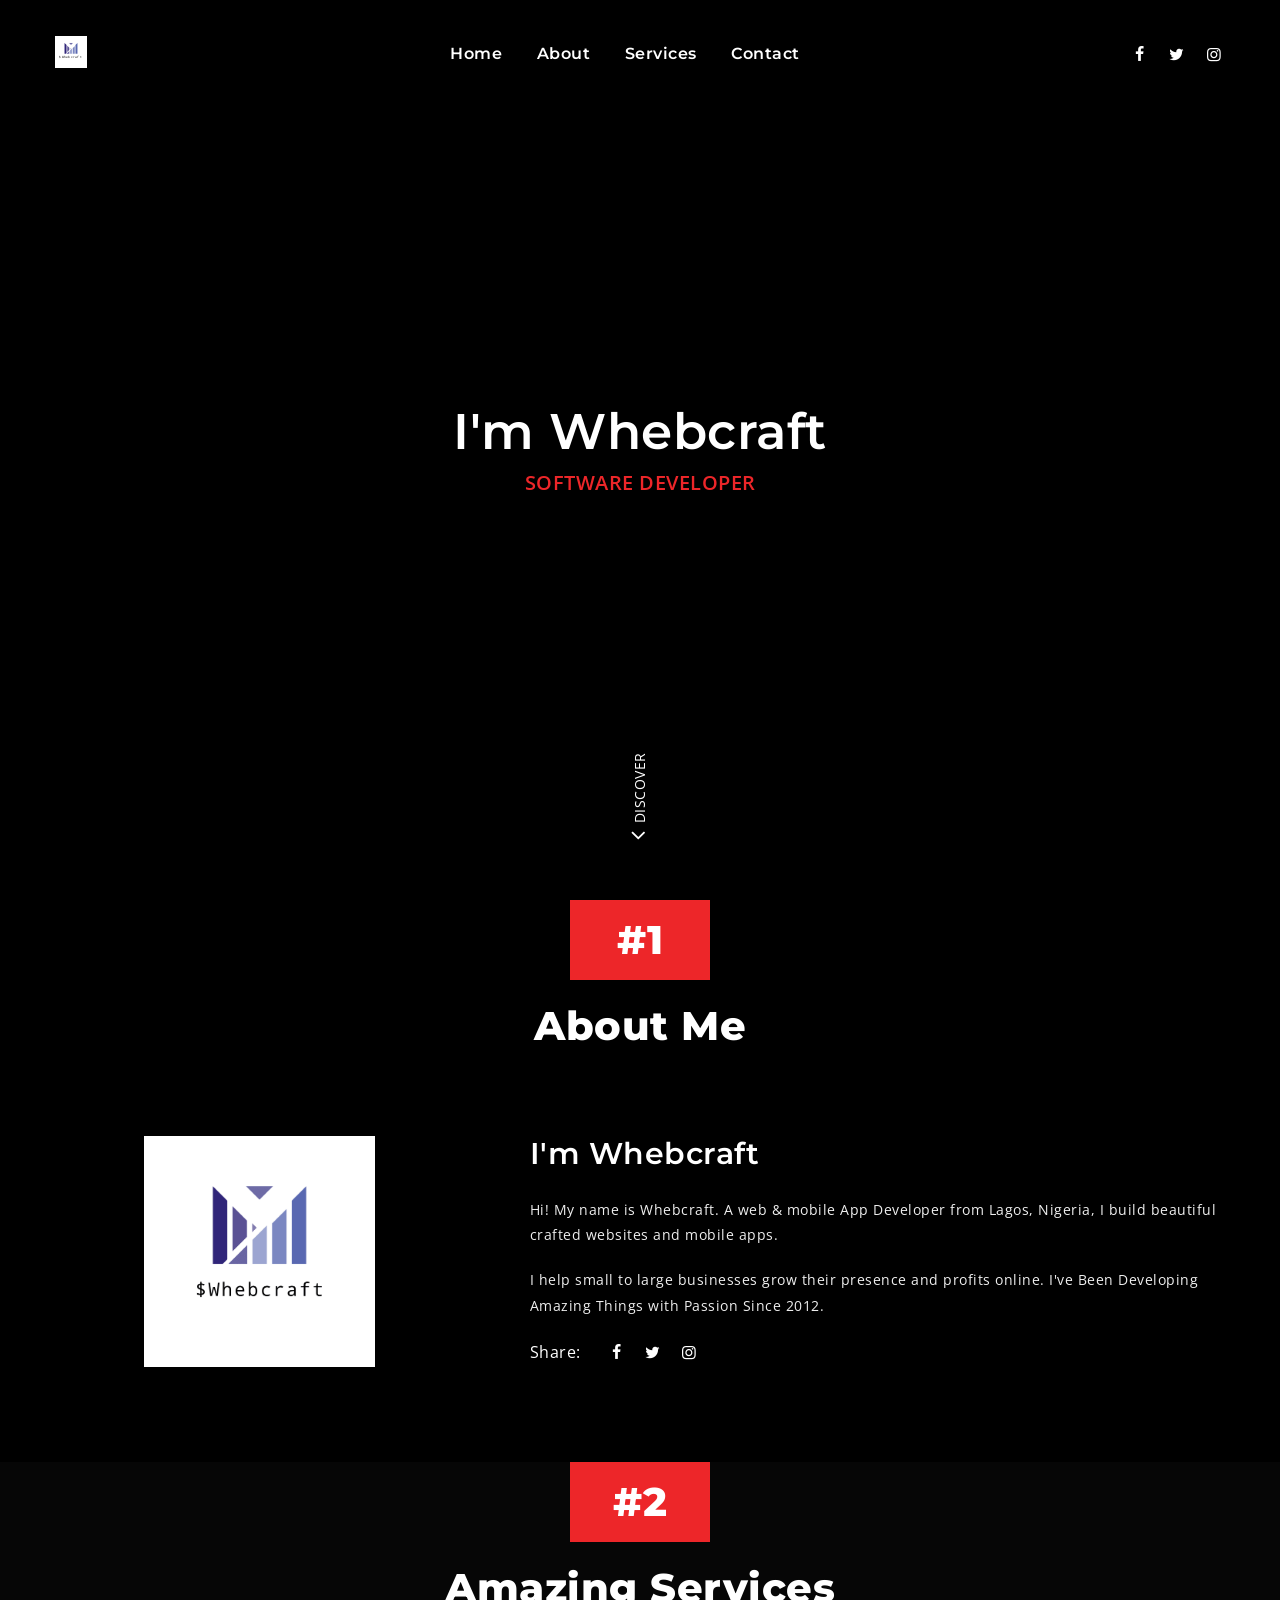
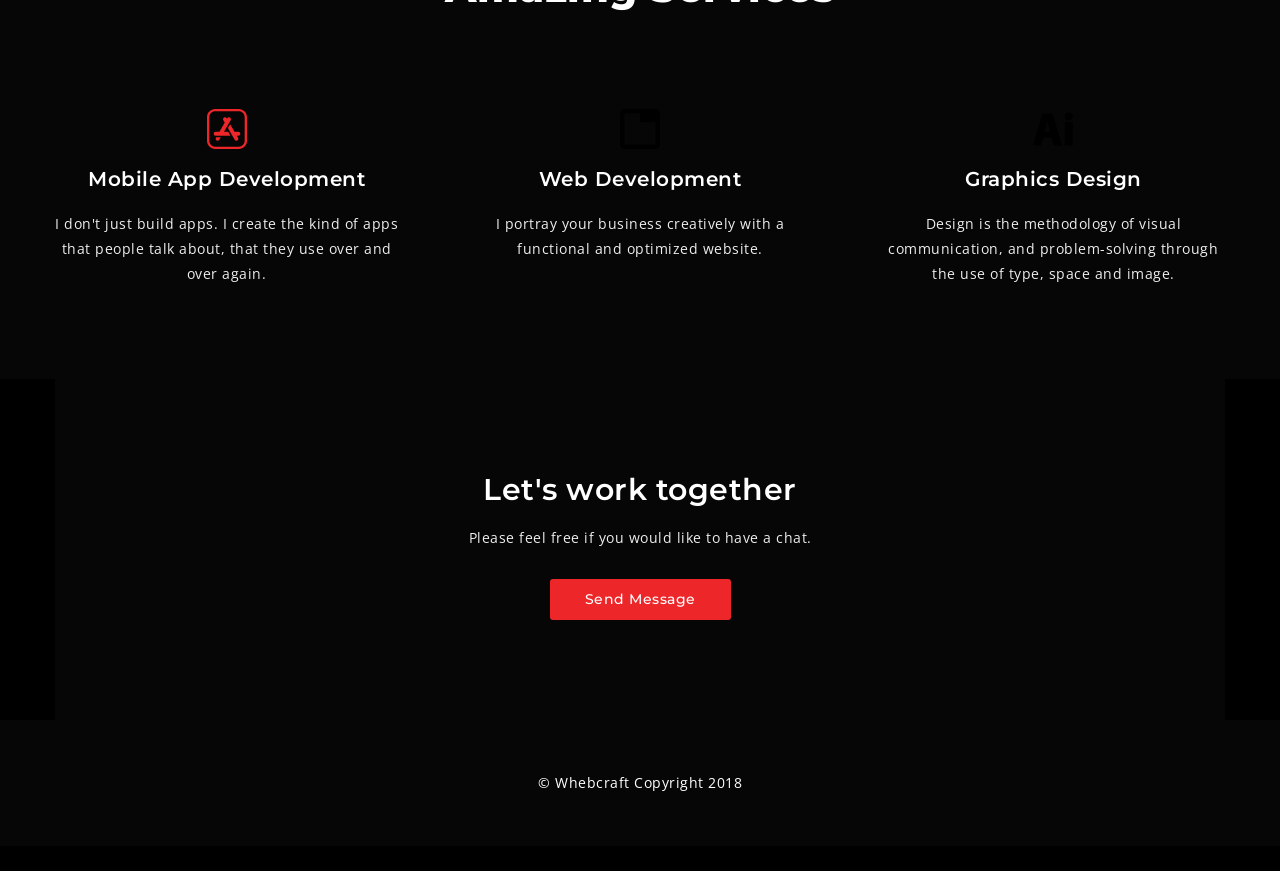
==== commit e5a7bb27: "Update index.html" ====
--- a/index.html
+++ b/index.html
@@ -232,7 +232,7 @@
 			</div>
 		</div>
 		
-		<div class="edina_tm_section">
+		<div class="edina_tm_section" id="contact">
 			<div class="container">
 				<div class="edina_tm_work_together_total">
 					<div class="edina_tm_work_together_wrap">
@@ -249,7 +249,7 @@
 		
 		<div class="edina_tm_section">
 			<div class="edina_tm_footer_wrap">
-				<p class="wow fadeIn"  data-wow-duration="1.2s">&copy; $whebcraft Copyright 2018</p>
+				<p class="wow fadeIn"  data-wow-duration="1.2s">&copy; Whebcraft Copyright 2018</p>
 			</div>
 		</div>
 		
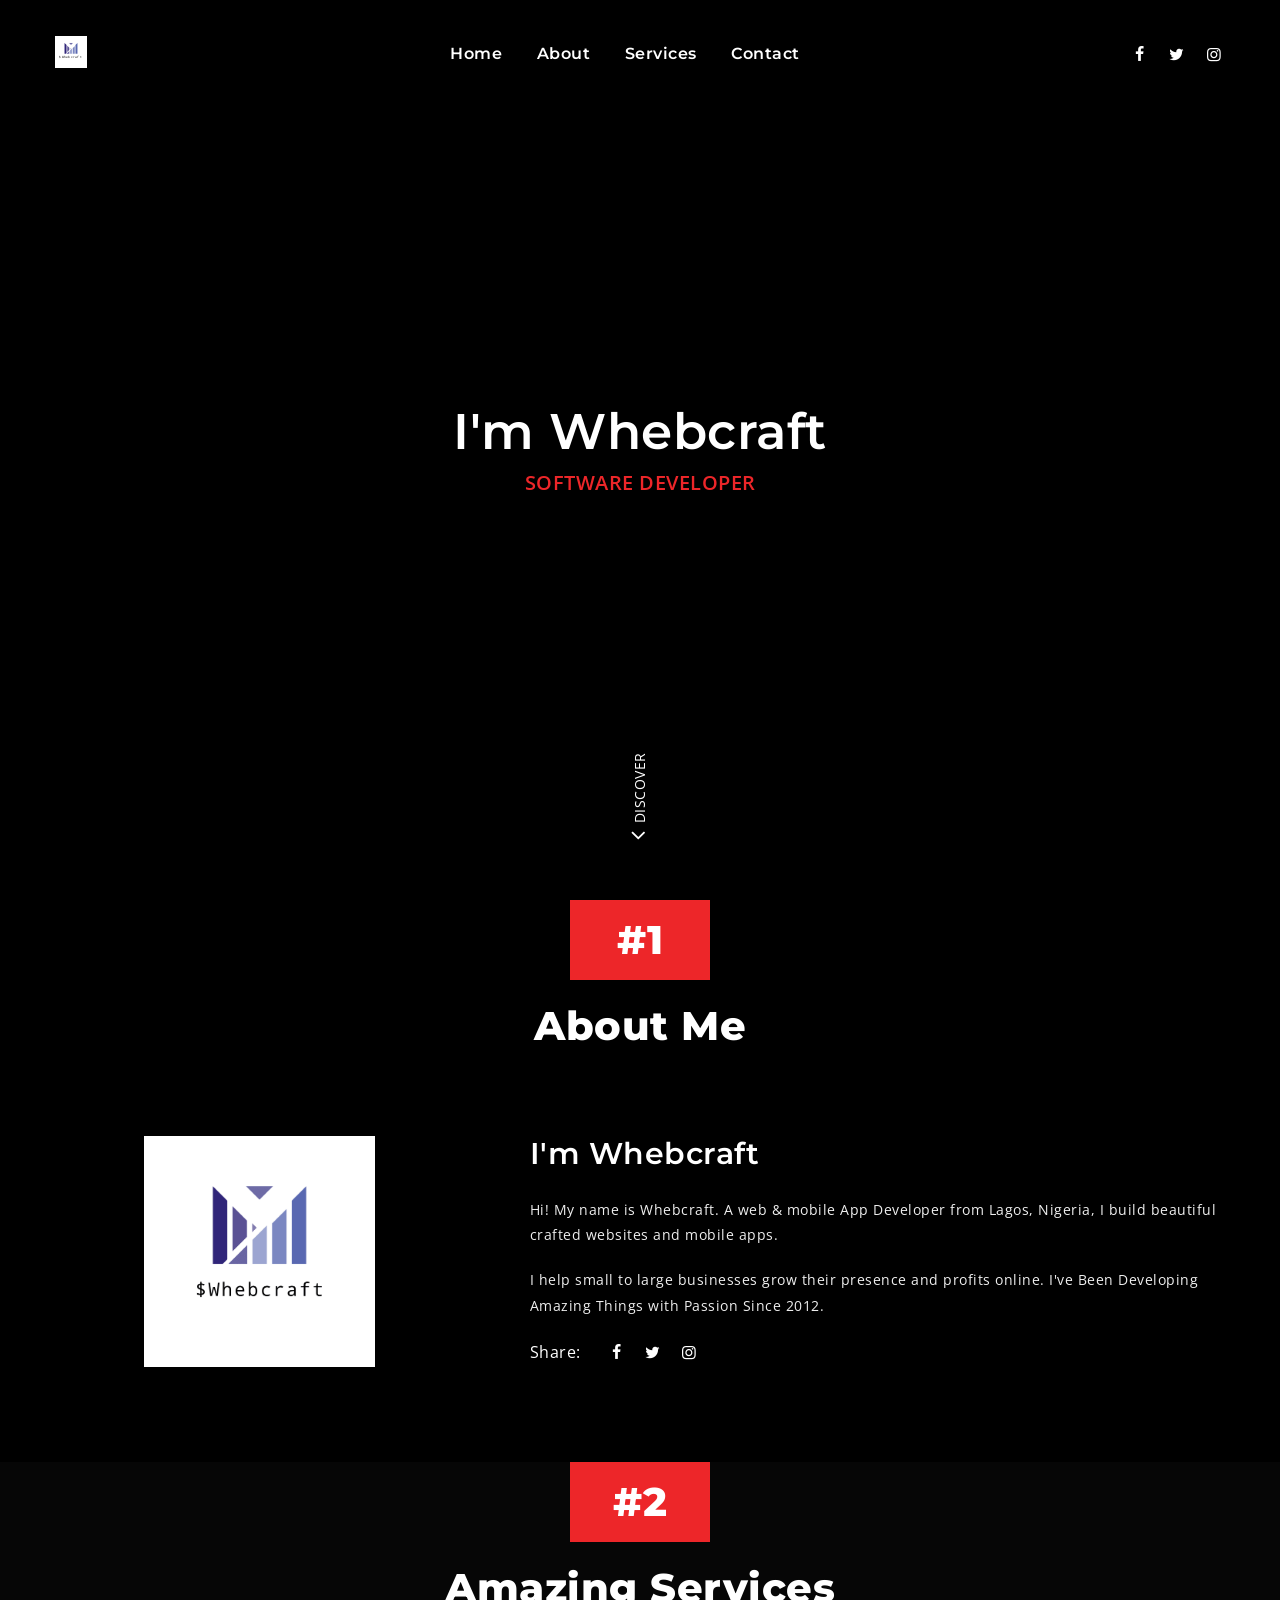
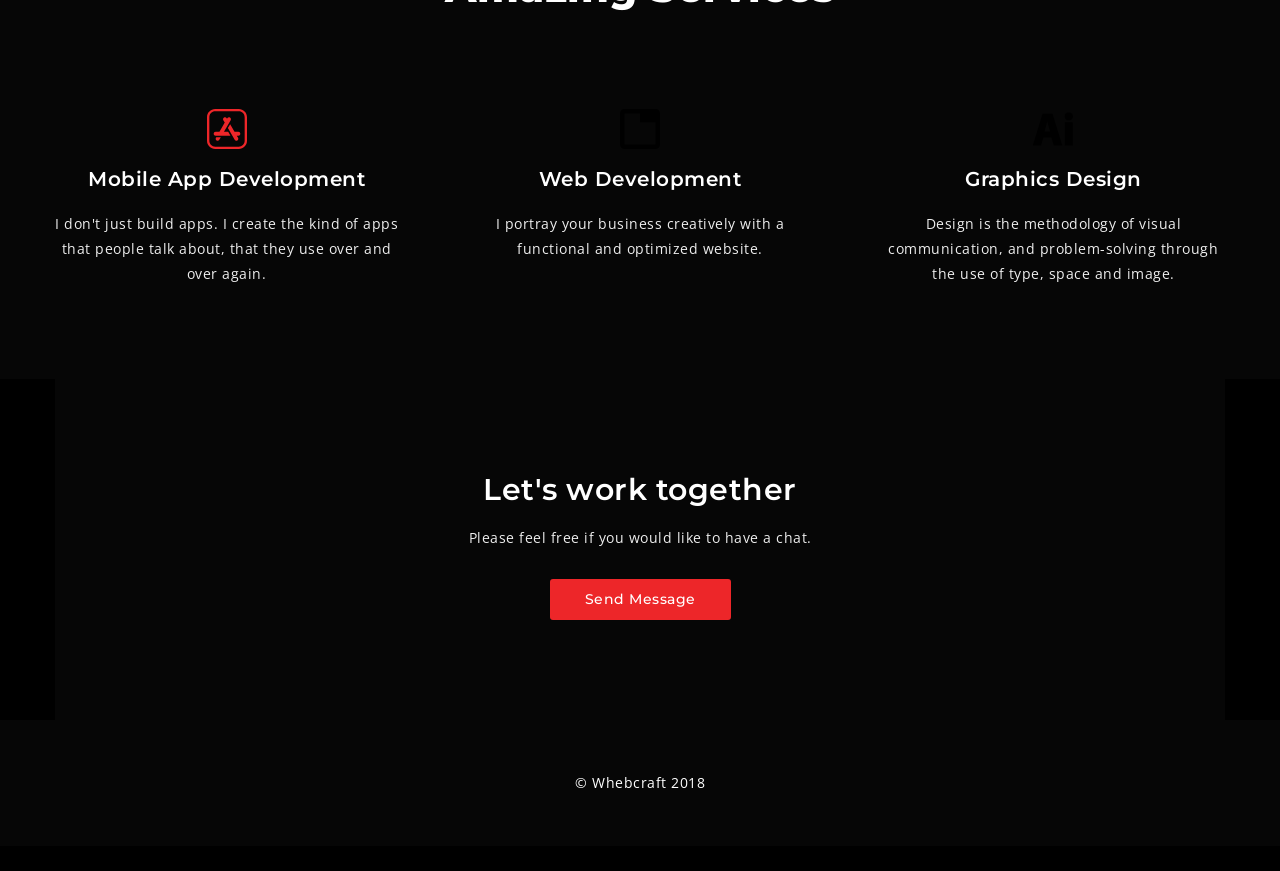
==== commit 824607b8: "Update index.html" ====
--- a/index.html
+++ b/index.html
@@ -249,7 +249,7 @@
 		
 		<div class="edina_tm_section">
 			<div class="edina_tm_footer_wrap">
-				<p class="wow fadeIn"  data-wow-duration="1.2s">&copy; Whebcraft Copyright 2018</p>
+				<p class="wow fadeIn"  data-wow-duration="1.2s">&copy; Whebcraft 2018</p>
 			</div>
 		</div>
 		
